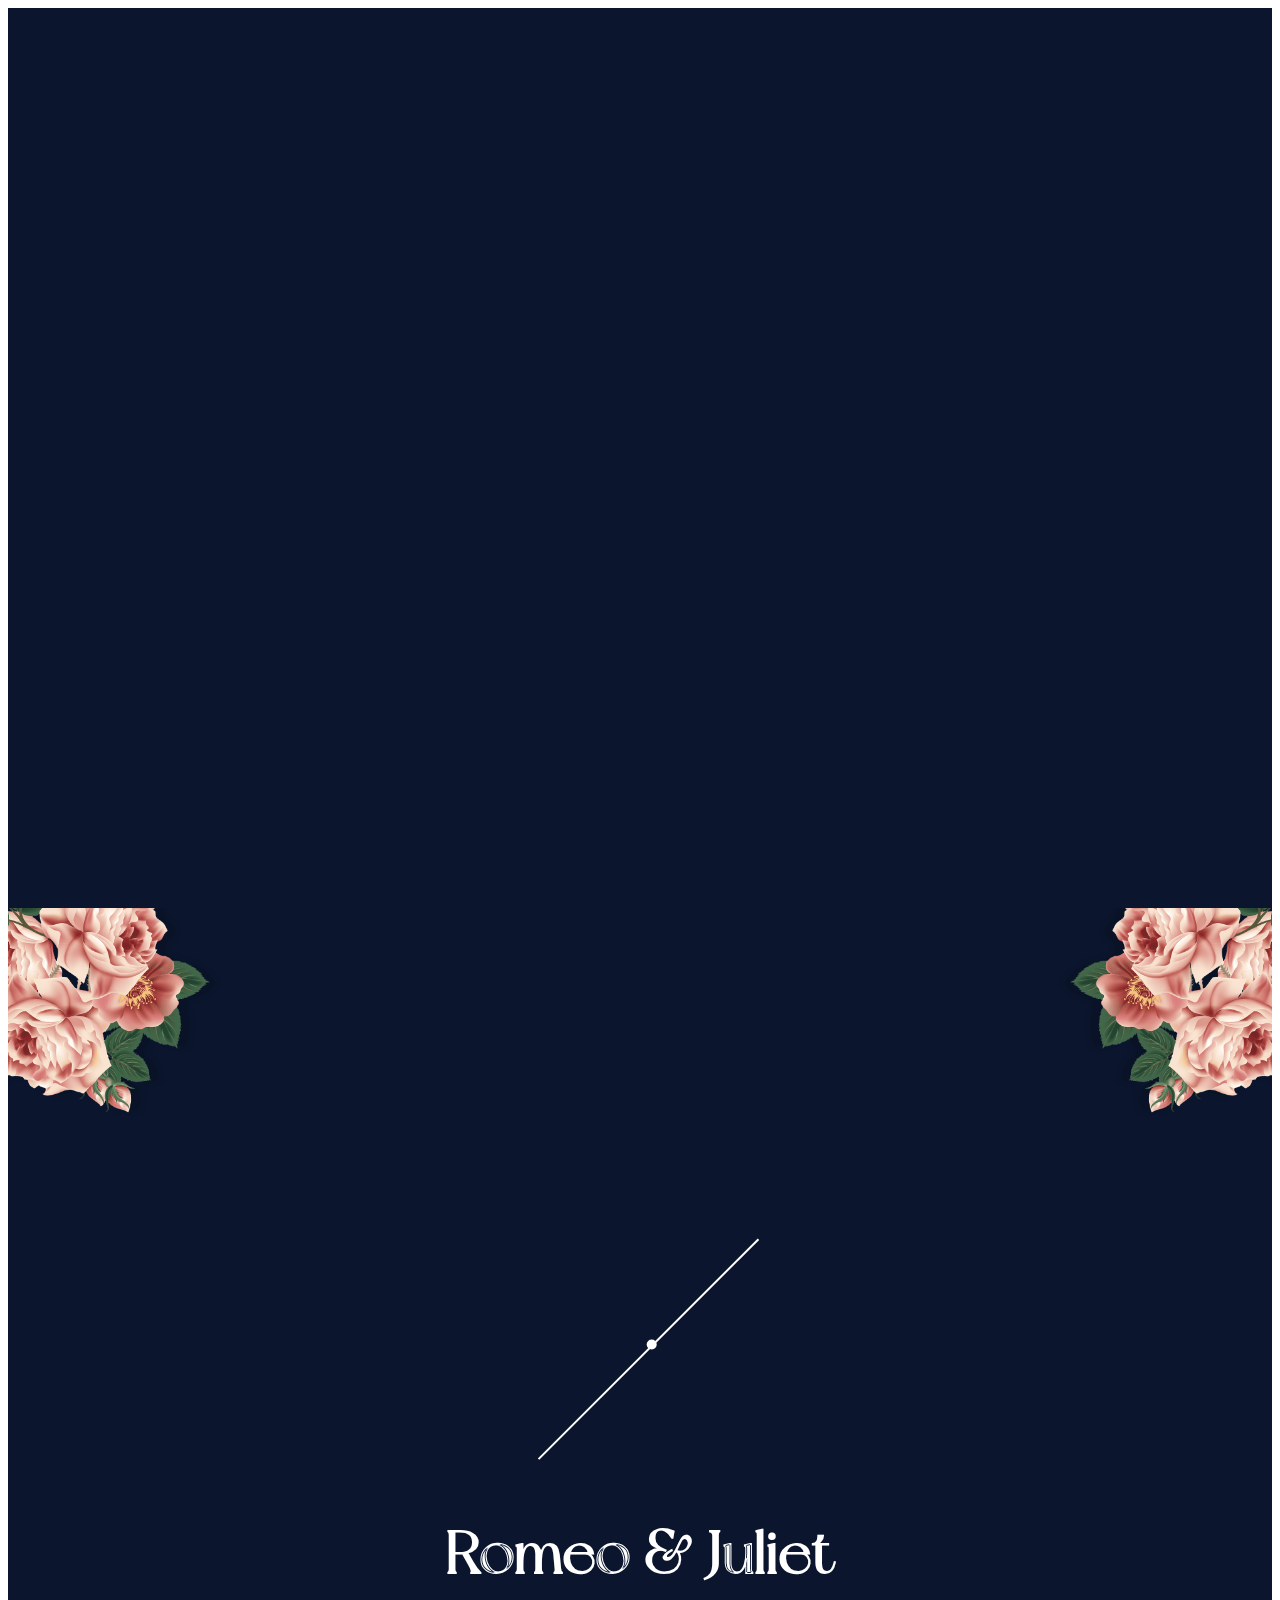
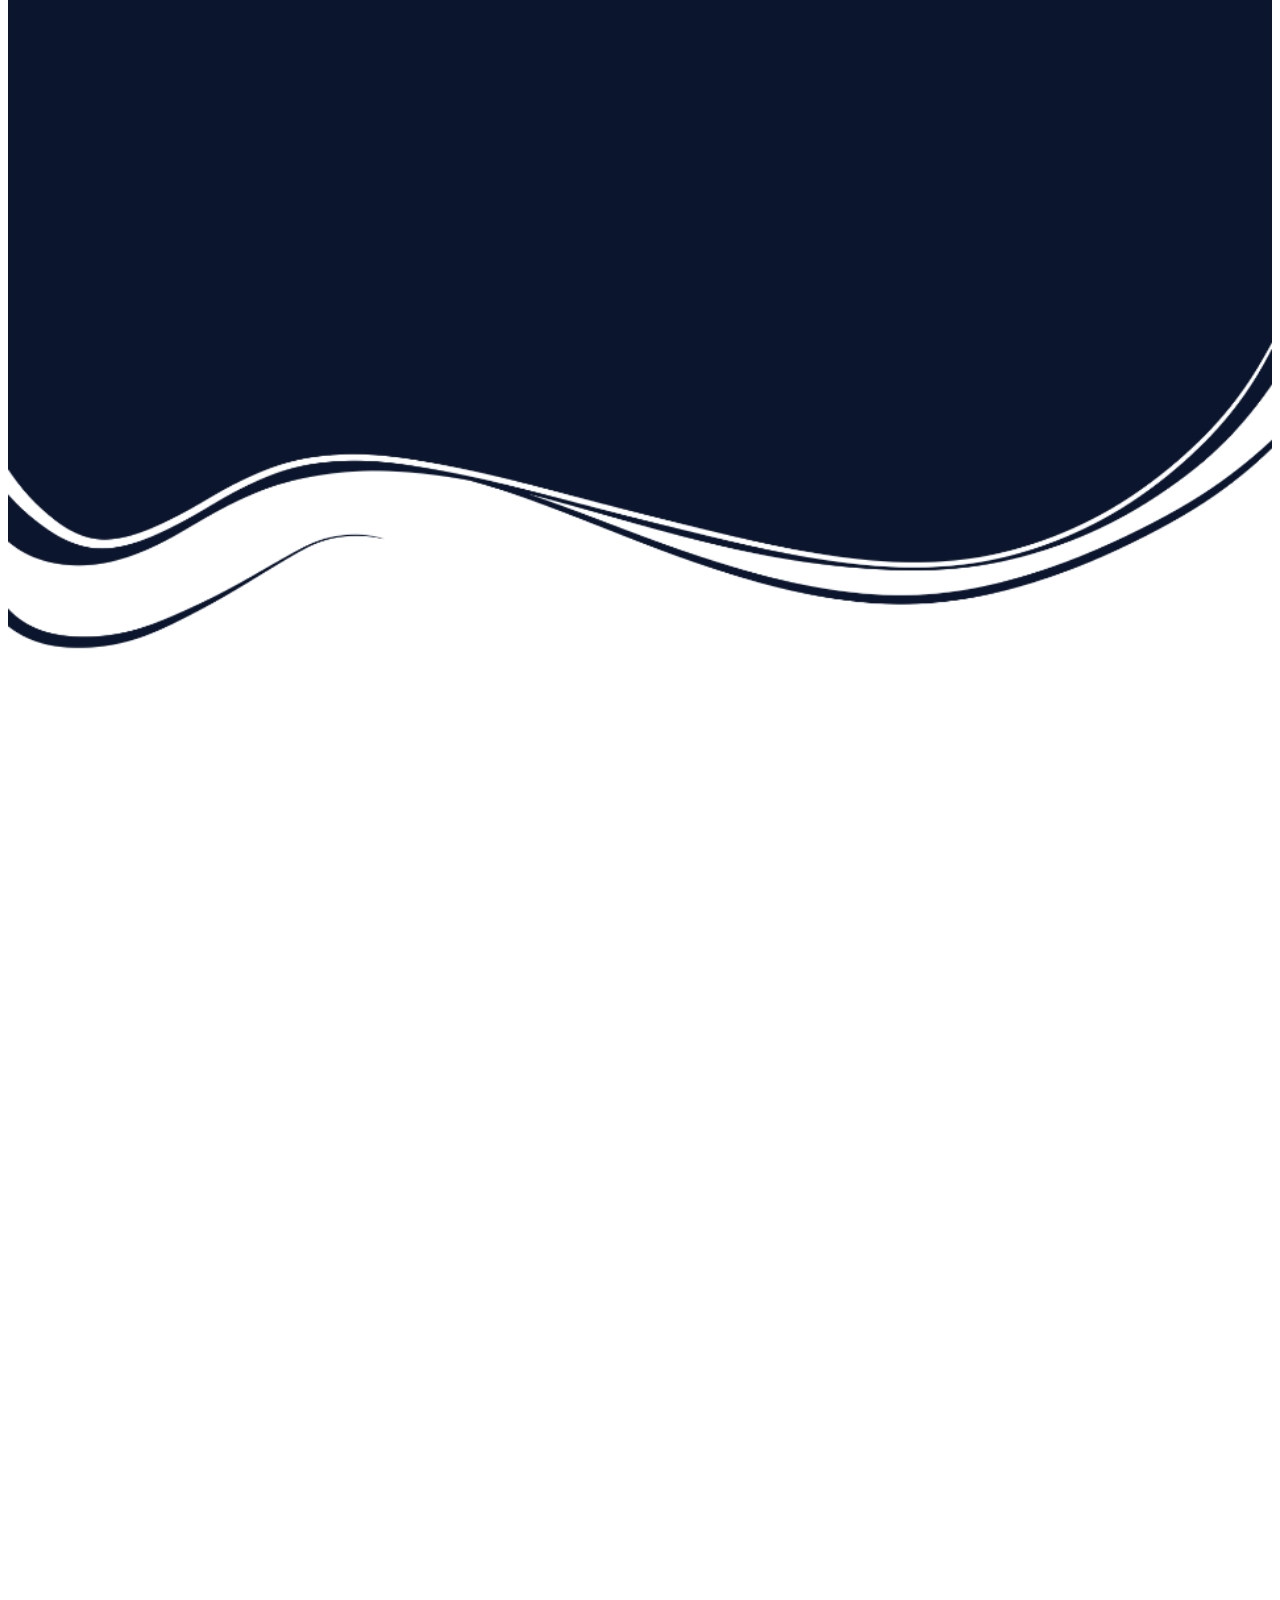
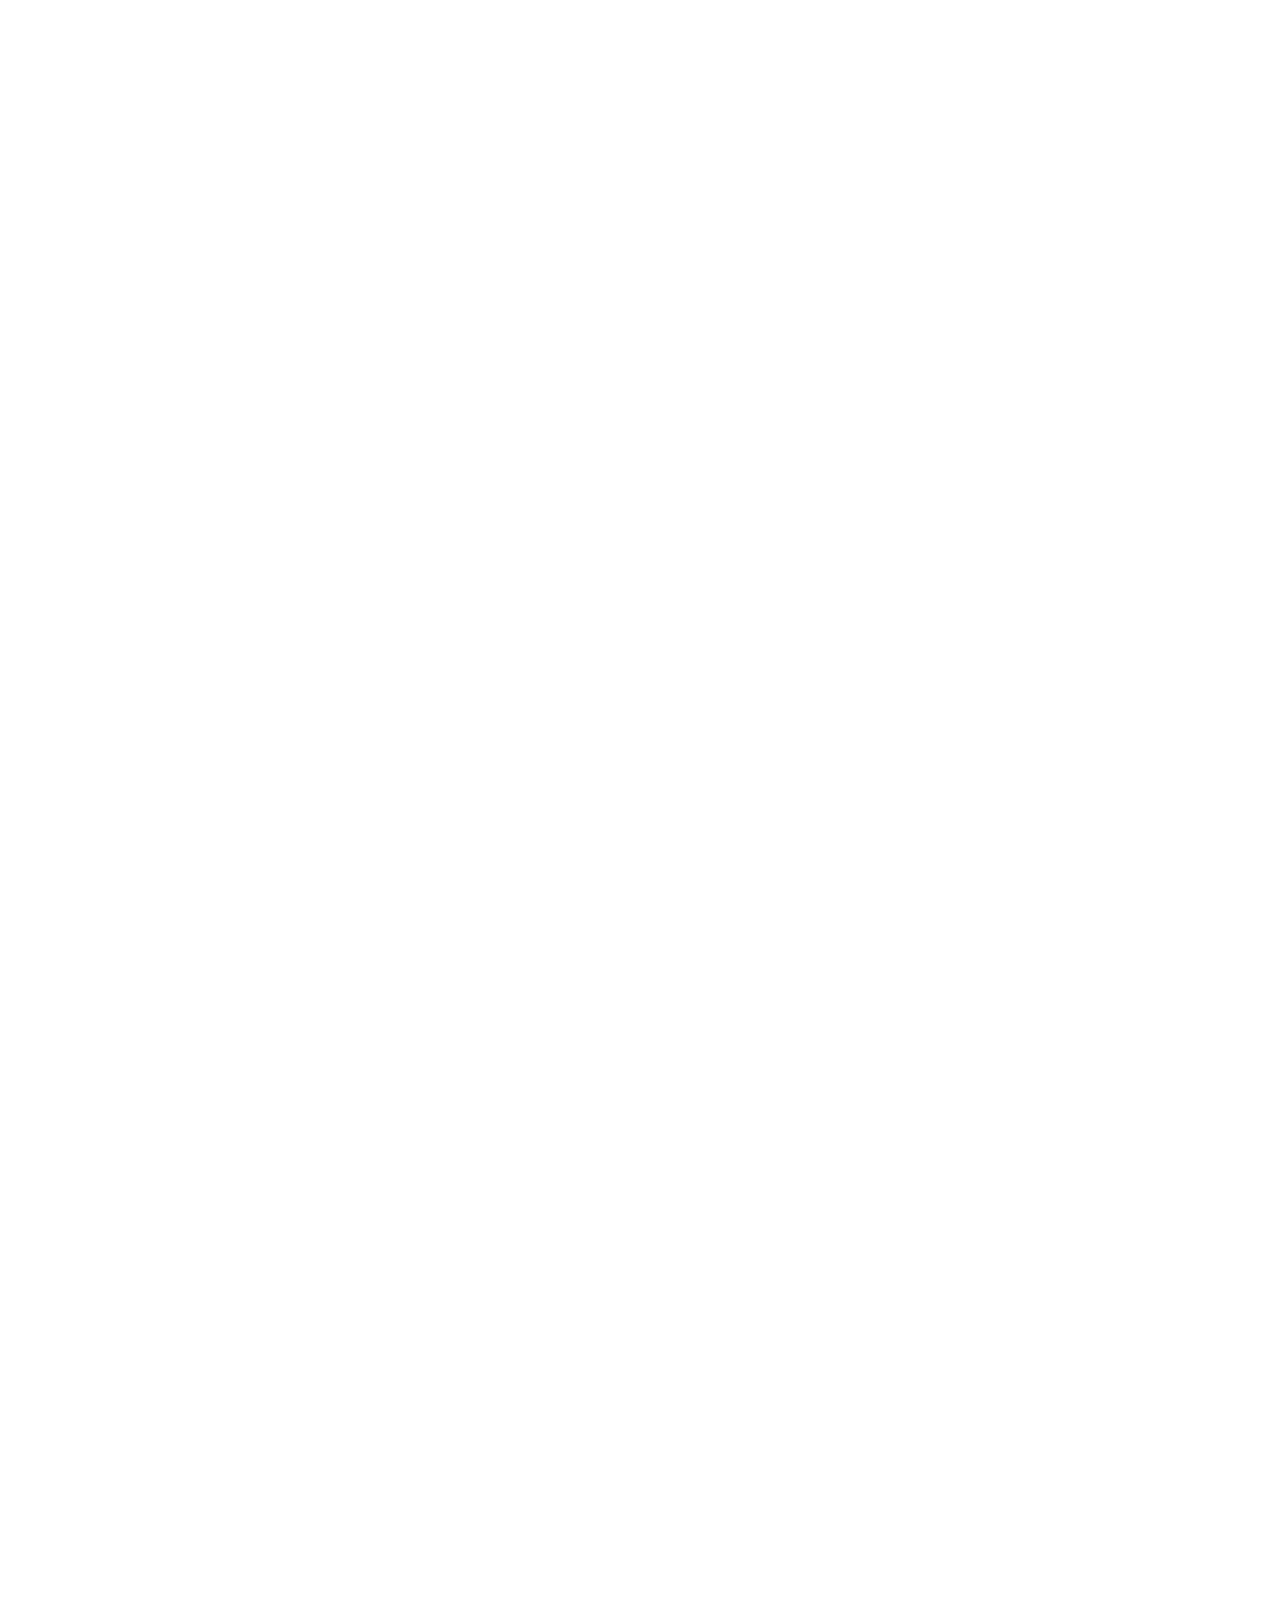
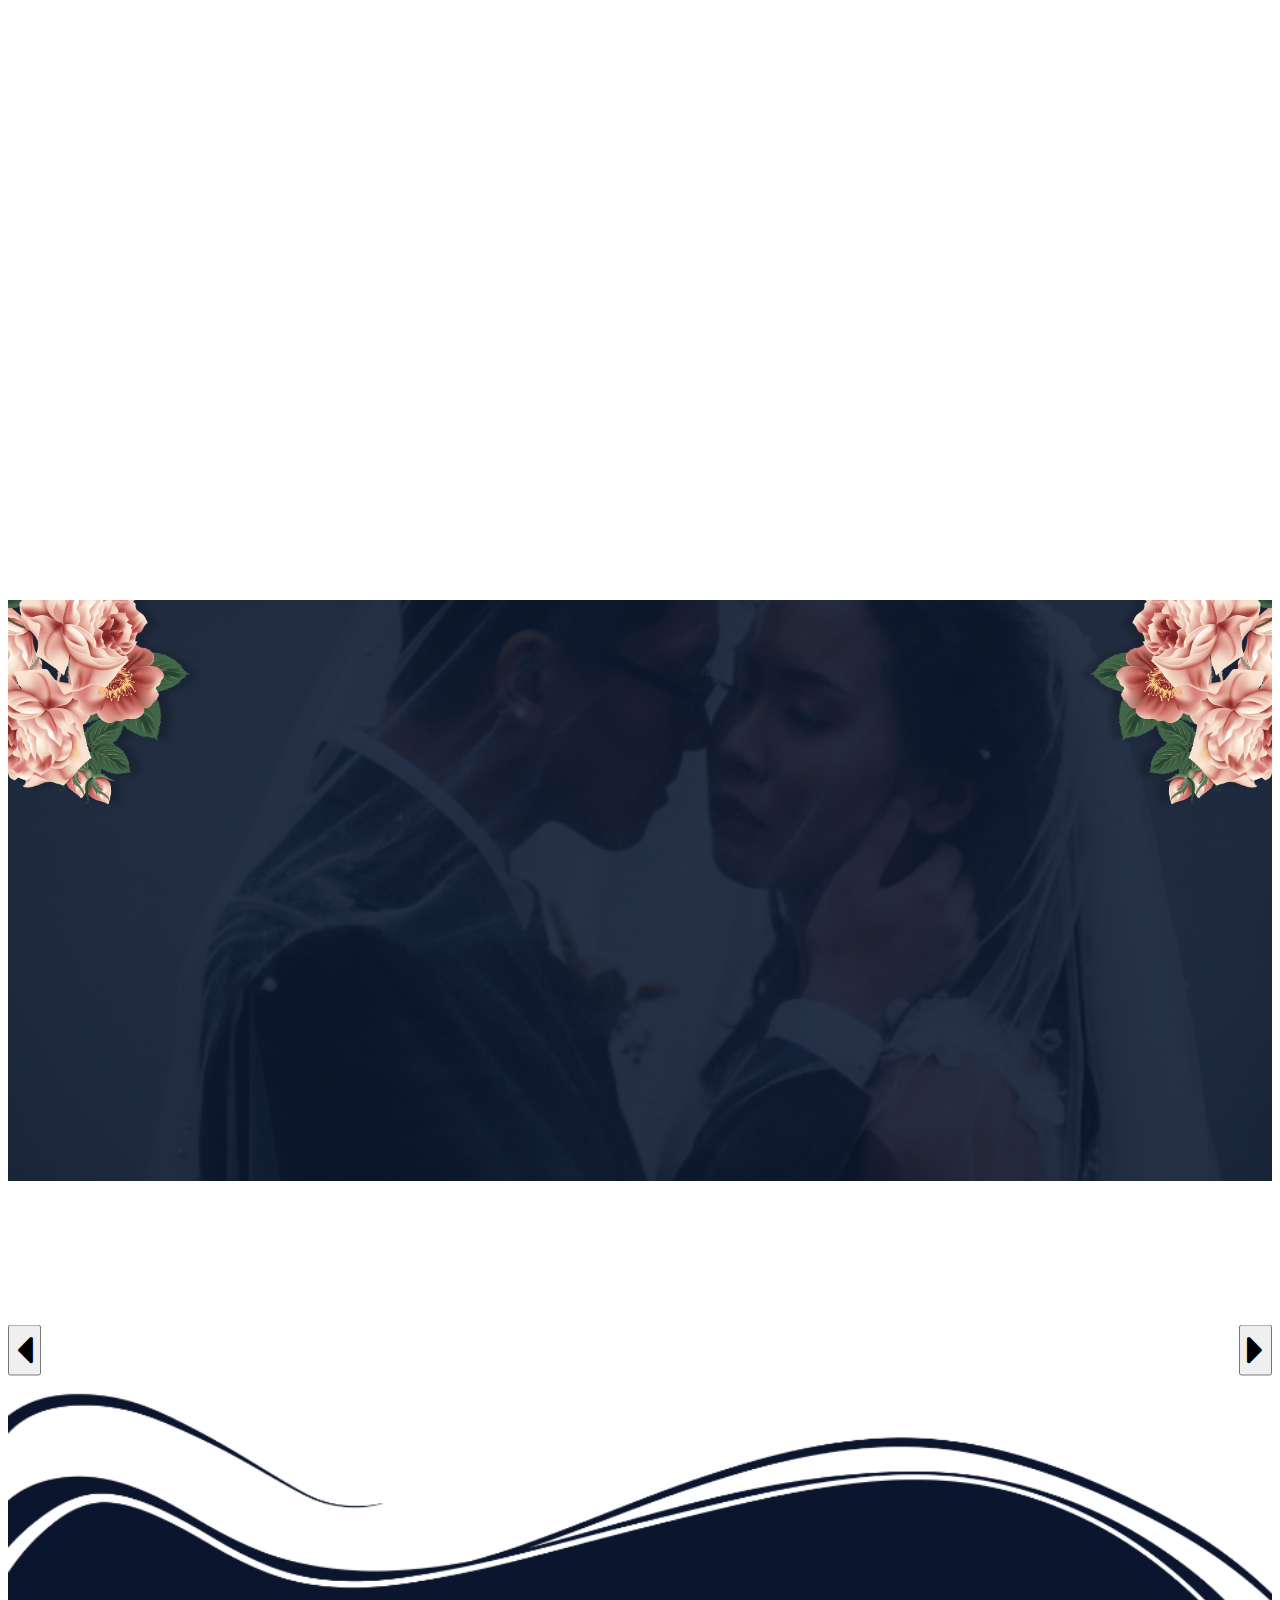
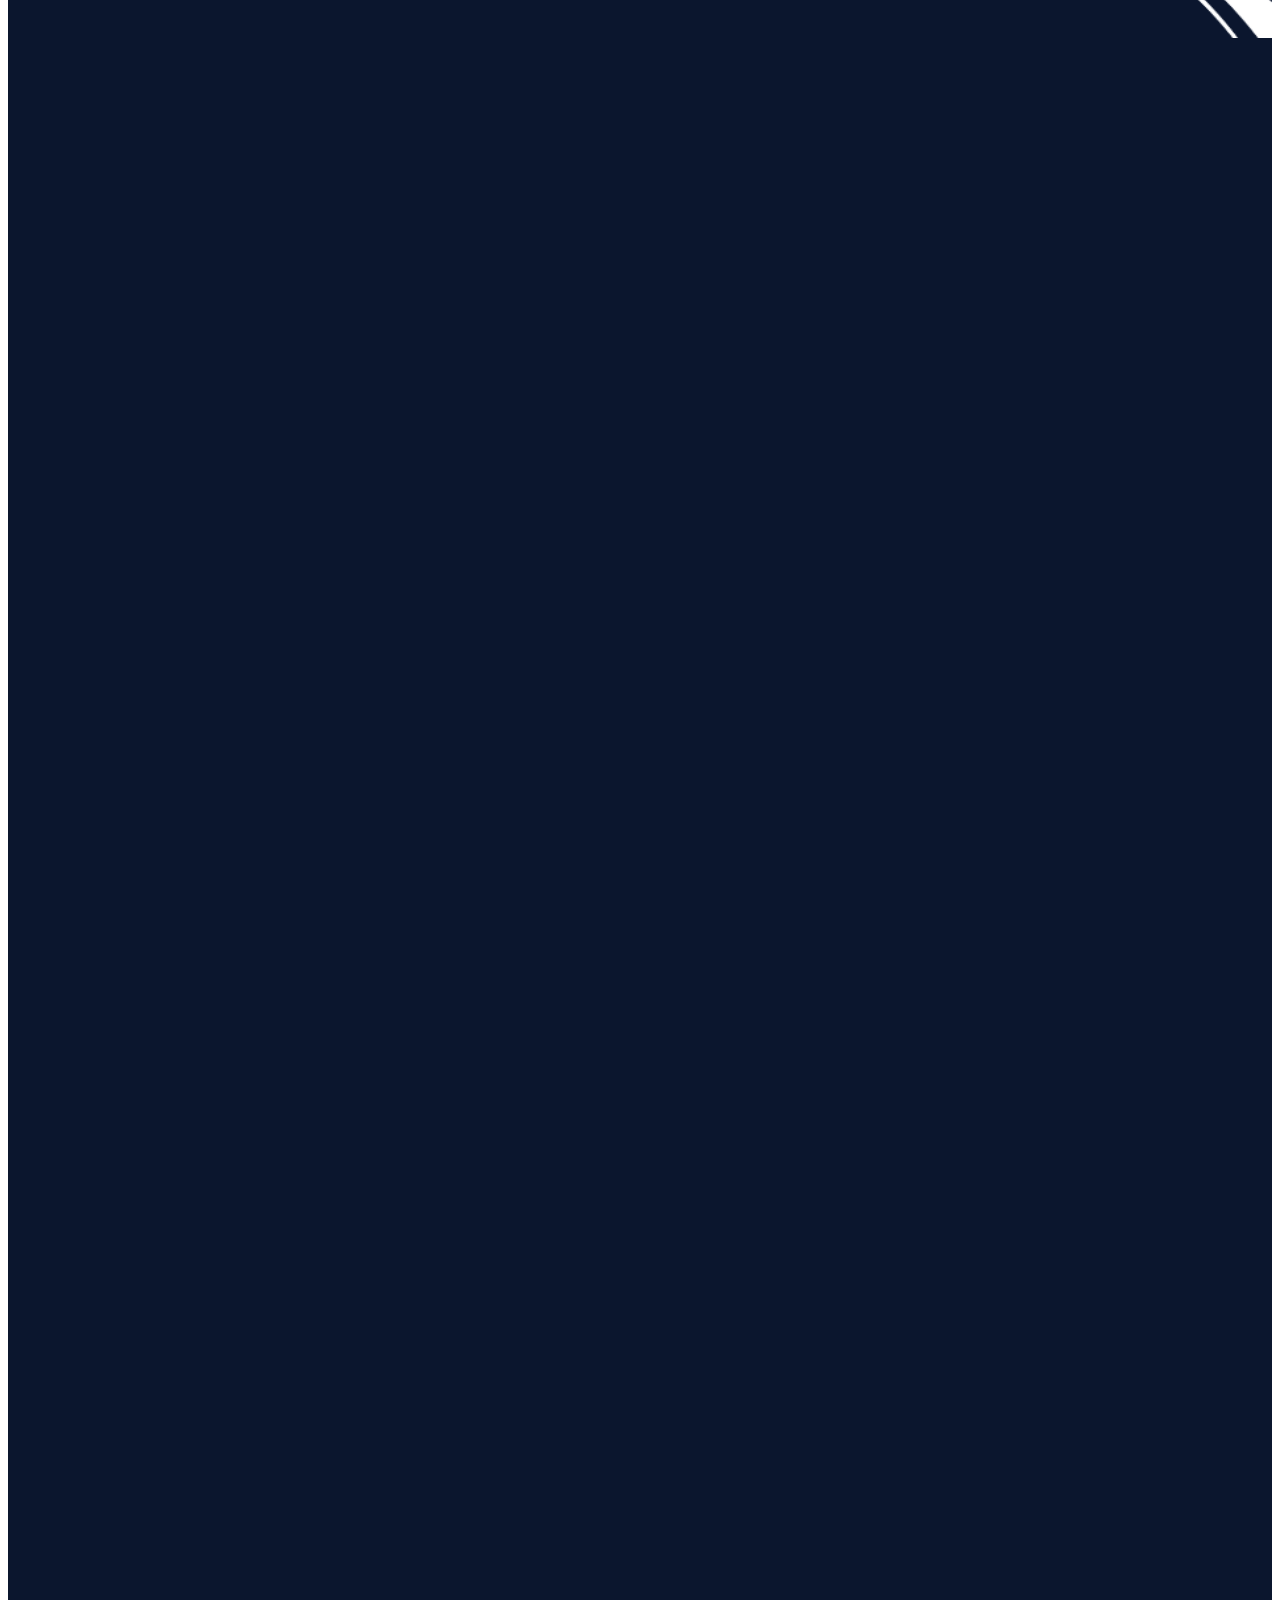
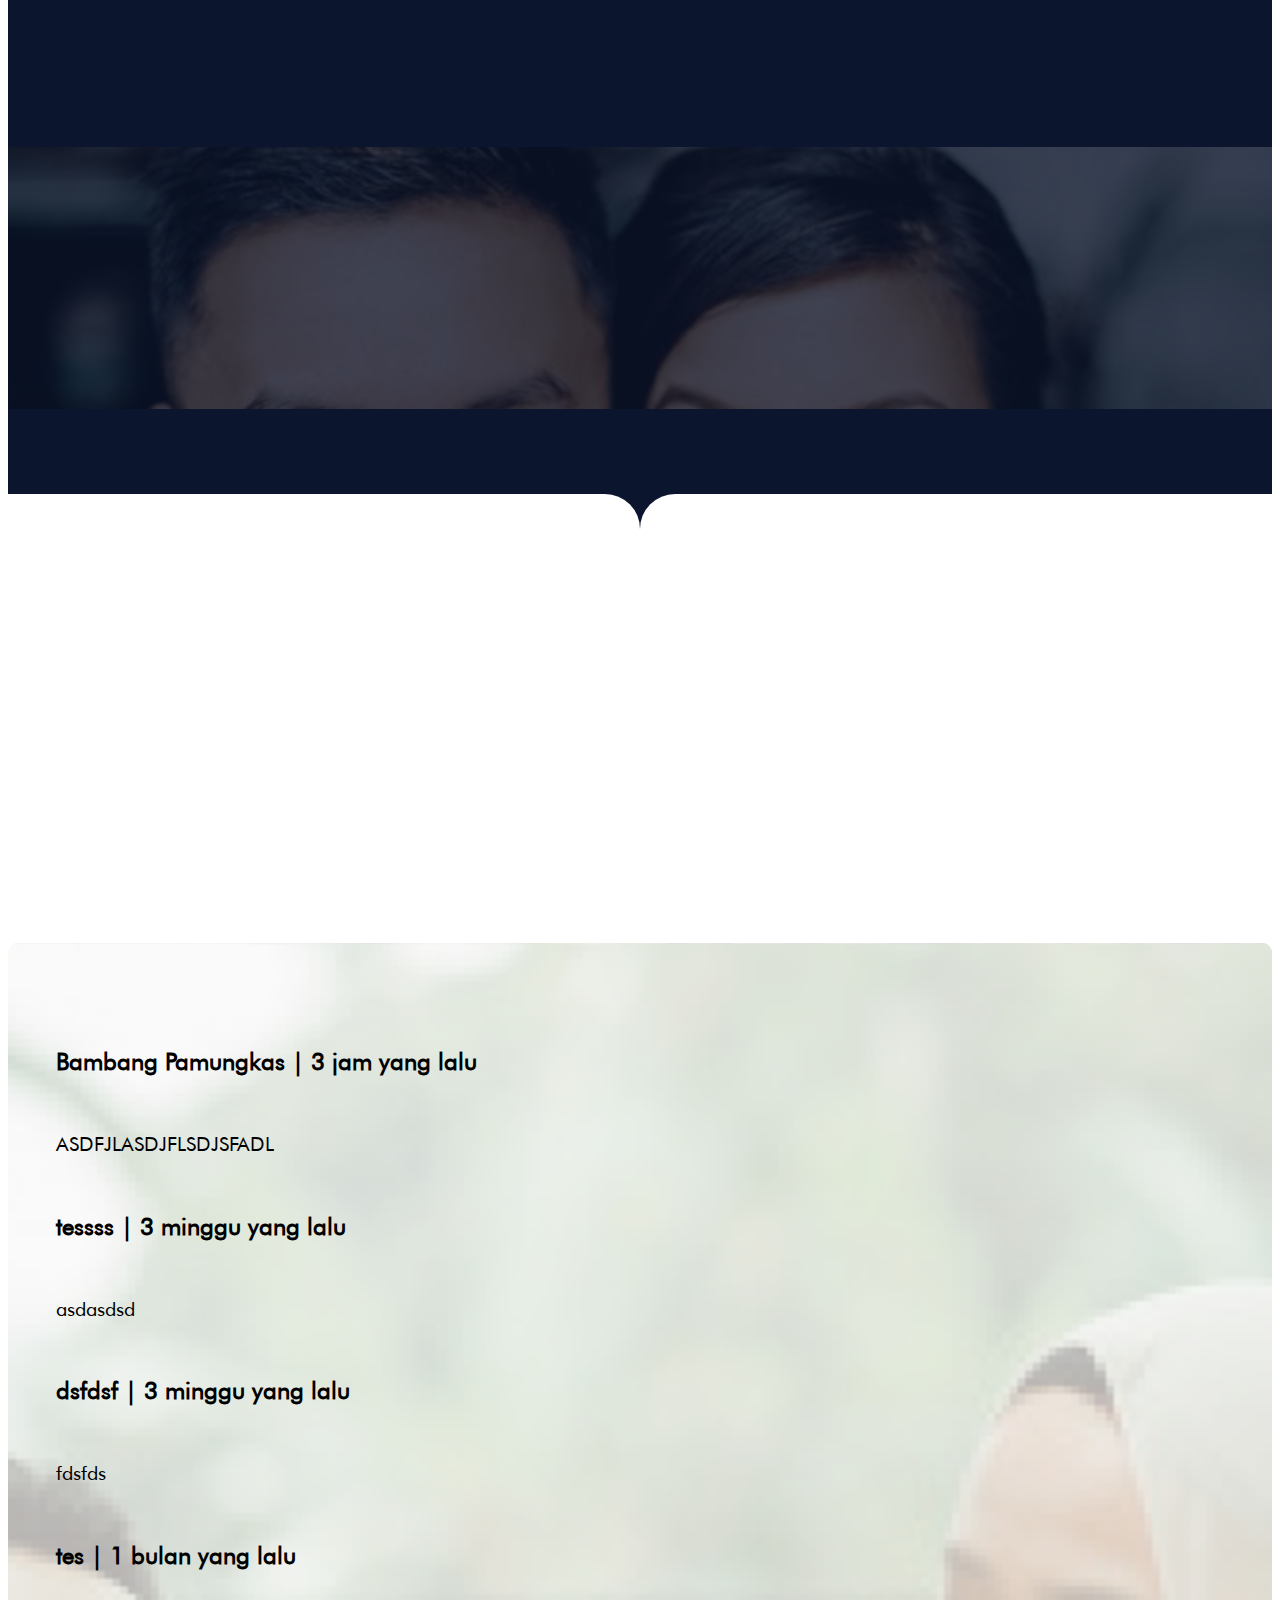
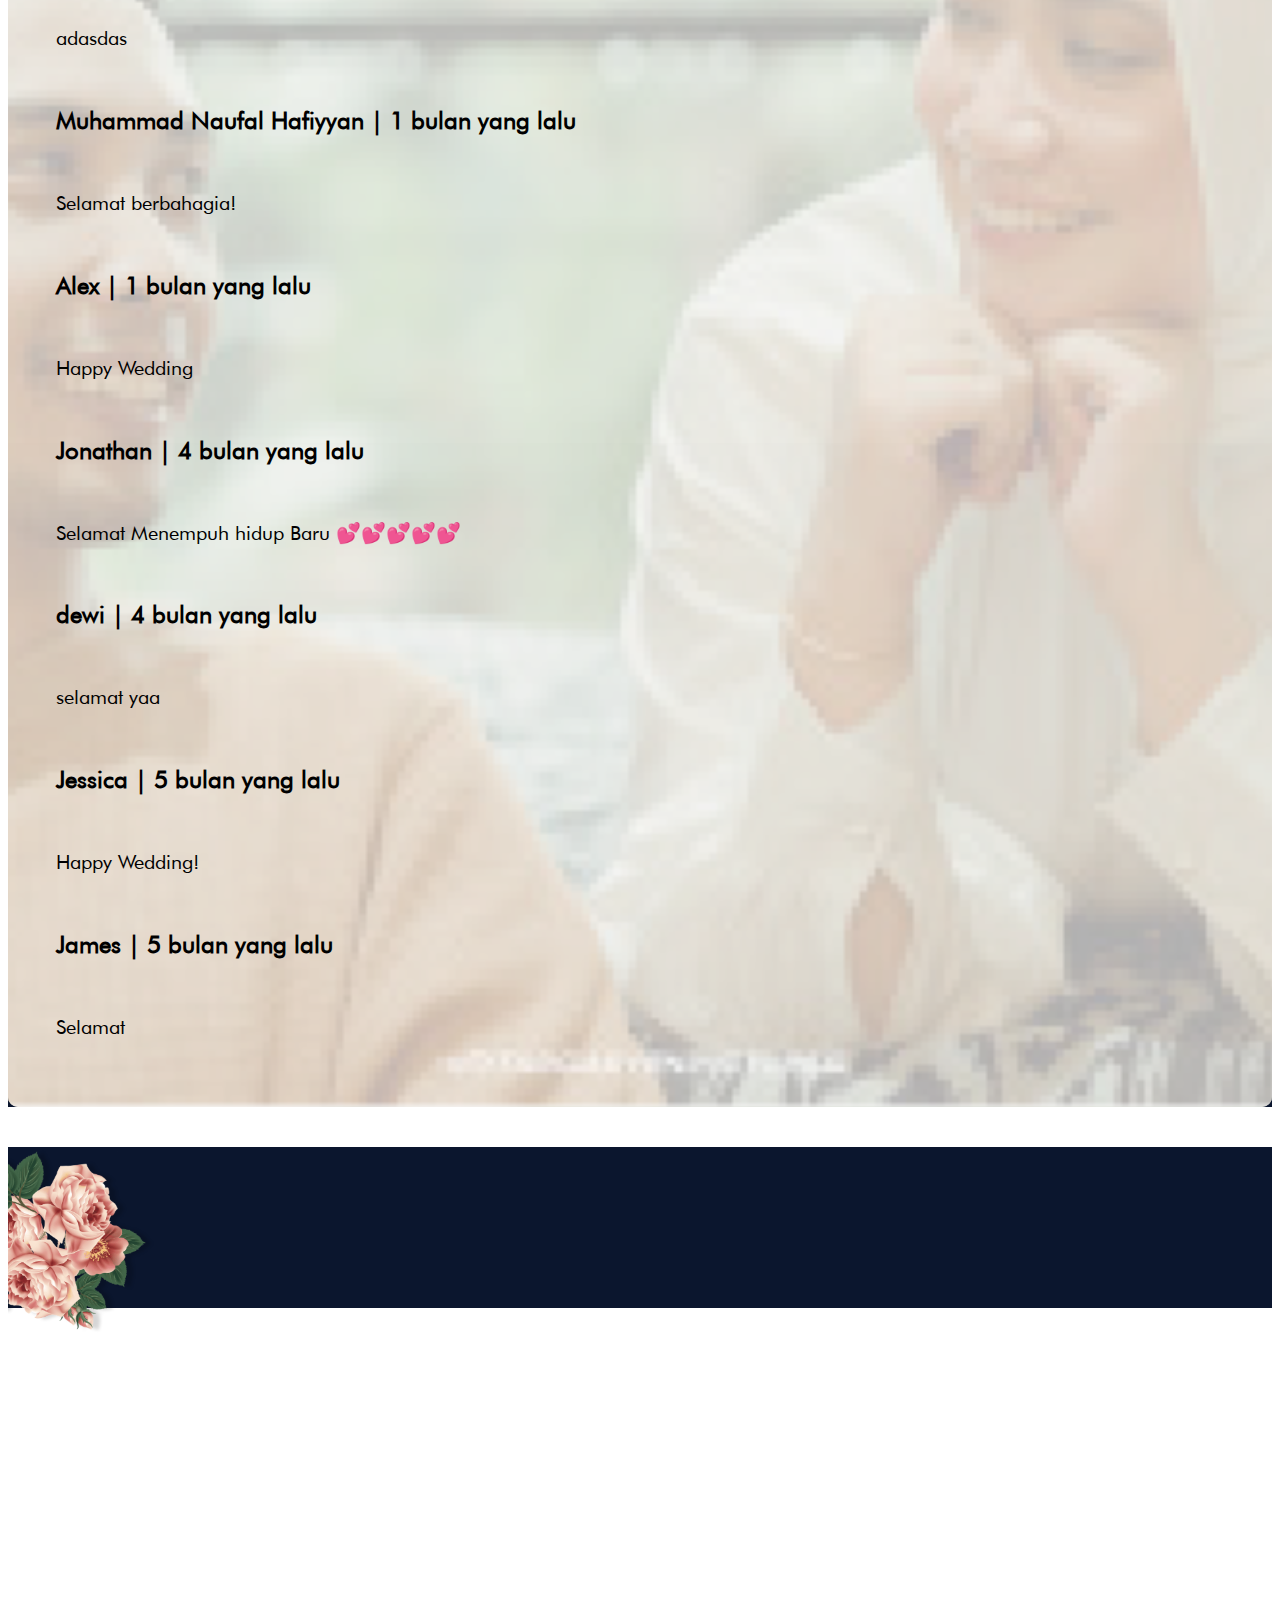
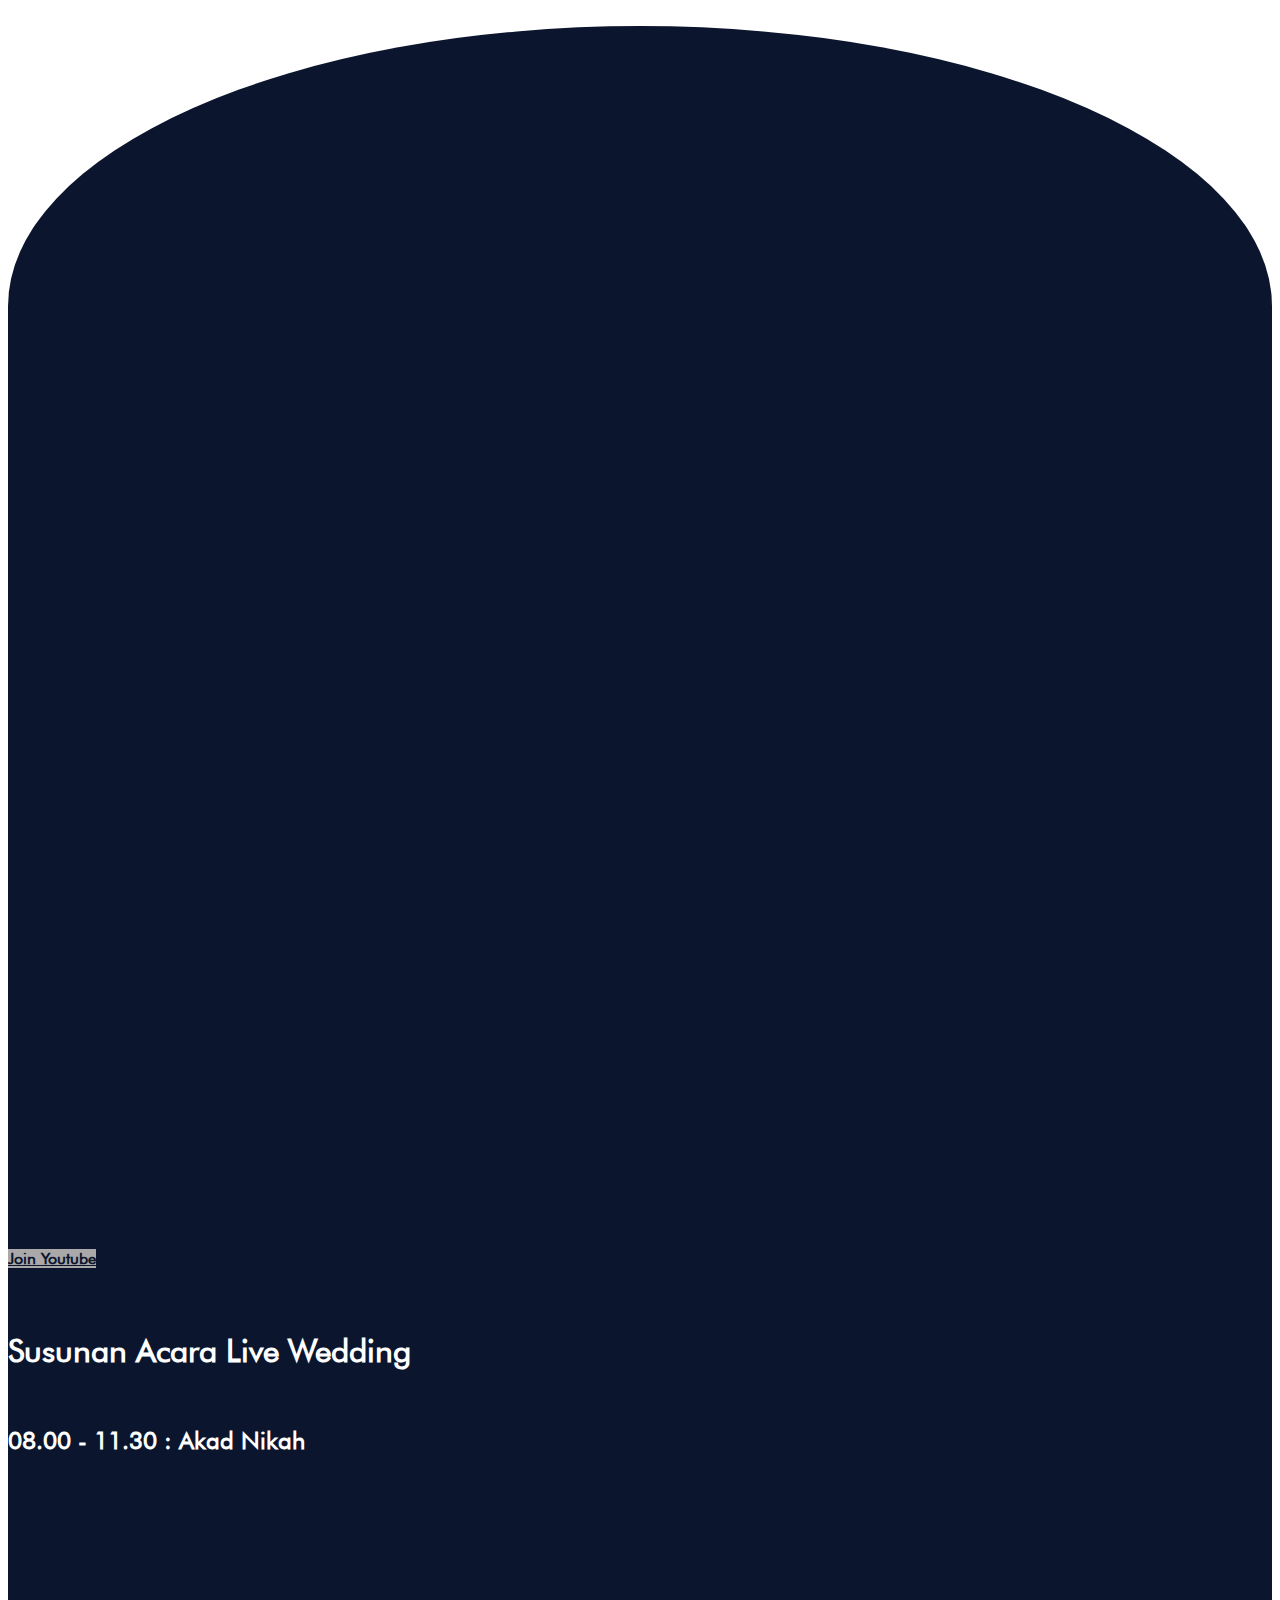
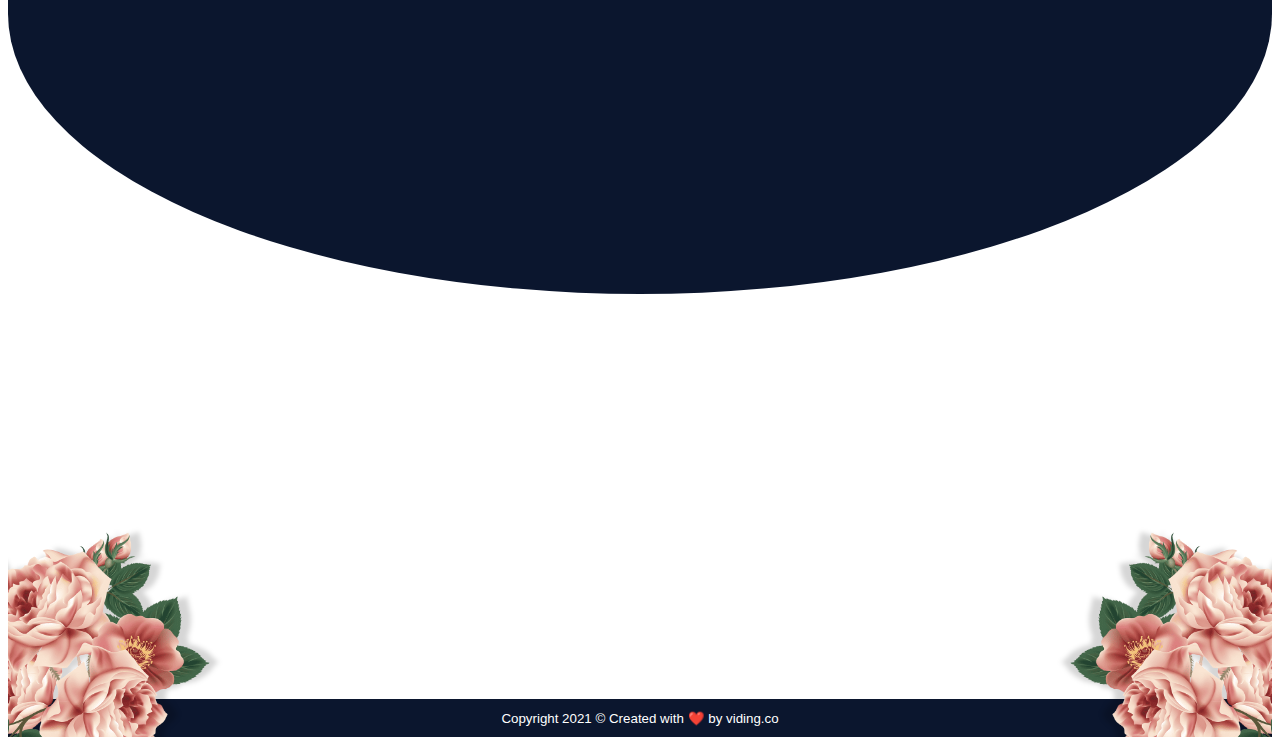
==== theme_02/index.html @ 01b5fd39 "remove theme 01" ====
<!DOCTYPE html>
<html lang="en">

<head>
    <meta charset="UTF-8">
    <meta http-equiv="X-UA-Compatible" content="IE=edge">
    <meta name="viewport" content="width=device-width, initial-scale=1.0">
    <title>Romeo & Juliet | Theme 02</title>
    <!-- styles library -->
    <link href="https://cdn.jsdelivr.net/npm/bootstrap@5.1.3/dist/css/bootstrap.min.css" rel="stylesheet"
        integrity="sha384-1BmE4kWBq78iYhFldvKuhfTAU6auU8tT94WrHftjDbrCEXSU1oBoqyl2QvZ6jIW3" crossorigin="anonymous">
    <link rel="stylesheet" href="https://cdnjs.cloudflare.com/ajax/libs/font-awesome/5.15.4/css/all.min.css"
        integrity="sha512-1ycn6IcaQQ40/MKBW2W4Rhis/DbILU74C1vSrLJxCq57o941Ym01SwNsOMqvEBFlcgUa6xLiPY/NS5R+E6ztJQ=="
        crossorigin="anonymous" referrerpolicy="no-referrer" />
    <link rel="stylesheet" href="https://unpkg.com/aos@next/dist/aos.css" />
    <link rel="stylesheet" href="./assets/css/lightslider.min.css">
    <link rel="stylesheet" href="./assets/css/owl.carousel.min.css">
    <link rel="stylesheet" href="./assets/css/owl.theme.default.css">
    <link rel="stylesheet" href="./assets/css/app.css">
    <script src="https://code.jquery.com/jquery-3.6.0.js"
        integrity="sha256-H+K7U5CnXl1h5ywQfKtSj8PCmoN9aaq30gDh27Xc0jk=" crossorigin="anonymous">
    </script>
</head>

<body>
    <div class="load-wrapper">
        <div class="loader-1"></div>
        <div class="loader-2"></div>
        <div class="loader-3"></div>
        <div class="loader-4"></div>
    </div>
    <script src="./assets/js/loader.js"></script>
    <main class="main-app">
        <section class="section-1">
            <img class="flower-1" src="./assets/images/flower01.png" alt="flower" />
            <img class="flower-2 lg" src="./assets/images/flower01.png" alt="flower" />
            <div class="container">
                <div class="content-wrapper">
                    <div class="content">
                        <h3 data-aos="fade-down">Undangan Pernikahan</h3>
                        <div class="content-title">
                            <h5 class="date-lg" data-aos="fade-right" data-aos-anchor-placement="top-bottom">
                                10 Des 202x</h5>
                            <div class="title">
                                <h1 data-aos="zoom-in" data-aos-anchor-placement="top-bottom">R
                                </h1>
                                <div class="line"></div>
                                <h1 data-aos="zoom-in" data-aos-anchor-placement="top-bottom">J
                                </h1>
                            </div>
                            <h5 class="date-lg" data-aos="fade-left" data-aos-anchor-placement="top-bottom">
                                09.00-Selesai</h5>
                        </div>
                        <h2>Romeo &
                            Juliet</h2>
                        <div class="date-sm">
                            <p>10 Des 202x</p>
                            <p>09.00-Selesai</p>
                        </div>
                    </div>
                </div>
            </div>
        </section>
        <section class="section-2">
            <div class="container">
                <div class="avatar-welcome" data-aos="zoom-in" data-aos-anchor-placement="center-bottom">
                    <h4>Assalamu'alaikum Warahmatullahi Wabarakaatuh</h4>
                    <p>Dengan mengucap penuh rasa syukur serta memohon rahmat dan ridho Allah SWT,
                        ijinkan kami mengundang Bapak/Ibu dan Saudara/i untuk menyaksikan serta memberikan
                        doa restu pada acara pernikahan putra dan putri kami :</p>
                </div>
            </div>
        </section>
        <section class="avatar-wrapper">
            <h3 data-aos="fade-down">Bride & Groom</h3>
            <div class="container mt-5 pb-5">
                <div class="row ">
                    <div class="col-md-6">
                        <div class="row reverse align-items-center">
                            <div class="col-md-6" data-aos="zoom-in">
                                <img src="./assets/images/avatar-boy.png" alt="avatar" class="avatar">
                            </div>
                            <div class="col-md-6" data-aos="fade-right">
                                <h2>Romeo Hermawan</h2>
                                <p>Putra Pertama Dari Keluarga
                                    Bapak Lorem & Ibu Ipsum</p>
                                <div class="icon-wrapper">
                                    <a href="#" class="icon text-decoration-none">
                                        <span class="fab fa-instagram"></span>
                                    </a>
                                    <a href="#" class="icon text-decoration-none">
                                        <span class="fab fa-whatsapp"></span>
                                    </a>
                                    <a href="#" class="icon text-decoration-none">
                                        <span class="fab fa-facebook"></span>
                                    </a>
                                </div>
                            </div>
                        </div>
                    </div>
                    <div class="col-md-6">
                        <div class="row align-items-center">
                            <div class="col-md-6" data-aos="zoom-in">
                                <img src="./assets/images/avatar-girl.png" alt="avatar" class="avatar">
                            </div>
                            <div class="col-md-6" data-aos="fade-left">
                                <h2>Juliet Rahmawati</h2>
                                <p>Putri Kedua Dari Keluarga
                                    Bapak Lorem & Ibu Ipsum</p>
                                <div class="icon-wrapper">
                                    <a href="#" class="icon text-decoration-none">
                                        <span class="fab fa-instagram"></span>
                                    </a>
                                    <a href="#" class="icon text-decoration-none">
                                        <span class="fab fa-whatsapp"></span>
                                    </a>
                                    <a href="#" class="icon text-decoration-none">
                                        <span class="fab fa-facebook"></span>
                                    </a>
                                </div>
                            </div>
                        </div>
                    </div>
                </div>
            </div>
        </section>
        <section class="section-3">
            <img class="flower-1" src="./assets/images/flower01.png" alt="flower" />
            <img class="flower-2 lg" src="./assets/images/flower01.png" alt="flower" />
            <div class="container">
                <div class="content-wrapper">
                    <div class="content">
                        <h3 data-aos="fade-down">Our Story</h3>
                        <div data-aos="zoom-in">
                            <p>Berawal dari seorang teman, kami saling berkenalan. <br>
                                Malam demi malam telah saling kirim ratusan pesan. <br>
                                Bukan jadi halangan walaupun terjarak ribuan kilometer dan pulau yang berjauhan.
                            </p>
                            <p>Hingga pada suatu titik kami memantapkan hati untuk saling
                                memantaskan
                                diri. <br>
                                Terujar doa yang tak henti agar kami yakin untuk saling melengkapi. <br>
                                Allah sungguh sangat baik hati. <br>
                                Menuntun hati kami. <br>
                                Yang awalnya penuh teka teki, hingga terlihat jelas jalan yang harus kami lalui.
                            </p>
                            <p>Dan ketika khitbah terucap di depan kedua orang tua, <br>
                                Raut wajah kami terpancar jelas rasa haru bercampur bahagia. <br>
                                Terasa begitu sempurna, Allah menjawab semua doa. <br>
                                Sujud syukur kami berdua, untuk semua rasa kantuk yang kami korbankan di setiap
                                malam
                                pukul
                                tiga.
                            </p>
                            <p>Begitu singkat proses kami sampai begitu dekat. <br>
                                Namun ketika jodoh sudah Allah takdirkan untuk mendekat, <br>
                                takkan pernah datang lebih cepat walau sesaat, takkan pernah datang terlambat walau
                                harus
                                seabad.
                            </p>
                            <p>Terimakasih telah saling sabar menunggu hingga hari kita bertemu dan
                                terimakasih untuk saling memilih tanpa ragu.
                            </p>
                        </div>
                    </div>
                </div>
            </div>
        </section>
        <section class="section-4">
            <div class="container">
                <div class="gallery-wrapper">
                    <h3 class="mb-5" data-aos="fade-down">Galeri</h3>
                    <div class="gallery">
                        <div class="nav">
                            <button class="btn prev"><i class="fas fa-caret-left"></i> </button>
                            <button class="btn next"><i class="fas fa-caret-right"></i></button>
                        </div>
                        <div id="gallery" class="owl-carousel owl-theme">
                            <div><img src="./assets/images/photo-gallery-1.png" alt="gallery" class="img-gallery" />
                            </div>
                            <div><img src="./assets/images/photo-gallery-2.png" alt="gallery" class="img-gallery" />
                            </div>
                            <div><img src="./assets/images/photo-gallery-3.png" alt="gallery" class="img-gallery" />
                            </div>
                            <div><img src="./assets/images/photo-gallery-1.png" alt="gallery" class="img-gallery" />
                            </div>
                            <div><img src="./assets/images/photo-gallery-2.png" alt="gallery" class="img-gallery" />
                            </div>
                            <div><img src="./assets/images/photo-gallery-3.png" alt="gallery" class="img-gallery" />
                            </div>
                        </div>
                    </div>
                </div>
            </div>
        </section>
        <section class="section-5-1">
            <div class="container d-flex justify-content-end pt-5 pb-5" data-aos="fade-left">
                <iframe class="yt-embed" src="https://www.youtube.com/embed/z2oKzxplzEY">
                </iframe>
            </div>
        </section>
        <section class="section-5-2">
            <div class="container">
                <h3 class="mb-5" data-aos="fade-down">Acara & Venue</h3>
                <div class="row pb-5">
                    <div class="col-md-6" data-aos="fade-right">
                        <div class="card">
                            <div class="card-body">
                                <h5 class="text-capitalize ">akad Nikah</h5>
                                <h6 class=" mb-0">Selasa, 13 Des 202x</h6>
                                <h6 class=" fw-bold text-capitalize mb-0">pukul 08:00-11:00</h6>
                            </div>
                        </div>
                        <h5>Masjid Lorem Ipsum</h5>
                        <h6>Jl. Lorem Ipsum No.xxx <br>
                            Lorem Ipsum, Indonesia</h6>
                        <div class="mapouter">
                            <div class="gmap_canvas"><iframe class="maps-embed" id="gmap_canvas"
                                    src="https://maps.google.com/maps?q=itc%20surabaya&t=&z=13&ie=UTF8&iwloc=&output=embed"
                                    frameborder="0" scrolling="no" marginheight="0" marginwidth="0"></iframe>
                            </div>
                        </div>
                        <a href="#" class="btn btn-custom w-100">Lokasi</a>
                    </div>
                    <div class="col-md-6" data-aos="fade-left">
                        <div class="card">
                            <div class="card-body">
                                <h5 class="text-capitalize">Resepsi</h5>
                                <h6 class=" mb-0">Rabu, 14 Des 202x</h6>
                                <h6 class="fw-bold text-capitalize mb-0">pukul 10:00-Selesai</h6>
                            </div>
                        </div>
                        <h5>Hotel Lorem Ipsum</h5>
                        <h6>Jl. Lorem Ipsum No.xxx <br>
                            Lorem Ipsum, Indonesia</h6>
                        <div class="mapouter">
                            <div class="gmap_canvas"><iframe class="maps-embed" id="gmap_canvas"
                                    src="https://maps.google.com/maps?q=itc%20surabaya&t=&z=13&ie=UTF8&iwloc=&output=embed"
                                    frameborder="0" scrolling="no" marginheight="0" marginwidth="0"></iframe>
                            </div>
                        </div>
                        <a href="#" class="btn btn-custom w-100">Lokasi</a>
                    </div>
                </div>
                <div class="d-flex justify-content-center pb-3" style="gap:10px">
                    <img src="./assets/icons/mask.png" alt="icon" class="icon" data-aos="fade-right">
                    <img src="./assets/icons/hand.png" alt="icon" class="icon" data-aos="zoom-in">
                    <img src="./assets/icons/distance.png" alt="icon" class="icon" data-aos="fade-left">
                </div>
            </div>
        </section>
        <section class="presence-wrapper">
            <div class="presence-bg"></div>
            <div class="m-auto presence-form container">
                <h5 data-aos="fade-down">Konfirmasi Kehadiran</h5>
                <form action="#" method="post" data-aos="zoom-in">
                    <div class="row mb-3">
                        <div class="col-md-6">
                            <input type="text" placeholder="Name" class="form-control">
                        </div>
                        <div class="col-md-6">
                            <input type="text" placeholder="Email" class="form-control">
                        </div>
                    </div>
                    <div class="row mb-3">
                        <div class="col-md-6">
                            <input type="text" placeholder="Nomor HP" class="form-control">
                        </div>
                        <div class="col-md-6">
                            <input type="text" placeholder="Jumlah Tamu" class="form-control">
                        </div>
                    </div>
                    <select class="form-control mb-3">
                        <option disabled selected class="text-center">Konfirmasi Kehadiran</option>
                    </select>
                    <button type="submit" class="btn btn-custom w-50">Send</button>
                </form>
            </div>
        </section>
        <section class="section-6">
            <div class="custom-bg-wrapper">
                <div class="custom-bg-left"></div>
                <div class="custom-bg-right"></div>
            </div>
            <div class="container">
                <div class="row">
                    <div class="col-md-10 col-lg-7 col-sm-11 m-auto">
                        <div class="card mb-5 shadow">
                            <div class="card-body text-center">
                                <h3 data-aos="fade-down">Buku Tamu</h3>
                                <form action="#" method="post" class="guest" data-aos="zoom-in">
                                    <div class="mb-3">
                                        <input type="text" class="form-control" placeholder="Name">
                                    </div>
                                    <div class="mb-3">
                                        <input type="text" class="form-control" placeholder="Address">
                                    </div>
                                    <div class="mb-3">
                                        <textarea cols="30" rows="10" class="form-control"
                                            placeholder="Message"></textarea>
                                    </div>
                                    <button type="submit" class="btn btn-custom">Send</button>
                                </form>
                            </div>
                            <div class="card-body bg-custom ">
                                <div class="text-slider" id="auto-scroll">
                                    <div>
                                        <h6 class="mb-0">Bambang Pamungkas | 3 jam yang lalu
                                        </h6>
                                        <p>ASDFJLASDJFLSDJSFADL</p>
                                    </div>
                                    <div>
                                        <h6 class="mb-0">tessss | 3 minggu yang lalu
                                        </h6>
                                        <p>asdasdsd</p>
                                    </div>
                                    <div>
                                        <h6 class="mb-0">dsfdsf | 3 minggu yang lalu
                                        </h6>
                                        <p>fdsfds</p>
                                    </div>
                                    <div>
                                        <h6 class="mb-0">tes | 1 bulan yang lalu
                                        </h6>
                                        <p>adasdas</p>
                                    </div>
                                    <div>
                                        <h6 class="mb-0">Muhammad Naufal Hafiyyan | 1 bulan yang lalu
                                        </h6>
                                        <p>Selamat berbahagia!</p>
                                    </div>
                                    <div>
                                        <h6 class="mb-0">Alex | 1 bulan yang lalu
                                        </h6>
                                        <p>Happy Wedding</p>
                                    </div>
                                    <div>
                                        <h6 class="mb-0">Jonathan | 4 bulan yang lalu
                                        </h6>
                                        <p>Selamat Menempuh hidup Baru 💕💕💕💕💕</p>
                                    </div>
                                    <div>
                                        <h6 class="mb-0">dewi | 4 bulan yang lalu
                                        </h6>
                                        <p>selamat yaa</p>
                                    </div>
                                    <div>
                                        <h6 class="mb-0">Jessica | 5 bulan yang lalu
                                        </h6>
                                        <p>Happy Wedding!</p>
                                    </div>
                                    <div>
                                        <h6 class="mb-0">James | 5 bulan yang lalu
                                        </h6>
                                        <p>Selamat</p>
                                    </div>
                                </div>
                            </div>
                        </div>
                    </div>
                </div>
            </div>
        </section>
        <section class="section-7">
            <img src="./assets/images/flower01.png" alt="flower" class="flower">
            <div class="pay-text">
                <div class="container">
                    <h3 data-aos="fade-down">E - Gift</h3>
                    <p class="mb-3" data-aos="zoom-in">Tanpa
                        mengurangi rasa hormat kami, apabila
                        Bapak/Ibu/Saudara/i
                        bermaksud
                        untuk memberikan hadiah
                        <br>
                        pernikahan secara online dengan berbagai <br>
                        macam metode pembayaran, silakan dapat mengisi form yang tersedia di bawah ini:</p>
                </div>
            </div>
            <div class="container">
                <div class="row">
                    <div class="col-md-7 col-sm-10 m-auto text-center">
                        <form action="#" method="post">
                            <div class="row mb-1">
                                <div class="col-md-6" data-aos="fade-right" data-aos-anchor-placement="top-bottom">
                                    <input type="text" class="form-control" placeholder="Name">
                                </div>
                                <div class="col-md-6" data-aos="fade-left" data-aos-anchor-placement="top-bottom">
                                    <input type="text" class="form-control" placeholder="Mobile Phone">
                                </div>
                            </div>
                            <div class="row mb-1">
                                <div class="col-md-6" data-aos="fade-right" data-aos-anchor-placement="top-bottom">
                                    <input type="text" class="form-control" placeholder="Email">
                                </div>
                                <div class="col-md-6" data-aos="fade-left" data-aos-anchor-placement="top-bottom">
                                    <div class="input-group">
                                        <span class="input-group-text" id="basic-addon1">Rp</span>
                                        <input type="text" class="form-control" placeholder="Amount">
                                    </div>
                                </div>
                            </div>
                            <div class="row mb-3">
                                <div class="col-md-6" data-aos="fade-right" data-aos-anchor-placement="bottom-bottom">
                                    <input type="text" class="form-control" placeholder="Address">
                                </div>
                                <div class="col-md-6" data-aos="fade-left" data-aos-anchor-placement="bottom-bottom">
                                    <select class="form-control">
                                        <option disabled selected>Payment Method</option>
                                    </select>
                                </div>
                            </div>
                            <button type="submit" class="btn btn-custom w-50 fw-bold" data-aos="zoom-in"
                                data-aos-anchor-placement="bottom-bottom">Send
                                Gift</button>
                        </form>
                    </div>
                </div>
            </div>
        </section>
        <section class="section-8">
            <div class="container text-center">
                <div class="row">
                    <div class="col-md-10 m-auto">
                        <h3 data-aos="fade-down">Apology</h3>
                        <p data-aos="zoom-in">
                            Merujuk kepada Peraturan Pemerintah mengenai Pemberlakuan Pembatasan Kegiatan Masyarakat
                            (PPKM) <br>
                            Darurat Jawa dan Bali, maka dengan rendah hati
                            untuk acara Akad Nikah hanya akan dihadiri oleh keluarga dan kerabat dekat saja.
                            Sedangkan untuk acara resepsi dilangsungkan dengan protokol kesehatan yang sangat ketat.
                            Bagi Bapak/Ibu/Saudara/i yang berkenan untuk menghadiri acara resepsi, kami mohon untuk
                            patuh <br>
                            terhadap protokol kesehatan yang telah <br>
                            ditetapkan dan tidak diperbolehkan
                            berjabat tangan baik kepada kedua mempelai maupun keluarga.
                        </p>
                        <p data-aos="zoom-in">
                            Dan perlu kami sampaikan bahwa sesuai anjuran Pemerintah mengenai PPKM Darurat Jawa dan
                            Bali,
                            kapasitas tamu undangan
                            yang diperbolehkan maksimal 30 tamu tiap kloter. Kami menyediakan ruangan tunggu bagi
                            kloter-kloter
                            berikutnya.
                            Serta kami menyediakan makanan dalam kemasan tertutup untuk dibawa pulang.
                        </p>
                    </div>
                </div>
                <div class="d-flex justify-content-center mb-3" style="gap:10px">
                    <img src="./assets/icons/mask.png" alt="icon" class="icon" data-aos="fade-right">
                    <img src="./assets/icons/hand.png" alt="icon" class="icon" data-aos="zoom-in">
                    <img src="./assets/icons/distance.png" alt="icon" class="icon" data-aos="fade-left">
                </div>
                <p data-aos="zoom-in">Bagi Bapak/Ibu/Saudara/i yang tidak dapat hadir dalam resepsi pernikahan, dapat
                    menyaksikan rangkaian
                    acara akad nikah melalui link Zoom dan Youtube Streaming
                    <br> di bawah ini:</p>
                <h3 data-aos="fade-down">Live Streaming</h3>
                <div class="yt-stream" data-aos="zoom-in">
                    <h5>Youtube Live</h5>
                    <iframe class="yt-embed" src="https://www.youtube.com/embed/z2oKzxplzEY">
                    </iframe>
                </div>
                <a href="#" class="btn btn-custom text-dark mb-3 ps-5 pe-5">Join Youtube</a>
                <h5 class="mt-3">Susunan Acara Live Wedding</h5>
                <h6>08.00 - 11.30 : Akad Nikah</h6>
                <div class="row">
                    <div class="col-md-6 m-auto" data-aos="zoom-in">
                        <h5>Live Wedding</h5>
                        <p>Kami mohon maaf karena keterbatasan partisipan Zoom, hanya bagi tamu
                            undangan
                            yang telah dibagikan
                            password,
                            yang dapat bergabung ke Room Zoom mempelai untuk menyaksikan serangkaian acara pernikahan
                            dan
                            menyapa
                            mempelai secara Live. Sedangkan bagi tamu undangan lain dapat menyaksikan melalui Youtube
                            Live
                            Streaming.</p>
                        <a href="#" class="btn btn-custom fw-bold">COMING SOON</a>
                    </div>
                </div>
            </div>
        </section>
        <section class="section-9">
            <img src="./assets/images/flower01.png" alt="flower" class="flower-1">
            <img src="./assets/images/flower01.png" alt="flower" class="flower-2">
            <div class="container">
                <div class="row">
                    <div class="col-md-6 m-auto pt-5 pb-5" data-aos="zoom-in">
                        <h3 class=" mb-5">Terima Kasih</h3>
                        <p class="mb-0">Terimakasih atas kehadiran, partisipasi dan doa restunya.</p>
                        <p class=" mb-5">Wassalamu'alaikum Warahmatullahi Wabarakaatuh</p>
                        <p class="fw-bold mb-0">Keluarga Besar Bapak Lorem dan Ibu Ipsum</p>
                        <small class="font-futura">Lorem Ipsum, Lorem Ipsum - Indonesia</small>
                        <p class=" mt-3">Beserta</p>
                        <p class="fw-bold mb-0">Keluarga Besar Bapak Lorem dan Ibu Ipsum</p>
                        <small class="font-futura">Lorem Ipsum, Lorem Ipsum - Indonesia</small>
                    </div>
                </div>
            </div>
            <footer class="footer">
                <div class="container">
                    <small class="font-futura">Copyright 2021 © Created with ❤️ by viding.co</small>
                </div>
            </footer>
        </section>
    </main>


    <!-- js libraries -->
    <script src="https://cdn.jsdelivr.net/npm/bootstrap@5.1.3/dist/js/bootstrap.bundle.min.js"
        integrity="sha384-ka7Sk0Gln4gmtz2MlQnikT1wXgYsOg+OMhuP+IlRH9sENBO0LRn5q+8nbTov4+1p" crossorigin="anonymous">
    </script>
    <script src="https://unpkg.com/aos@next/dist/aos.js"></script>
    <script>
        AOS.init({
            easing: 'ease-out-back',
            duration: 1000
        })
    </script>
    <!-- js plugins -->
    <script src="./assets/js/infiniteslidev2.js"></script>
    <script src="./assets/js/lightslider.js"></script>
    <script src="./assets/js/owl.carousel.js"></script>
    <!-- js customs -->
    <script src="./assets/js/app.js"></script>
</body>

</html>
---- theme_02/assets/css/app.css ----
@font-face {
  font-family: "Newyork";
  src: url("../fonts/NewYork.otf");
}

@font-face {
  font-family: "Futura-Book";
  src: url("../fonts/Futura-Book.ttf");
}

.section-1 {
  overflow: hidden;
  position: relative;
  height: 100vh;
  background-color: #0b162e;
}

.section-1 .flower-1,
.section-1 .flower-2 {
  position: absolute;
  top: -70px;
}

@media (max-width: 576px) {
  .section-1 .flower-1,
  .section-1 .flower-2 {
    width: 220px;
  }
}

.section-1 .flower-1 {
  left: -80px;
}

.section-1 .flower-2 {
  right: -80px;
  -webkit-transform: scaleX(-1);
          transform: scaleX(-1);
}

@media (max-width: 576px) {
  .section-1 .flower-2.lg {
    display: none;
  }
}

.section-1 .content-wrapper {
  position: absolute;
  top: 50%;
  left: 50%;
  -webkit-transform: translate(-50%, -50%);
          transform: translate(-50%, -50%);
  text-align: center;
  color: #fff;
  width: 100%;
}

.section-1 .content-wrapper .date-sm {
  display: none;
}

@media (max-width: 576px) {
  .section-1 .content-wrapper .date-sm {
    display: block;
    margin-top: 3rem;
  }
}

.section-1 .content-wrapper .content-title {
  margin: 50px 0;
  display: -webkit-box;
  display: -ms-flexbox;
  display: flex;
  -webkit-box-pack: space-evenly;
      -ms-flex-pack: space-evenly;
          justify-content: space-evenly;
  -webkit-box-align: center;
      -ms-flex-align: center;
          align-items: center;
}

@media (max-width: 576px) {
  .section-1 .content-wrapper .content-title .date-lg {
    display: none;
  }
}

.section-1 .content-wrapper .content-title .title {
  position: relative;
}

.section-1 .content-wrapper .content-title .title .line {
  position: absolute;
  width: 170%;
  border-bottom: 2px #fff solid;
  top: 53%;
  left: -27%;
  -webkit-transform: rotate(-45deg);
          transform: rotate(-45deg);
  -webkit-animation: 2s line ease;
          animation: 2s line ease;
}

.section-1 .content-wrapper .content-title .title .line::after {
  width: 10px;
  height: 10px;
  position: absolute;
  background-color: #fff;
  content: "";
  border-radius: 50%;
  margin-top: -1.5%;
  -webkit-animation: 3.5s dot ease;
          animation: 3.5s dot ease;
  z-index: 2;
}

.section-1 .content-wrapper .content-title .title h1:first-child {
  margin: 0 110px -55px 0;
}

@media (max-width: 576px) {
  .section-1 .content-wrapper .content-title .title h1:first-child {
    margin: 0 60px -20px 0;
  }
}

.section-1 .content-wrapper .content-title .title h1:last-child {
  margin: -55px 0 0 120px;
}

@media (max-width: 576px) {
  .section-1 .content-wrapper .content-title .title h1:last-child {
    margin: -10px 0 0 80px;
  }
}

@-webkit-keyframes line {
  0% {
    -webkit-transform: rotate(0deg);
            transform: rotate(0deg);
    width: 0;
  }
  50% {
    width: 170%;
  }
  100% {
    -webkit-transform: rotate(-45deg);
            transform: rotate(-45deg);
  }
}

@keyframes line {
  0% {
    -webkit-transform: rotate(0deg);
            transform: rotate(0deg);
    width: 0;
  }
  50% {
    width: 170%;
  }
  100% {
    -webkit-transform: rotate(-45deg);
            transform: rotate(-45deg);
  }
}

@-webkit-keyframes dot {
  0% {
    opacity: 0;
  }
  50% {
    -webkit-transform: scale(0);
            transform: scale(0);
  }
  70% {
    -webkit-transform: scale(2);
            transform: scale(2);
  }
  100% {
    -webkit-transform: scale(1);
            transform: scale(1);
  }
}

@keyframes dot {
  0% {
    opacity: 0;
  }
  50% {
    -webkit-transform: scale(0);
            transform: scale(0);
  }
  70% {
    -webkit-transform: scale(2);
            transform: scale(2);
  }
  100% {
    -webkit-transform: scale(1);
            transform: scale(1);
  }
}

.section-2 {
  color: #fff;
  text-align: center;
  background-color: #0b162e;
  background-image: url(../images/waves.png);
  background-size: cover;
  background-position: bottom;
  padding: 3rem 0;
}

.section-2 .avatar-welcome {
  width: 100%;
  height: 300px;
  padding: 0 20px;
}

.avatar-wrapper {
  background-color: #fff;
  text-align: center;
}

.avatar-wrapper .icon-wrapper {
  display: -webkit-box;
  display: -ms-flexbox;
  display: flex;
  gap: 10px;
  -webkit-box-pack: center;
      -ms-flex-pack: center;
          justify-content: center;
}

.avatar-wrapper .icon-wrapper .icon {
  color: #fff;
  background-color: #0b162e;
  border-radius: 50%;
  padding: 5px;
  font-size: 14px;
  line-height: 0;
}

.avatar-wrapper .avatar {
  border-radius: 50%;
  width: 100%;
  height: auto;
  aspect-ratio: 1;
  -o-object-fit: cover;
     object-fit: cover;
  -o-object-position: center;
     object-position: center;
}

@media (max-width: 576px) {
  .avatar-wrapper .avatar {
    width: 200px;
    margin: 2rem 0;
  }
}

.avatar-wrapper .reverse {
  -webkit-box-orient: horizontal;
  -webkit-box-direction: reverse;
      -ms-flex-direction: row-reverse;
          flex-direction: row-reverse;
}

.section-3 {
  overflow: hidden;
  position: relative;
  background-image: url(../images/bg-image-1.png);
  background-size: cover;
  background-position: center;
}

.section-3::before {
  background-color: #0b162e;
  opacity: 0.85;
  position: absolute;
  top: 0;
  content: "";
  left: 0;
  bottom: 0;
  right: 0;
}

.section-3 .flower-1,
.section-3 .flower-2 {
  position: absolute;
  top: -70px;
}

.section-3 .flower-1 {
  left: -100px;
}

@media (max-width: 576px) {
  .section-3 .flower-1 {
    width: 150px;
    left: -50px;
    top: -50px;
  }
}

.section-3 .flower-2 {
  right: -100px;
  -webkit-transform: scaleX(-1);
          transform: scaleX(-1);
}

@media (max-width: 576px) {
  .section-3 .flower-2.lg {
    display: none;
  }
}

.section-3 .content-wrapper {
  position: relative;
}

.section-3 .content-wrapper .content {
  color: #fff;
  text-align: center;
  margin: 4.5rem 0;
}

.section-3 .content-wrapper .content h1 {
  margin-bottom: 2rem;
}

.section-3 .content-wrapper .content p {
  font-style: italic;
  font-weight: 500;
  font-size: 15px;
}

@media (max-width: 576px) {
  .section-3 .content-wrapper .content p {
    font-size: 12px;
  }
}

.section-4 {
  background-color: #fff;
}

.section-4 .gallery-wrapper {
  text-align: center;
  padding: 40px 0;
}

.section-4 .gallery-wrapper .img-gallery {
  width: 100%;
  height: auto;
  border-radius: 10px;
}

.section-4 .gallery-wrapper .gallery {
  position: relative;
  padding: 0 2.5rem;
}

.section-4 .gallery-wrapper .gallery .nav .btn {
  position: absolute;
  top: 50%;
  -webkit-transform: translate(0, -50%);
          transform: translate(0, -50%);
  z-index: 10;
}

.section-4 .gallery-wrapper .gallery .nav .btn.prev {
  left: 0;
}

.section-4 .gallery-wrapper .gallery .nav .btn.next {
  right: 0;
}

.section-4 .gallery-wrapper .gallery .nav .btn:focus {
  -webkit-box-shadow: none;
          box-shadow: none;
}

.section-4 .gallery-wrapper .gallery .nav .fas {
  font-size: 45px;
}

.section-5-1 {
  background-image: url(../images/waves.png);
  -webkit-transform: scaleY(-1);
          transform: scaleY(-1);
  background-position: bottom;
  background-size: cover;
  background-color: #0b162e;
}

.section-5-1 .yt-embed {
  width: 480px;
  height: 240px;
  -webkit-transform: scaleY(-1);
          transform: scaleY(-1);
}

@media (max-width: 576px) {
  .section-5-1 .yt-embed {
    width: 280px;
    height: 160px;
  }
}

.section-5-2 {
  color: #fff;
  text-align: center;
  padding-top: 3rem;
  background-color: #0b162e;
}

.section-5-2 .maps-embed {
  width: 100%;
  height: auto;
  margin: 10px 0;
  border-radius: 5px;
}

.section-5-2 .maps-embed .gmap_canvas {
  overflow: hidden;
  background: none !important;
  height: auto;
  width: 100%;
}

.section-5-2 .maps-embed .mapouter {
  position: relative;
  text-align: right;
}

.section-5-2 .card {
  margin: 20px 0;
  background-color: #ffffff50;
}

.section-5-2 .icon {
  aspect-ratio: 1;
  width: 90px;
}

.presence-wrapper {
  width: 100%;
  padding: 15px 0 60px 0;
  position: relative;
  text-align: center;
  color: #fff;
  background-color: #0b162e;
}

.presence-wrapper .presence-form {
  width: 50%;
  position: relative;
}

@media (max-width: 576px) {
  .presence-wrapper .presence-form {
    width: 100%;
  }
  .presence-wrapper .presence-form .col-md-6 {
    width: 50%;
  }
}

.presence-wrapper .presence-form .form-control {
  font-family: "Futura-Book";
}

.presence-wrapper .presence-bg {
  background-image: url(../images/bg-image-2.png);
  position: absolute;
  top: 0;
  left: 0;
  right: 0;
  bottom: 85px;
  background-position: 0 -495px;
  background-size: cover;
}

@media (max-width: 576px) {
  .presence-wrapper .presence-bg {
    bottom: 0;
    background-position: center;
  }
}

.presence-wrapper .presence-bg::before {
  background-color: #0b162e;
  opacity: 0.75;
  position: absolute;
  top: 0;
  bottom: 0;
  right: 0;
  left: 0;
  content: "";
}

.section-6 {
  position: relative;
  padding-top: 5rem;
  color: #000;
  background-color: #0b162e;
}

.section-6 .custom-bg-wrapper {
  position: absolute;
  bottom: 30%;
  top: 0;
  right: 0;
  left: 0;
  display: -webkit-box;
  display: -ms-flexbox;
  display: flex;
}

.section-6 .custom-bg-wrapper .custom-bg-left,
.section-6 .custom-bg-wrapper .custom-bg-right {
  background-color: #fff;
  width: 50%;
  height: 100%;
}

.section-6 .custom-bg-wrapper .custom-bg-left {
  border-top-right-radius: 35px;
}

.section-6 .custom-bg-wrapper .custom-bg-right {
  border-top-left-radius: 35px;
}

.section-6 .text-slider {
  padding: 3rem;
  -webkit-box-align: start !important;
      -ms-flex-align: start !important;
          align-items: flex-start !important;
  aspect-ratio: 24;
  position: relative;
}

.section-6 .text-slider h6 {
  font-weight: 600;
}

.section-6 .card {
  border: none;
  background-color: #f3f3f3;
  border-radius: 10px;
}

.section-6 .card .guest {
  padding: 0 3rem;
}

@media (max-width: 576px) {
  .section-6 .card .guest {
    padding: 0;
  }
}

.section-6 .card .guest .form-control {
  background-color: #0b162e;
}

.section-6 .card .guest .form-control::-webkit-input-placeholder {
  color: #fff;
  font-family: "Futura-Book";
}

.section-6 .card .guest .form-control:-ms-input-placeholder {
  color: #fff;
  font-family: "Futura-Book";
}

.section-6 .card .guest .form-control::-ms-input-placeholder {
  color: #fff;
  font-family: "Futura-Book";
}

.section-6 .card .guest .form-control::placeholder {
  color: #fff;
  font-family: "Futura-Book";
}

.section-6 .bg-custom {
  background-image: url(../images/bg-image-3.png);
  background-size: cover;
  background-position: center;
  position: relative;
  border-radius: 10px;
}

.section-6 .bg-custom::before {
  background-color: #fefefe90;
  position: absolute;
  content: "";
  top: 0;
  left: 0;
  bottom: 0;
  right: 0;
  border-radius: 10px;
}

.section-7 {
  margin-bottom: 3rem;
  position: relative;
}

.section-7 .flower {
  position: absolute;
  width: 200px;
  top: 0;
  left: -50px;
}

@media (max-width: 576px) {
  .section-7 .flower {
    width: 120px;
  }
}

.section-7 .pay-text {
  background-color: #0b162e;
  text-align: center;
  color: #fff;
}

.section-7 .form-control {
  background-color: #e9e9e9;
  border: none;
  padding: 10px;
}

.section-7 .input-group .input-group-text {
  background-color: #0b162e;
  color: #fff;
}

@media (max-width: 576px) {
  .section-7 .row {
    gap: 0.25rem;
  }
}

.section-8 {
  background-color: #0b162e;
  color: #fff;
  padding: 10rem 0;
  border-radius: 50%/15%;
}

@media (max-width: 576px) {
  .section-8 {
    border-radius: 50%/70px;
    padding: 5rem 0;
  }
}

.section-8 .icon {
  aspect-ratio: 1;
  width: 90px;
}

.section-8 .yt-stream {
  width: -webkit-fit-content;
  width: -moz-fit-content;
  width: fit-content;
  margin: auto;
}

.section-8 .yt-stream h5 {
  text-align: left;
}

.section-8 .yt-stream .yt-embed {
  width: 480px;
  height: 240px;
}

@media (max-width: 576px) {
  .section-8 .yt-stream .yt-embed {
    width: 100%;
    height: auto;
    aspect-ratio: 2;
  }
}

.section-9 {
  position: relative;
  overflow: hidden;
  text-align: center;
}

.section-9 .flower-1,
.section-9 .flower-2 {
  bottom: -70px;
  position: absolute;
  width: 300px;
}

.section-9 .flower-1 {
  left: -80px;
  -webkit-transform: scaleY(-1);
          transform: scaleY(-1);
}

@media (max-width: 576px) {
  .section-9 .flower-1 {
    width: 150px;
    bottom: -50px;
  }
}

.section-9 .flower-2 {
  -webkit-transform: scaleY(-1) scaleX(-1);
          transform: scaleY(-1) scaleX(-1);
  right: -80px;
}

@media (max-width: 576px) {
  .section-9 .flower-2 {
    display: none;
  }
}

.section-9 .container small {
  font-family: Calibri, sans-serif;
  font-style: italic;
}

.section-9 .footer {
  background-color: #0b162e;
  color: #fff;
  padding: 10px 0;
}

.section-9 .footer small {
  font-family: "Poppins", sans-serif;
  font-style: normal;
  position: relative;
}

.font-futura {
  font-family: "Futura-Book", sans-serif;
}

.main-app {
  background-color: #fff;
  overflow: hidden;
}

h1 {
  font-size: 125px;
  font-family: "Newyork";
}

@media (max-width: 576px) {
  h1 {
    font-size: 64px;
  }
}

h2 {
  font-size: 60px;
  font-family: "Newyork";
}

@media (max-width: 576px) {
  h2 {
    font-size: 56px;
  }
}

h3 {
  font-size: 40px;
  font-weight: 700;
  font-family: "Newyork";
}

@media (max-width: 576px) {
  h3 {
    font-size: 24px;
  }
}

h4 {
  font-size: 36px;
  font-family: "Newyork";
}

@media (max-width: 576px) {
  h4 {
    font-size: 20px;
  }
}

h5 {
  font-size: 32px;
  font-family: "Futura-Book";
}

@media (max-width: 576px) {
  h5 {
    font-size: 20px;
  }
}

h6 {
  font-size: 24px;
  font-family: "Futura-Book";
}

@media (max-width: 576px) {
  h6 {
    font-size: 16px;
  }
}

p,
ol {
  font-size: 20px;
  font-family: "Futura-Book";
}

@media (max-width: 768px) {
  p,
  ol {
    line-height: 1.8rem;
  }
}

@media (max-width: 576px) {
  p,
  ol {
    font-size: 14px;
    line-height: 1.8rem;
  }
}

.btn-custom {
  background-color: #aaa8a8;
  color: #0b162e;
  font-weight: 700;
  font-family: "Futura-Book";
  width: 374px;
  height: 38px;
  padding: 0;
  line-height: 38px;
}

.load-wrapper {
  height: 100vh;
  width: 100%;
  background-color: #0b162e;
  position: relative;
}

.load-wrapper .loader-1 {
  border-bottom: 2px solid #fff;
  border-top: 2px solid #fff;
  border-radius: 50%;
  position: absolute;
  top: 50%;
  left: 50%;
  -webkit-transform: translate(-50%, -50%);
          transform: translate(-50%, -50%);
  -webkit-animation: loader 3s infinite;
          animation: loader 3s infinite;
}

.load-wrapper .loader-2 {
  border-bottom: 2px solid #008b13;
  border-top: 2px solid #008b13;
  border-radius: 50%;
  position: absolute;
  top: 50%;
  left: 50%;
  -webkit-transform: translate(-50%, -50%);
          transform: translate(-50%, -50%);
  -webkit-animation: loader 3s infinite 0.8s;
          animation: loader 3s infinite 0.8s;
}

.load-wrapper .loader-3 {
  border-bottom: 2px solid #e00038;
  border-top: 2px solid #e00038;
  border-radius: 50%;
  position: absolute;
  top: 50%;
  left: 50%;
  -webkit-transform: translate(-50%, -50%);
          transform: translate(-50%, -50%);
  -webkit-animation: loader 3s infinite 1.6s;
          animation: loader 3s infinite 1.6s;
}

.load-wrapper .loader-4 {
  border-bottom: 2px solid #ca8503;
  border-top: 2px solid #ca8503;
  border-radius: 50%;
  position: absolute;
  top: 50%;
  left: 50%;
  -webkit-transform: translate(-50%, -50%);
          transform: translate(-50%, -50%);
  -webkit-animation: loader 3s infinite 2.2s;
          animation: loader 3s infinite 2.2s;
}

@-webkit-keyframes loader {
  0% {
    width: 10px;
    height: 10px;
    -webkit-transform: translate(-50%, -50%) rotate(0deg);
            transform: translate(-50%, -50%) rotate(0deg);
  }
  50% {
    opacity: 1;
    -webkit-transform: translate(-50%, -50%) rotate(200deg);
            transform: translate(-50%, -50%) rotate(200deg);
  }
  100% {
    width: 150px;
    height: 150px;
    -webkit-transform: translate(-50%, -50%) rotate(360deg);
            transform: translate(-50%, -50%) rotate(360deg);
    opacity: 0;
  }
}

@keyframes loader {
  0% {
    width: 10px;
    height: 10px;
    -webkit-transform: translate(-50%, -50%) rotate(0deg);
            transform: translate(-50%, -50%) rotate(0deg);
  }
  50% {
    opacity: 1;
    -webkit-transform: translate(-50%, -50%) rotate(200deg);
            transform: translate(-50%, -50%) rotate(200deg);
  }
  100% {
    width: 150px;
    height: 150px;
    -webkit-transform: translate(-50%, -50%) rotate(360deg);
            transform: translate(-50%, -50%) rotate(360deg);
    opacity: 0;
  }
}
/*# sourceMappingURL=app.css.map */
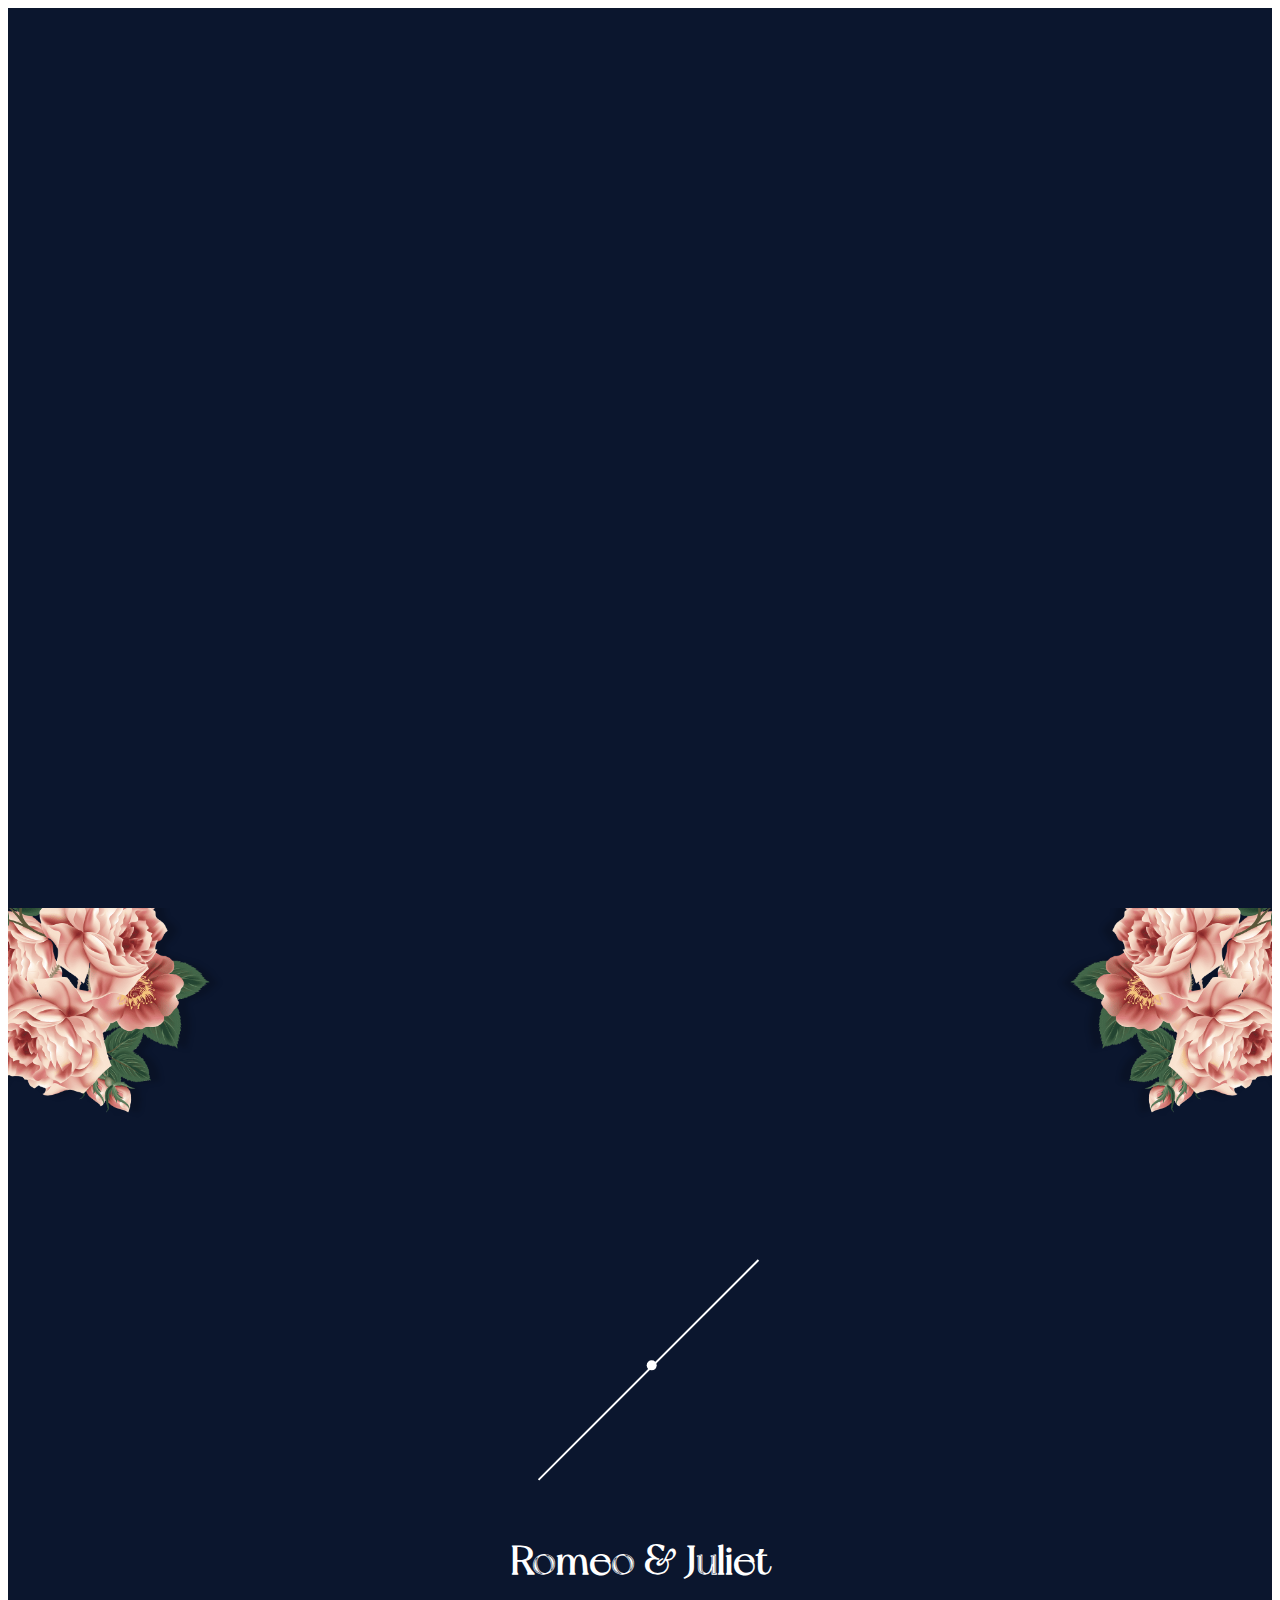
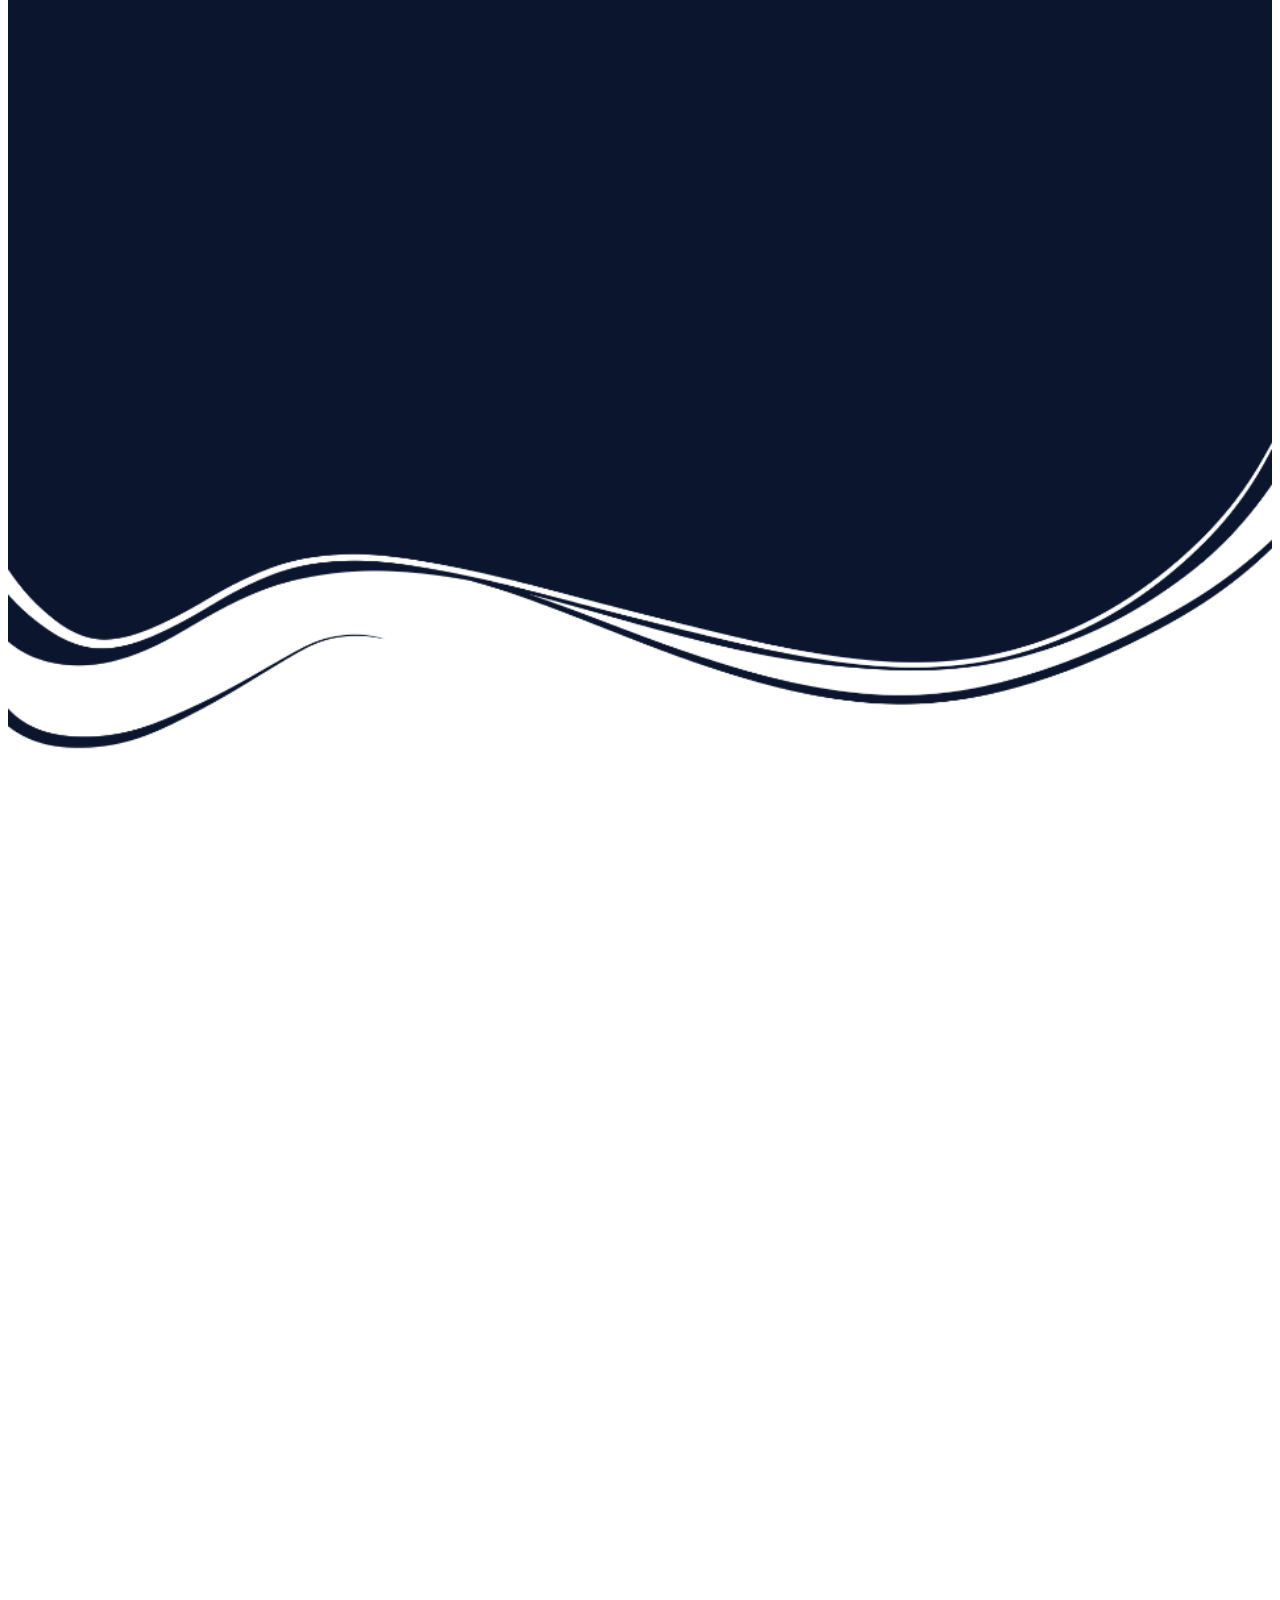
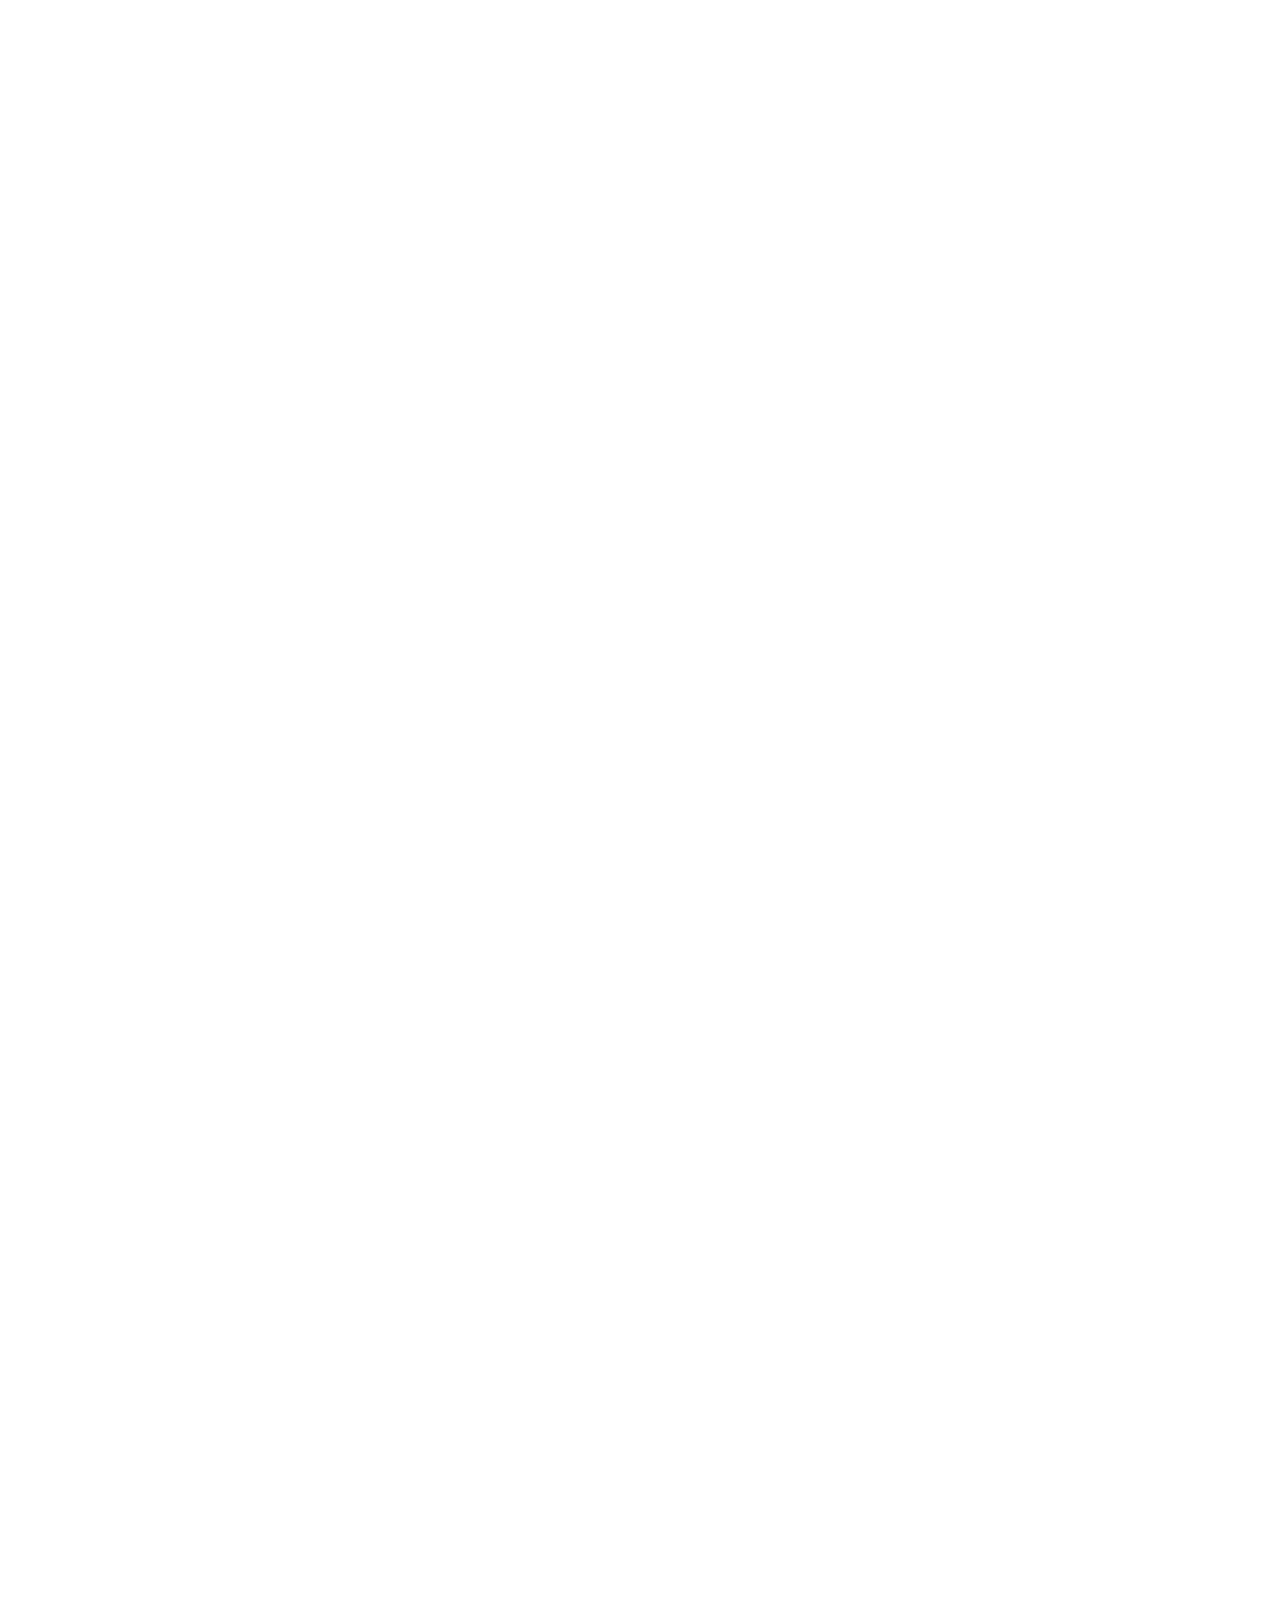
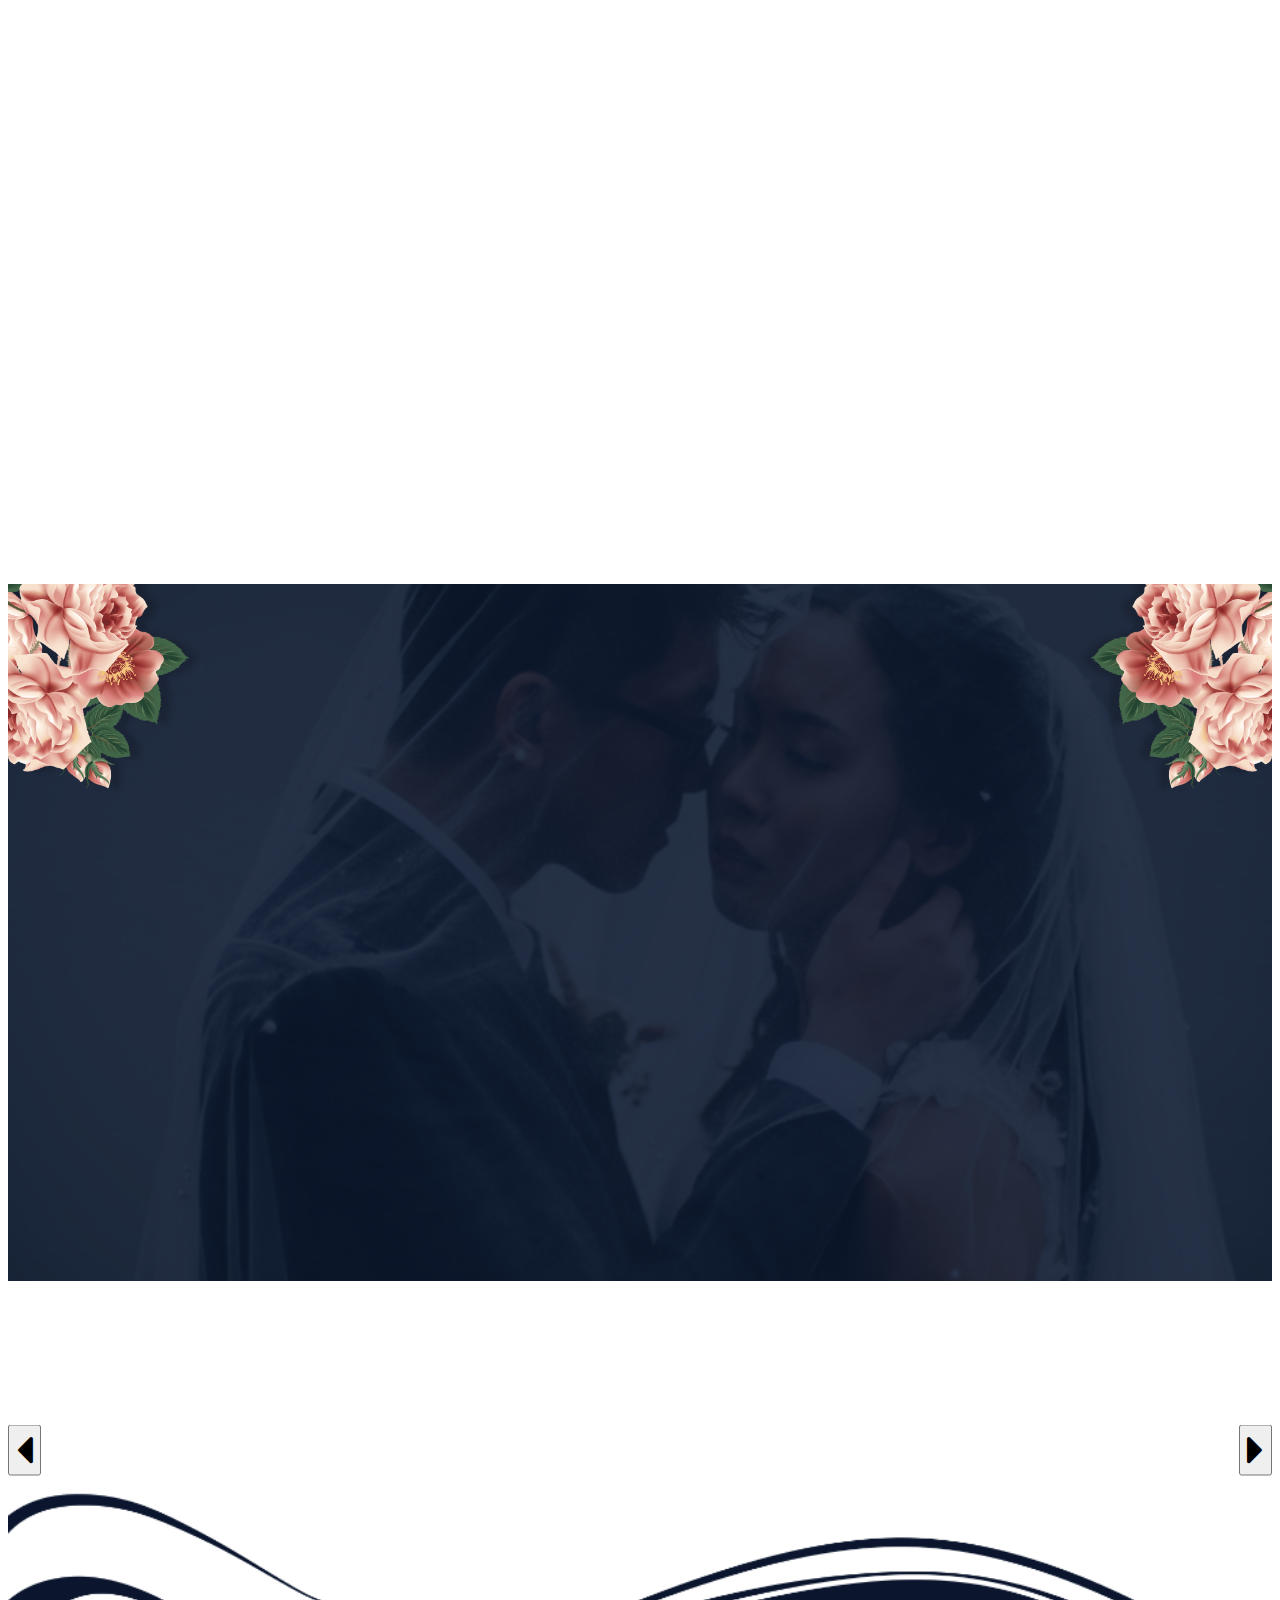
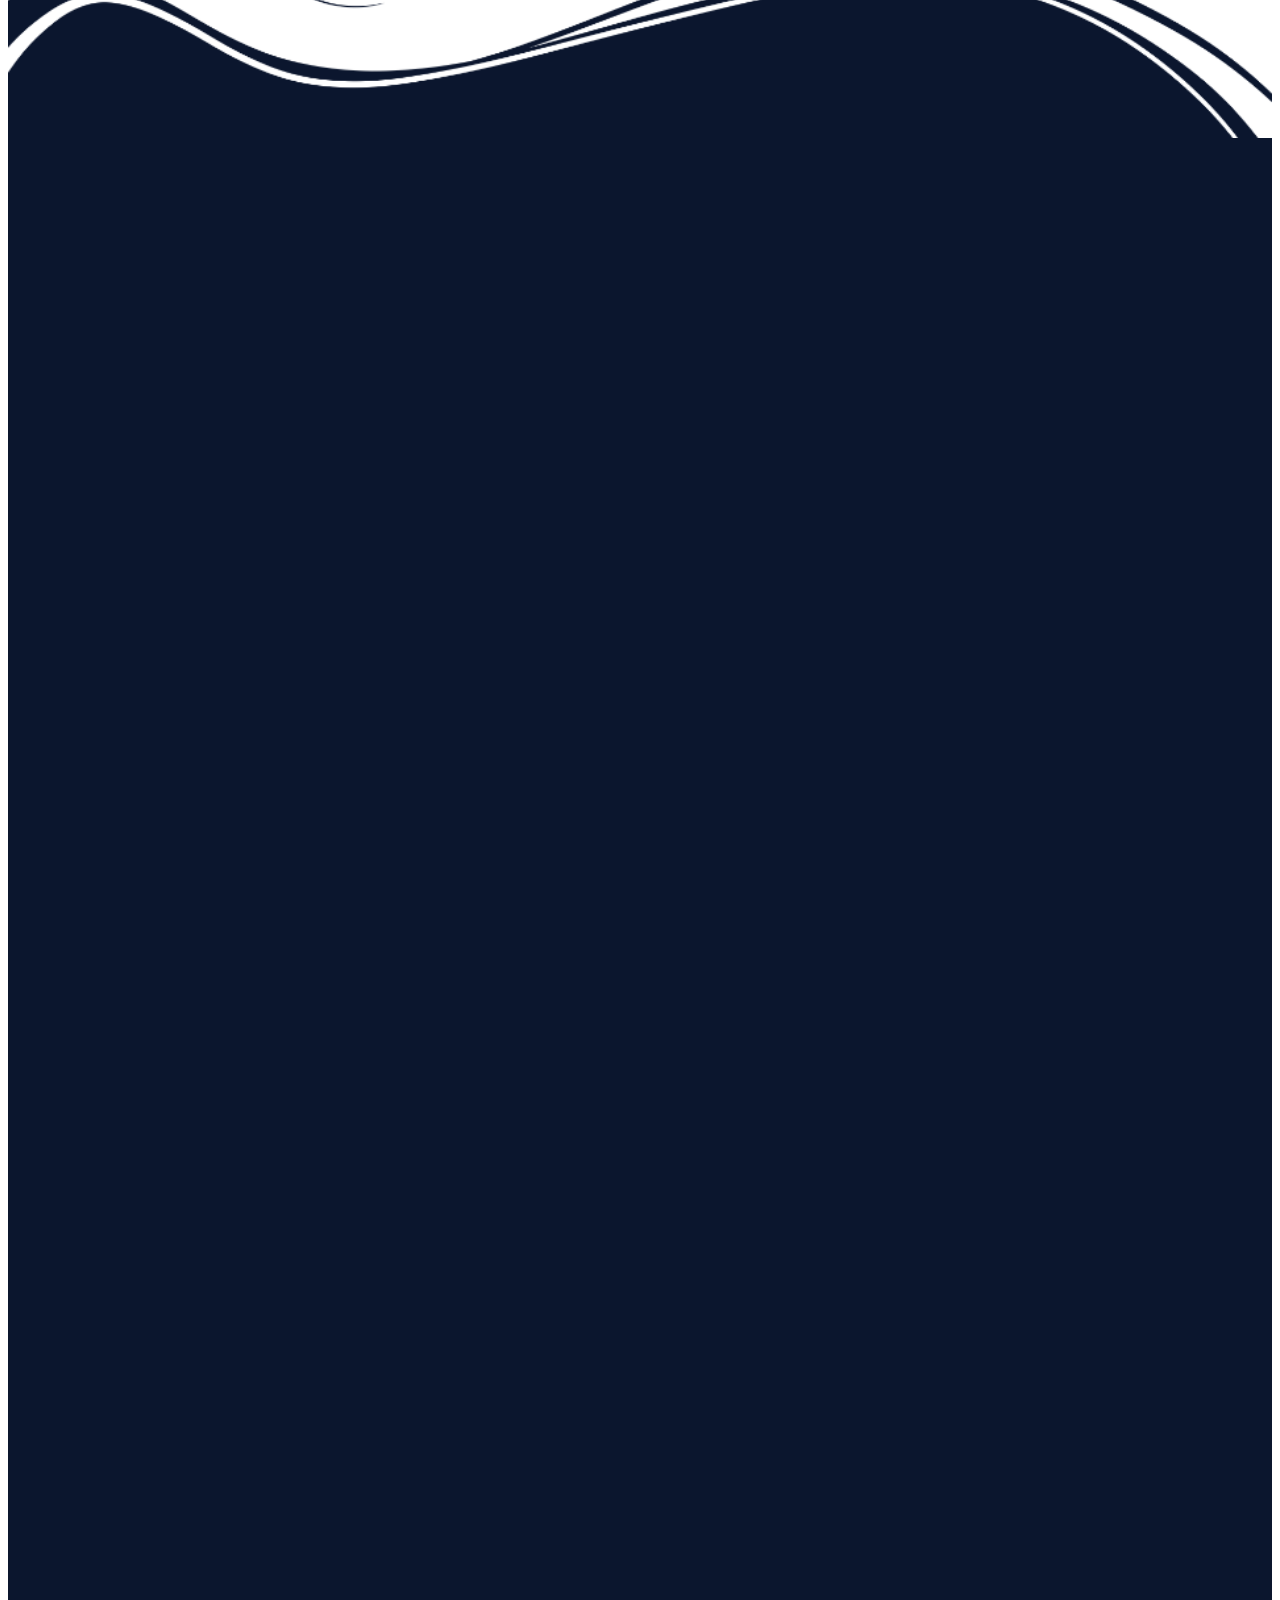
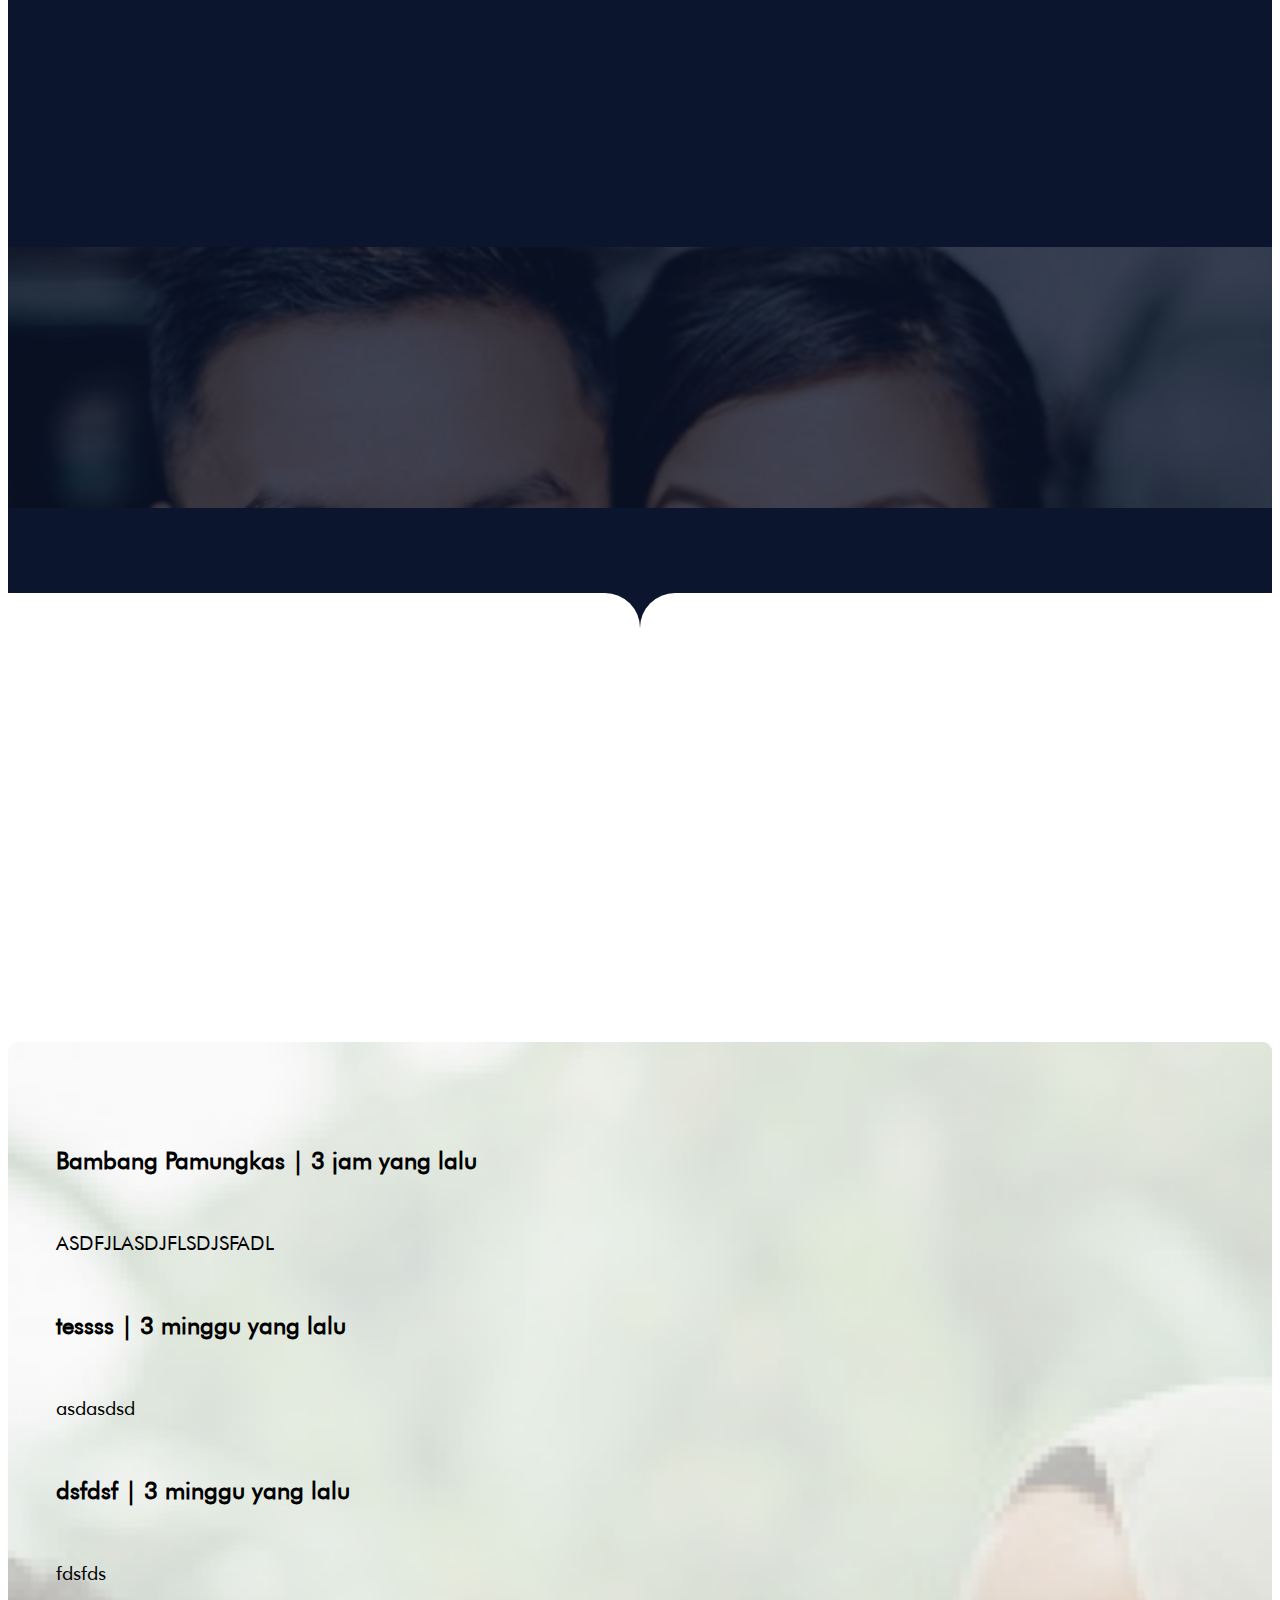
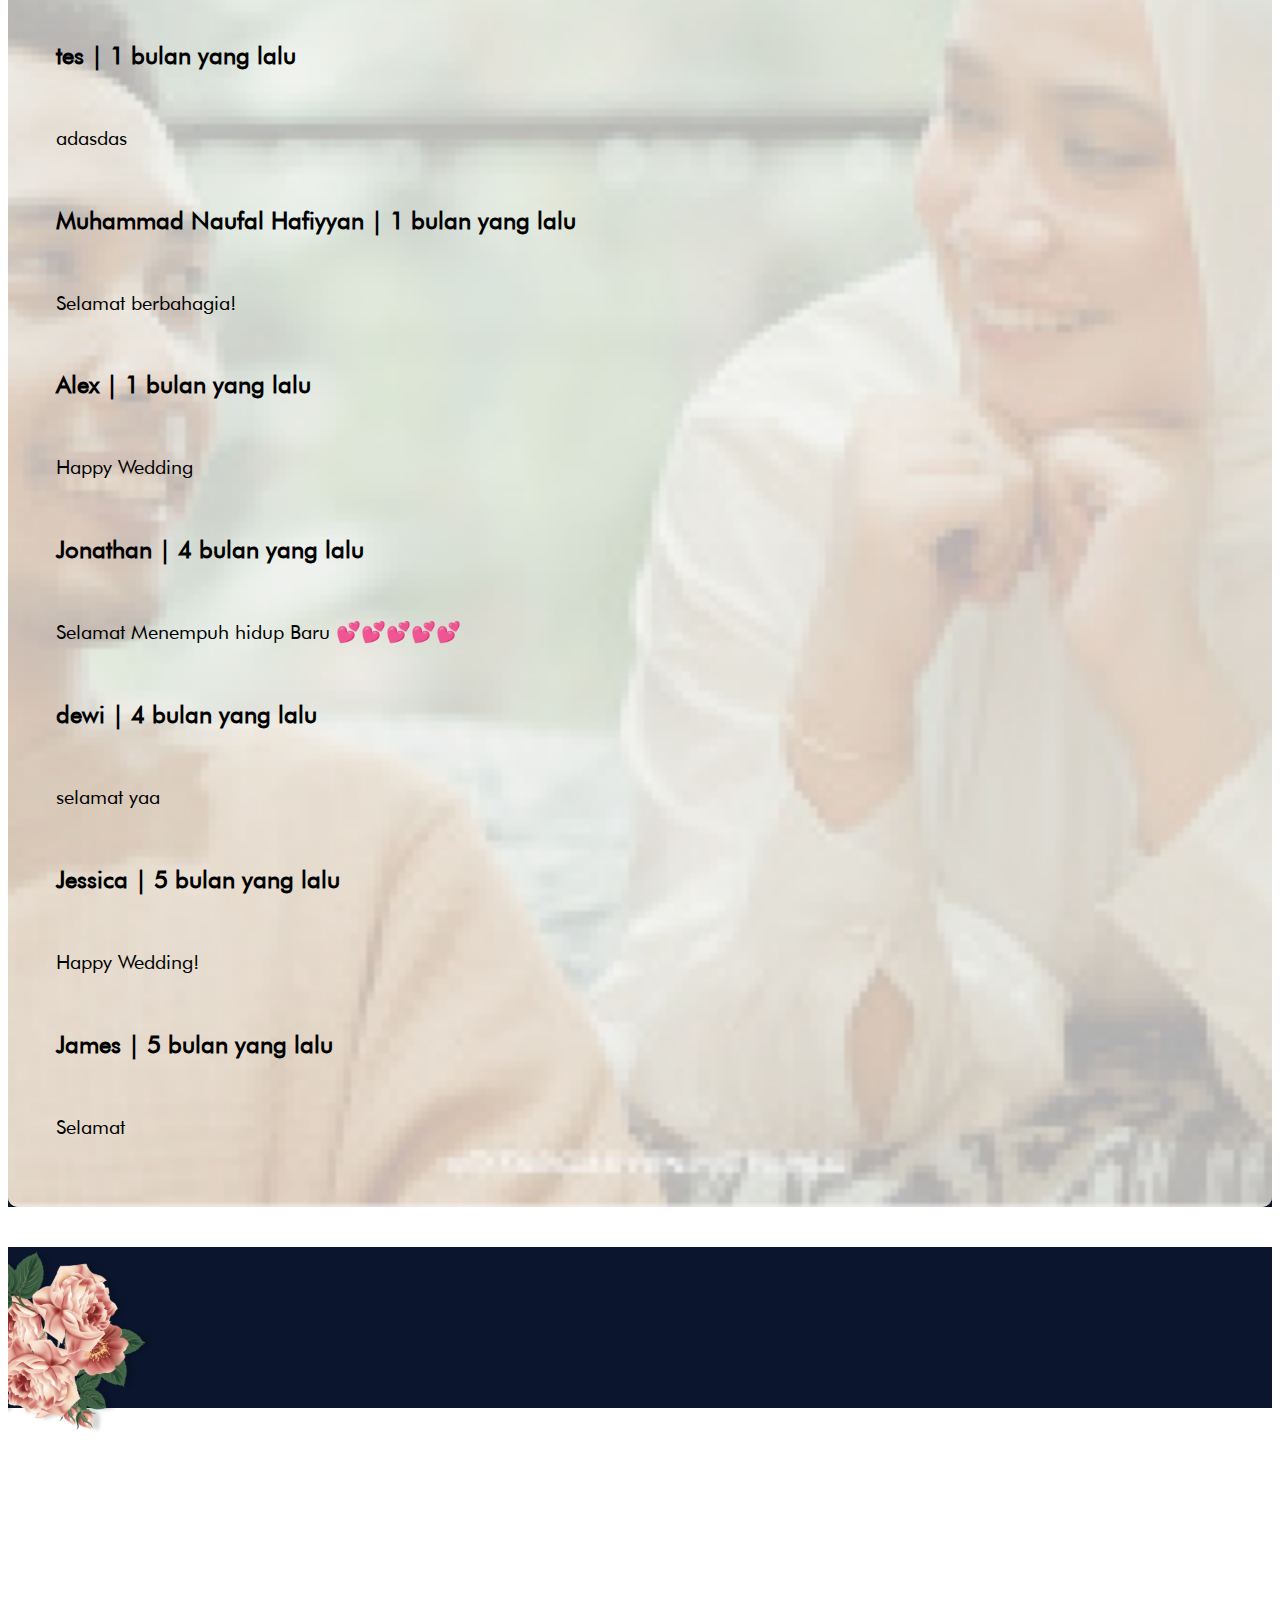
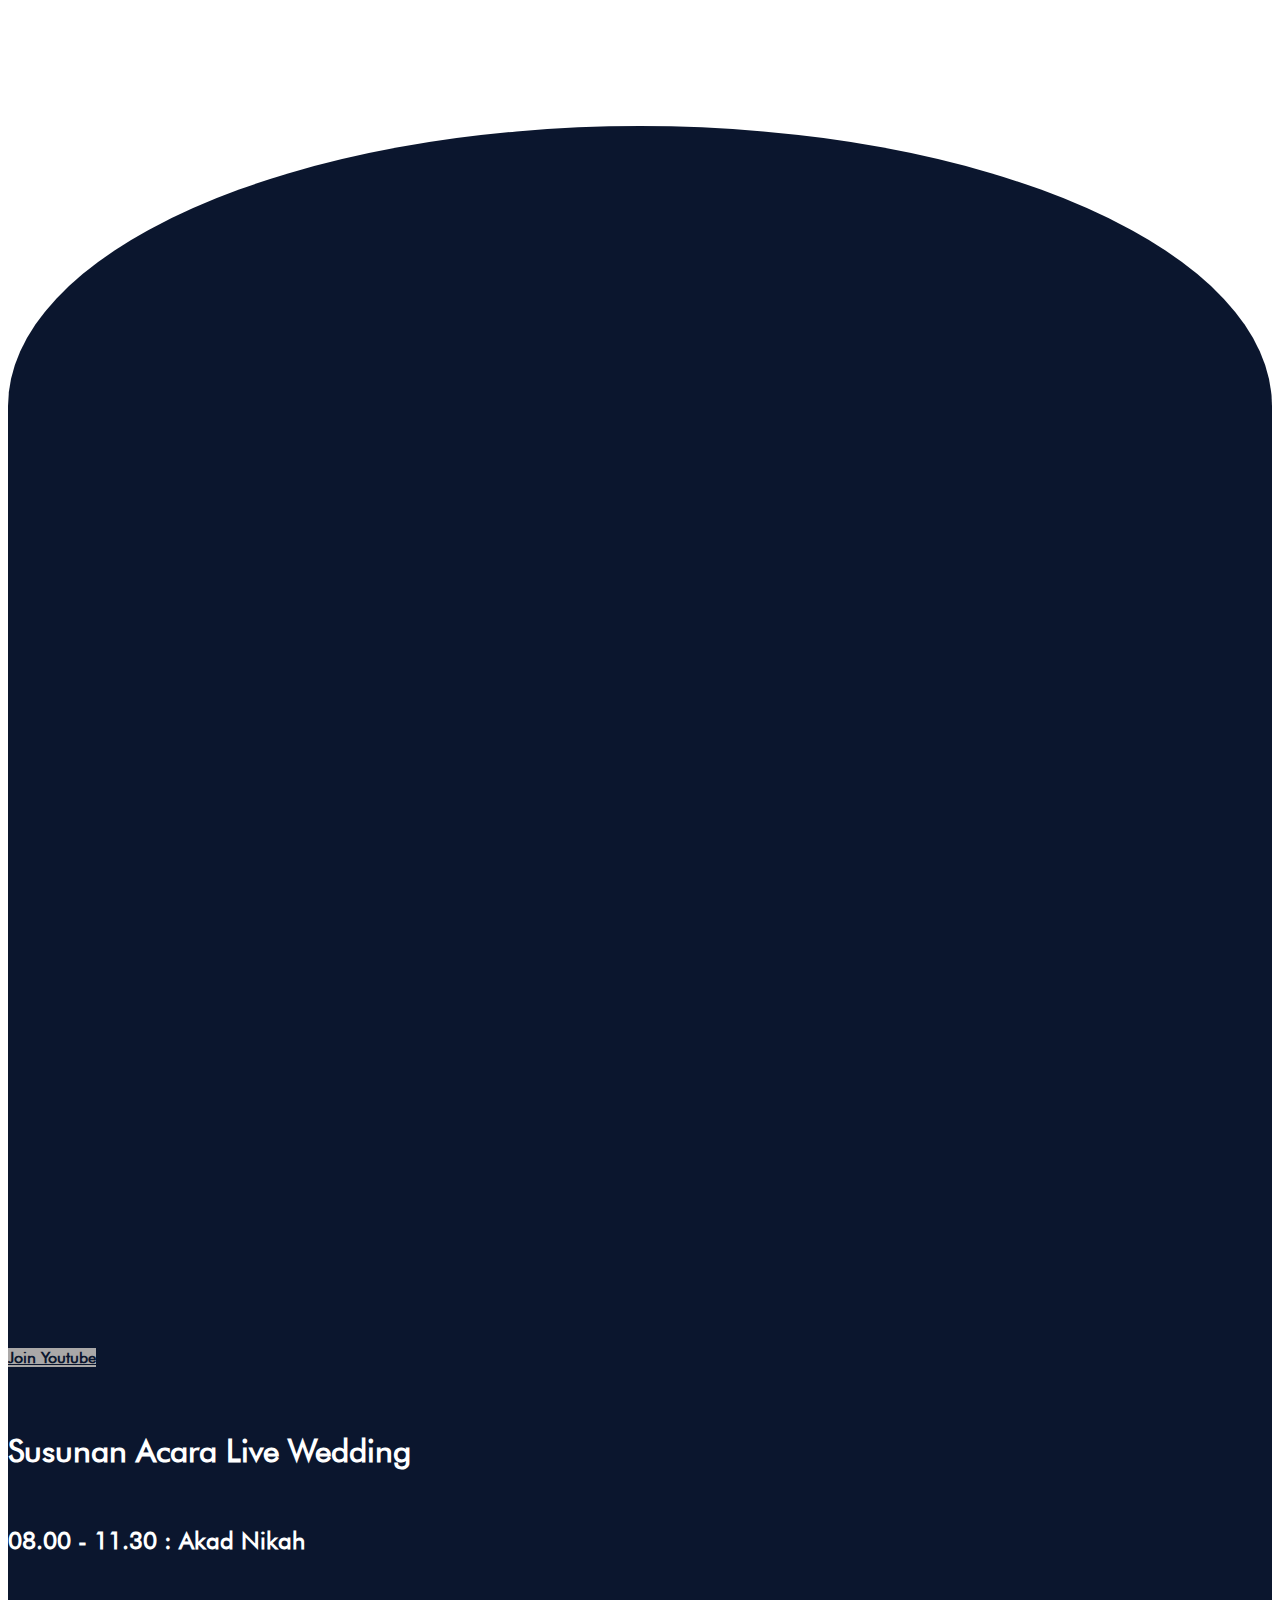
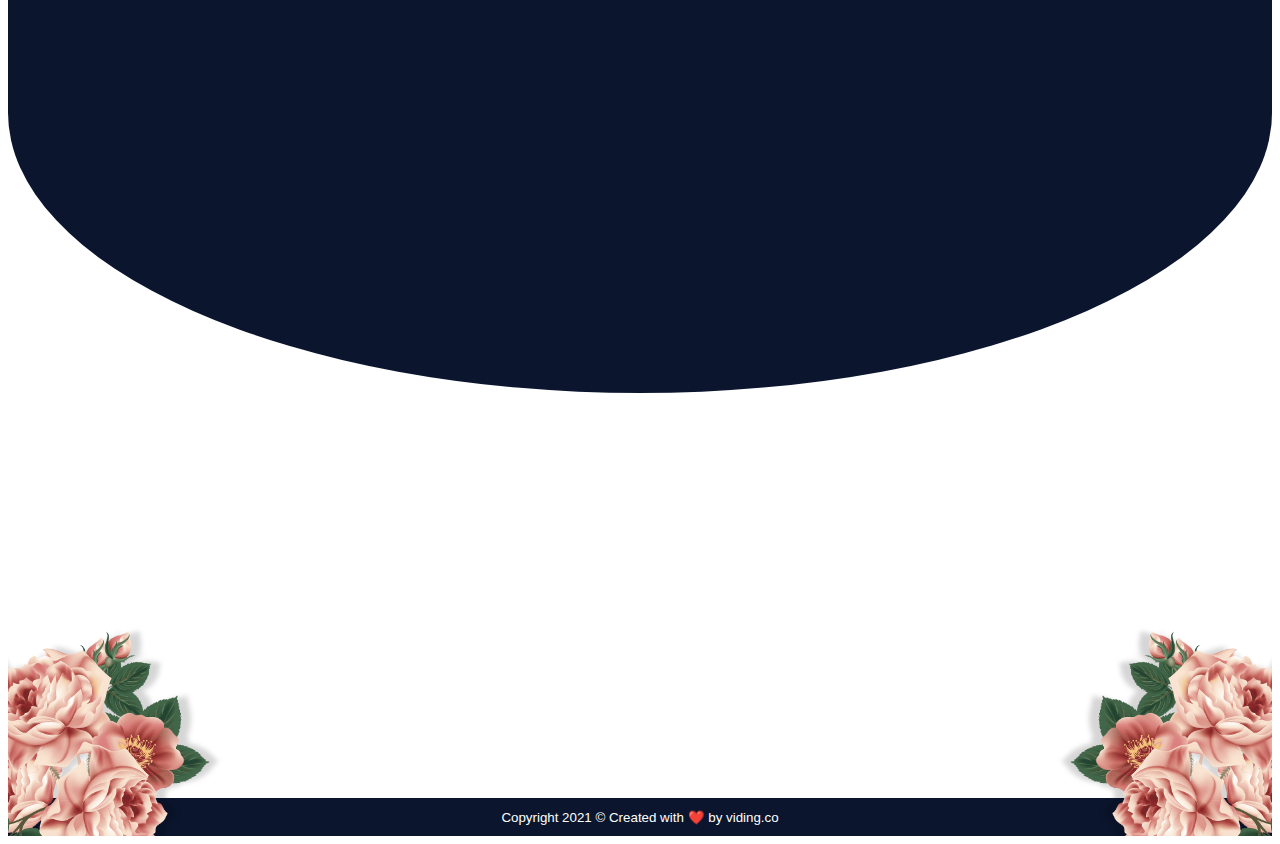
==== commit 1255e305: "revisi" ====
--- a/theme_02/index.html
+++ b/theme_02/index.html
@@ -194,7 +194,7 @@
             </div>
         </section>
         <section class="section-5-1">
-            <div class="container d-flex justify-content-end pt-5 pb-5" data-aos="fade-left">
+            <div class="container d-flex justify-content-center pt-5 pb-5" data-aos="fade-left">
                 <iframe class="yt-embed" src="https://www.youtube.com/embed/z2oKzxplzEY">
                 </iframe>
             </div>
--- a/theme_02/assets/css/app.css
+++ b/theme_02/assets/css/app.css
@@ -212,8 +212,14 @@
 
 .section-2 .avatar-welcome {
   width: 100%;
-  height: 300px;
+  height: 400px;
   padding: 0 20px;
+}
+
+@media (min-width: 2048px) {
+  .section-2 .avatar-welcome {
+    height: 450px;
+  }
 }
 
 .avatar-wrapper {
@@ -331,13 +337,6 @@
 .section-3 .content-wrapper .content p {
   font-style: italic;
   font-weight: 500;
-  font-size: 15px;
-}
-
-@media (max-width: 576px) {
-  .section-3 .content-wrapper .content p {
-    font-size: 12px;
-  }
 }
 
 .section-4 {
@@ -765,13 +764,13 @@
 }
 
 h2 {
-  font-size: 60px;
+  font-size: 40px;
   font-family: "Newyork";
 }
 
 @media (max-width: 576px) {
   h2 {
-    font-size: 56px;
+    font-size: 36px;
   }
 }
 
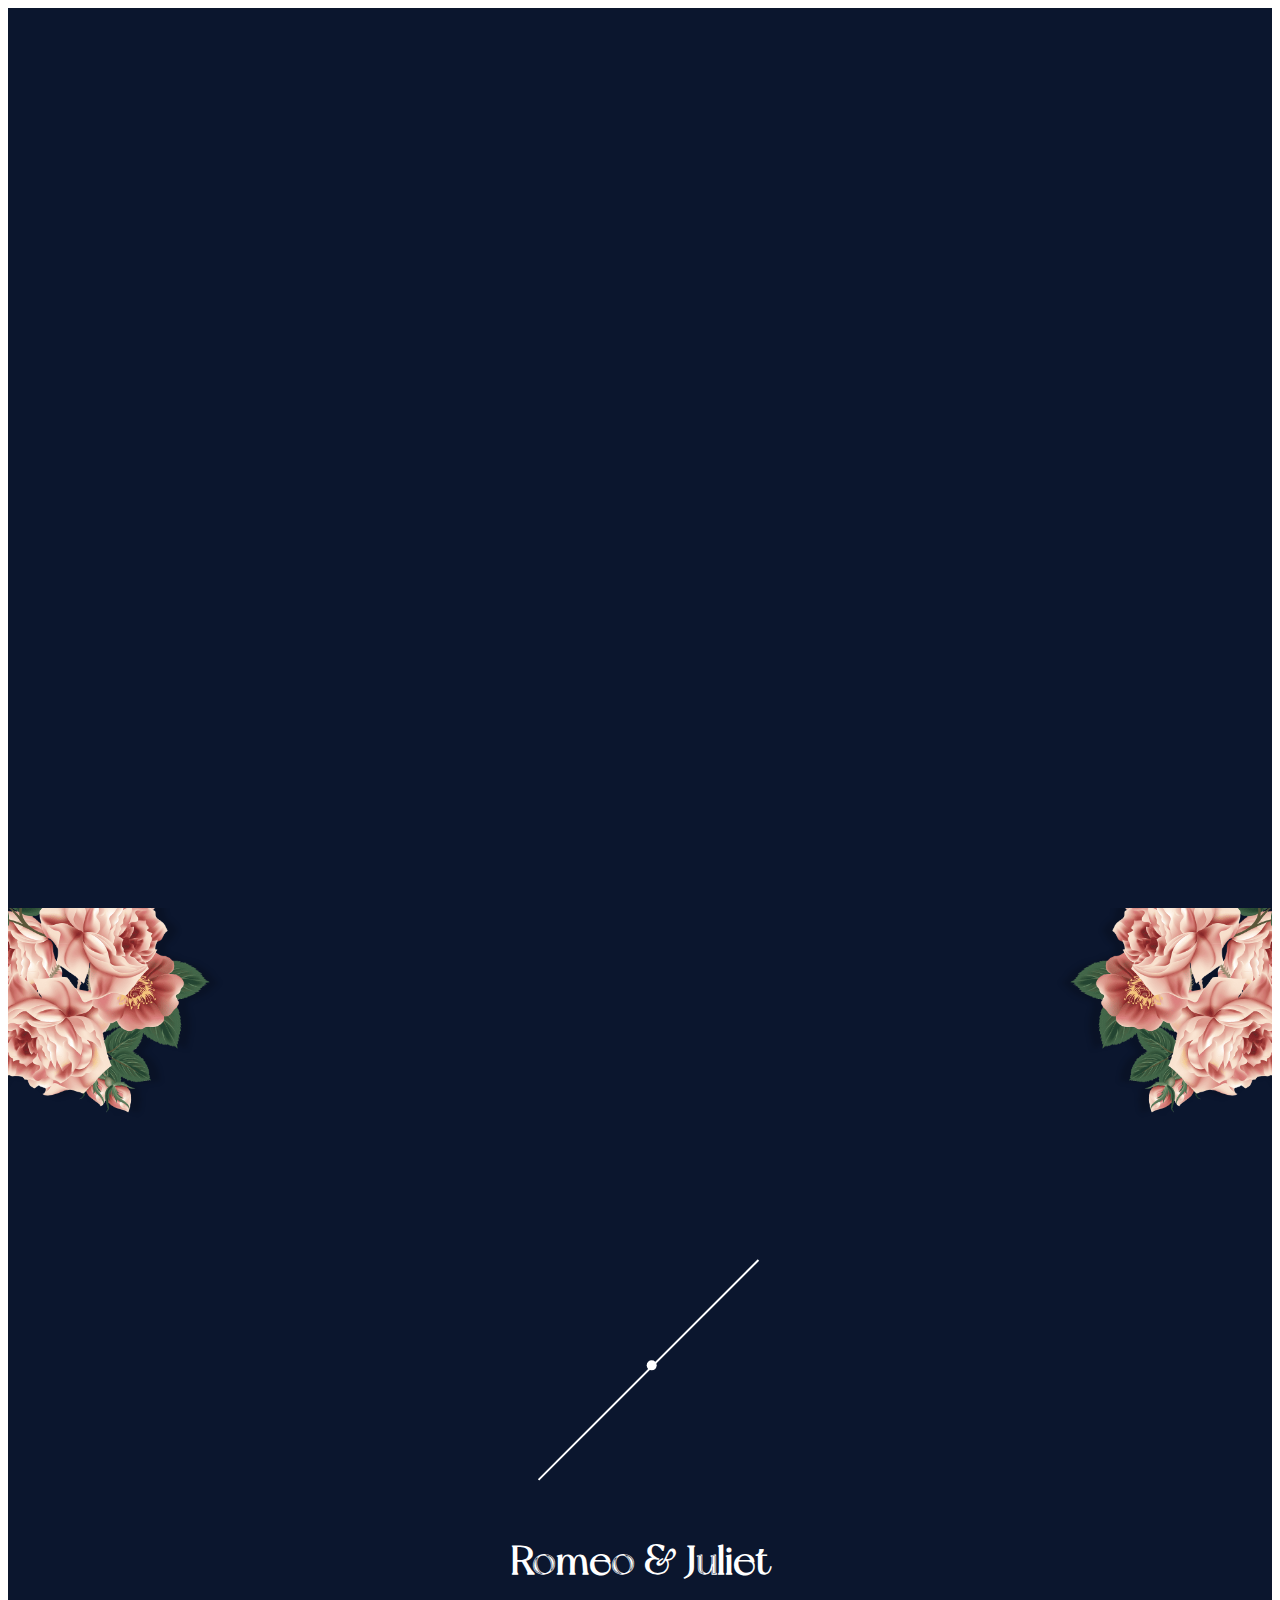
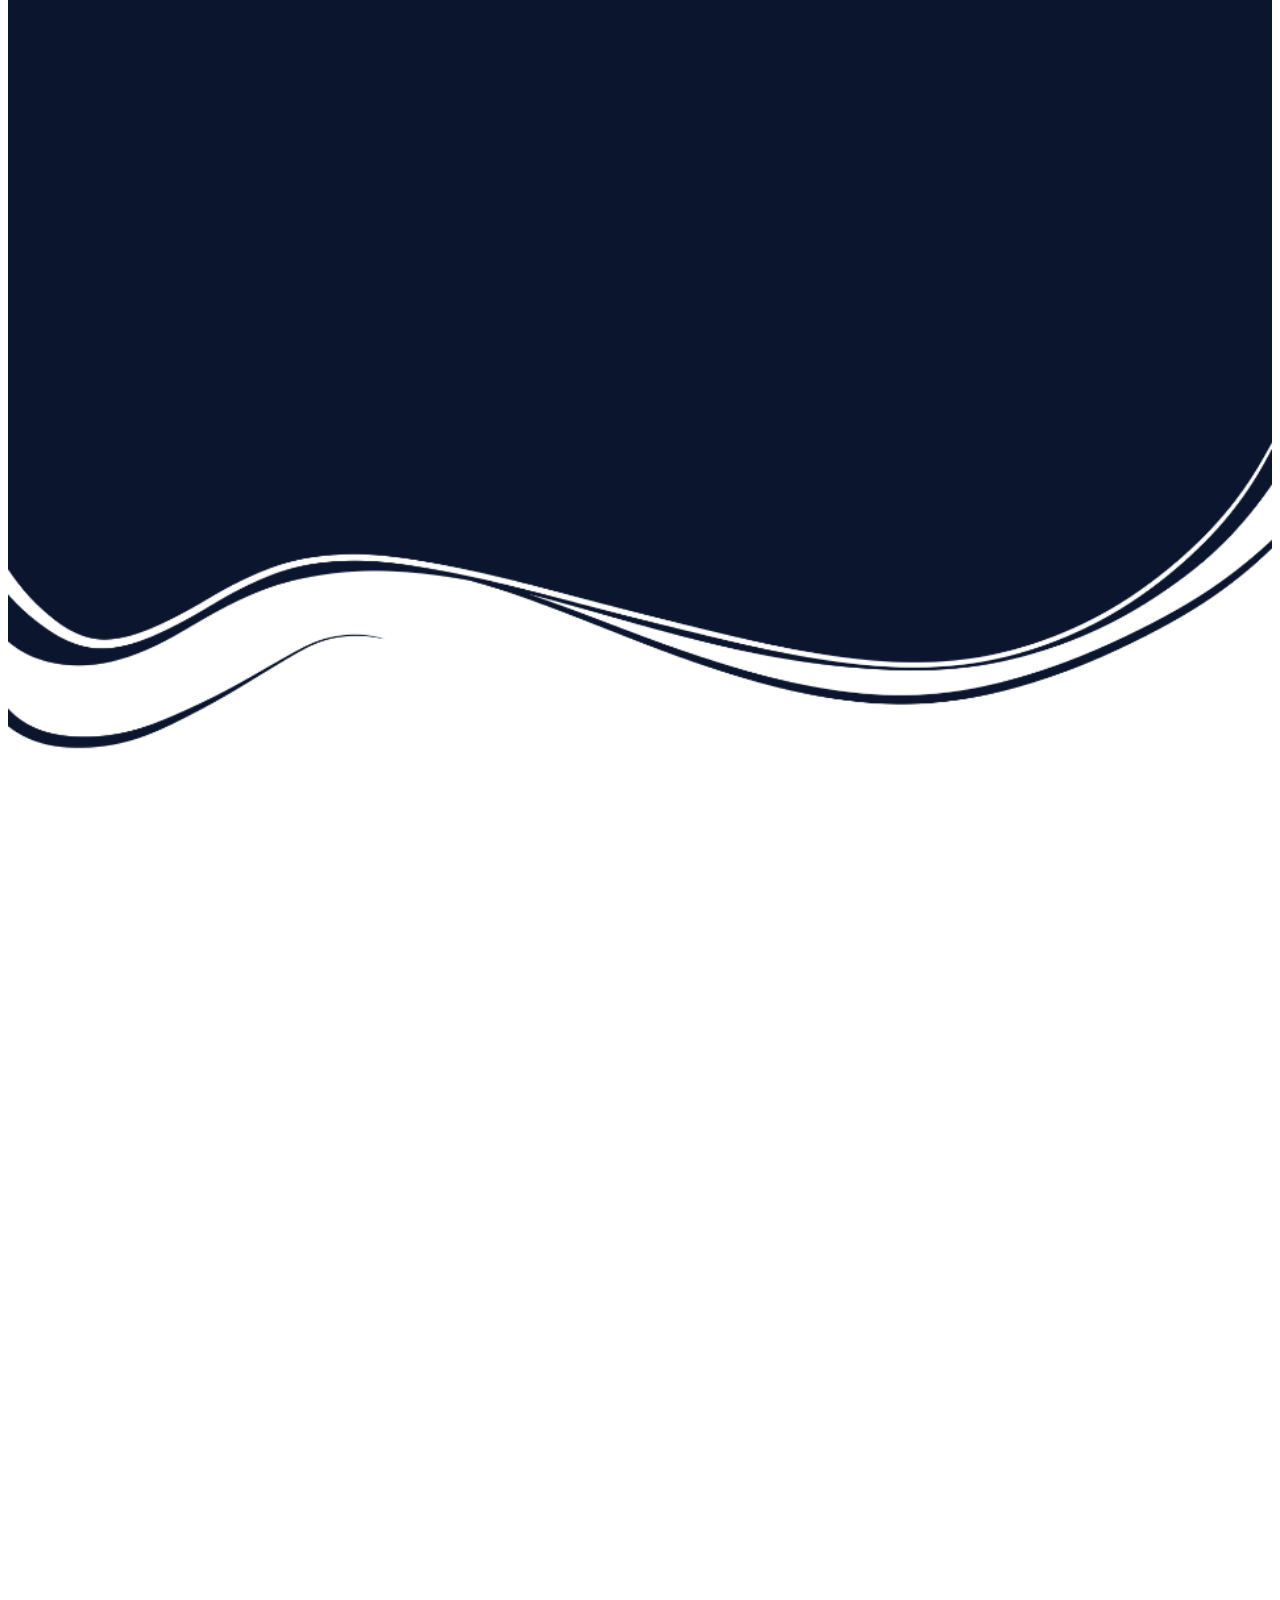
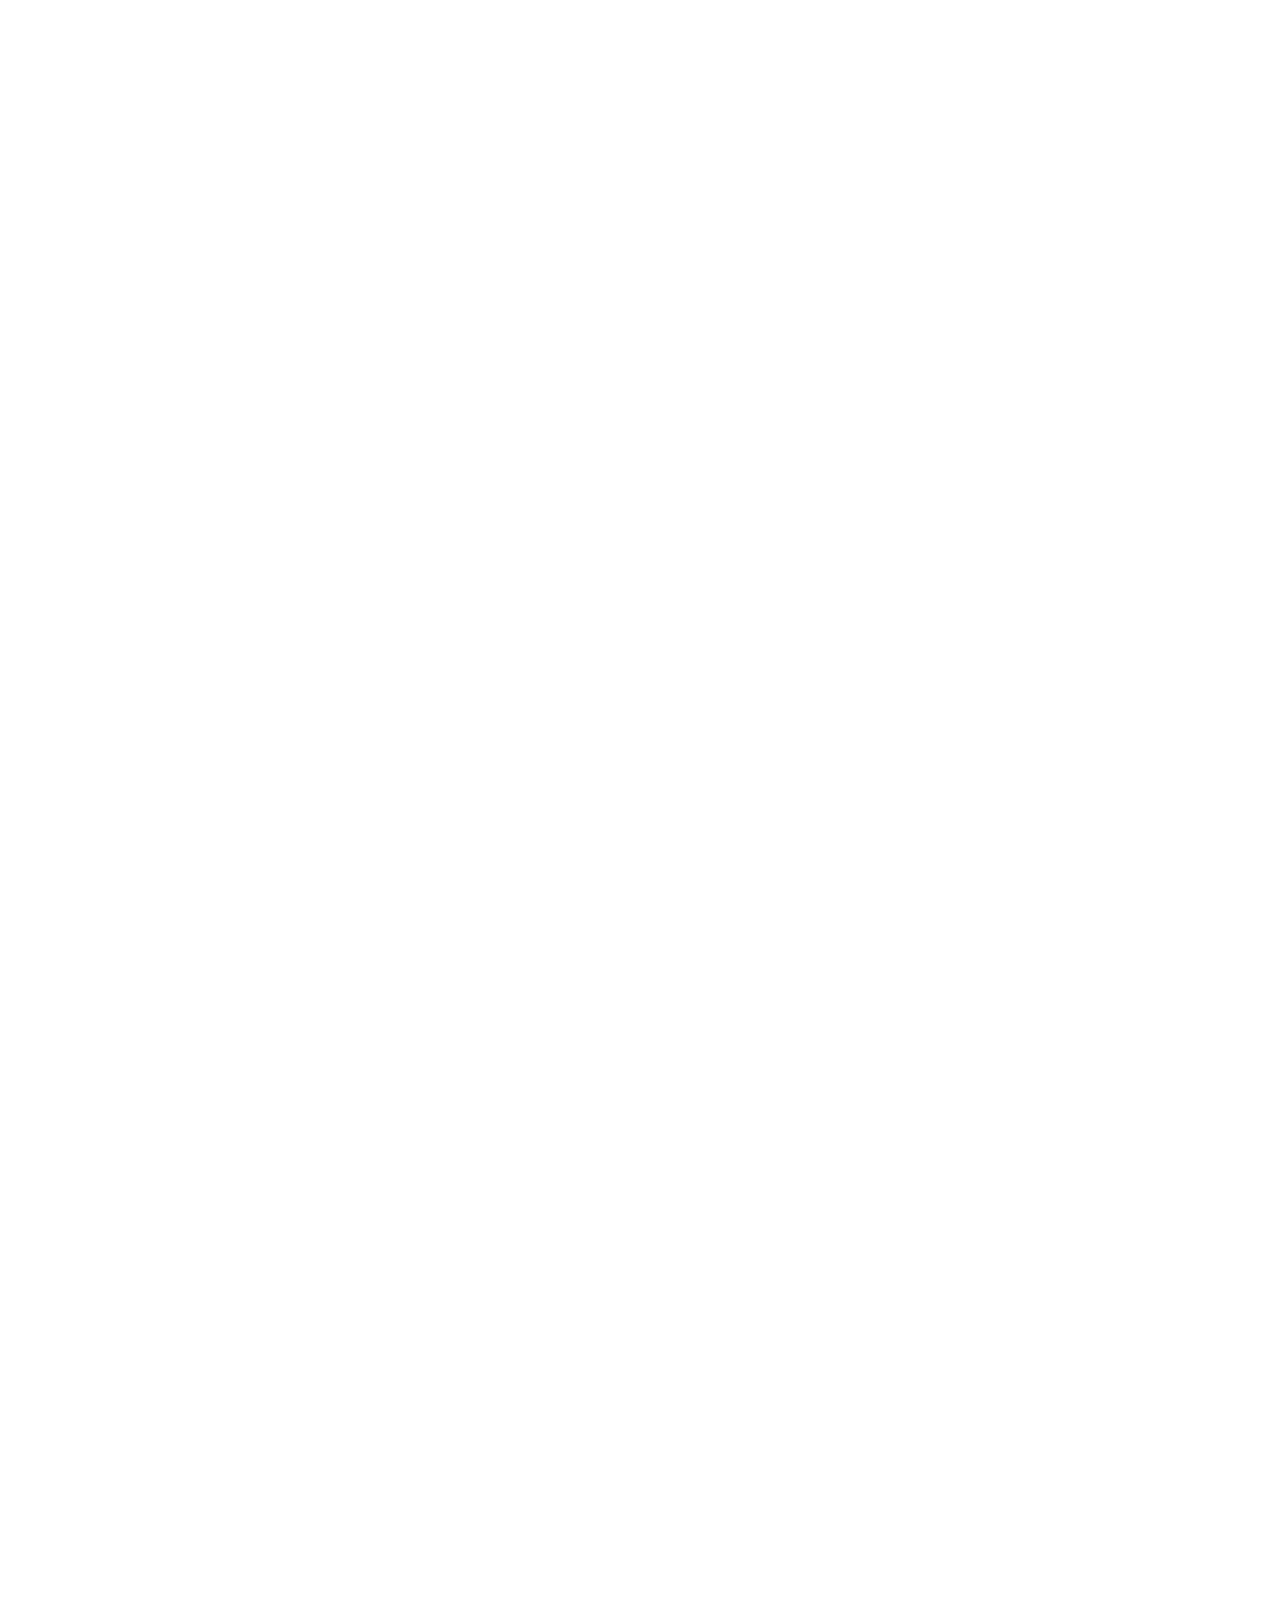
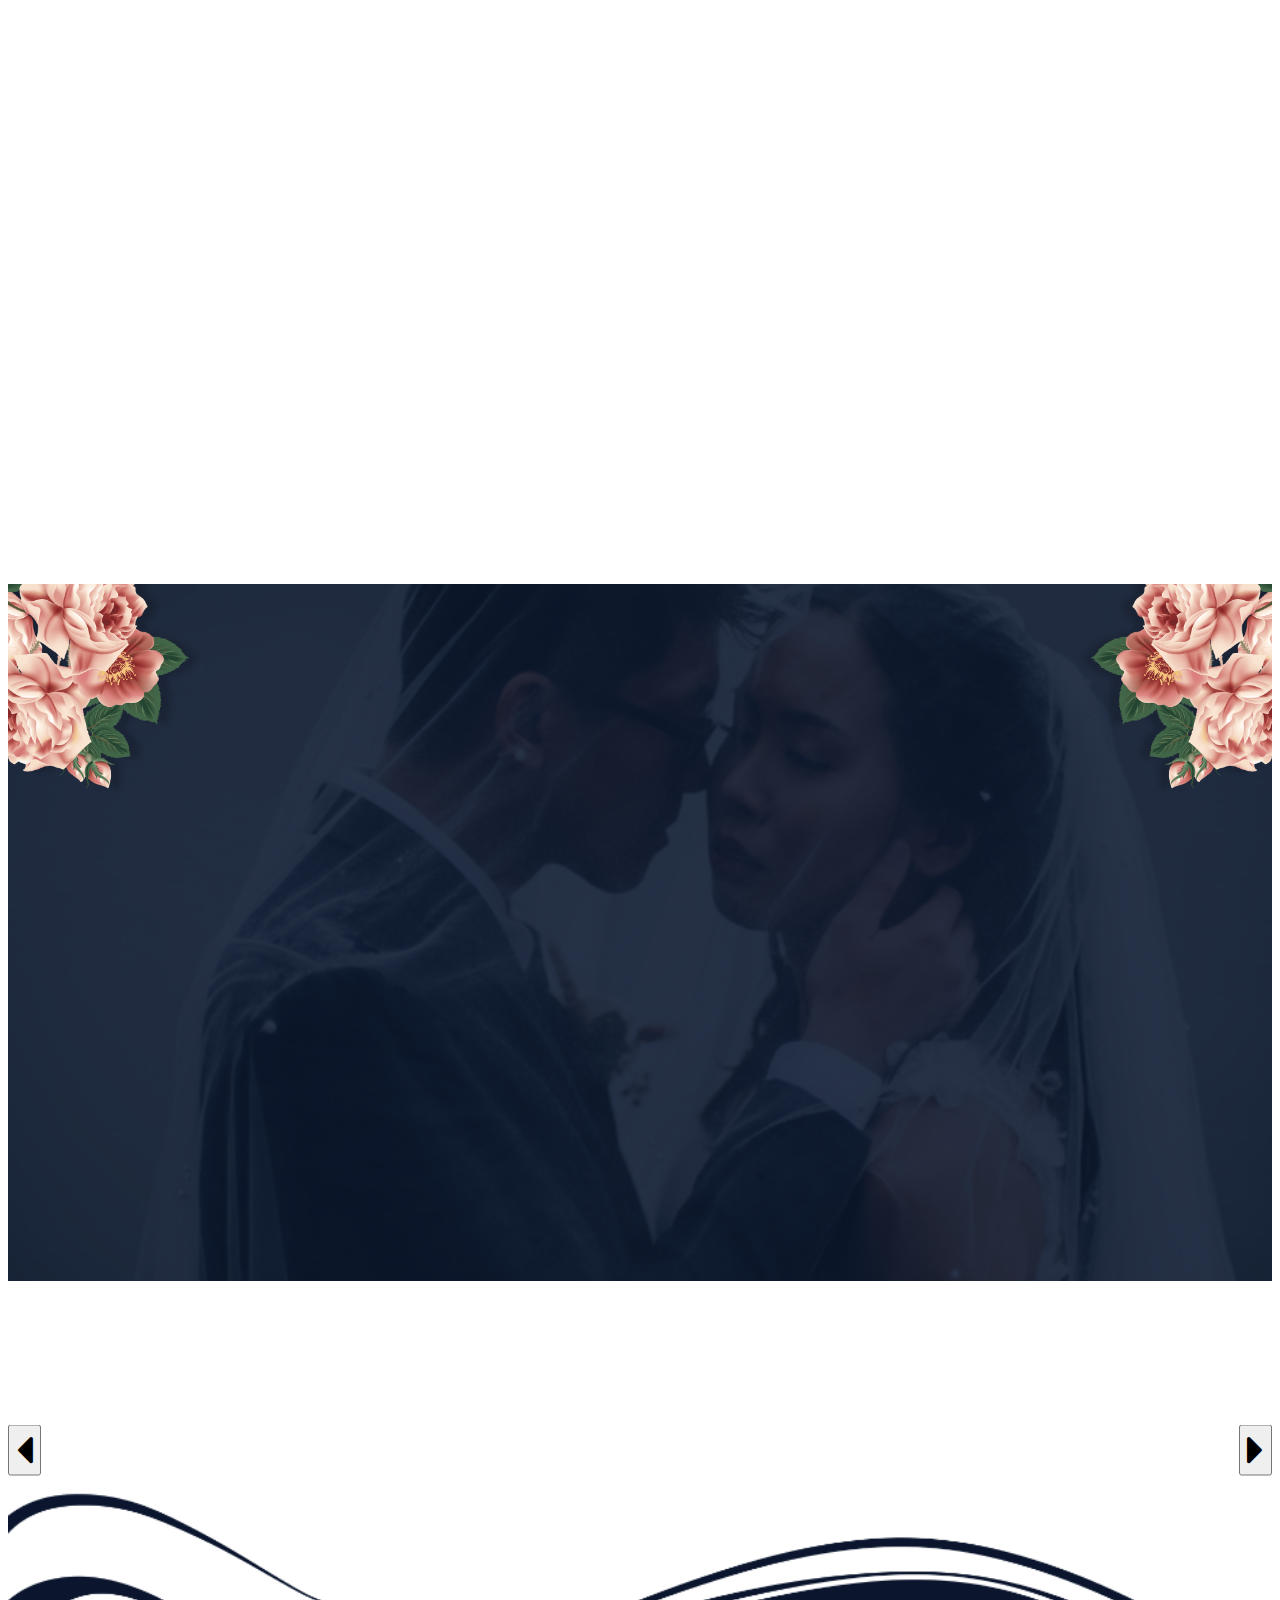
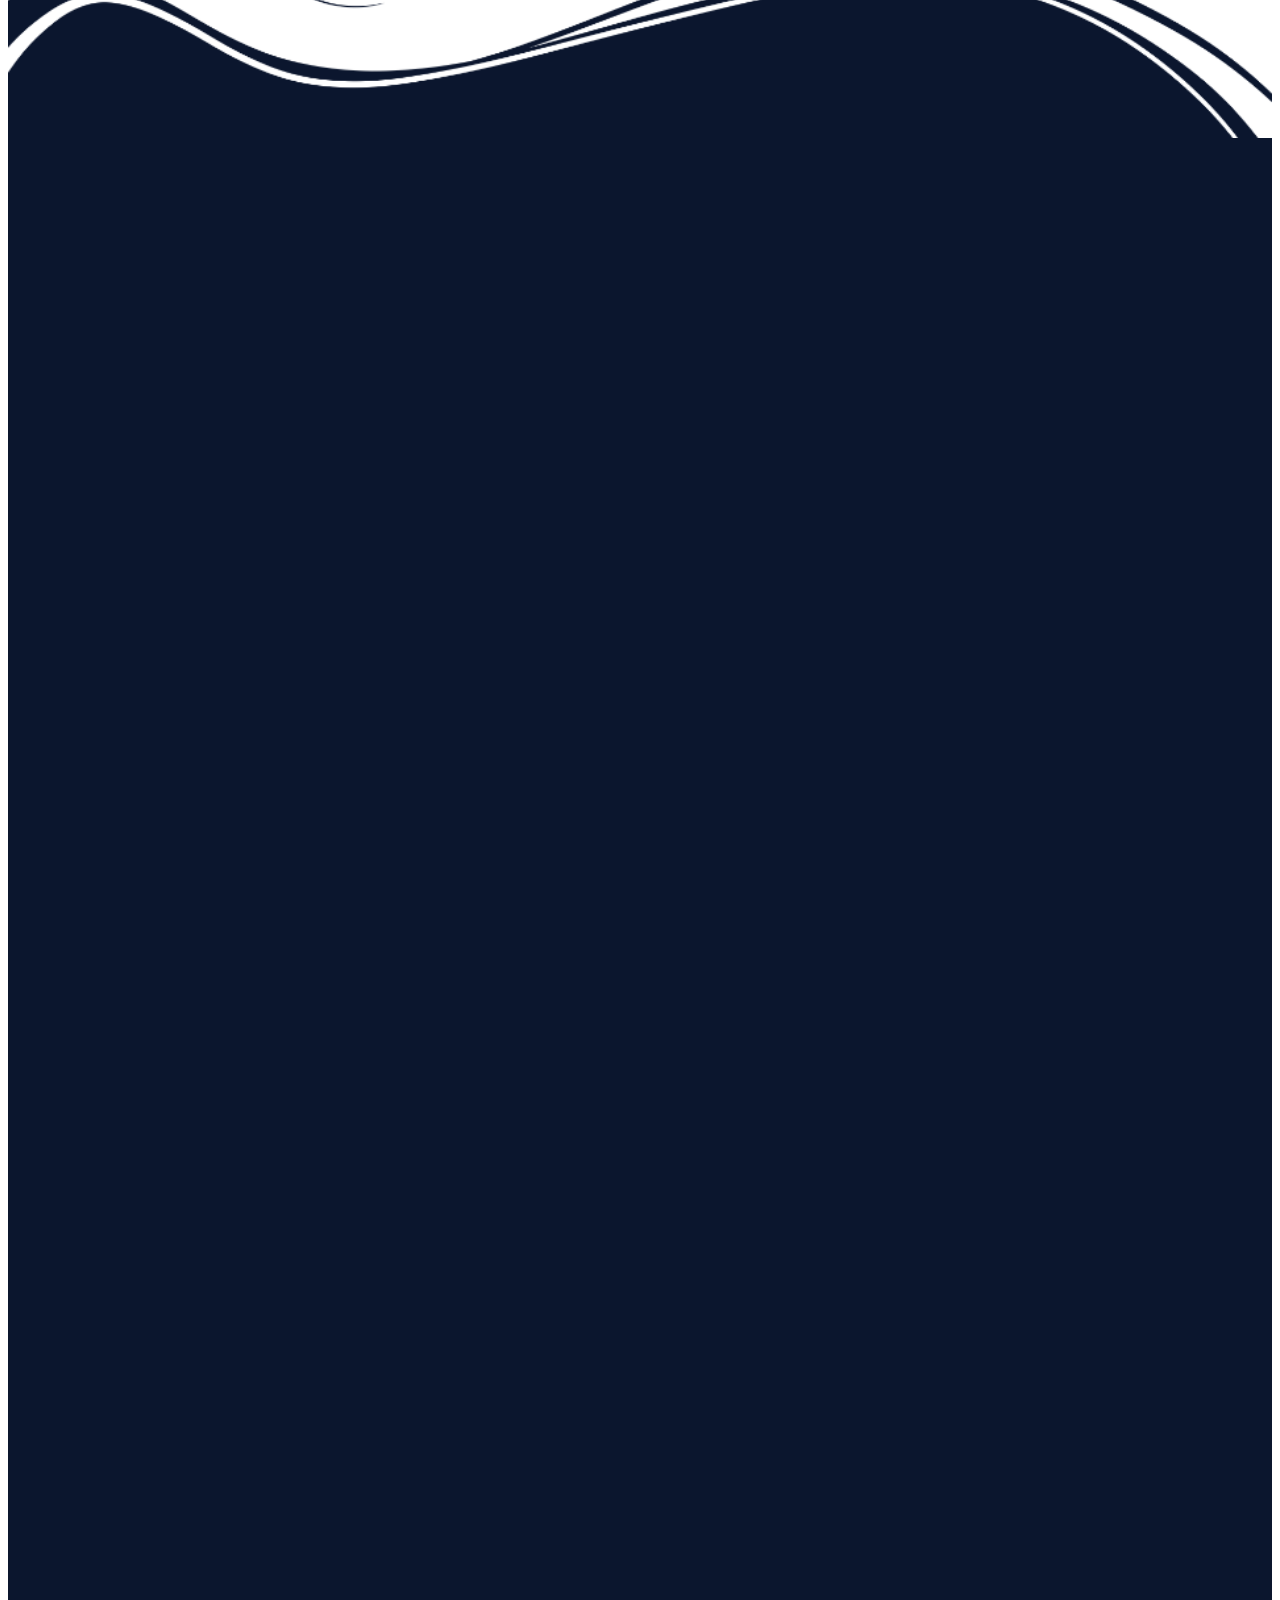
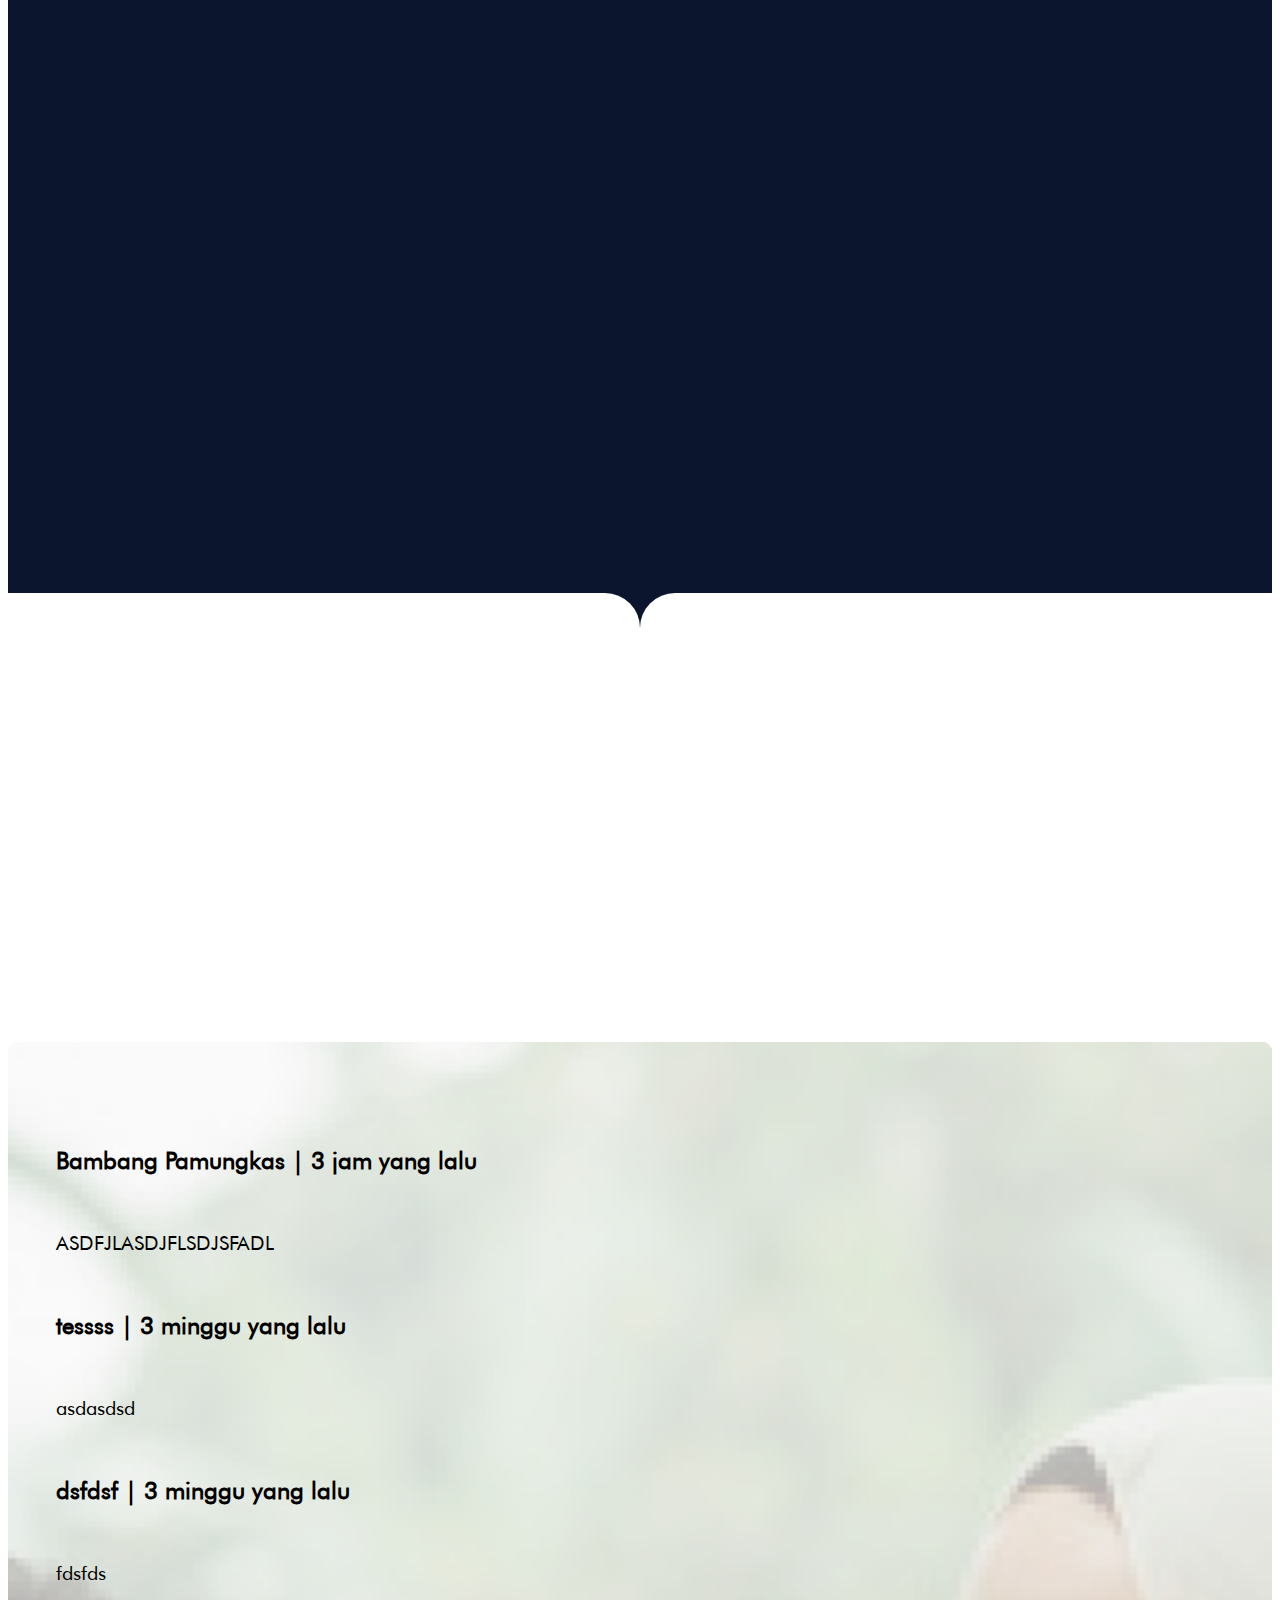
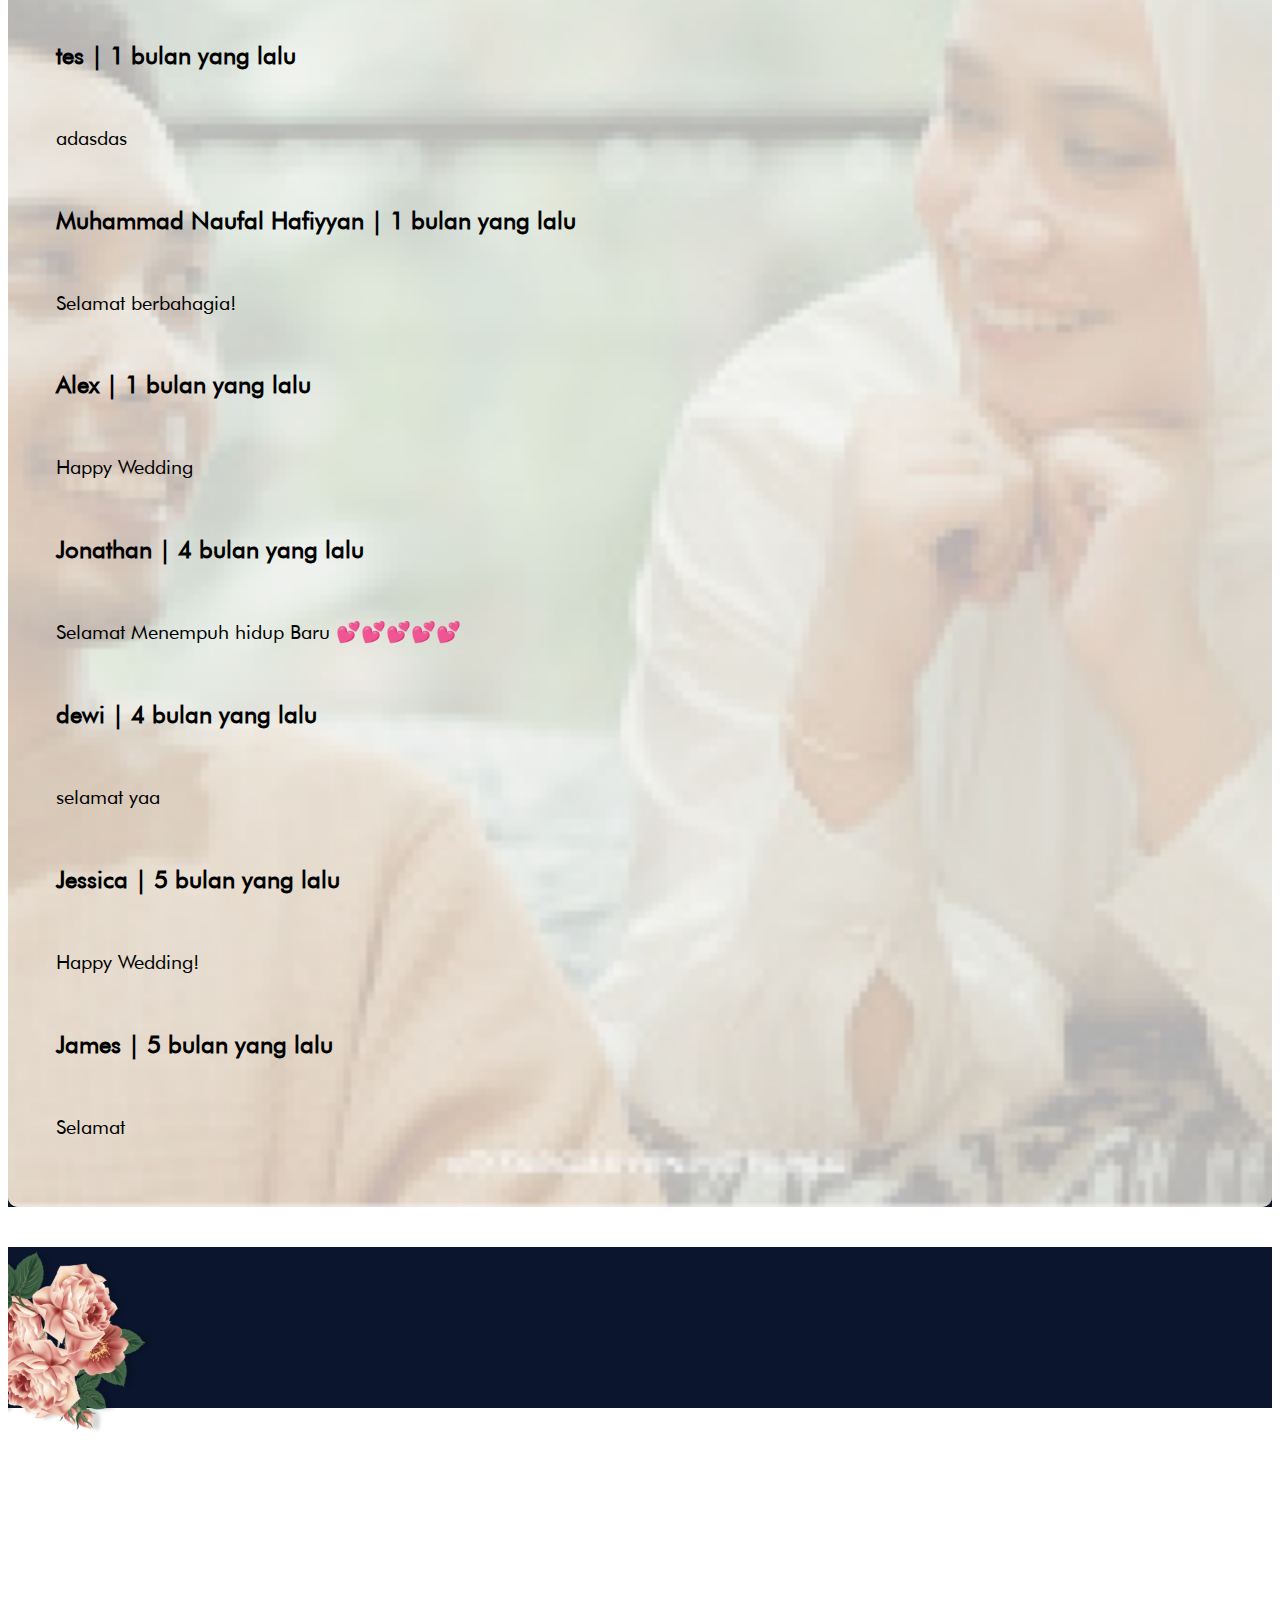
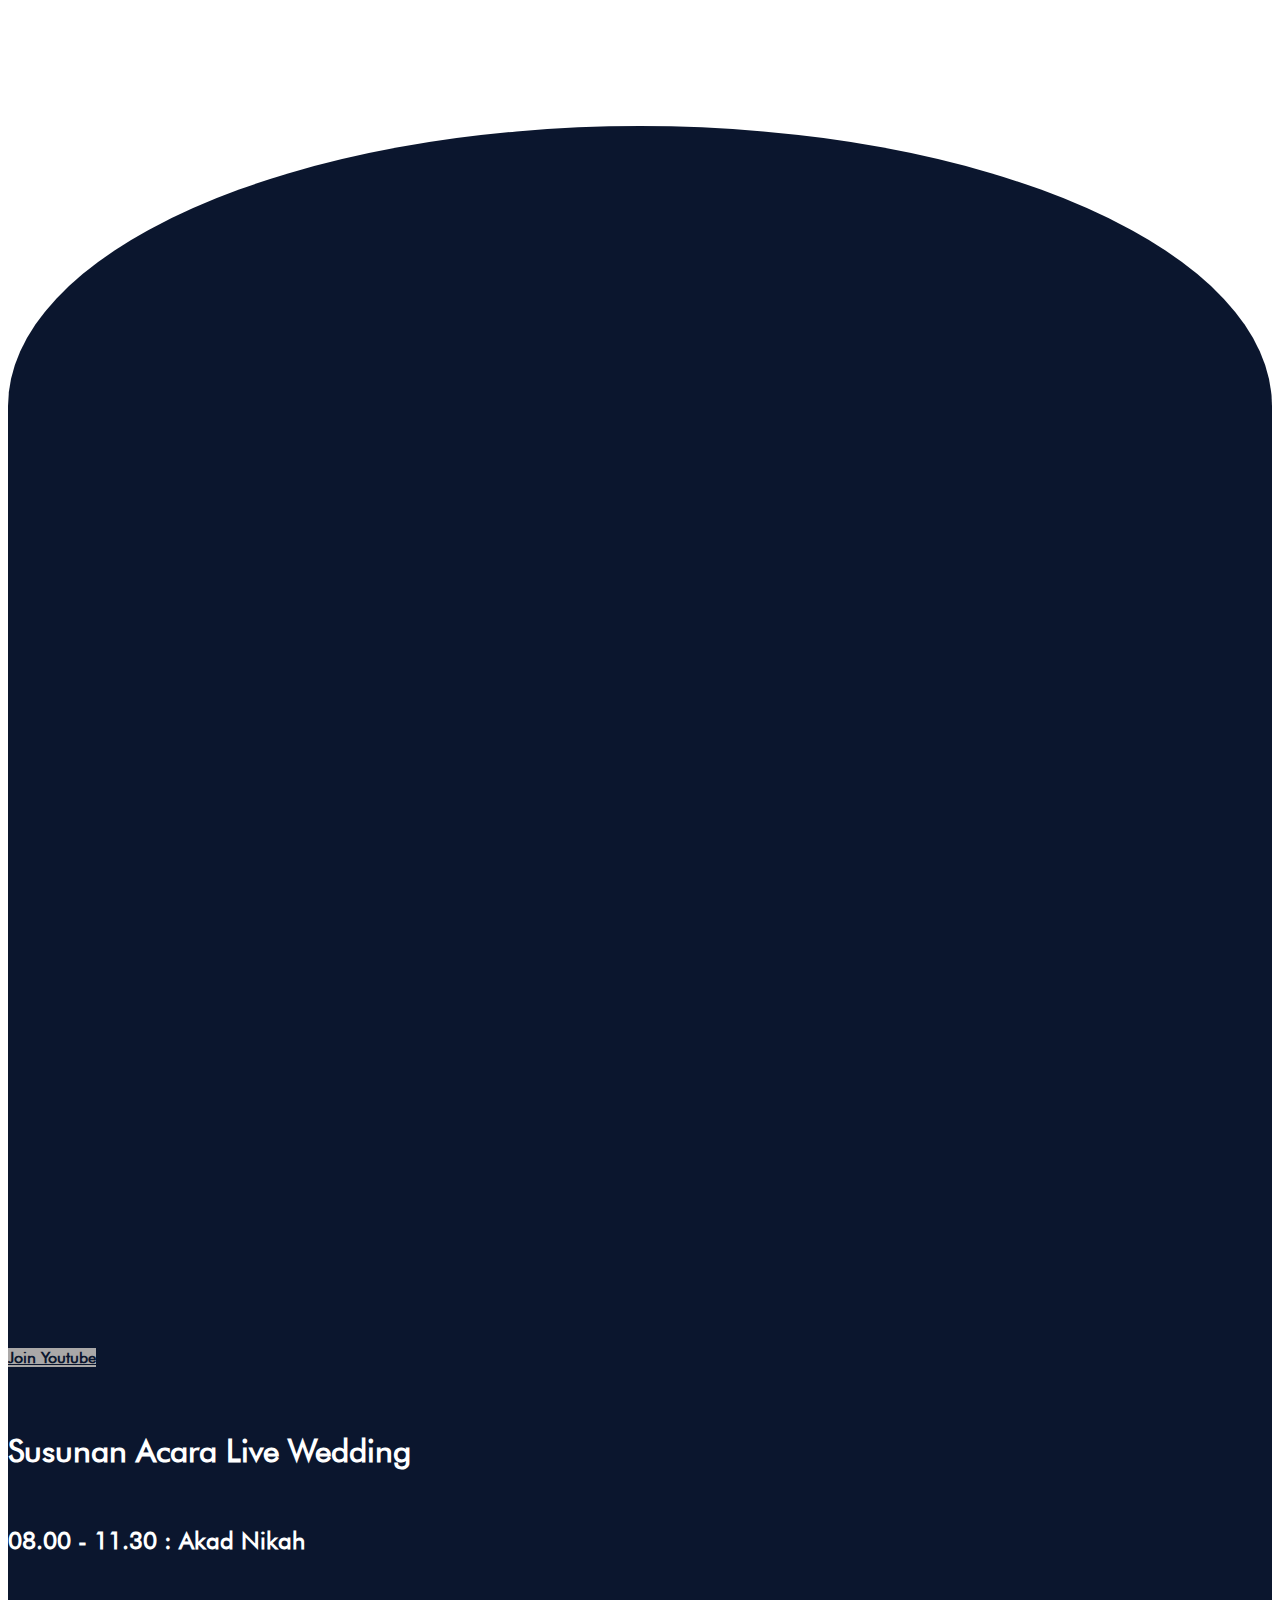
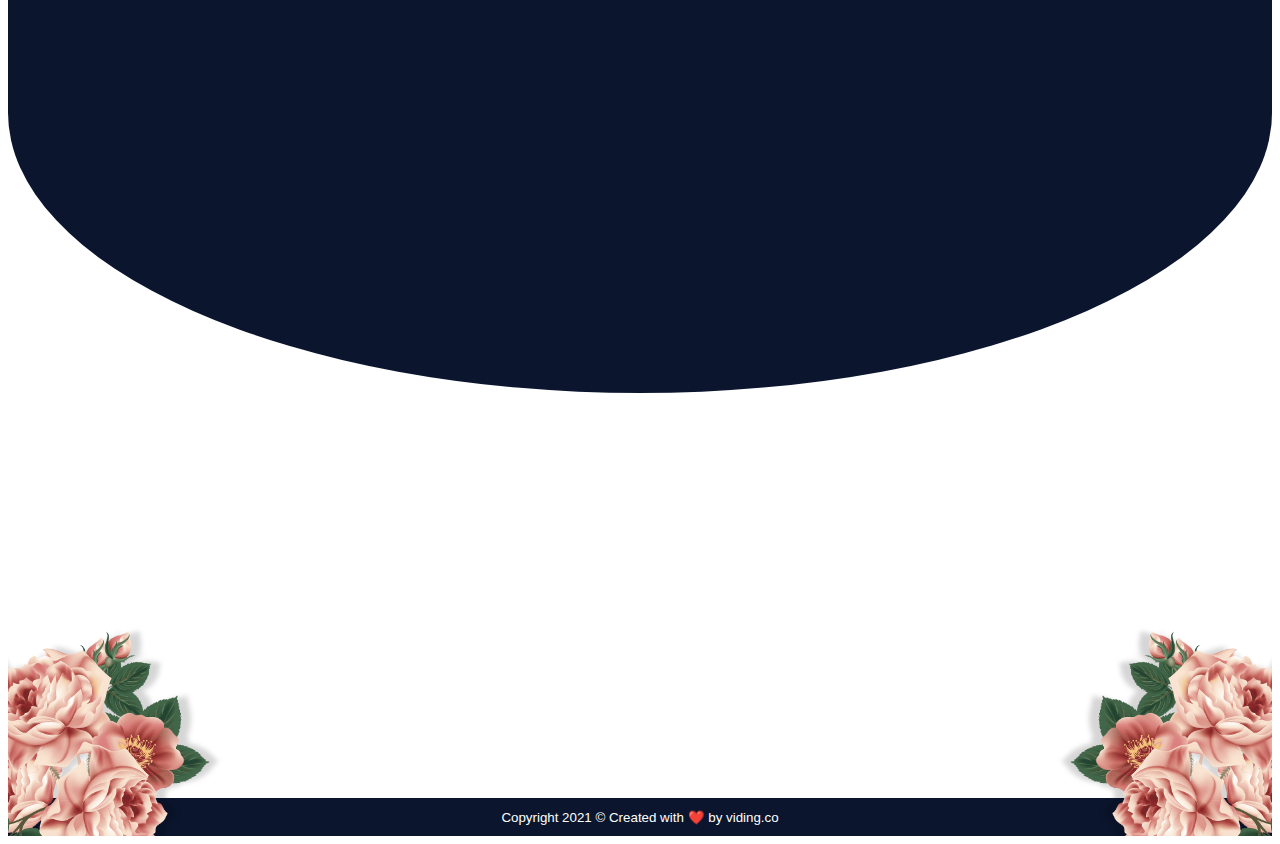
==== commit 1a18e087: "fixed the gallery and added some animations" ====
--- a/theme_02/index.html
+++ b/theme_02/index.html
@@ -250,7 +250,6 @@
             </div>
         </section>
         <section class="presence-wrapper">
-            <div class="presence-bg"></div>
             <div class="m-auto presence-form container">
                 <h5 data-aos="fade-down">Konfirmasi Kehadiran</h5>
                 <form action="#" method="post" data-aos="zoom-in">
--- a/theme_02/assets/css/app.css
+++ b/theme_02/assets/css/app.css
@@ -747,6 +747,10 @@
   font-family: "Futura-Book", sans-serif;
 }
 
+html {
+  font-size: 16px;
+}
+
 .main-app {
   background-color: #fff;
   overflow: hidden;
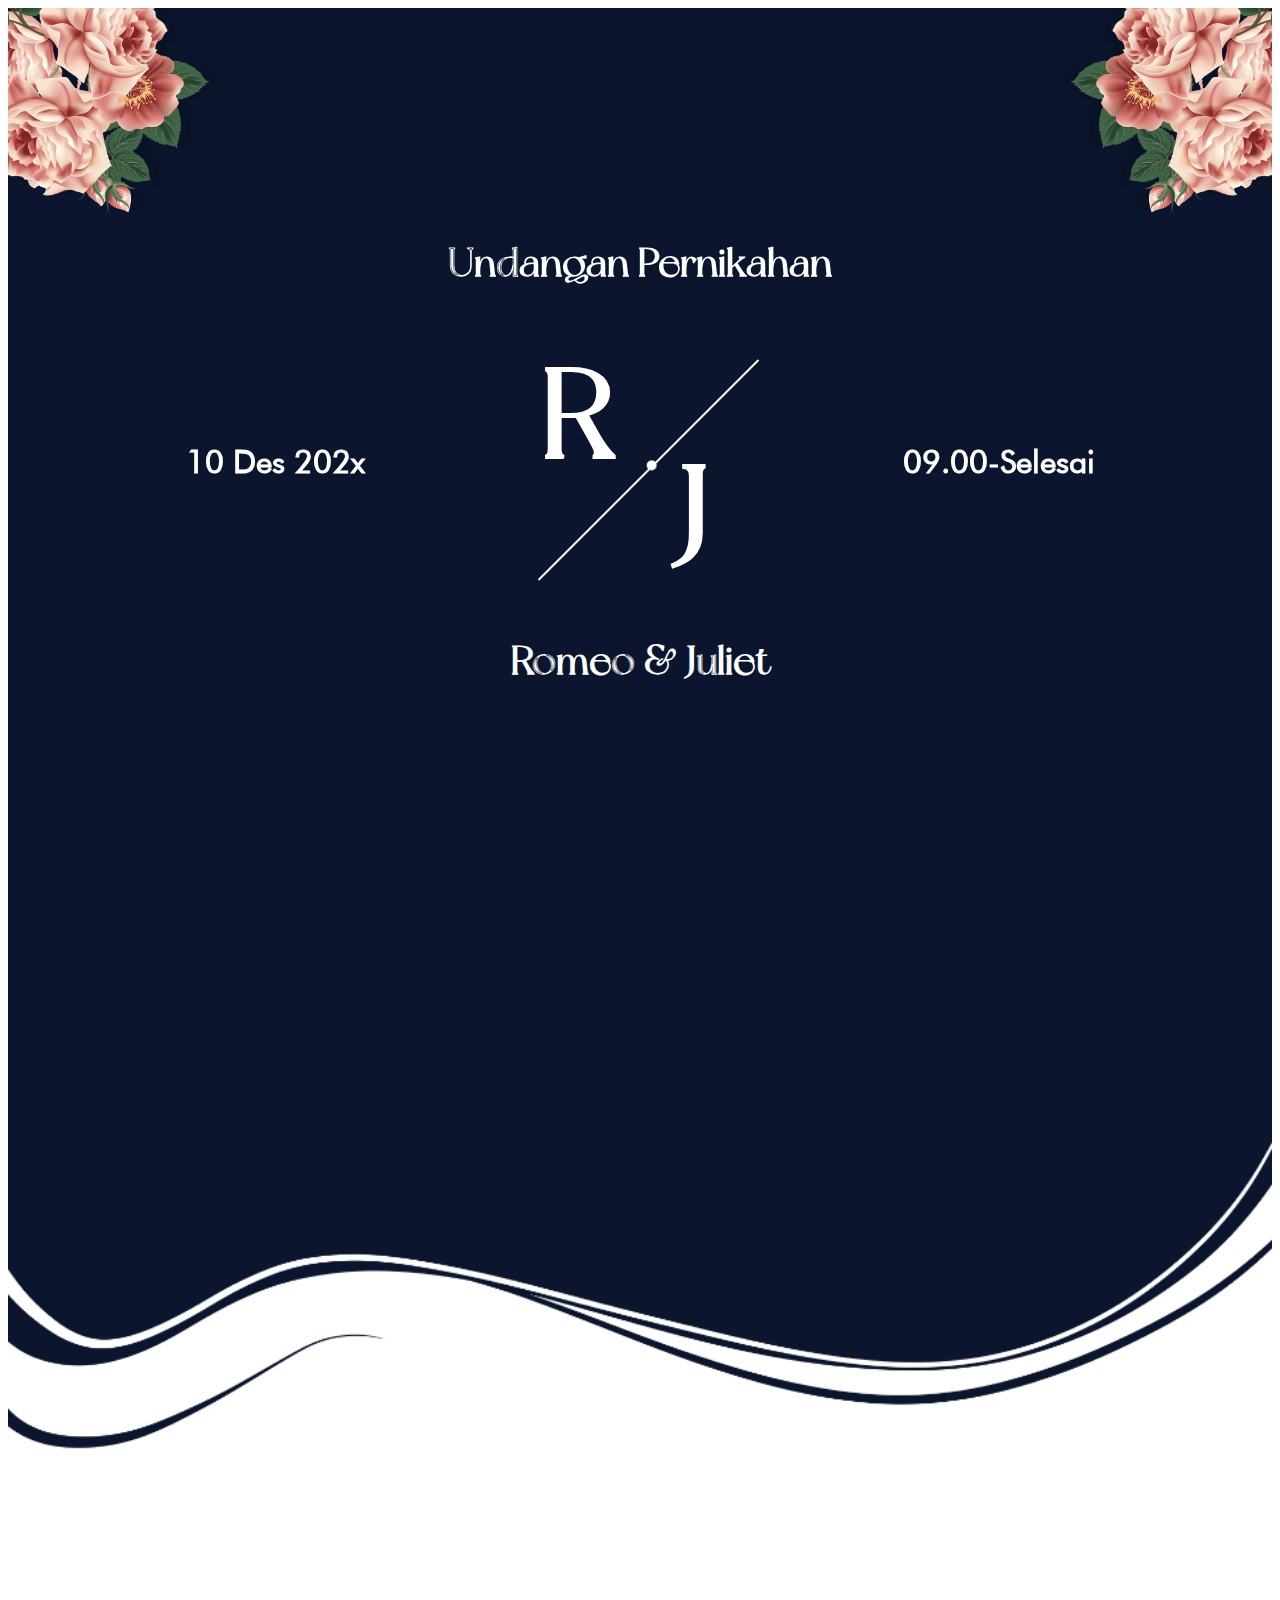
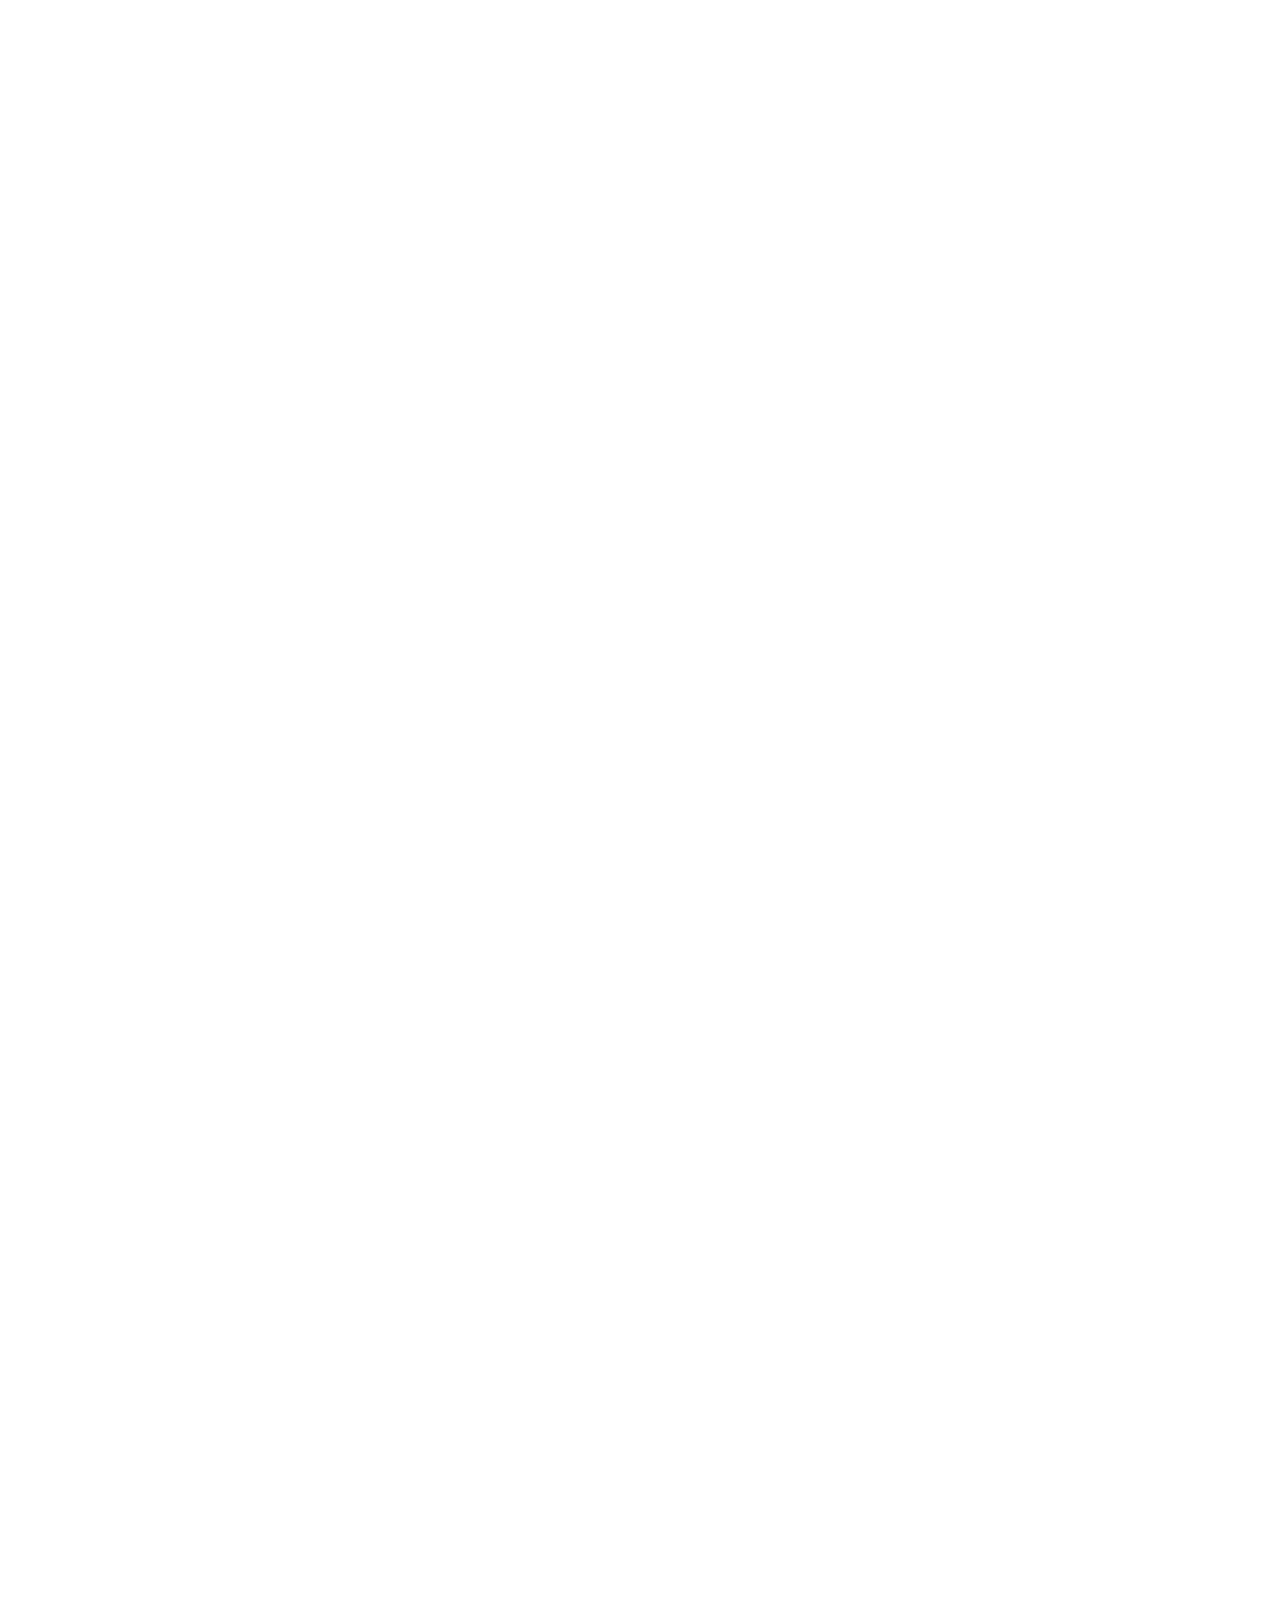
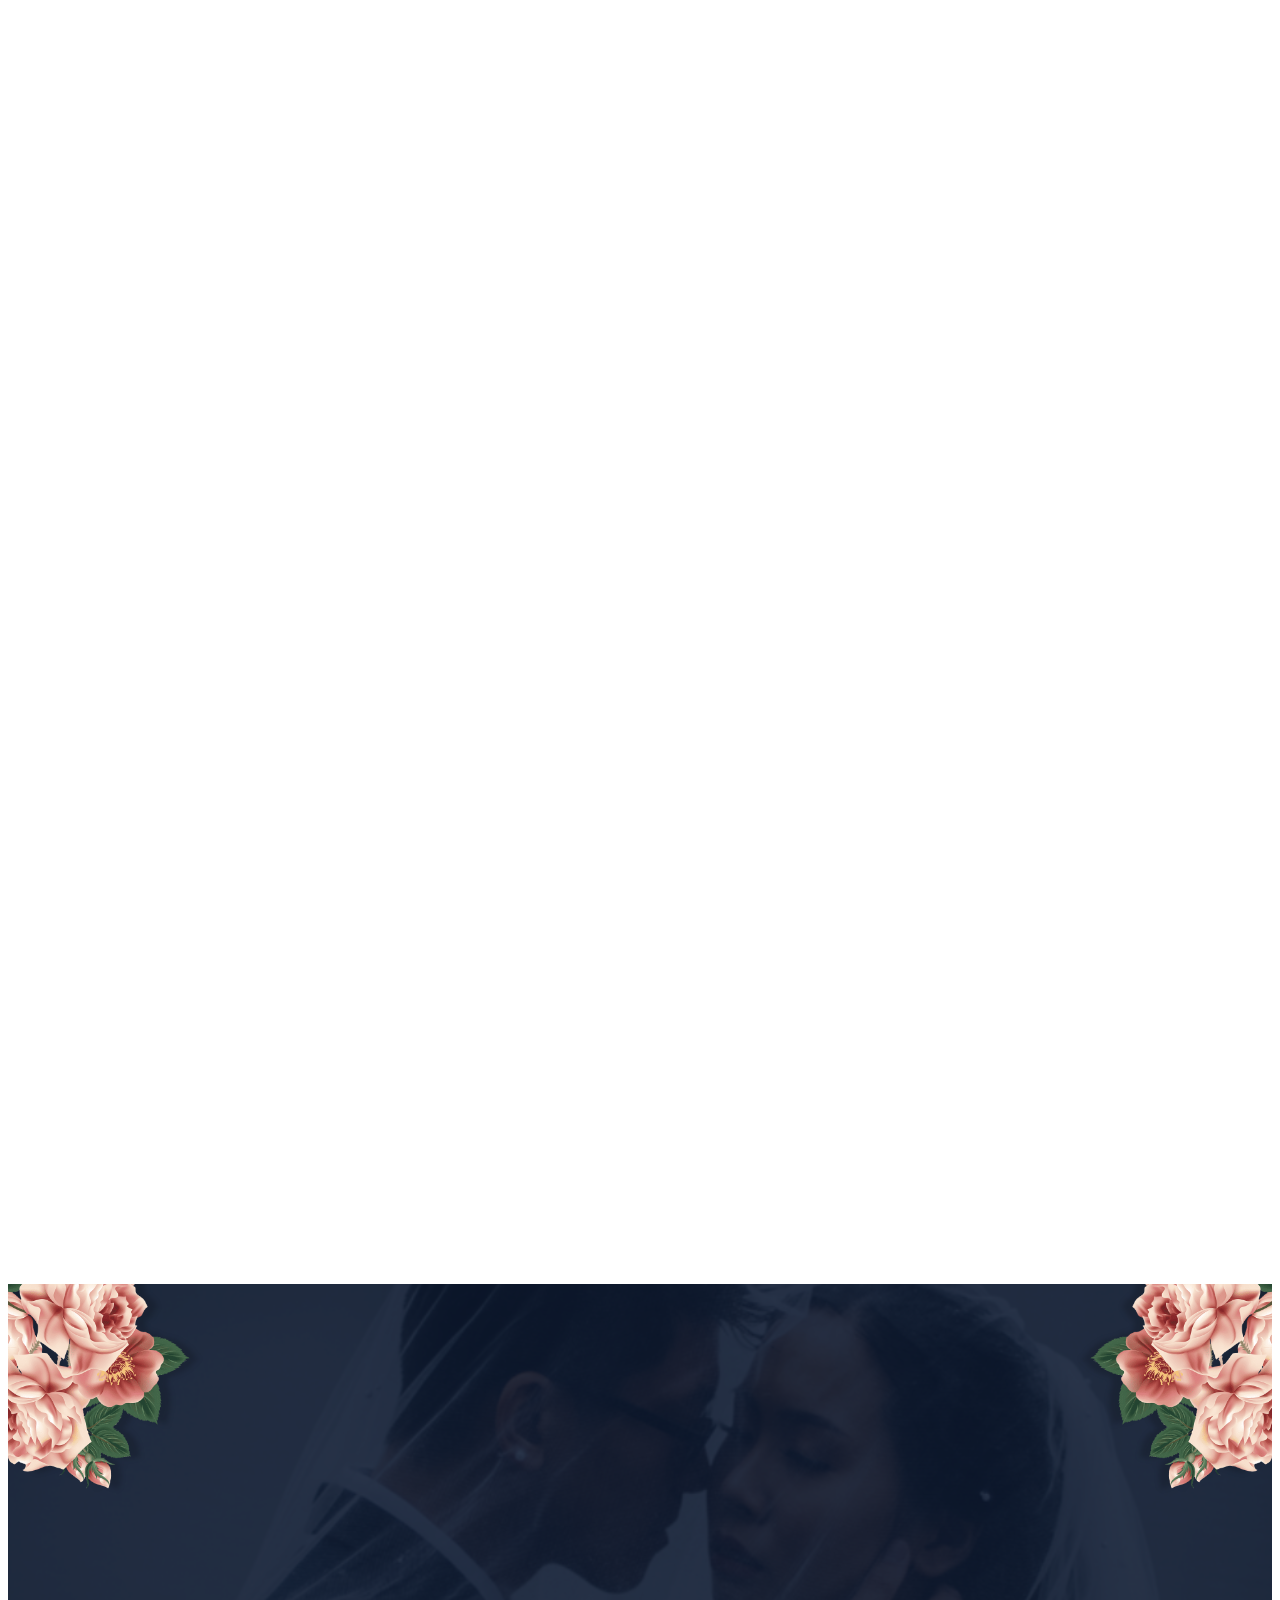
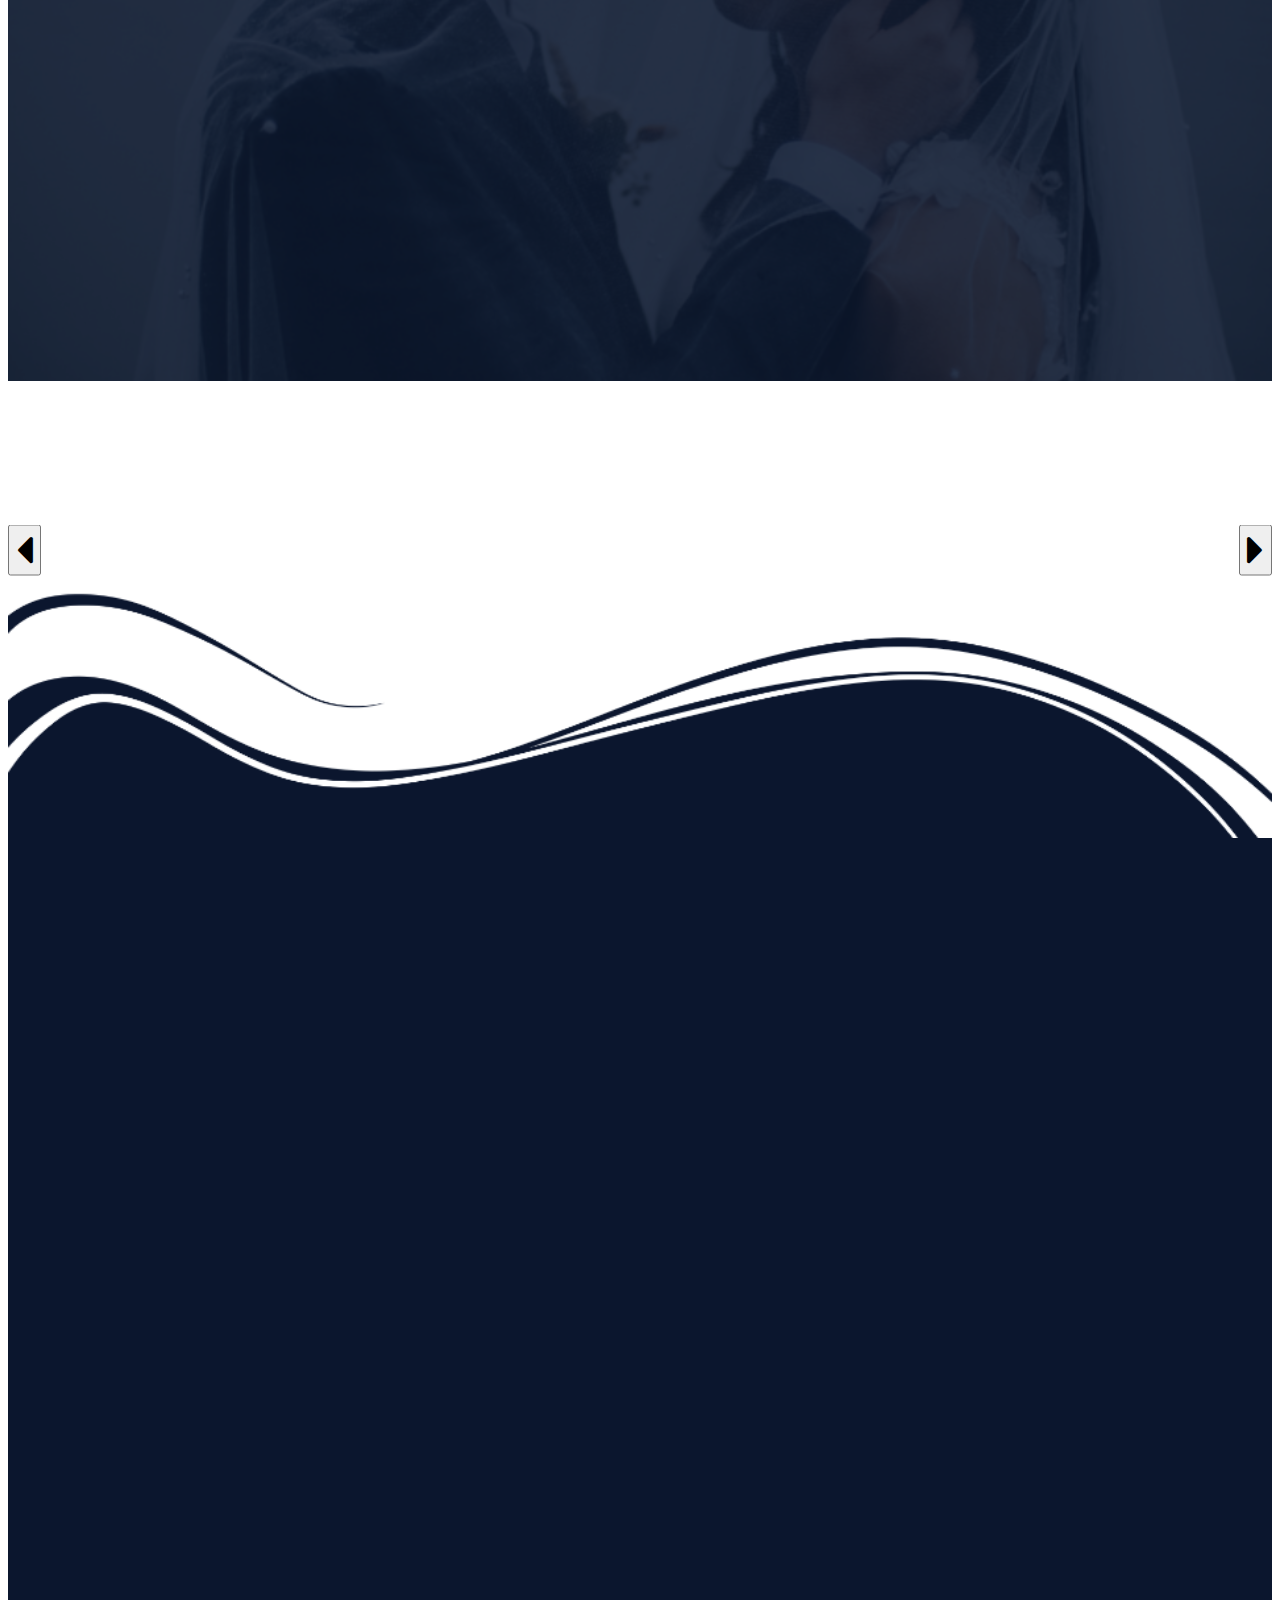
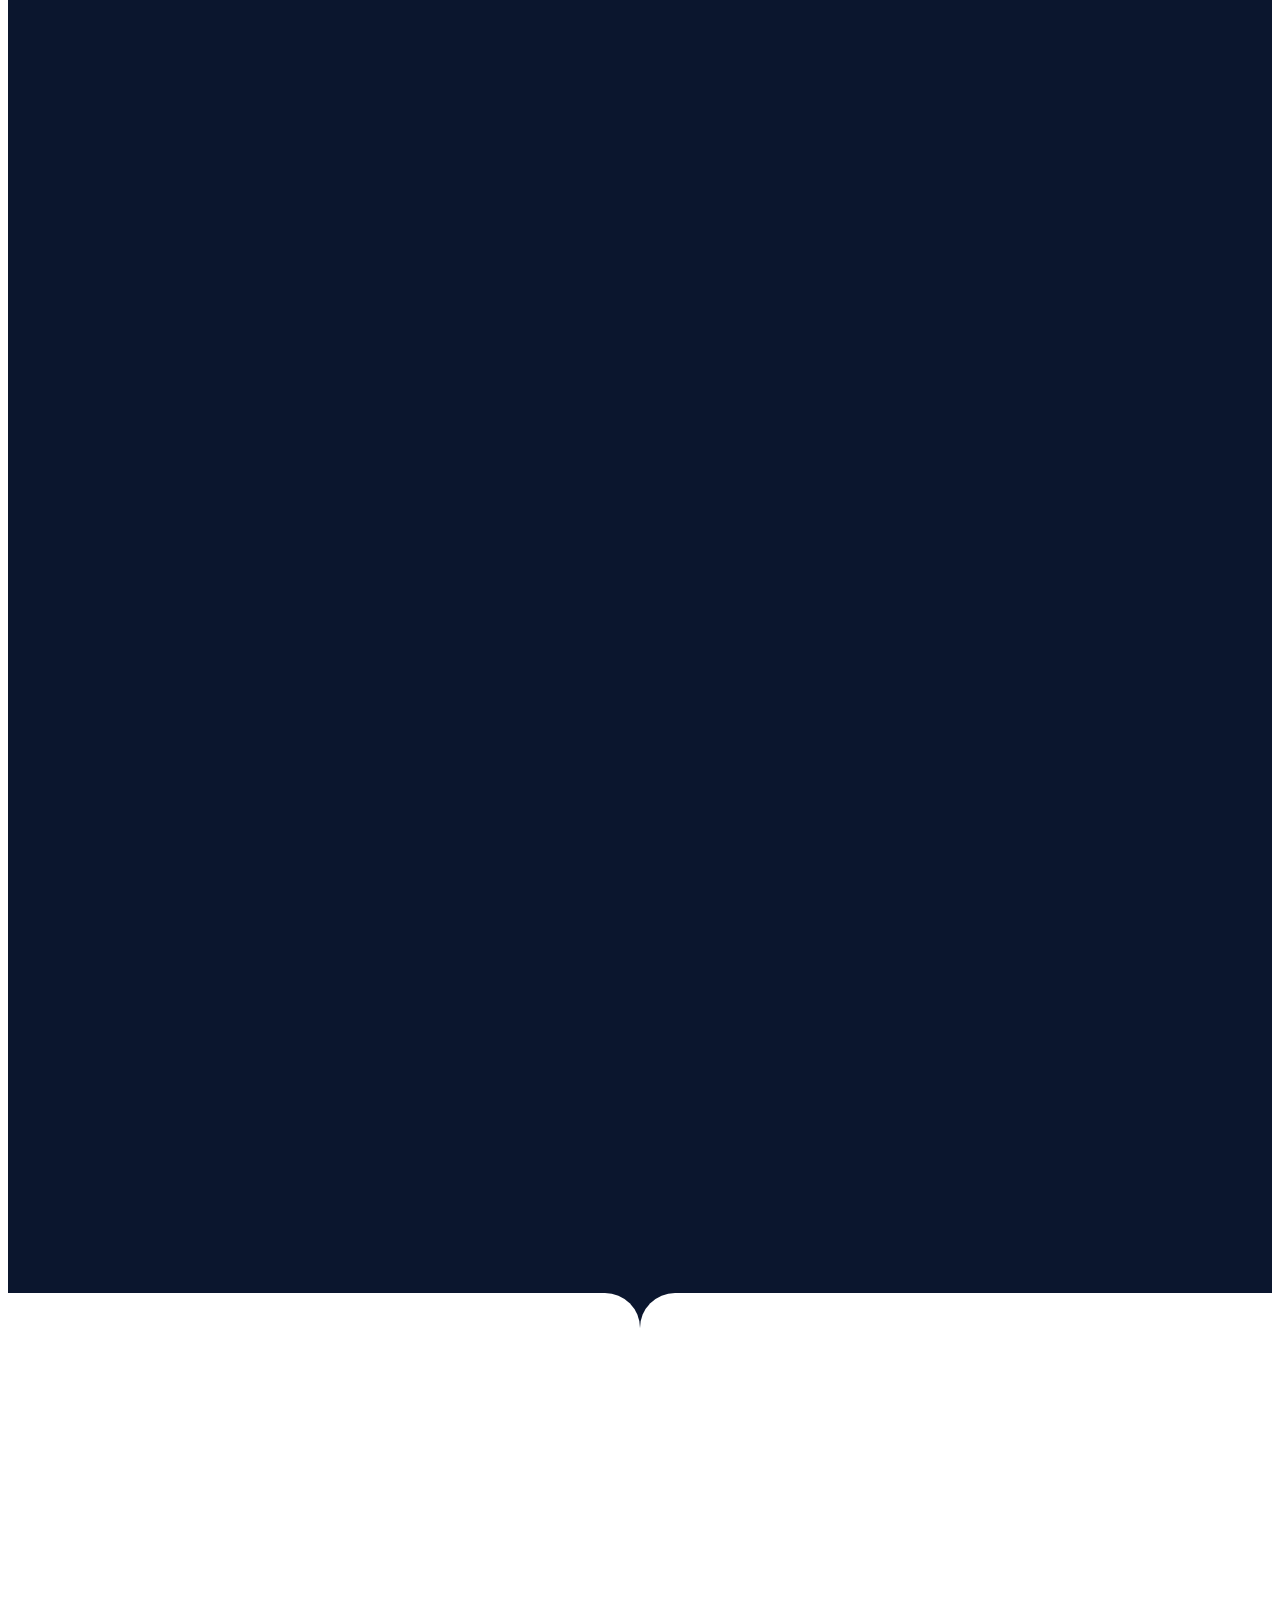
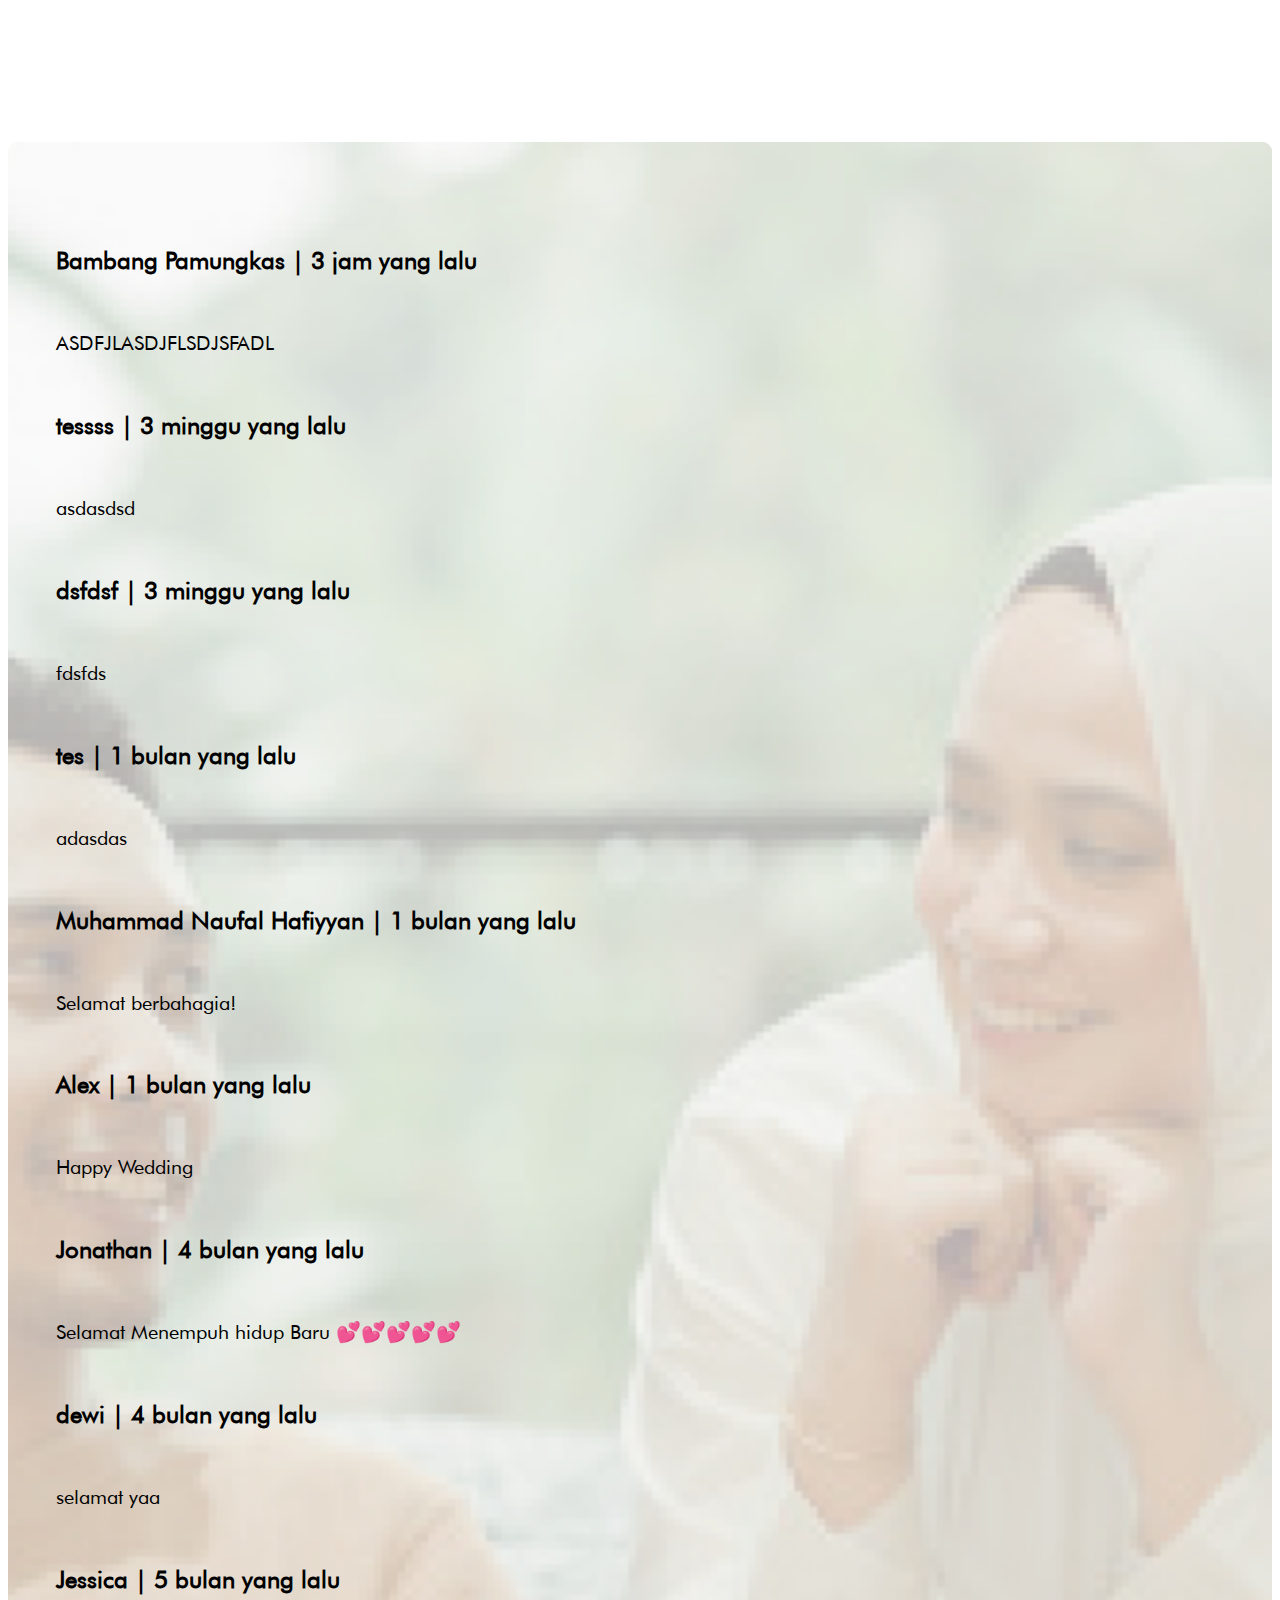
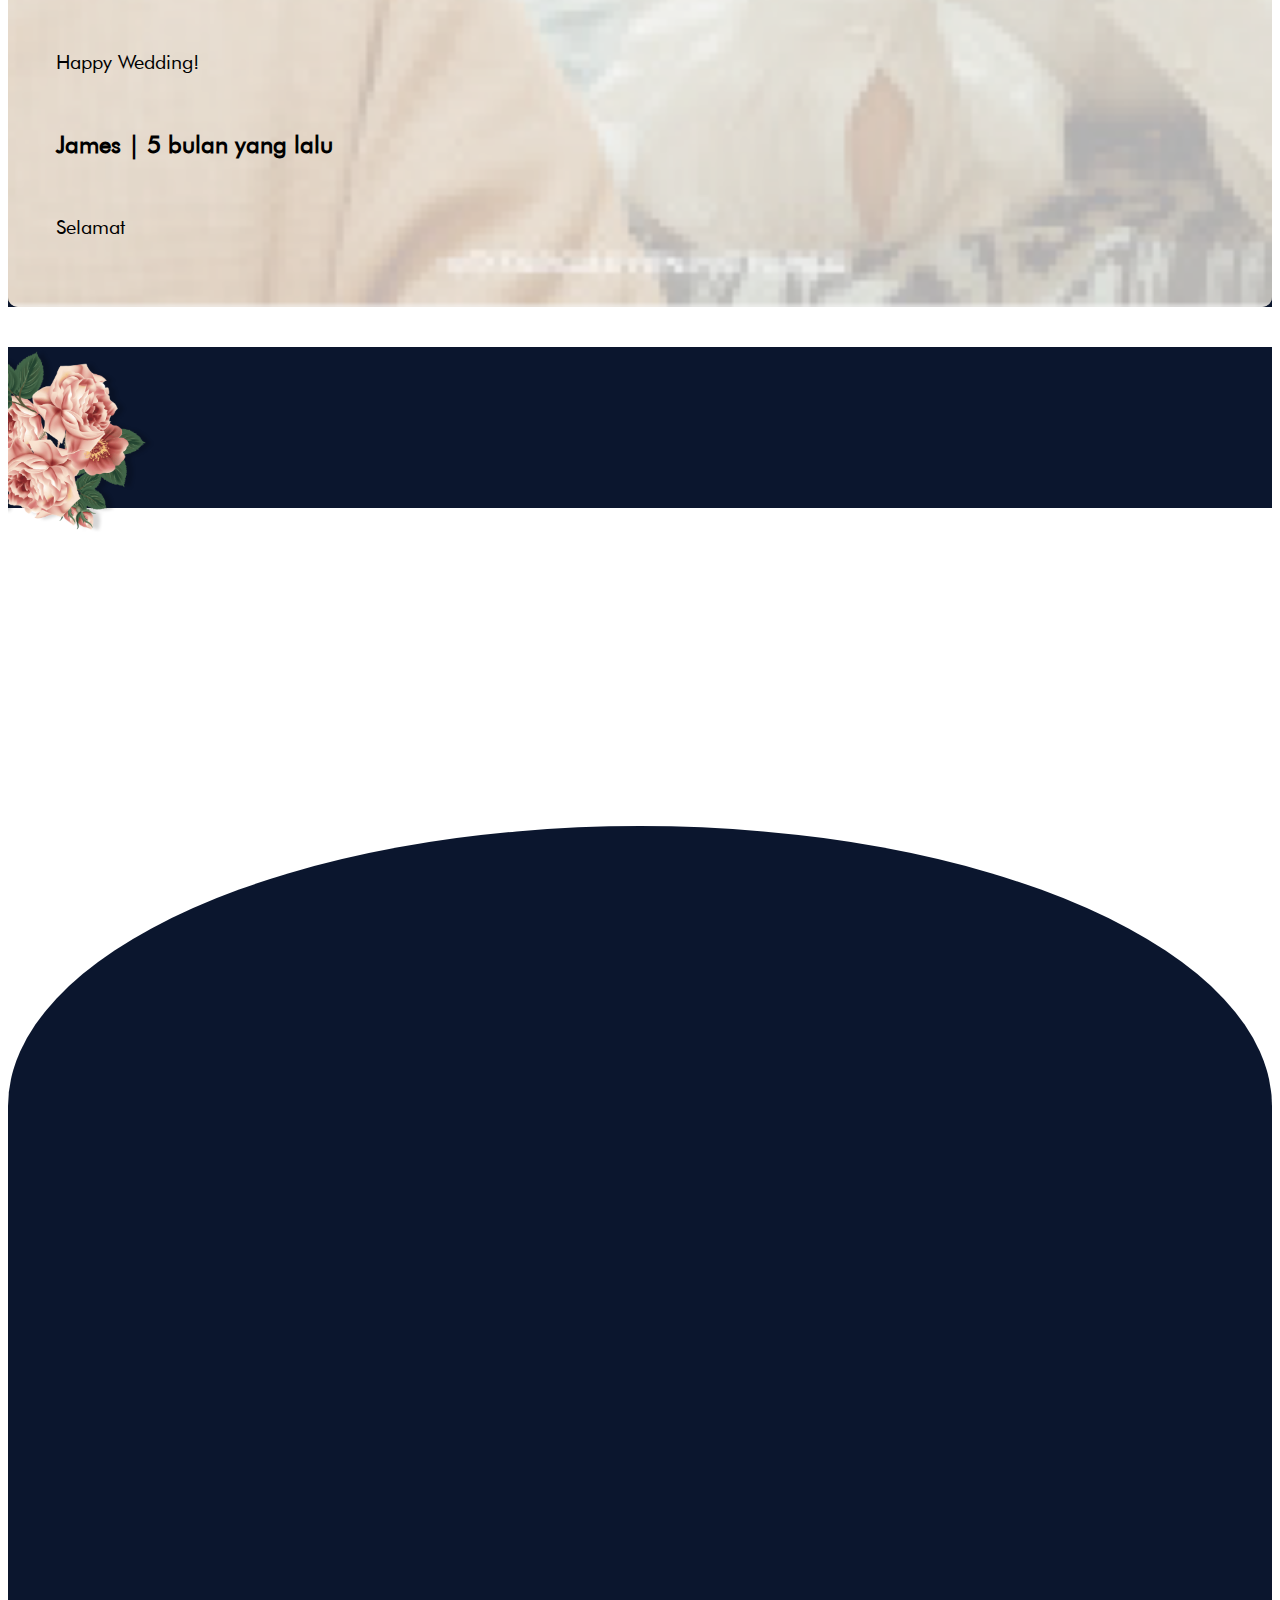
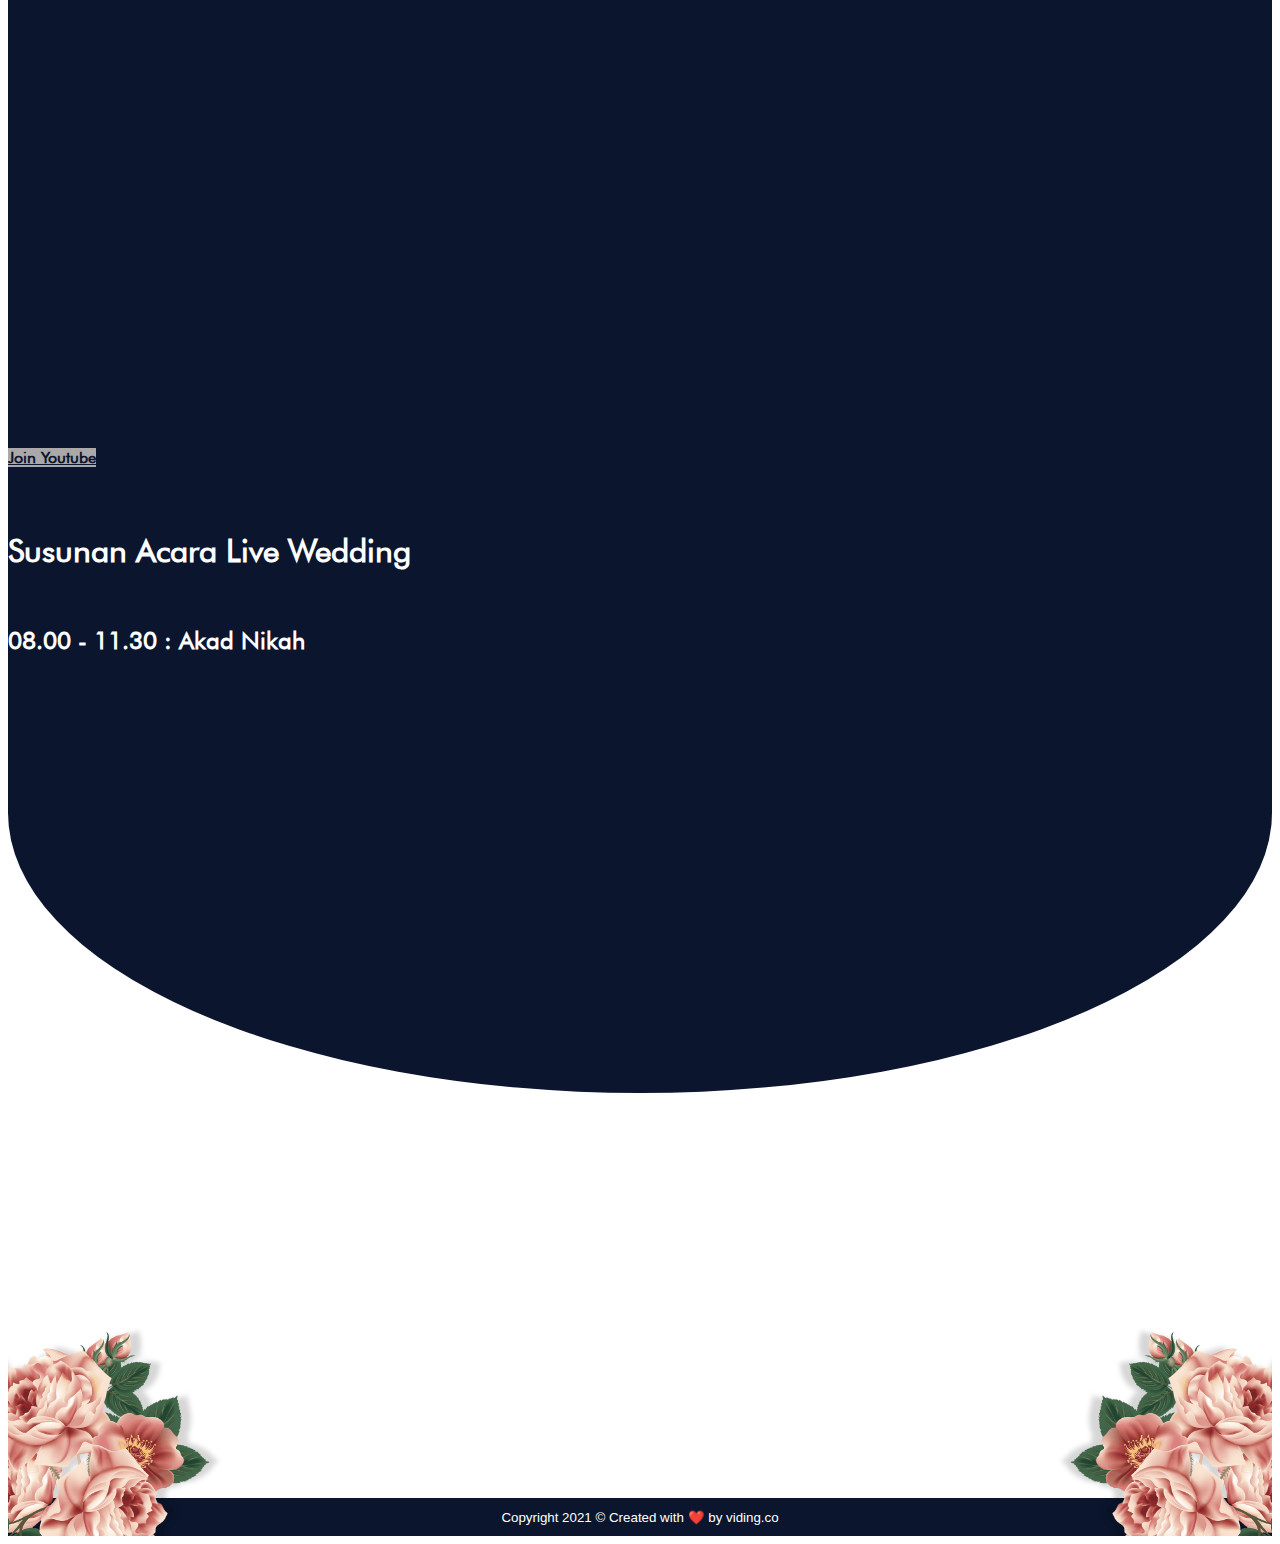
==== commit fb45d095: "fixed animation" ====
--- a/theme_02/index.html
+++ b/theme_02/index.html
@@ -17,9 +17,6 @@
     <link rel="stylesheet" href="./assets/css/owl.carousel.min.css">
     <link rel="stylesheet" href="./assets/css/owl.theme.default.css">
     <link rel="stylesheet" href="./assets/css/app.css">
-    <script src="https://code.jquery.com/jquery-3.6.0.js"
-        integrity="sha256-H+K7U5CnXl1h5ywQfKtSj8PCmoN9aaq30gDh27Xc0jk=" crossorigin="anonymous">
-    </script>
 </head>
 
 <body>
@@ -517,6 +514,9 @@
             duration: 1000
         })
     </script>
+    <script src="https://code.jquery.com/jquery-3.6.0.js"
+        integrity="sha256-H+K7U5CnXl1h5ywQfKtSj8PCmoN9aaq30gDh27Xc0jk=" crossorigin="anonymous">
+    </script>
     <!-- js plugins -->
     <script src="./assets/js/infiniteslidev2.js"></script>
     <script src="./assets/js/lightslider.js"></script>
--- a/theme_02/assets/css/app.css
+++ b/theme_02/assets/css/app.css
@@ -859,7 +859,7 @@
   height: 100vh;
   width: 100%;
   background-color: #0b162e;
-  position: relative;
+  position: fixed;
 }
 
 .load-wrapper .loader-1 {
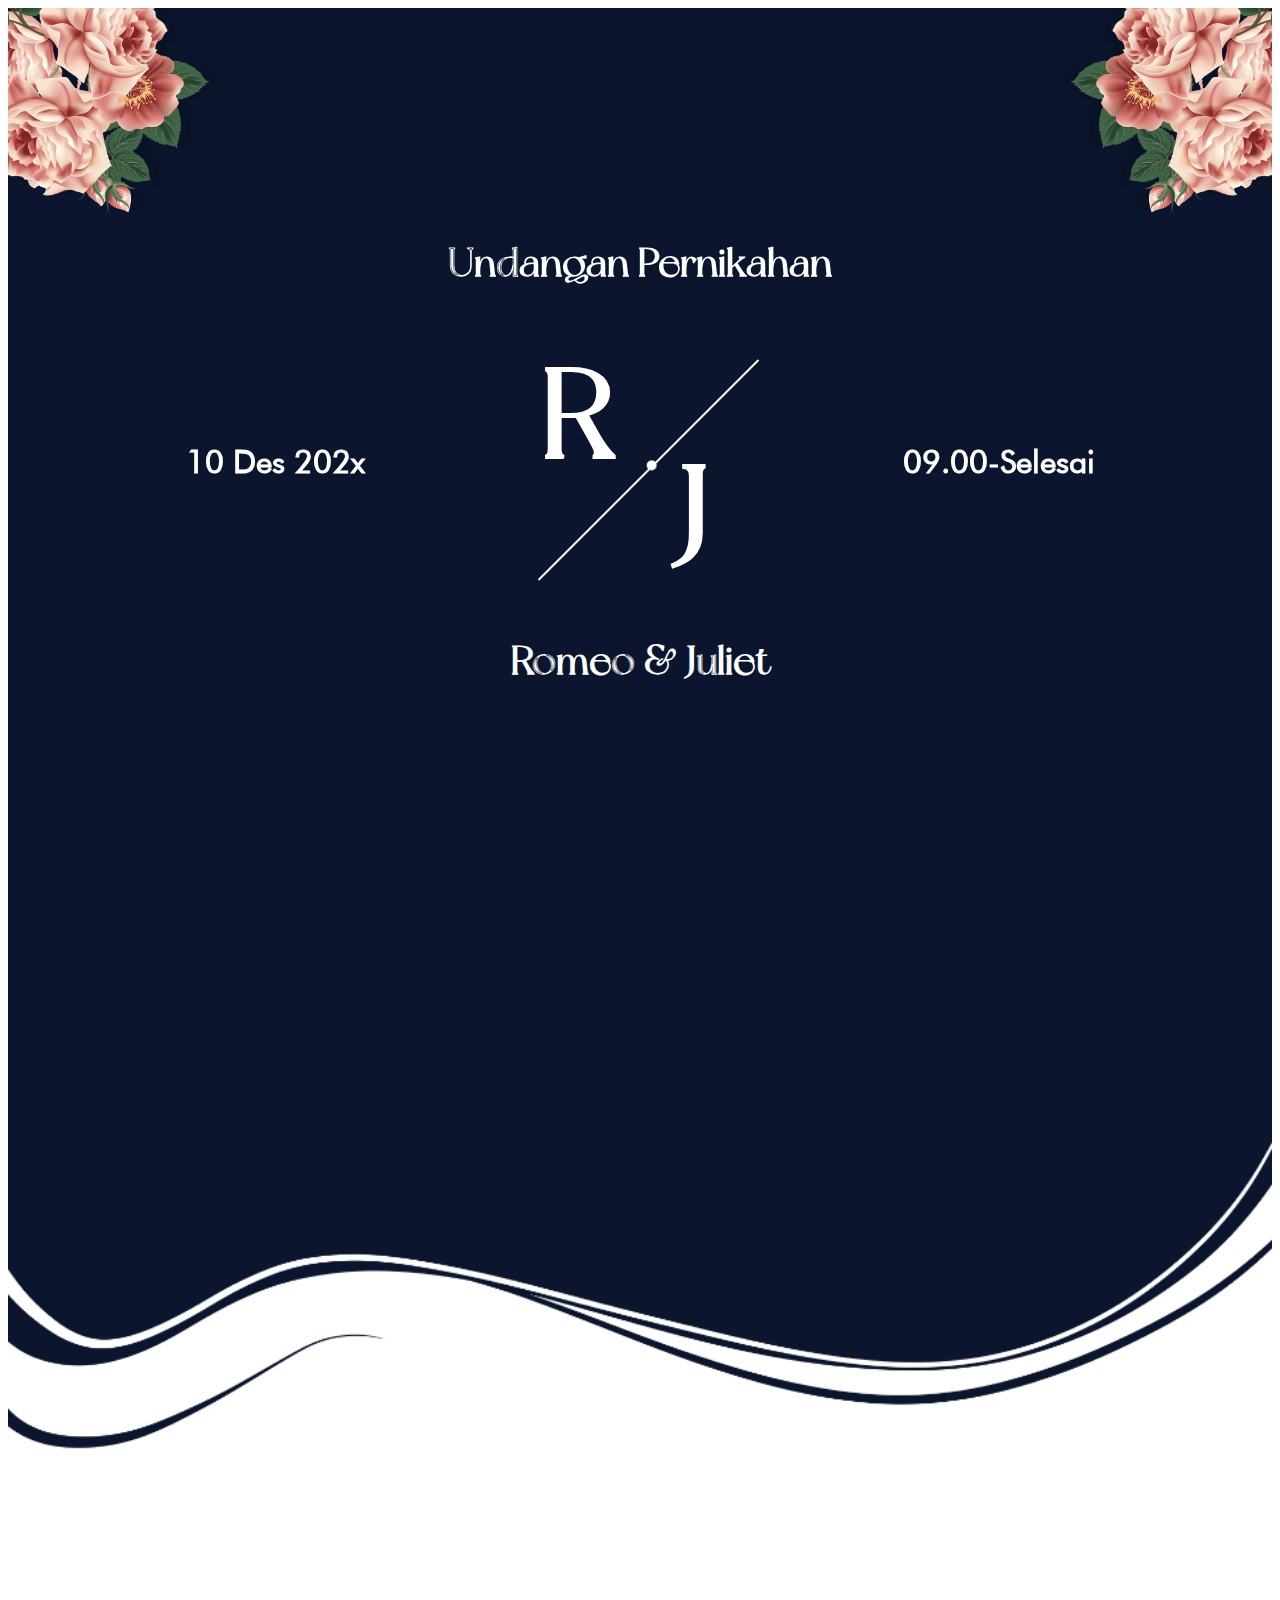
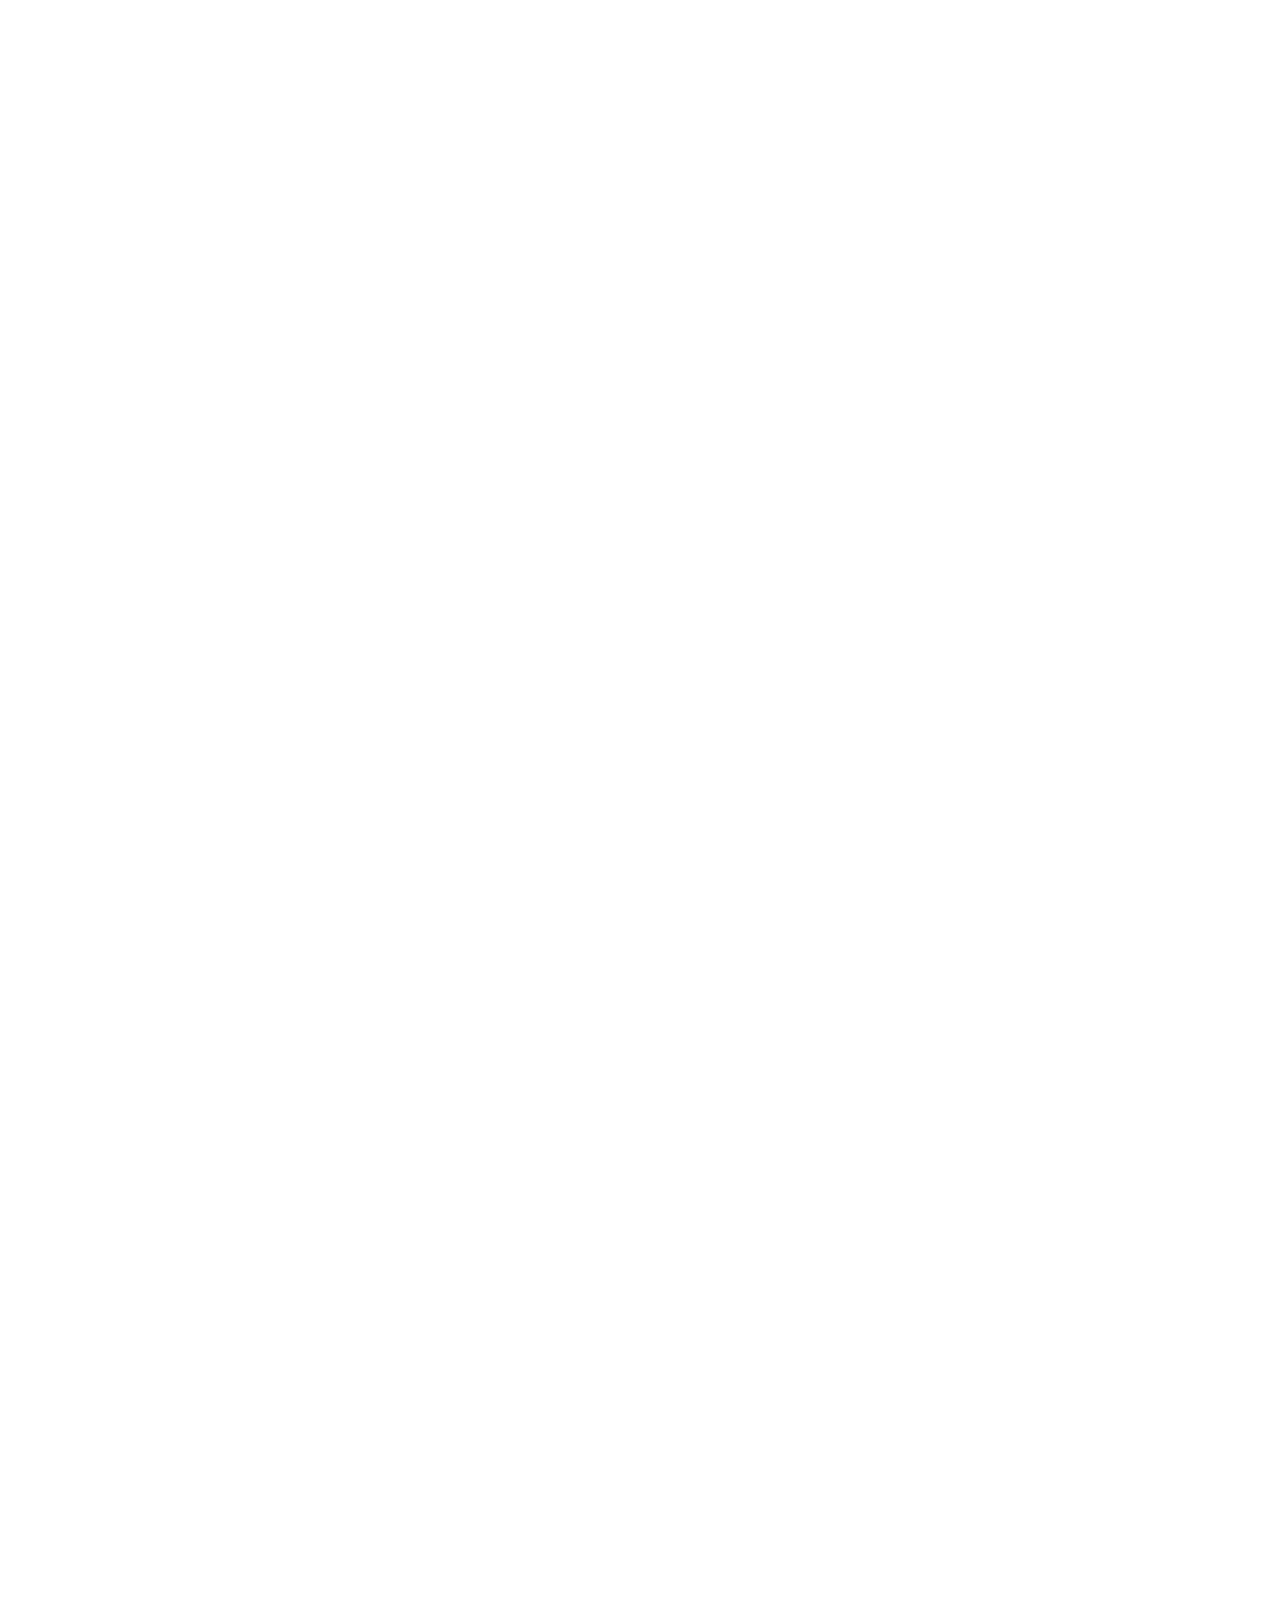
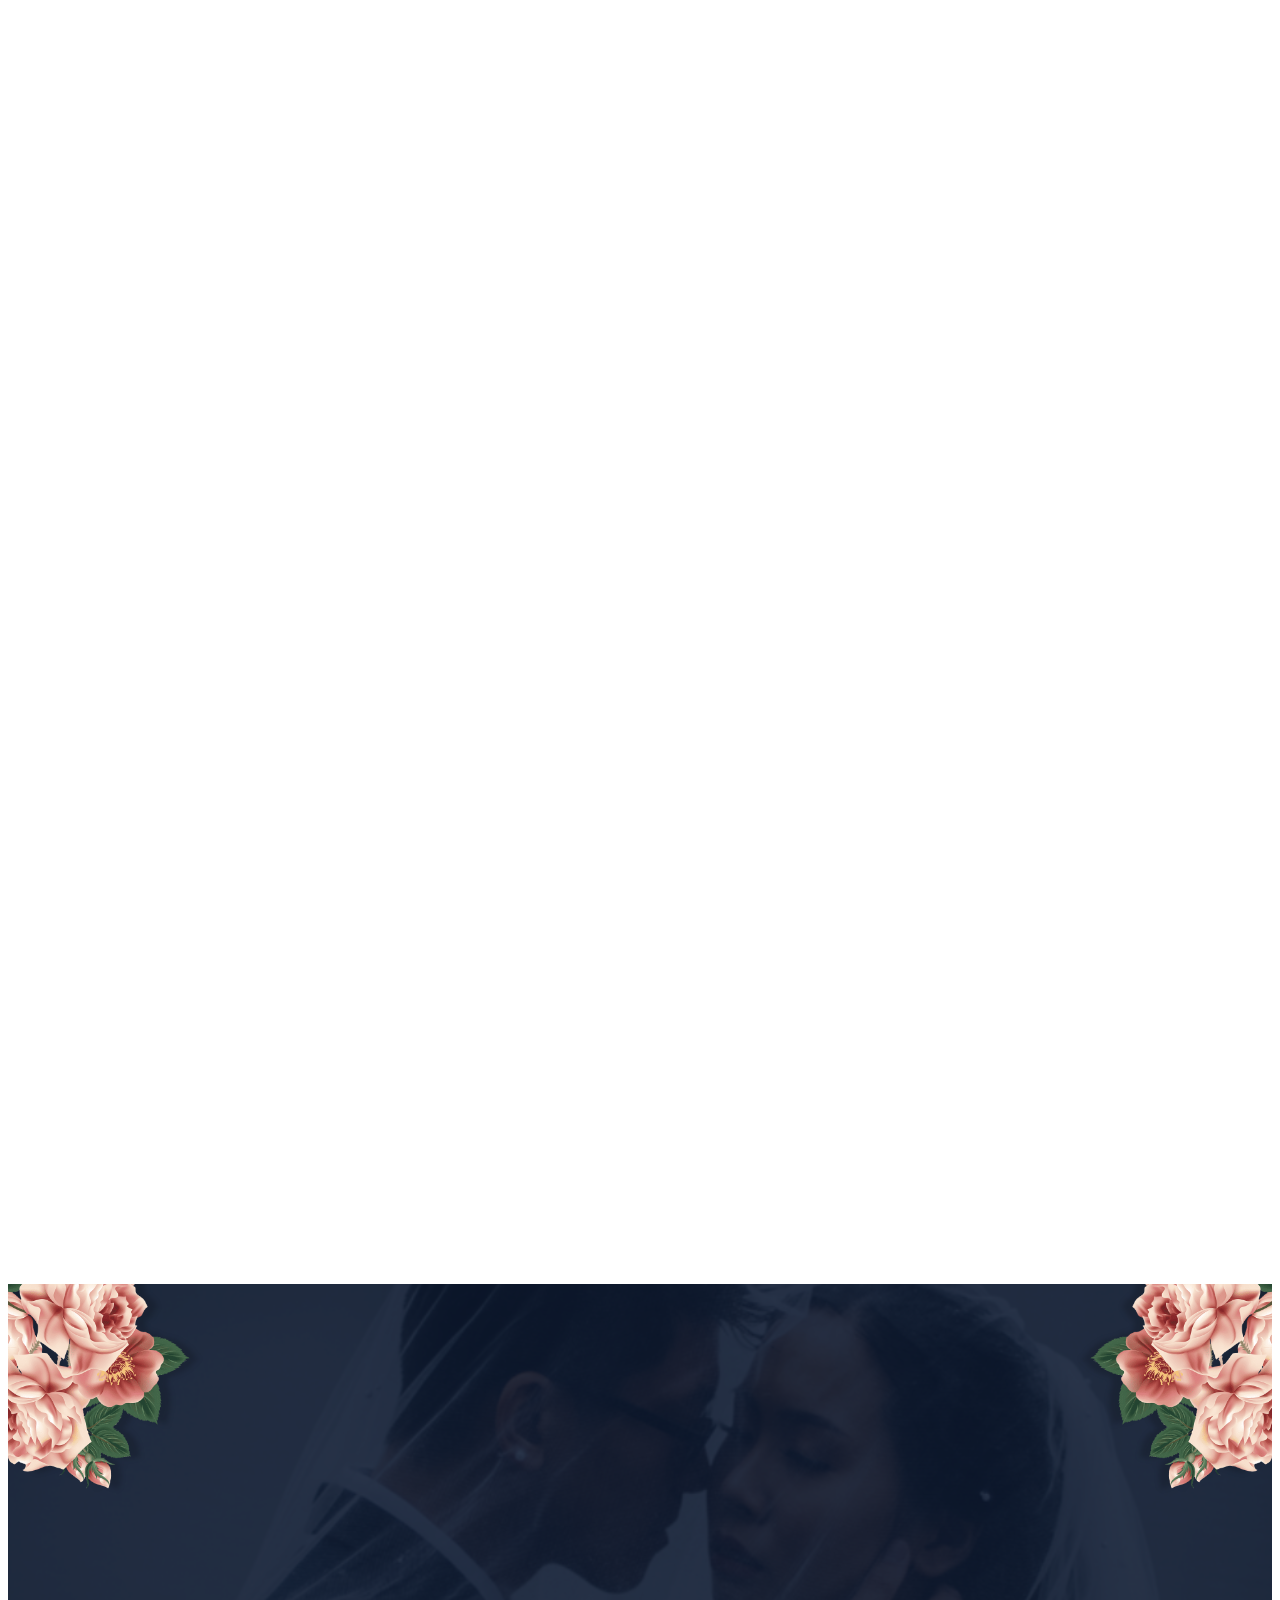
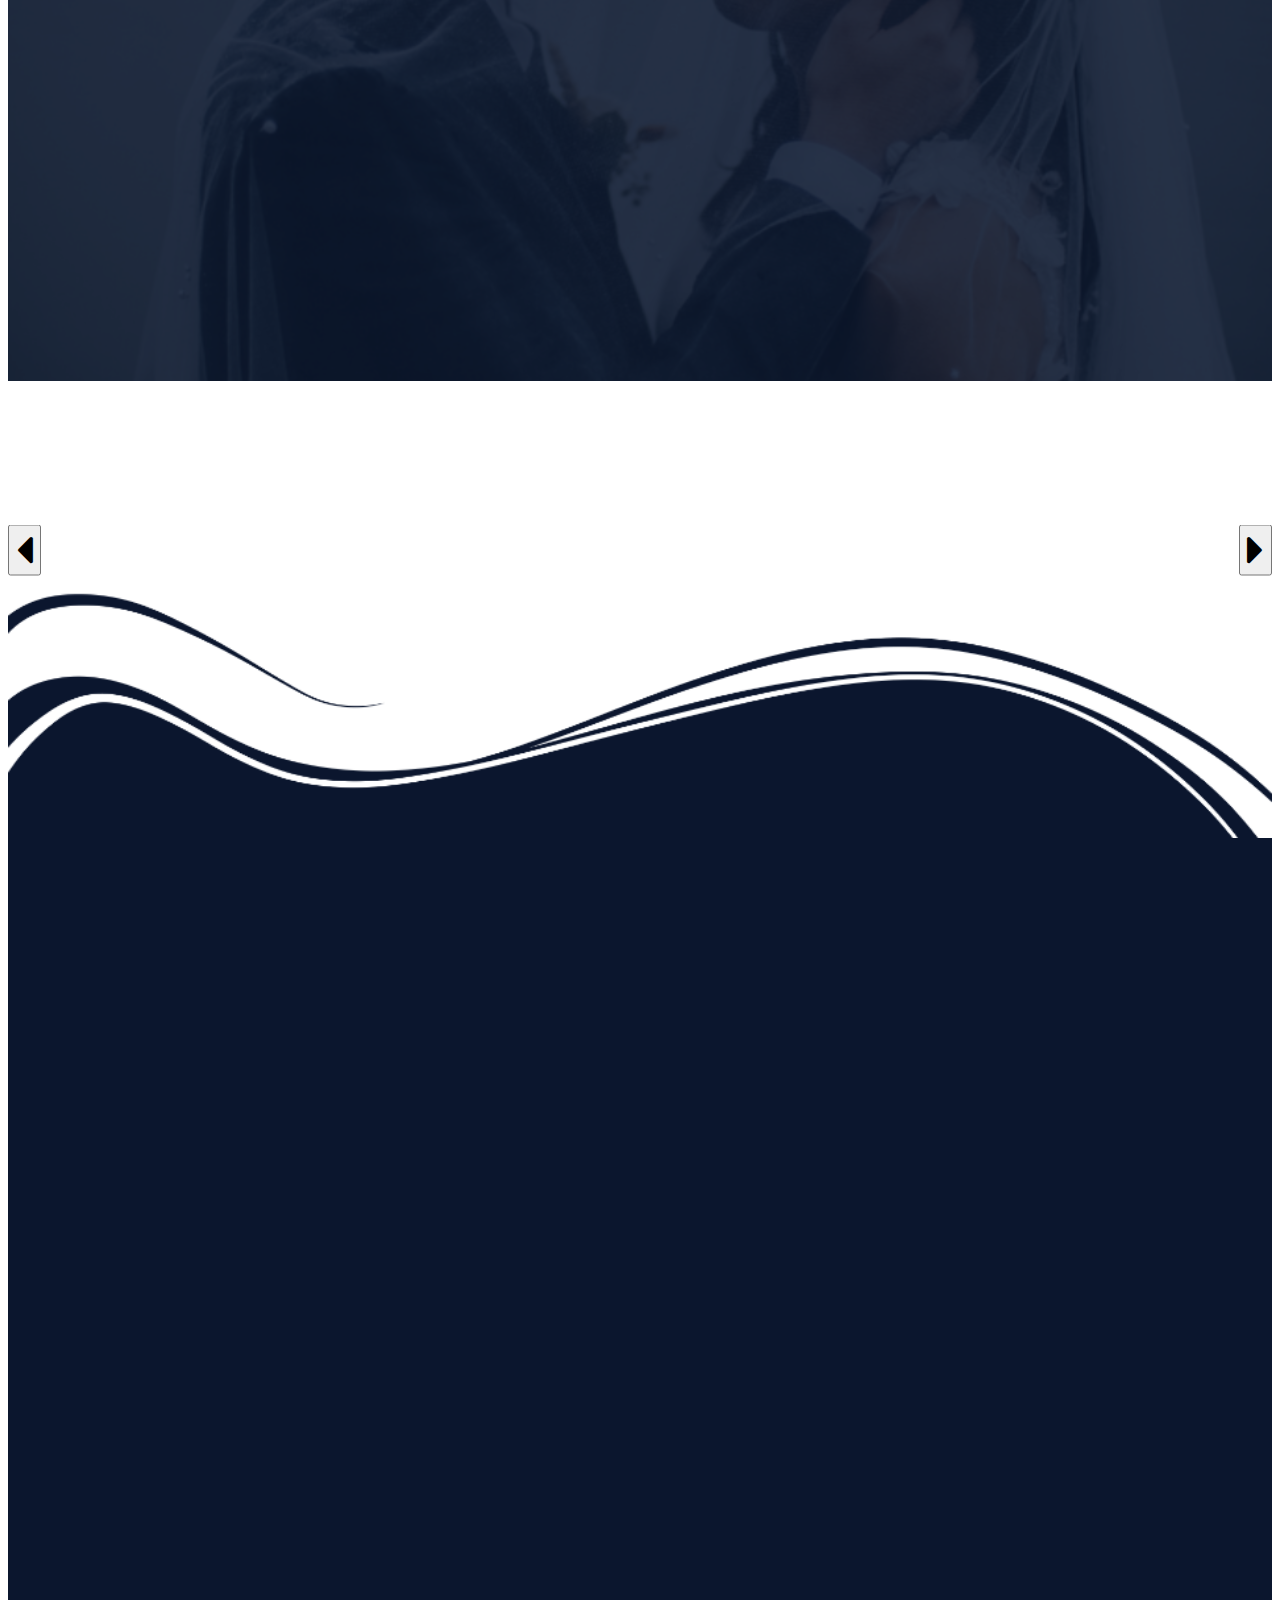
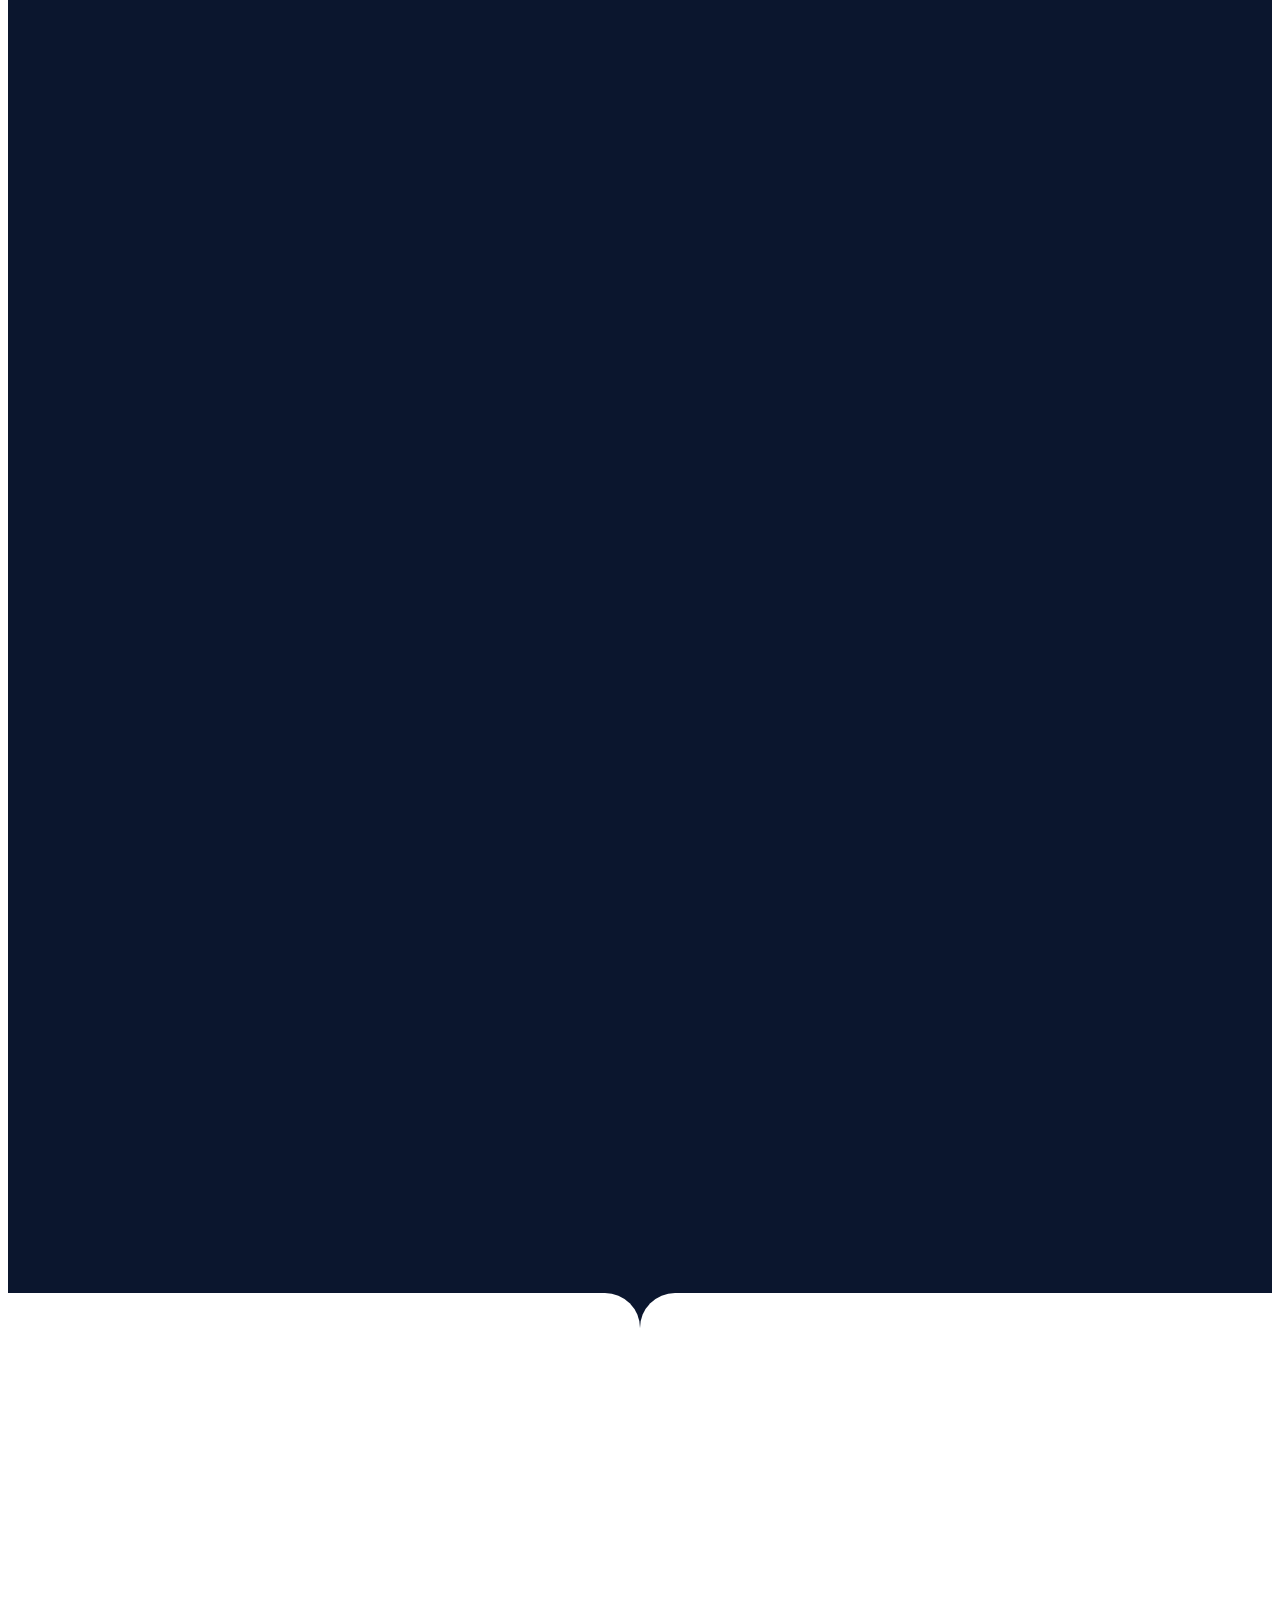
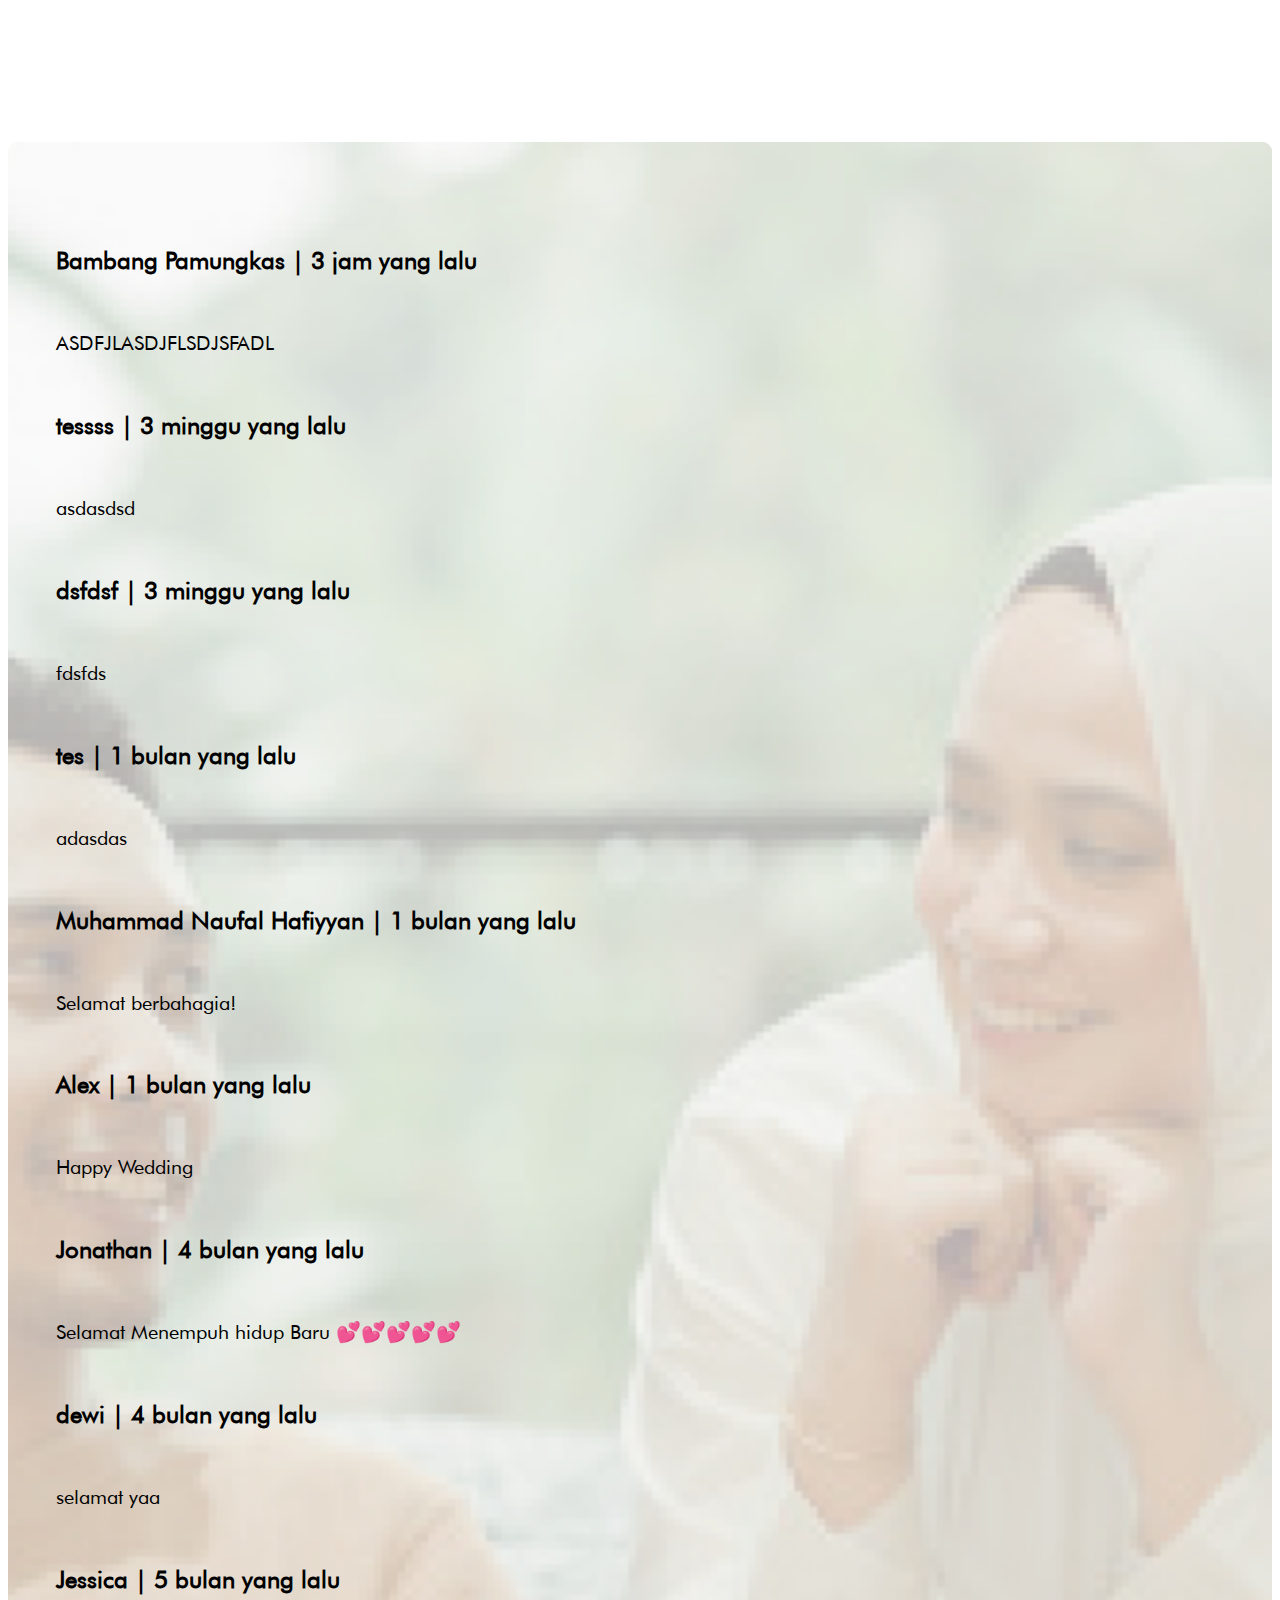
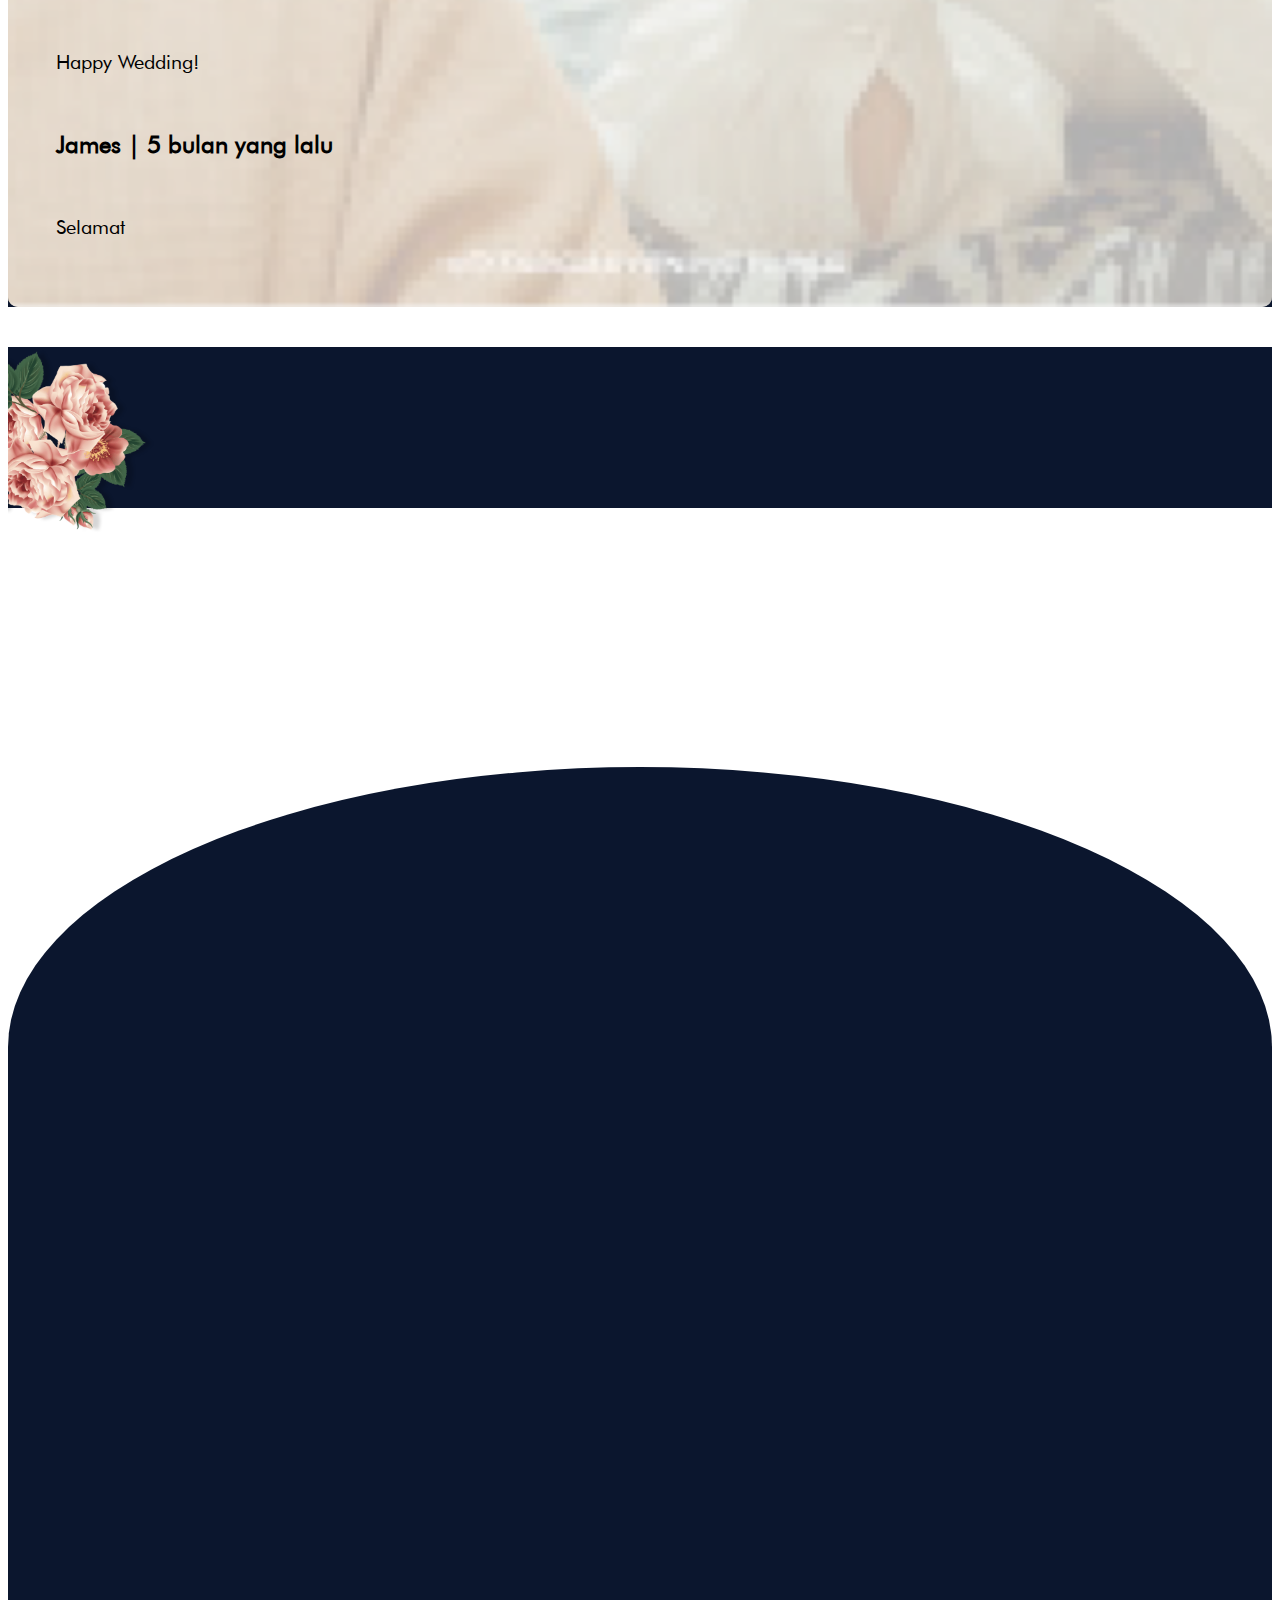
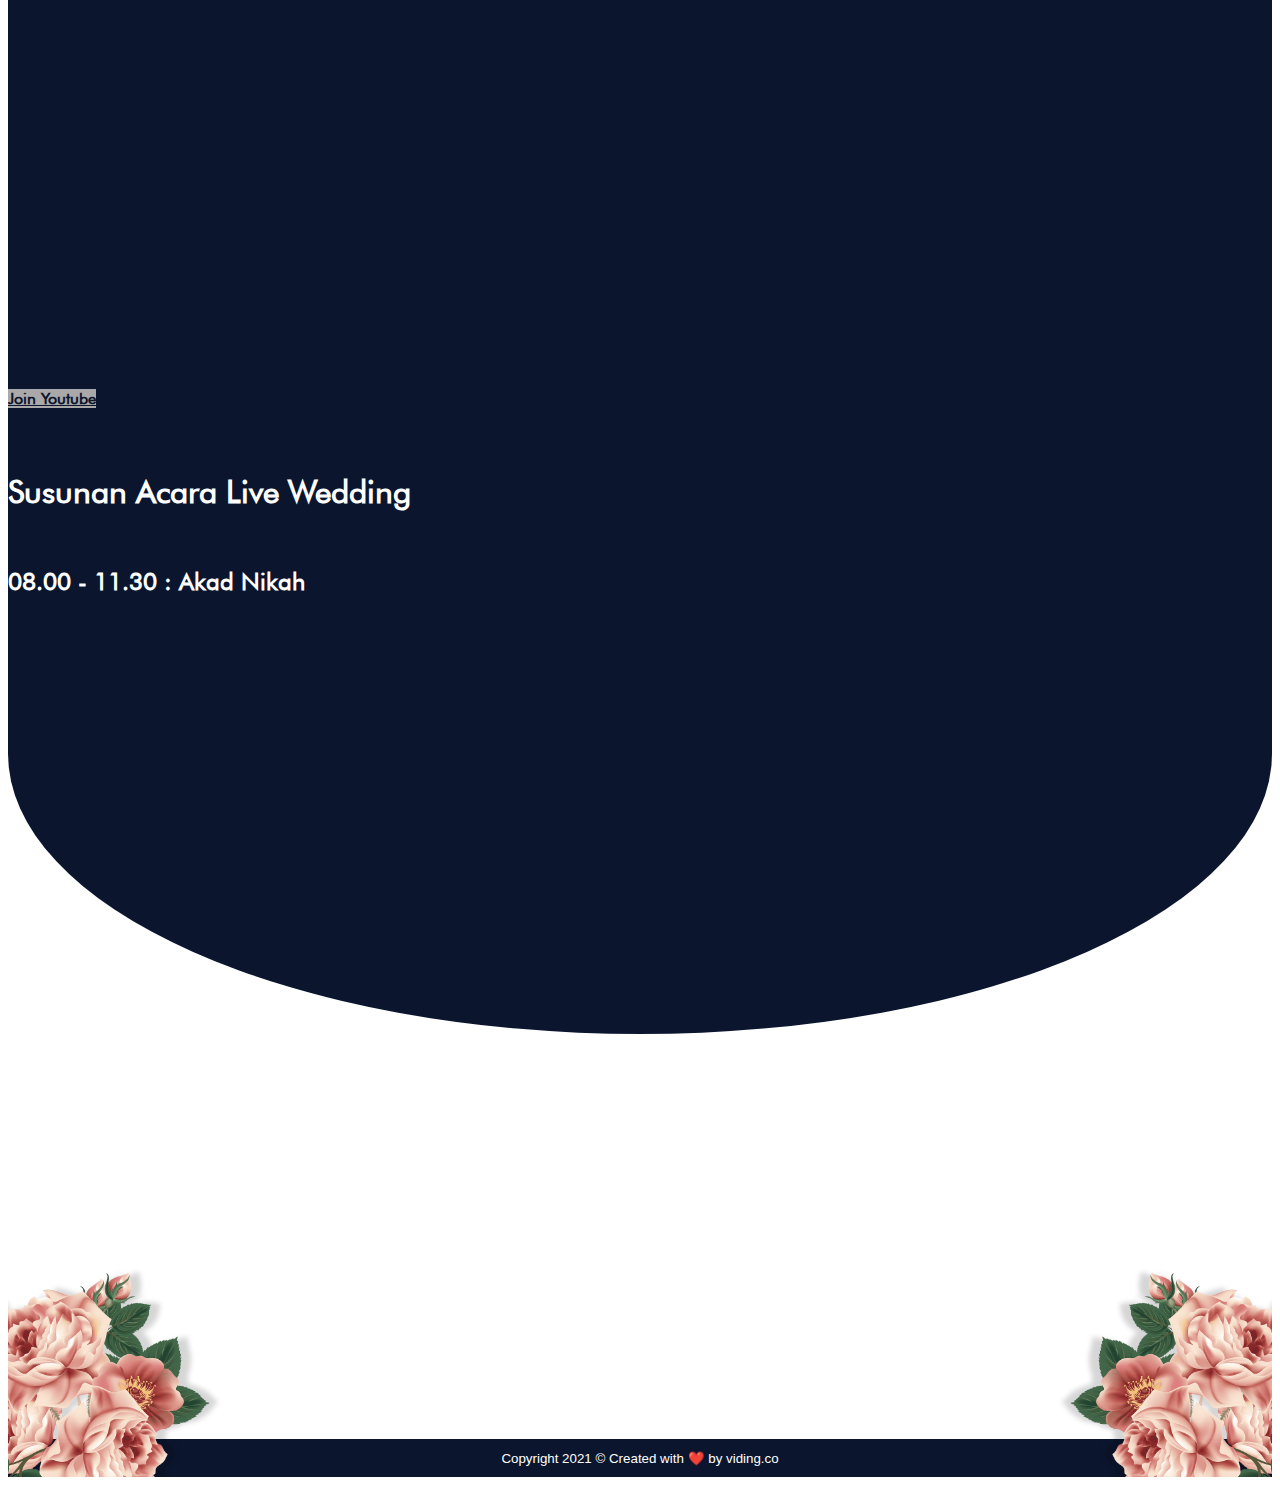
==== commit f4f237c7: "bismillah last" ====
--- a/theme_02/index.html
+++ b/theme_02/index.html
@@ -266,7 +266,7 @@
                             <input type="text" placeholder="Jumlah Tamu" class="form-control">
                         </div>
                     </div>
-                    <select class="form-control mb-3">
+                    <select class="form-select mb-3">
                         <option disabled selected class="text-center">Konfirmasi Kehadiran</option>
                     </select>
                     <button type="submit" class="btn btn-custom w-50">Send</button>
@@ -375,39 +375,24 @@
             <div class="container">
                 <div class="row">
                     <div class="col-md-7 col-sm-10 m-auto text-center">
-                        <form action="#" method="post">
-                            <div class="row mb-1">
-                                <div class="col-md-6" data-aos="fade-right" data-aos-anchor-placement="top-bottom">
+                        <form action="#" method="post" data-aos="zoom-in">
+                            <div class="row">
+                                <div class="col-md-6">
                                     <input type="text" class="form-control" placeholder="Name">
-                                </div>
-                                <div class="col-md-6" data-aos="fade-left" data-aos-anchor-placement="top-bottom">
-                                    <input type="text" class="form-control" placeholder="Mobile Phone">
-                                </div>
-                            </div>
-                            <div class="row mb-1">
-                                <div class="col-md-6" data-aos="fade-right" data-aos-anchor-placement="top-bottom">
                                     <input type="text" class="form-control" placeholder="Email">
                                 </div>
-                                <div class="col-md-6" data-aos="fade-left" data-aos-anchor-placement="top-bottom">
+                                <div class="col-md-6">
+                                    <input type="text" class="form-control" placeholder="Mobile Phone">
+                                    <input type="text" class="form-control" placeholder="Address">
+                                </div>
+                                <div class="col-md-12">
                                     <div class="input-group">
                                         <span class="input-group-text" id="basic-addon1">Rp</span>
                                         <input type="text" class="form-control" placeholder="Amount">
                                     </div>
                                 </div>
                             </div>
-                            <div class="row mb-3">
-                                <div class="col-md-6" data-aos="fade-right" data-aos-anchor-placement="bottom-bottom">
-                                    <input type="text" class="form-control" placeholder="Address">
-                                </div>
-                                <div class="col-md-6" data-aos="fade-left" data-aos-anchor-placement="bottom-bottom">
-                                    <select class="form-control">
-                                        <option disabled selected>Payment Method</option>
-                                    </select>
-                                </div>
-                            </div>
-                            <button type="submit" class="btn btn-custom w-50 fw-bold" data-aos="zoom-in"
-                                data-aos-anchor-placement="bottom-bottom">Send
-                                Gift</button>
+                            <button type="submit" class="btn btn-custom">Send Gift</button>
                         </form>
                     </div>
                 </div>
@@ -496,7 +481,7 @@
             </div>
             <footer class="footer">
                 <div class="container">
-                    <small class="font-futura">Copyright 2021 © Created with ❤️ by viding.co</small>
+                    <small>Copyright 2021 © Created with ❤️ by viding.co</small>
                 </div>
             </footer>
         </section>
--- a/theme_02/assets/css/app.css
+++ b/theme_02/assets/css/app.css
@@ -461,12 +461,13 @@
   .presence-wrapper .presence-form {
     width: 100%;
   }
-  .presence-wrapper .presence-form .col-md-6 {
-    width: 50%;
-  }
-}
-
-.presence-wrapper .presence-form .form-control {
+  .presence-wrapper .presence-form .row {
+    gap: 1rem;
+  }
+}
+
+.presence-wrapper .presence-form .form-control,
+.presence-wrapper .presence-form .form-select {
   font-family: "Futura-Book";
 }
 
@@ -541,6 +542,12 @@
   position: relative;
 }
 
+@media (max-width: 576px) {
+  .section-6 .text-slider {
+    padding: 1rem;
+  }
+}
+
 .section-6 .text-slider h6 {
   font-weight: 600;
 }
@@ -632,11 +639,13 @@
   background-color: #e9e9e9;
   border: none;
   padding: 10px;
+  margin-bottom: 1rem;
 }
 
 .section-7 .input-group .input-group-text {
   background-color: #0b162e;
   color: #fff;
+  margin-bottom: 1rem;
 }
 
 @media (max-width: 576px) {
@@ -842,6 +851,28 @@
     font-size: 14px;
     line-height: 1.8rem;
   }
+}
+
+@media (max-width: 576px) {
+  small {
+    font-size: 10px;
+  }
+}
+
+.form-control::-webkit-input-placeholder {
+  color: #212529;
+}
+
+.form-control:-ms-input-placeholder {
+  color: #212529;
+}
+
+.form-control::-ms-input-placeholder {
+  color: #212529;
+}
+
+.form-control::placeholder {
+  color: #212529;
 }
 
 .btn-custom {
@@ -855,6 +886,12 @@
   line-height: 38px;
 }
 
+@media (max-width: 576px) {
+  .btn-custom {
+    width: 100%;
+  }
+}
+
 .load-wrapper {
   height: 100vh;
   width: 100%;
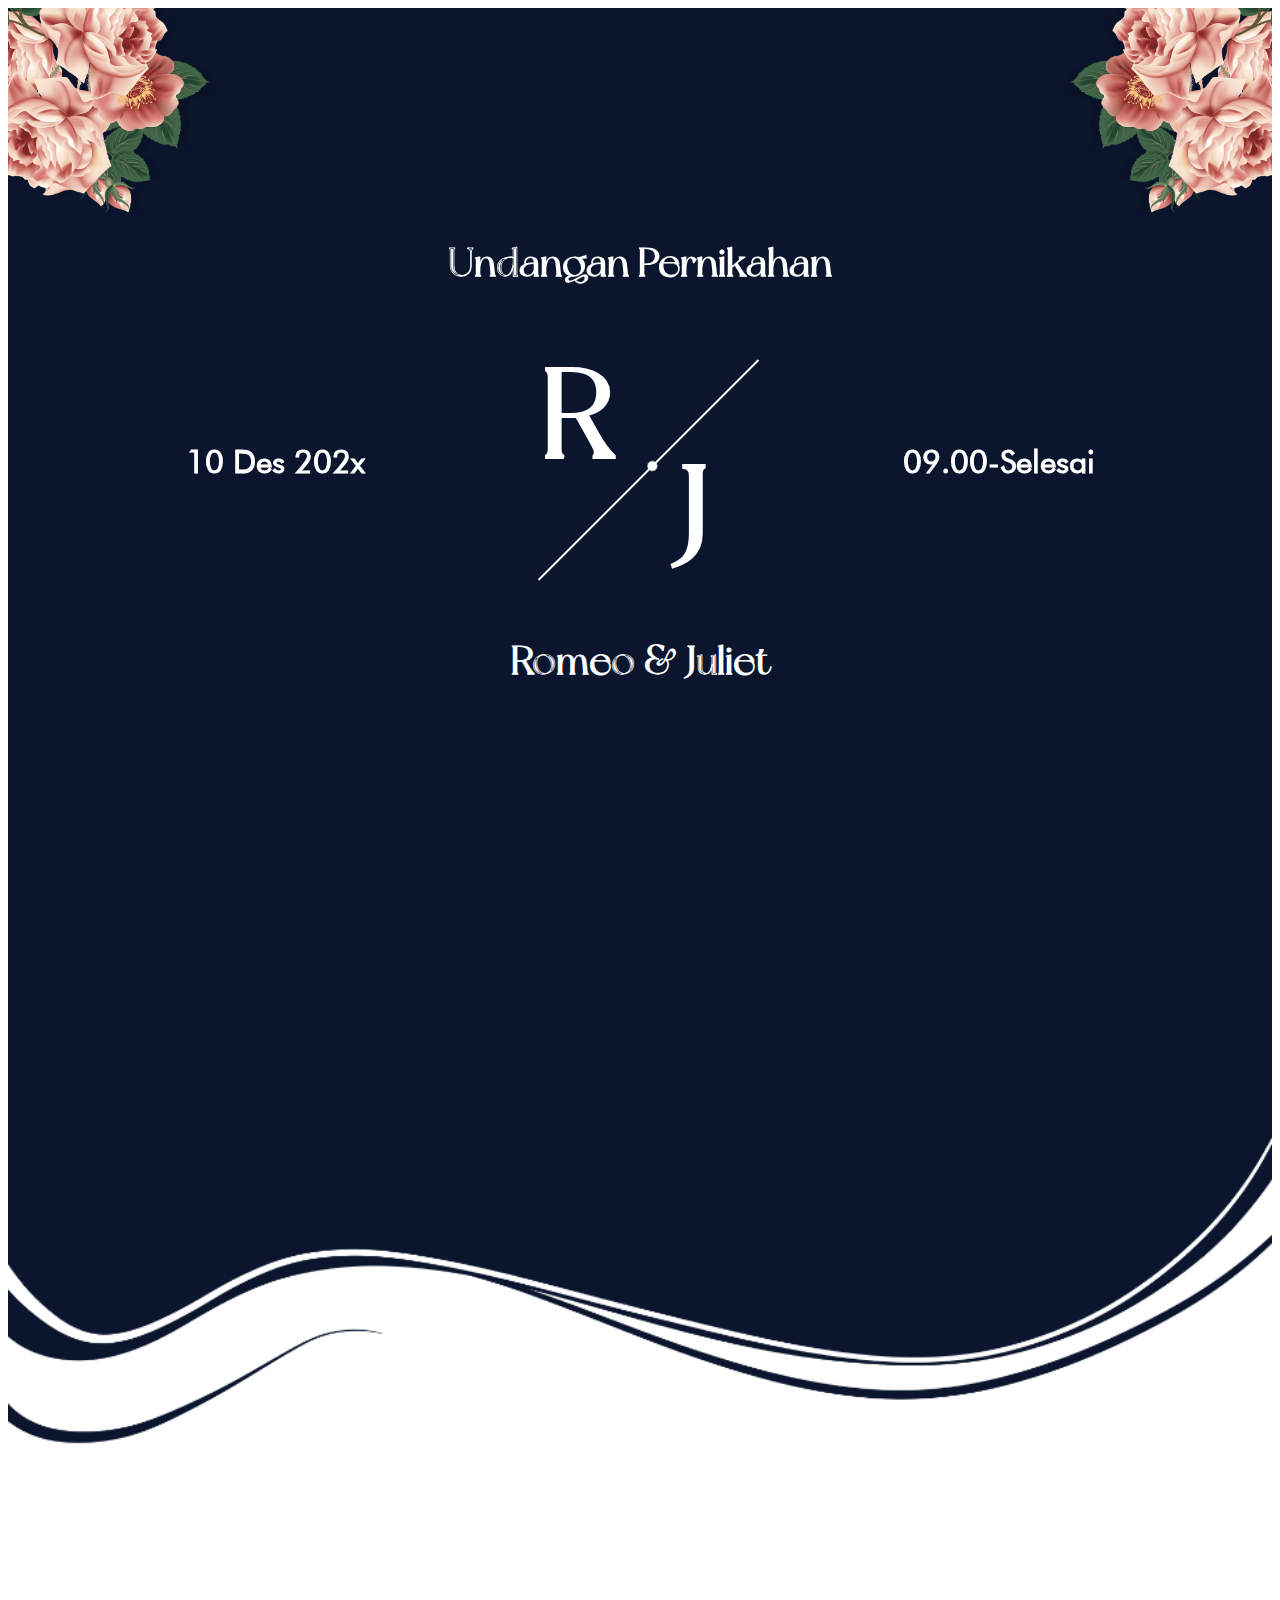
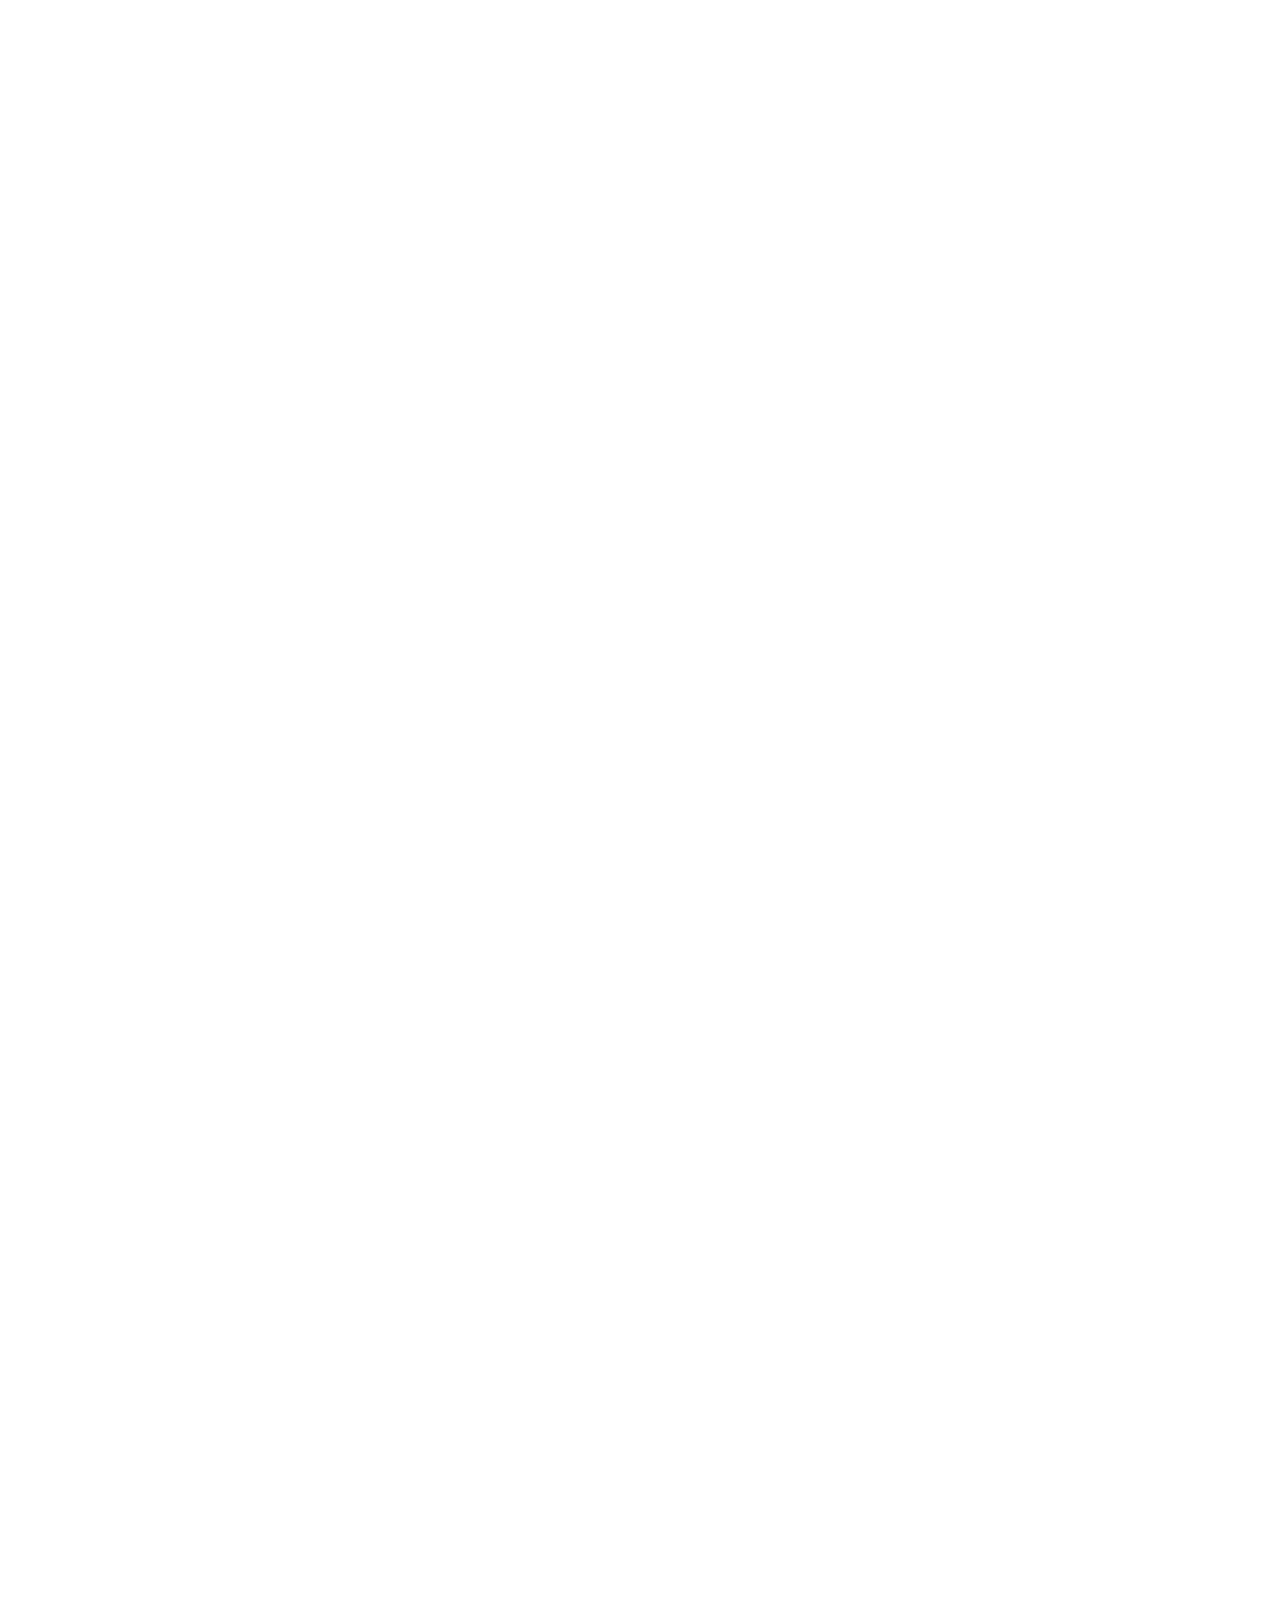
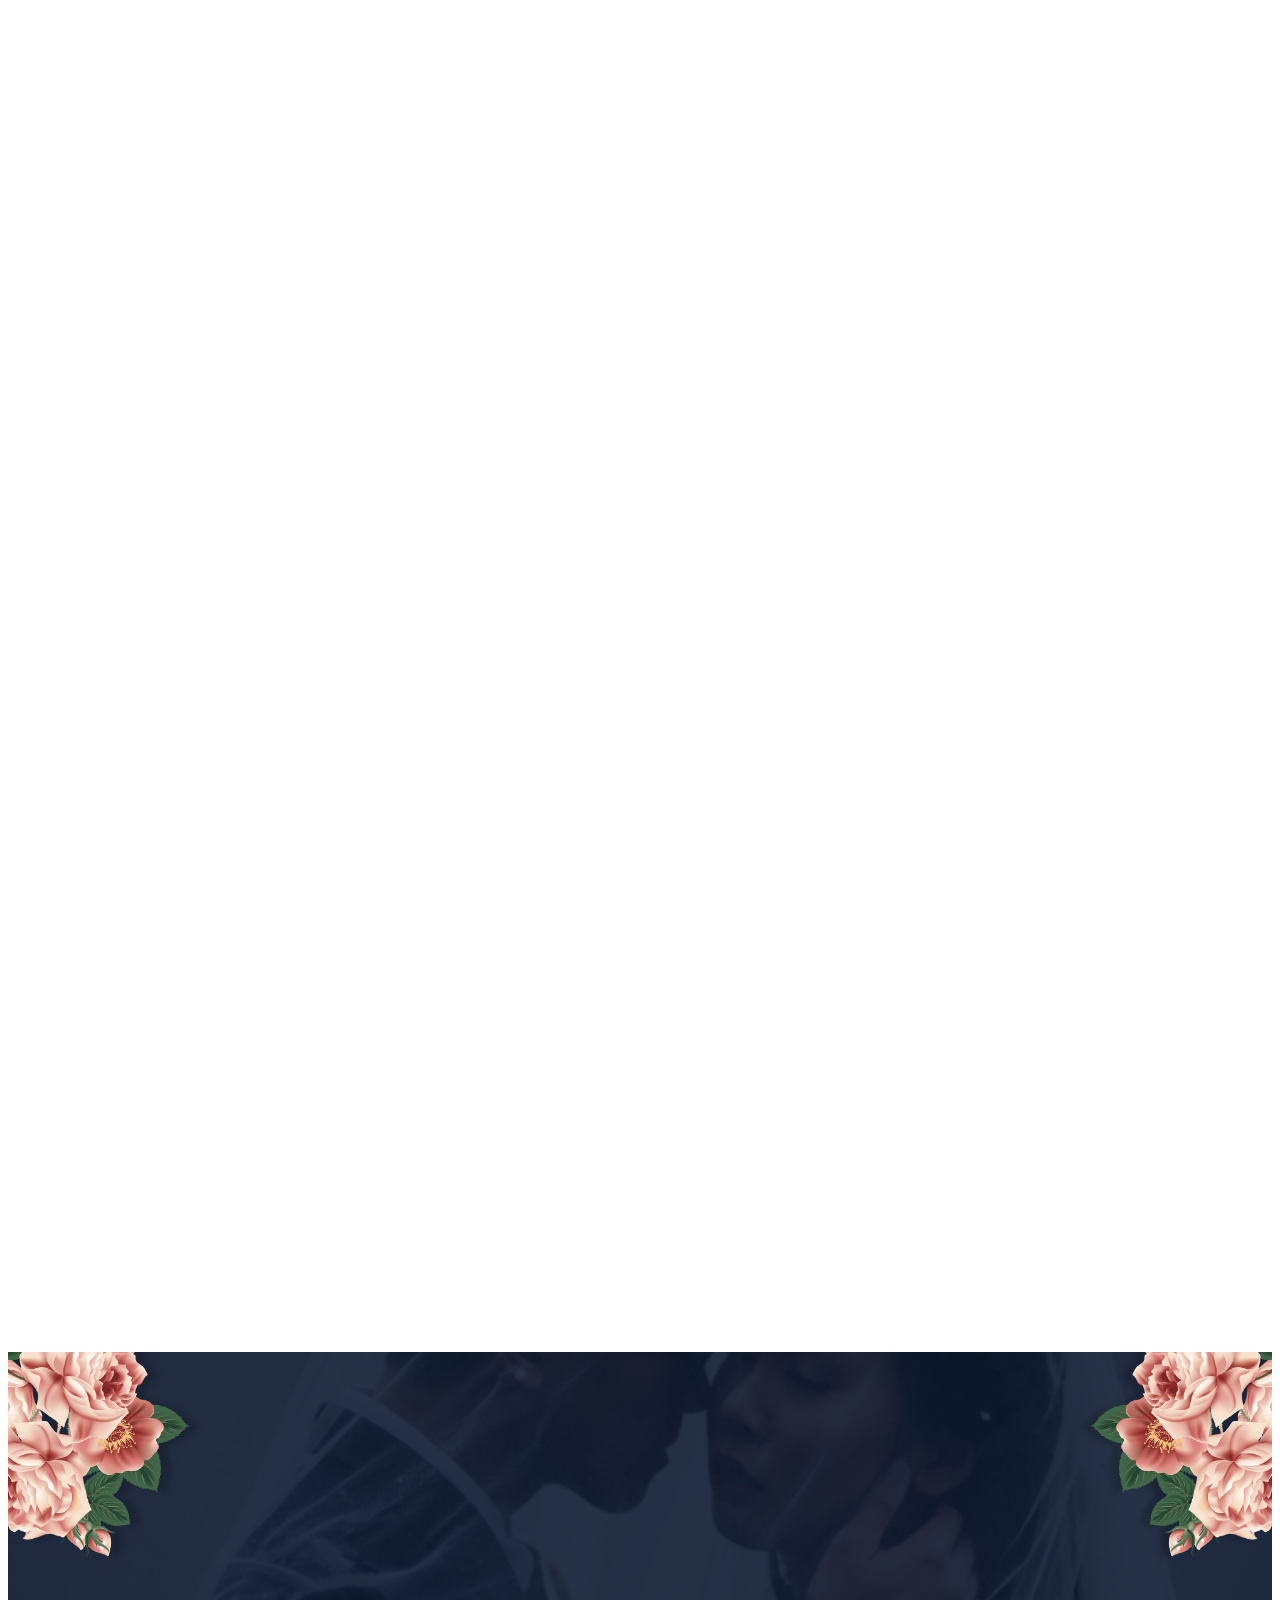
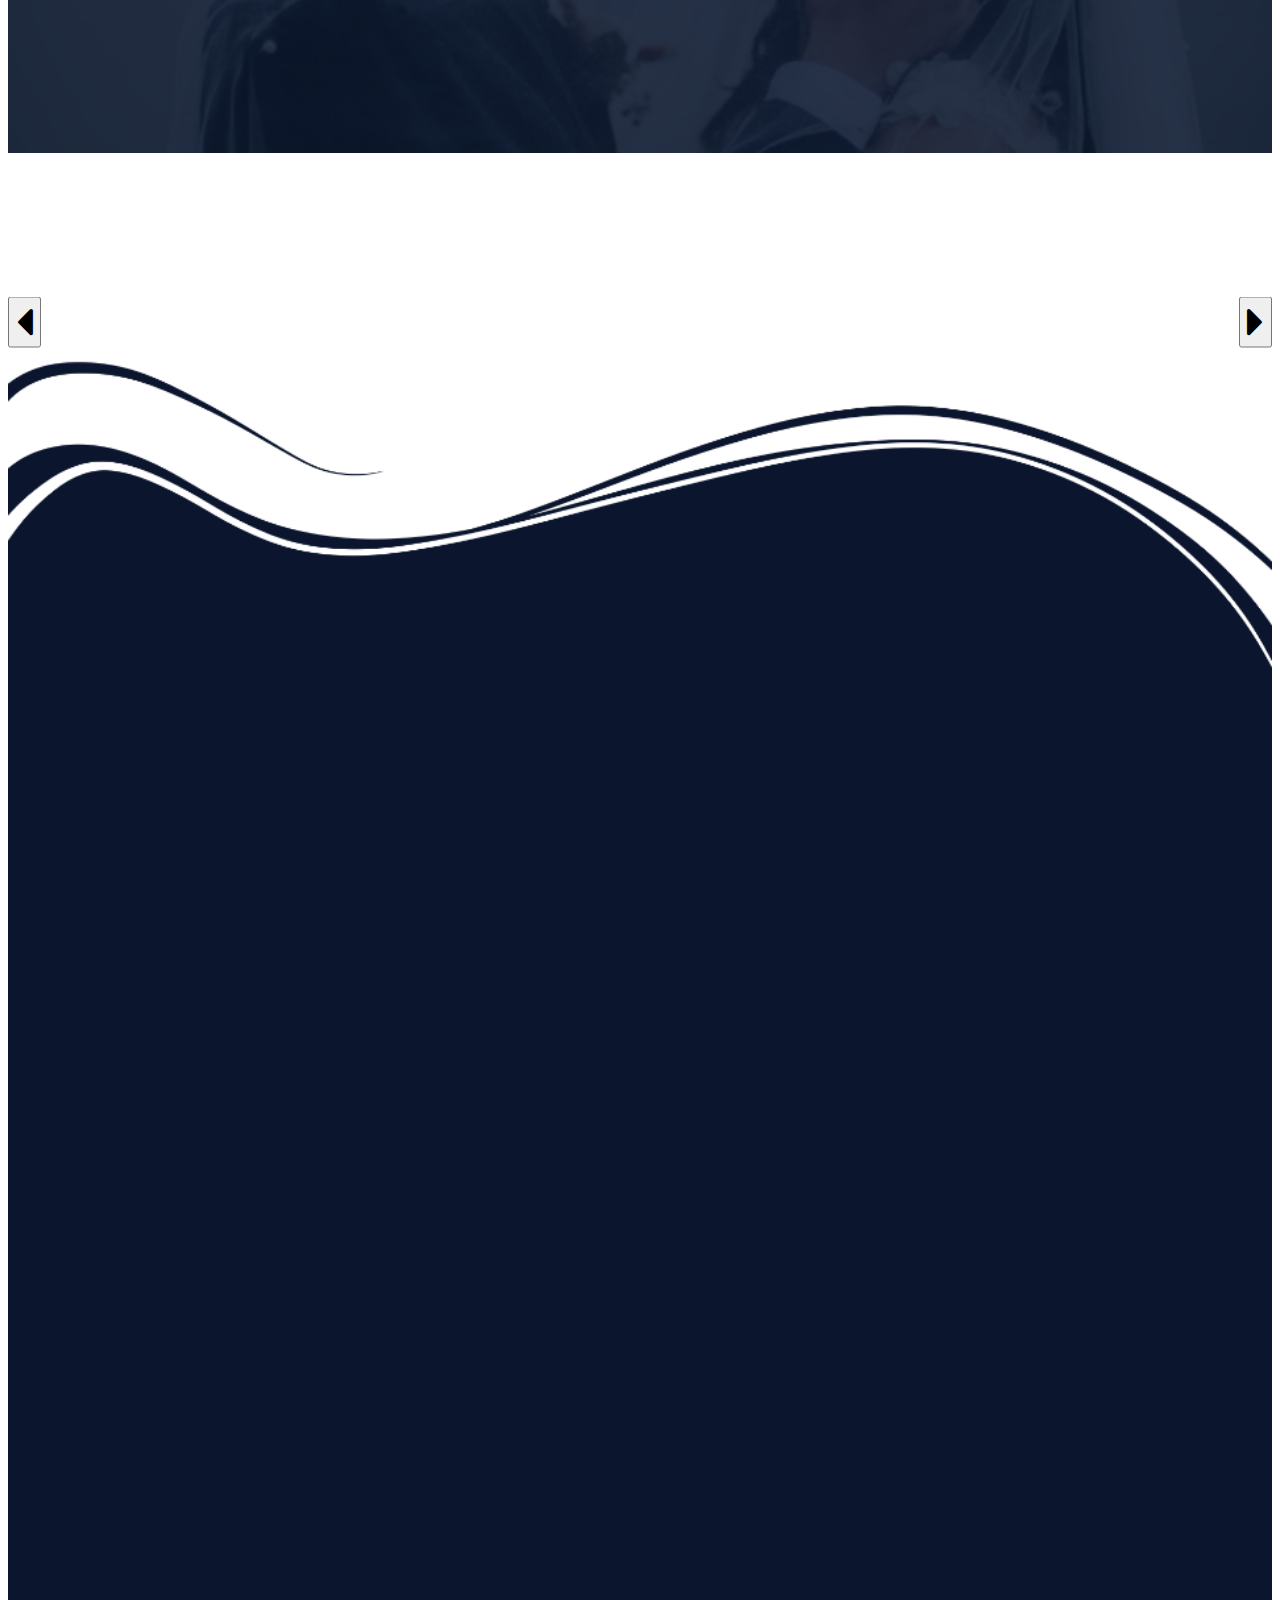
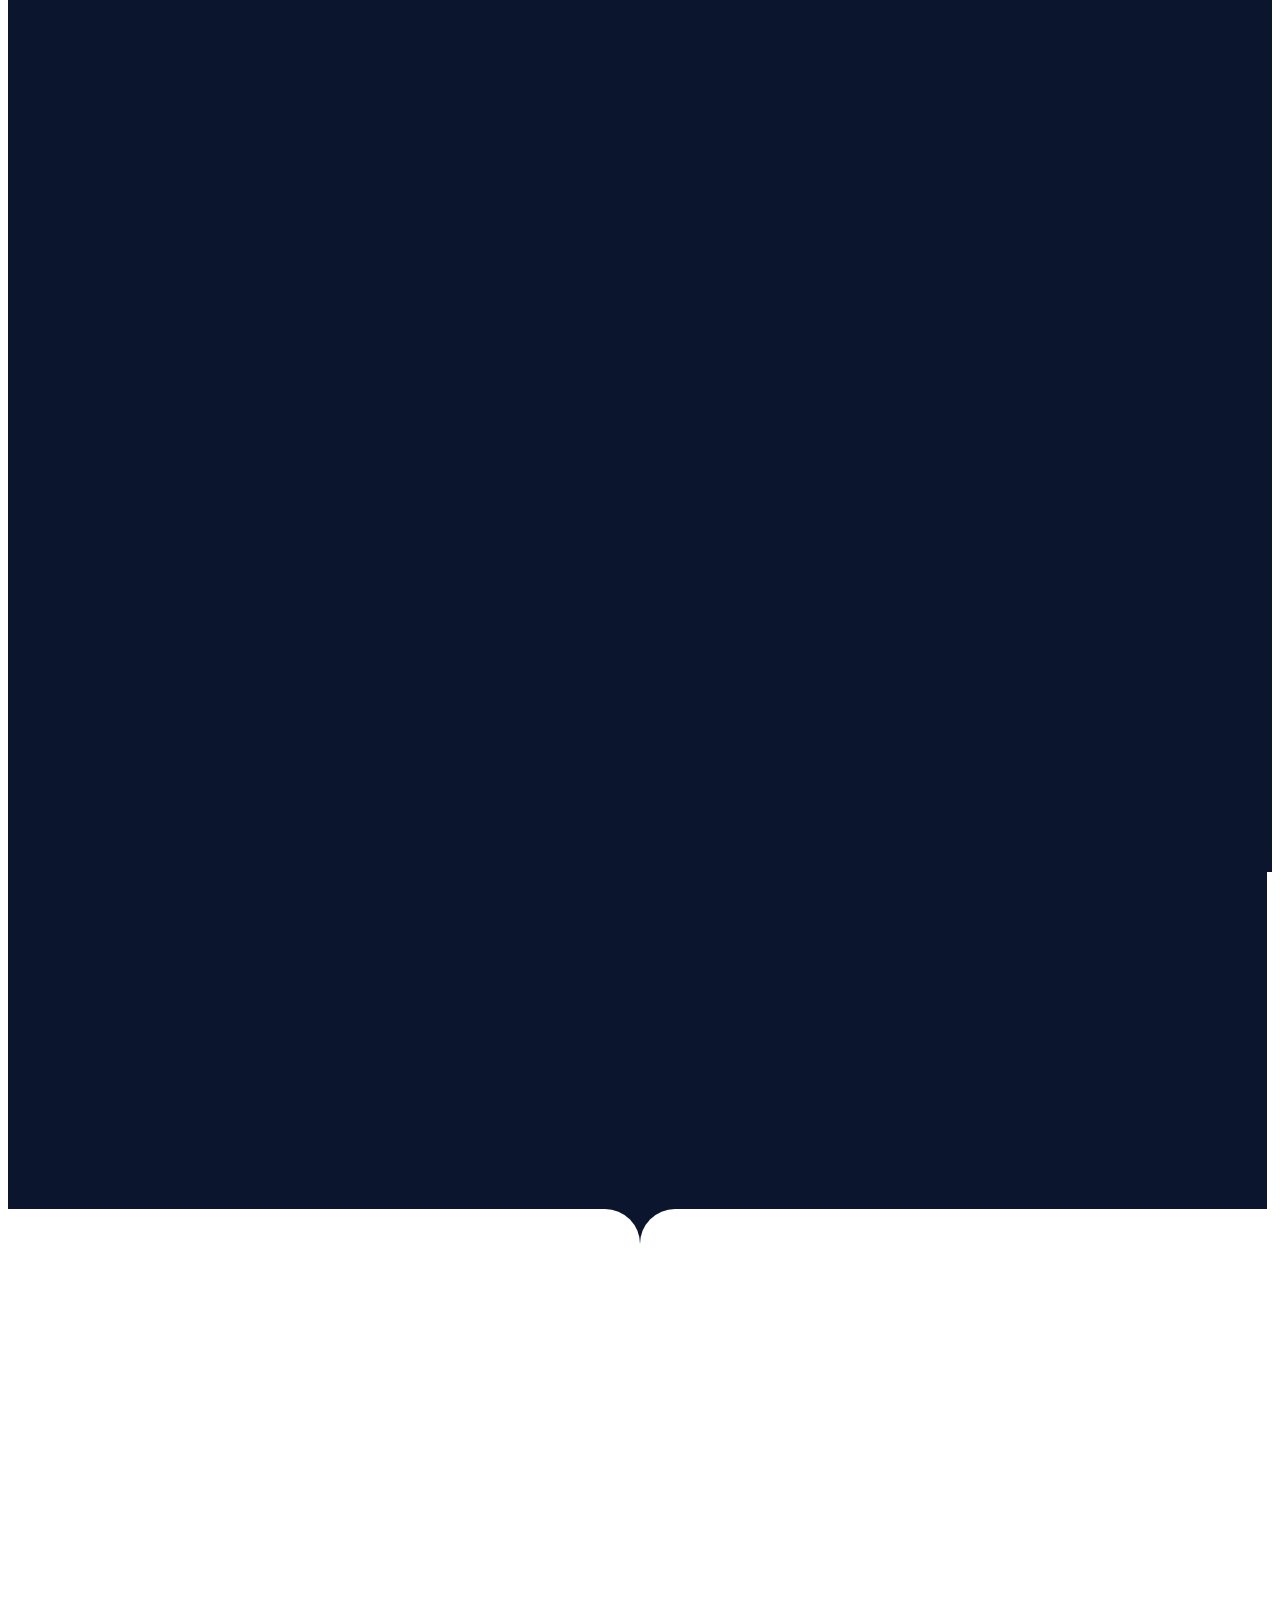
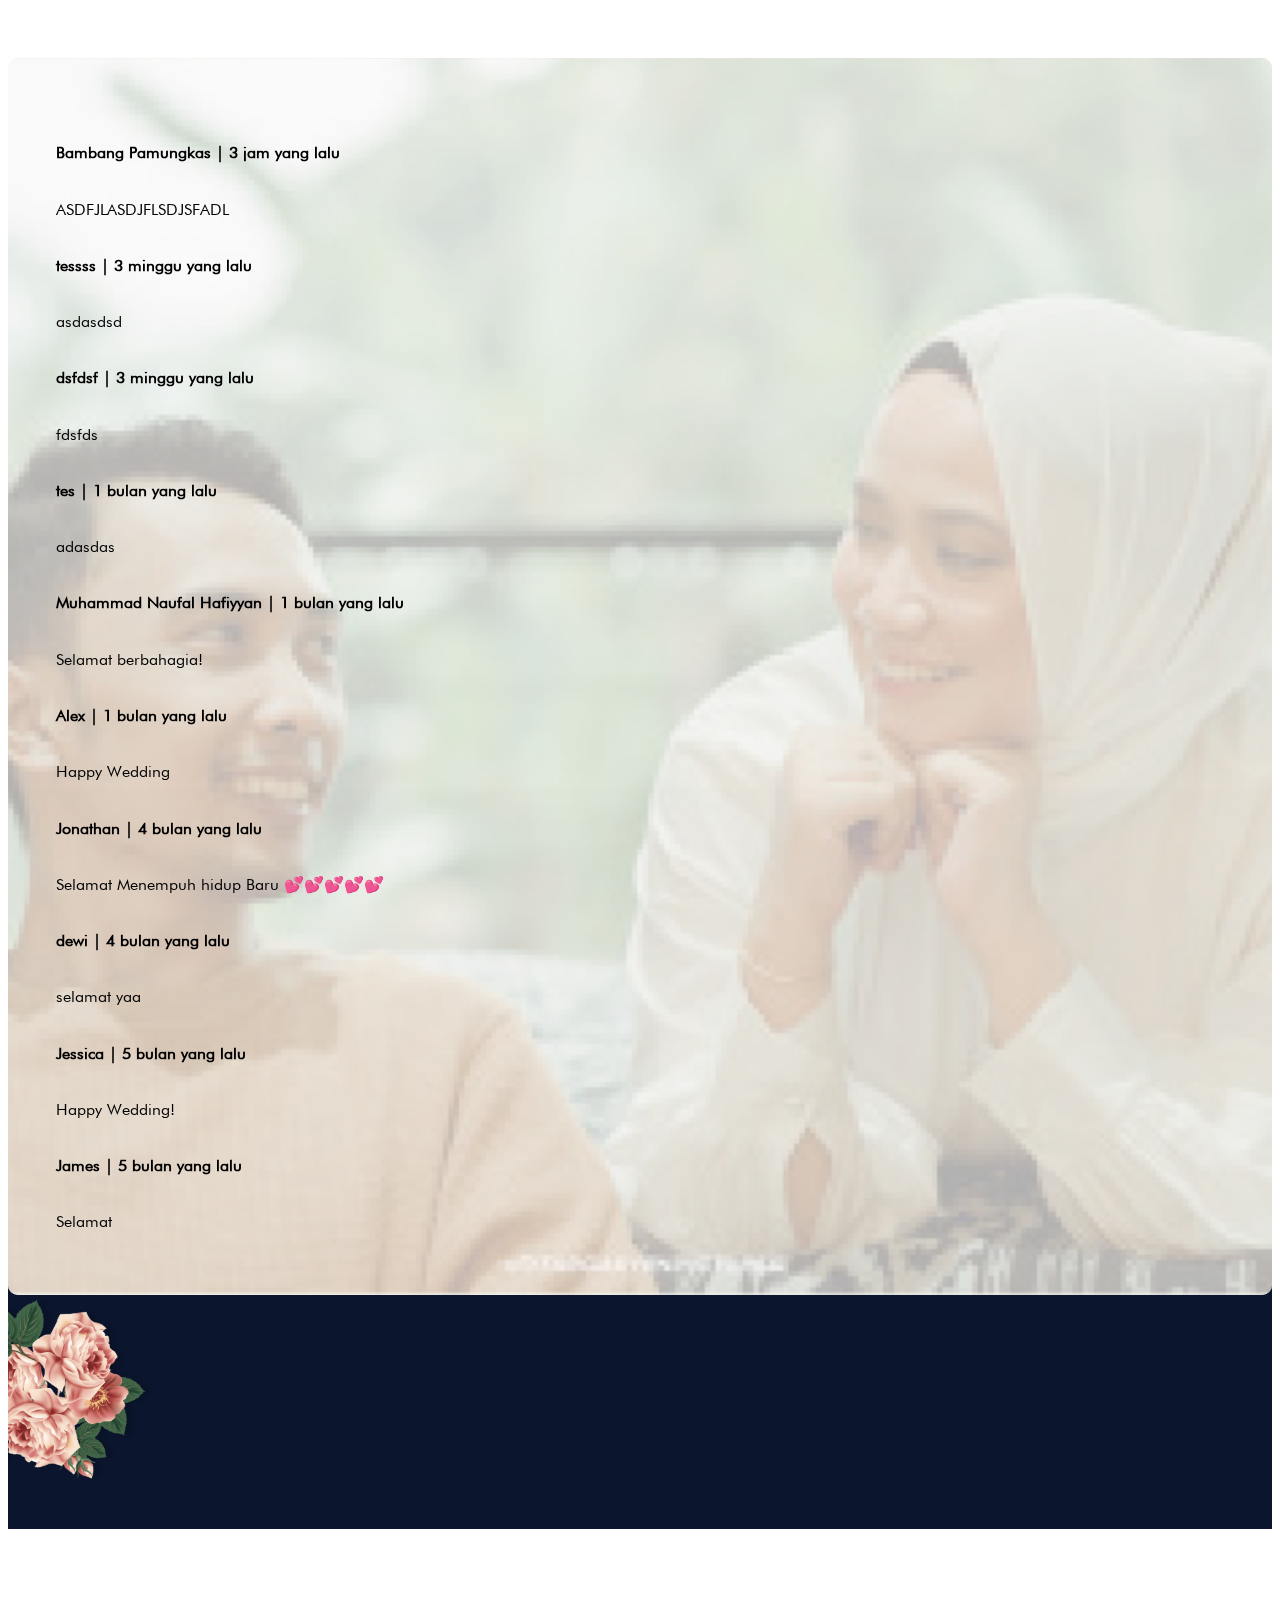
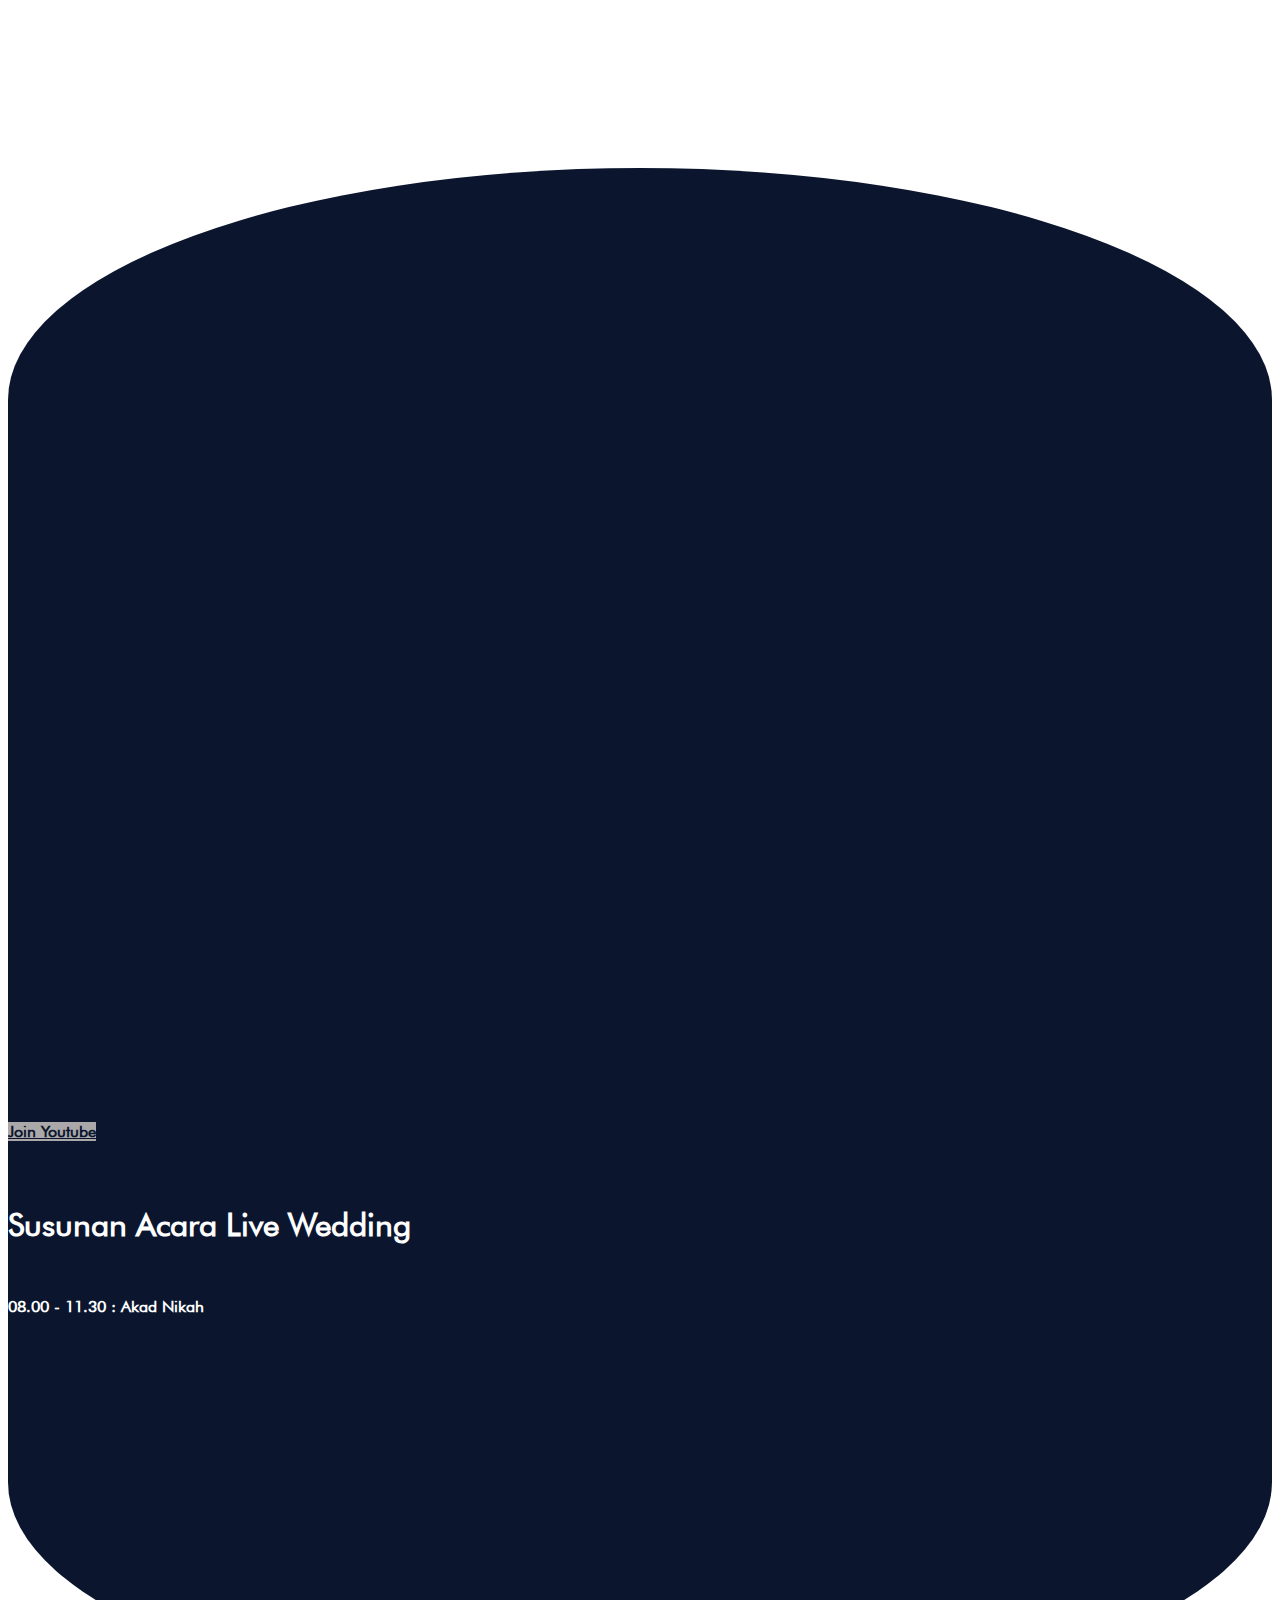
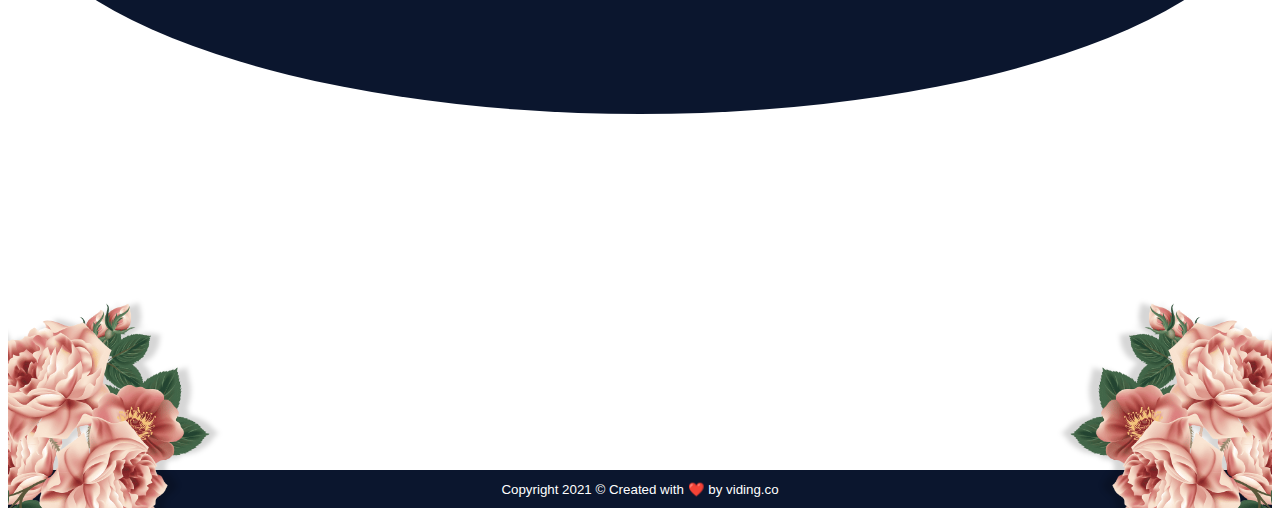
==== commit f290f467: "updated revisi" ====
--- a/theme_02/index.html
+++ b/theme_02/index.html
@@ -62,15 +62,17 @@
             <div class="container">
                 <div class="avatar-welcome" data-aos="zoom-in" data-aos-anchor-placement="center-bottom">
                     <h4>Assalamu'alaikum Warahmatullahi Wabarakaatuh</h4>
-                    <p>Dengan mengucap penuh rasa syukur serta memohon rahmat dan ridho Allah SWT,
-                        ijinkan kami mengundang Bapak/Ibu dan Saudara/i untuk menyaksikan serta memberikan
-                        doa restu pada acara pernikahan putra dan putri kami :</p>
+                    <div class="col-md-8 m-auto">
+                        <p>Dengan mengucap penuh rasa syukur serta memohon rahmat dan ridho Allah SWT,
+                            ijinkan kami mengundang Bapak/Ibu dan Saudara/i untuk menyaksikan serta memberikan
+                            doa restu pada acara pernikahan putra dan putri kami :</p>
+                    </div>
                 </div>
             </div>
         </section>
         <section class="avatar-wrapper">
-            <h3 data-aos="fade-down">Bride & Groom</h3>
-            <div class="container mt-5 pb-5">
+            <h3 class="mb-3" data-aos="fade-down">Bride & Groom</h3>
+            <div class="container">
                 <div class="row ">
                     <div class="col-md-6">
                         <div class="row reverse align-items-center">
@@ -127,30 +129,29 @@
             <div class="container">
                 <div class="content-wrapper">
                     <div class="content">
-                        <h3 data-aos="fade-down">Our Story</h3>
-                        <div data-aos="zoom-in">
-                            <p>Berawal dari seorang teman, kami saling berkenalan. <br>
-                                Malam demi malam telah saling kirim ratusan pesan. <br>
+                        <h3 class="mb-3" data-aos="fade-down">Our Story</h3>
+                        <div class="col-md-8 m-auto" data-aos="zoom-in">
+                            <p>Berawal dari seorang teman, kami saling berkenalan.
                                 Bukan jadi halangan walaupun terjarak ribuan kilometer dan pulau yang berjauhan.
                             </p>
                             <p>Hingga pada suatu titik kami memantapkan hati untuk saling
                                 memantaskan
-                                diri. <br>
-                                Terujar doa yang tak henti agar kami yakin untuk saling melengkapi. <br>
-                                Allah sungguh sangat baik hati. <br>
-                                Menuntun hati kami. <br>
+                                diri.
+                                Terujar doa yang tak henti agar kami yakin untuk saling melengkapi.
+                                Allah sungguh sangat baik hati.
+                                Menuntun hati kami.
                                 Yang awalnya penuh teka teki, hingga terlihat jelas jalan yang harus kami lalui.
                             </p>
-                            <p>Dan ketika khitbah terucap di depan kedua orang tua, <br>
-                                Raut wajah kami terpancar jelas rasa haru bercampur bahagia. <br>
-                                Terasa begitu sempurna, Allah menjawab semua doa. <br>
+                            <p>Dan ketika khitbah terucap di depan kedua orang tua,
+                                Raut wajah kami terpancar jelas rasa haru bercampur bahagia.
+                                Terasa begitu sempurna, Allah menjawab semua doa.
                                 Sujud syukur kami berdua, untuk semua rasa kantuk yang kami korbankan di setiap
                                 malam
                                 pukul
                                 tiga.
                             </p>
-                            <p>Begitu singkat proses kami sampai begitu dekat. <br>
-                                Namun ketika jodoh sudah Allah takdirkan untuk mendekat, <br>
+                            <p>Begitu singkat proses kami sampai begitu dekat.
+                                Namun ketika jodoh sudah Allah takdirkan untuk mendekat,
                                 takkan pernah datang lebih cepat walau sesaat, takkan pernah datang terlambat walau
                                 harus
                                 seabad.
@@ -166,7 +167,7 @@
         <section class="section-4">
             <div class="container">
                 <div class="gallery-wrapper">
-                    <h3 class="mb-5" data-aos="fade-down">Galeri</h3>
+                    <h3 class="mb-3" data-aos="fade-down">Galeri</h3>
                     <div class="gallery">
                         <div class="nav">
                             <button class="btn prev"><i class="fas fa-caret-left"></i> </button>
@@ -191,14 +192,28 @@
             </div>
         </section>
         <section class="section-5-1">
-            <div class="container d-flex justify-content-center pt-5 pb-5" data-aos="fade-left">
+            <div class="container d-flex justify-content-center " data-aos="fade-left">
                 <iframe class="yt-embed" src="https://www.youtube.com/embed/z2oKzxplzEY">
                 </iframe>
             </div>
         </section>
         <section class="section-5-2">
             <div class="container">
-                <h3 class="mb-5" data-aos="fade-down">Acara & Venue</h3>
+                <h3 class="mb-3" data-aos="fade-down">Acara & Venue</h3>
+                <p data-aos="zoom-in">
+                    Dan perlu kami sampaikan bahwa sesuai anjuran Pemerintah mengenai PPKM Darurat Jawa dan
+                    Bali,
+                    kapasitas tamu undangan
+                    yang diperbolehkan maksimal 30 tamu tiap kloter. Kami menyediakan ruangan tunggu bagi
+                    kloter-kloter
+                    berikutnya.
+                    Serta kami menyediakan makanan dalam kemasan tertutup untuk dibawa pulang.
+                </p>
+                <div class="d-flex justify-content-center pb-3" style="gap:10px">
+                    <img src="./assets/icons/mask.png" alt="icon" class="icon" data-aos="fade-right">
+                    <img src="./assets/icons/hand.png" alt="icon" class="icon" data-aos="zoom-in">
+                    <img src="./assets/icons/distance.png" alt="icon" class="icon" data-aos="fade-left">
+                </div>
                 <div class="row pb-5">
                     <div class="col-md-6" data-aos="fade-right">
                         <div class="card">
@@ -238,11 +253,6 @@
                         </div>
                         <a href="#" class="btn btn-custom w-100">Lokasi</a>
                     </div>
-                </div>
-                <div class="d-flex justify-content-center pb-3" style="gap:10px">
-                    <img src="./assets/icons/mask.png" alt="icon" class="icon" data-aos="fade-right">
-                    <img src="./assets/icons/hand.png" alt="icon" class="icon" data-aos="zoom-in">
-                    <img src="./assets/icons/distance.png" alt="icon" class="icon" data-aos="fade-left">
                 </div>
             </div>
         </section>
@@ -372,7 +382,7 @@
                         macam metode pembayaran, silakan dapat mengisi form yang tersedia di bawah ini:</p>
                 </div>
             </div>
-            <div class="container">
+            <div class="container mt-3 mb-3">
                 <div class="row">
                     <div class="col-md-7 col-sm-10 m-auto text-center">
                         <form action="#" method="post" data-aos="zoom-in">
@@ -415,27 +425,13 @@
                             ditetapkan dan tidak diperbolehkan
                             berjabat tangan baik kepada kedua mempelai maupun keluarga.
                         </p>
-                        <p data-aos="zoom-in">
-                            Dan perlu kami sampaikan bahwa sesuai anjuran Pemerintah mengenai PPKM Darurat Jawa dan
-                            Bali,
-                            kapasitas tamu undangan
-                            yang diperbolehkan maksimal 30 tamu tiap kloter. Kami menyediakan ruangan tunggu bagi
-                            kloter-kloter
-                            berikutnya.
-                            Serta kami menyediakan makanan dalam kemasan tertutup untuk dibawa pulang.
-                        </p>
-                    </div>
-                </div>
-                <div class="d-flex justify-content-center mb-3" style="gap:10px">
-                    <img src="./assets/icons/mask.png" alt="icon" class="icon" data-aos="fade-right">
-                    <img src="./assets/icons/hand.png" alt="icon" class="icon" data-aos="zoom-in">
-                    <img src="./assets/icons/distance.png" alt="icon" class="icon" data-aos="fade-left">
-                </div>
+                    </div>
+                </div>
+                <h3 data-aos="fade-down">Live Streaming</h3>
                 <p data-aos="zoom-in">Bagi Bapak/Ibu/Saudara/i yang tidak dapat hadir dalam resepsi pernikahan, dapat
                     menyaksikan rangkaian
                     acara akad nikah melalui link Zoom dan Youtube Streaming
                     <br> di bawah ini:</p>
-                <h3 data-aos="fade-down">Live Streaming</h3>
                 <div class="yt-stream" data-aos="zoom-in">
                     <h5>Youtube Live</h5>
                     <iframe class="yt-embed" src="https://www.youtube.com/embed/z2oKzxplzEY">
@@ -468,9 +464,9 @@
             <div class="container">
                 <div class="row">
                     <div class="col-md-6 m-auto pt-5 pb-5" data-aos="zoom-in">
-                        <h3 class=" mb-5">Terima Kasih</h3>
+                        <h3 class="mb-3">Terima Kasih</h3>
                         <p class="mb-0">Terimakasih atas kehadiran, partisipasi dan doa restunya.</p>
-                        <p class=" mb-5">Wassalamu'alaikum Warahmatullahi Wabarakaatuh</p>
+                        <p class=" mb-3">Wassalamu'alaikum Warahmatullahi Wabarakaatuh</p>
                         <p class="fw-bold mb-0">Keluarga Besar Bapak Lorem dan Ibu Ipsum</p>
                         <small class="font-futura">Lorem Ipsum, Lorem Ipsum - Indonesia</small>
                         <p class=" mt-3">Beserta</p>
--- a/theme_02/assets/css/app.css
+++ b/theme_02/assets/css/app.css
@@ -24,7 +24,7 @@
 @media (max-width: 576px) {
   .section-1 .flower-1,
   .section-1 .flower-2 {
-    width: 220px;
+    width: 180px;
   }
 }
 
@@ -108,7 +108,7 @@
   background-color: #fff;
   content: "";
   border-radius: 50%;
-  margin-top: -1.5%;
+  margin-top: -4.4px;
   -webkit-animation: 3.5s dot ease;
           animation: 3.5s dot ease;
   z-index: 2;
@@ -205,9 +205,23 @@
   text-align: center;
   background-color: #0b162e;
   background-image: url(../images/waves.png);
-  background-size: cover;
+  background-size: 100%;
+  background-repeat: no-repeat;
   background-position: bottom;
   padding: 3rem 0;
+  margin: -5px 0;
+}
+
+@media (min-width: 2560px) {
+  .section-2 {
+    margin: -17px 0;
+  }
+}
+
+@media (width: 1024px) {
+  .section-2 {
+    margin: -6px 0;
+  }
 }
 
 .section-2 .avatar-welcome {
@@ -218,13 +232,20 @@
 
 @media (min-width: 2048px) {
   .section-2 .avatar-welcome {
-    height: 450px;
+    height: 550px;
+  }
+}
+
+@media (max-width: 576px) {
+  .section-2 .avatar-welcome {
+    padding: 0;
+    height: auto;
   }
 }
 
 .avatar-wrapper {
-  background-color: #fff;
   text-align: center;
+  padding: 3rem 0;
 }
 
 .avatar-wrapper .icon-wrapper {
@@ -327,7 +348,7 @@
 .section-3 .content-wrapper .content {
   color: #fff;
   text-align: center;
-  margin: 4.5rem 0;
+  margin: 3rem 0;
 }
 
 .section-3 .content-wrapper .content h1 {
@@ -389,21 +410,43 @@
   -webkit-transform: scaleY(-1);
           transform: scaleY(-1);
   background-position: bottom;
-  background-size: cover;
-  background-color: #0b162e;
+  background-size: 100%;
+  background-repeat: no-repeat;
+  background-color: #0b162e;
+  margin: -4px 0 -3px 0;
+  padding: 3rem 0;
+}
+
+@media (width: 1024px) {
+  .section-5-1 {
+    margin-top: -5px;
+  }
+}
+
+@media (min-width: 2560px) {
+  .section-5-1 {
+    padding-bottom: 250px;
+    margin-top: 8px;
+  }
 }
 
 .section-5-1 .yt-embed {
-  width: 480px;
-  height: 240px;
+  width: 720px;
+  height: 380px;
   -webkit-transform: scaleY(-1);
           transform: scaleY(-1);
 }
 
-@media (max-width: 576px) {
+@media (max-width: 768px) {
   .section-5-1 .yt-embed {
-    width: 280px;
-    height: 160px;
+    width: 80%;
+    height: 280px;
+  }
+}
+
+@media (max-width: 576px) {
+  .section-5-1 .yt-embed {
+    height: 180px;
   }
 }
 
@@ -412,6 +455,12 @@
   text-align: center;
   padding-top: 3rem;
   background-color: #0b162e;
+}
+
+@media (max-width: 576px) {
+  .section-5-2 .row {
+    gap: 3rem;
+  }
 }
 
 .section-5-2 .maps-embed {
@@ -450,6 +499,7 @@
   text-align: center;
   color: #fff;
   background-color: #0b162e;
+  margin: -5px;
 }
 
 .presence-wrapper .presence-form {
@@ -626,6 +676,7 @@
 @media (max-width: 576px) {
   .section-7 .flower {
     width: 120px;
+    top: -70px;
   }
 }
 
@@ -633,6 +684,7 @@
   background-color: #0b162e;
   text-align: center;
   color: #fff;
+  padding: 1rem 0;
 }
 
 .section-7 .form-control {
@@ -642,6 +694,10 @@
   margin-bottom: 1rem;
 }
 
+.section-7 .form-control p {
+  margin-bottom: 0;
+}
+
 .section-7 .input-group .input-group-text {
   background-color: #0b162e;
   color: #fff;
@@ -664,7 +720,7 @@
 @media (max-width: 576px) {
   .section-8 {
     border-radius: 50%/70px;
-    padding: 5rem 0;
+    padding: 4rem 0;
   }
 }
 
@@ -822,34 +878,26 @@
 }
 
 h6 {
-  font-size: 24px;
+  font-size: 16px;
   font-family: "Futura-Book";
 }
 
 @media (max-width: 576px) {
   h6 {
-    font-size: 16px;
+    font-size: 14px;
   }
 }
 
 p,
 ol {
-  font-size: 20px;
+  font-size: 16px;
   font-family: "Futura-Book";
-}
-
-@media (max-width: 768px) {
-  p,
-  ol {
-    line-height: 1.8rem;
-  }
 }
 
 @media (max-width: 576px) {
   p,
   ol {
     font-size: 14px;
-    line-height: 1.8rem;
   }
 }
 
@@ -873,6 +921,21 @@
 
 .form-control::placeholder {
   color: #212529;
+}
+
+@media (max-width: 576px) {
+  .form-control::-webkit-input-placeholder {
+    font-size: 14px;
+  }
+  .form-control:-ms-input-placeholder {
+    font-size: 14px;
+  }
+  .form-control::-ms-input-placeholder {
+    font-size: 14px;
+  }
+  .form-control::placeholder {
+    font-size: 14px;
+  }
 }
 
 .btn-custom {
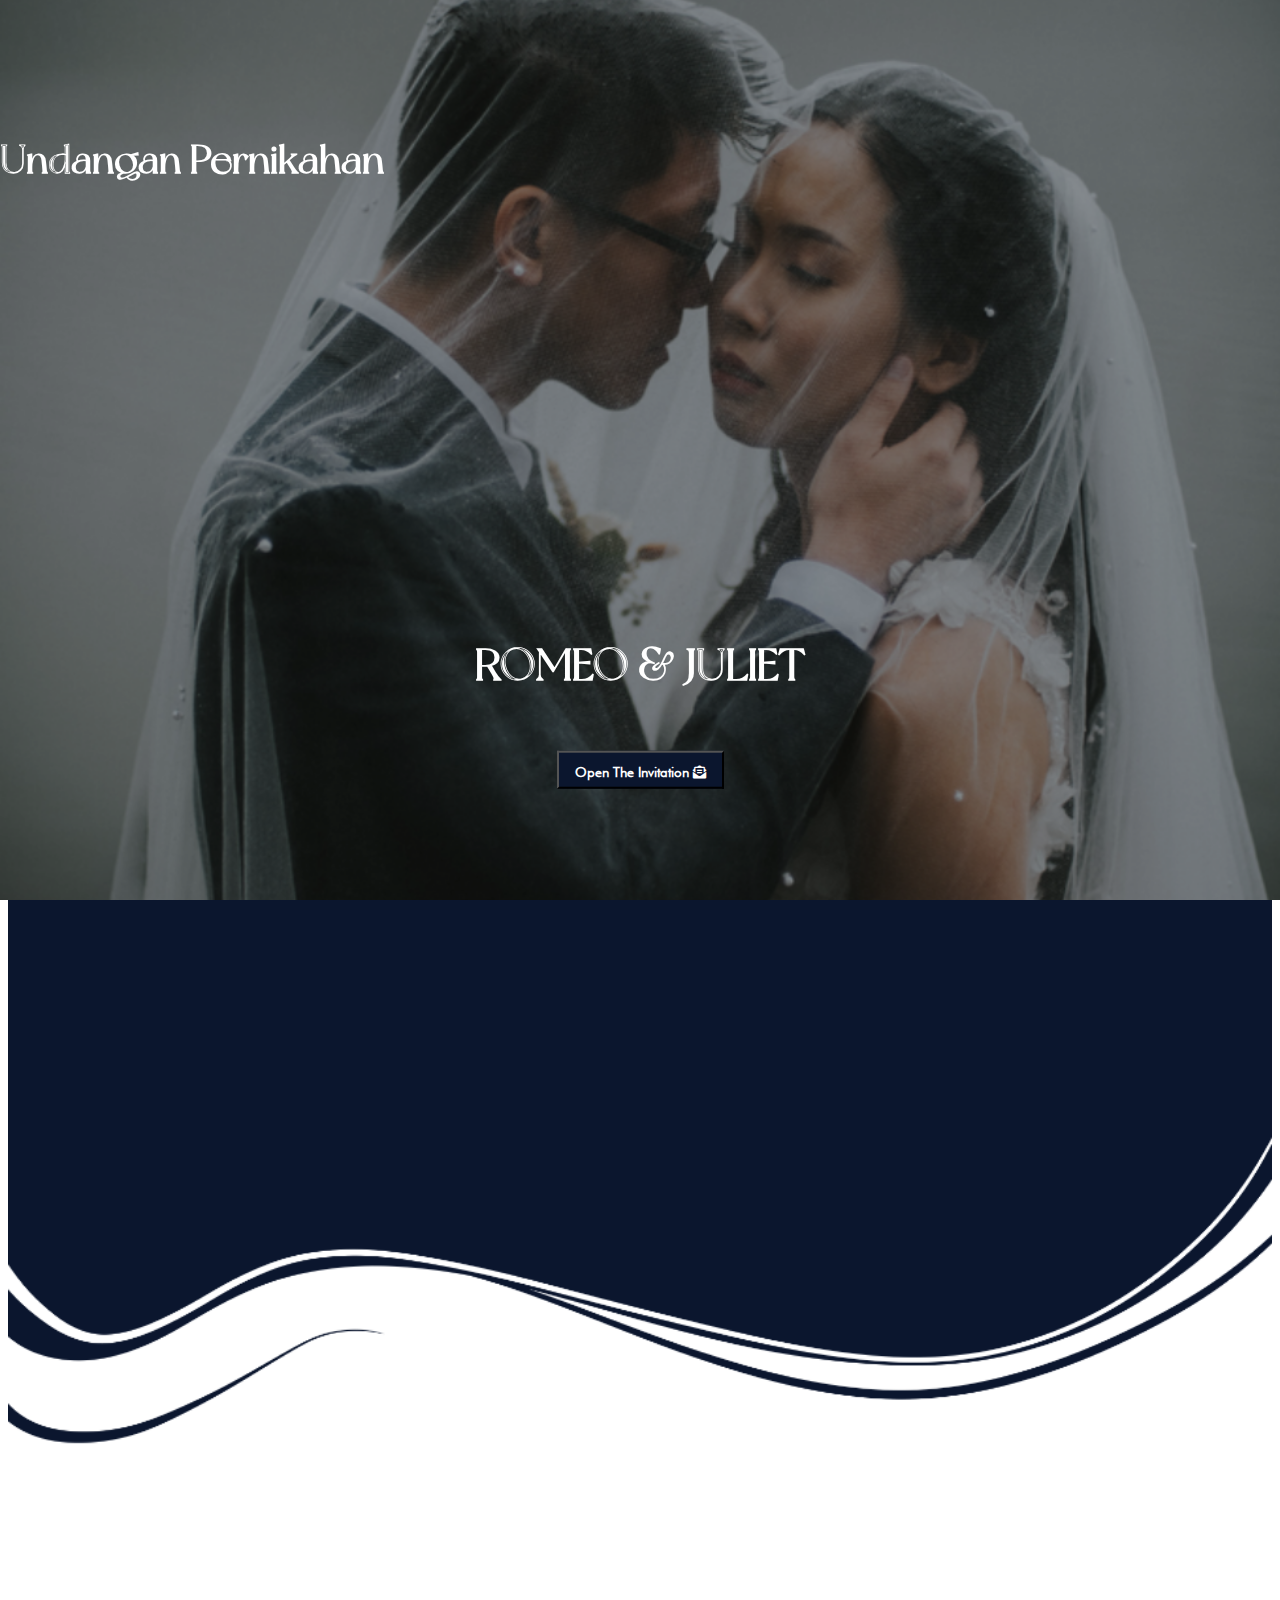
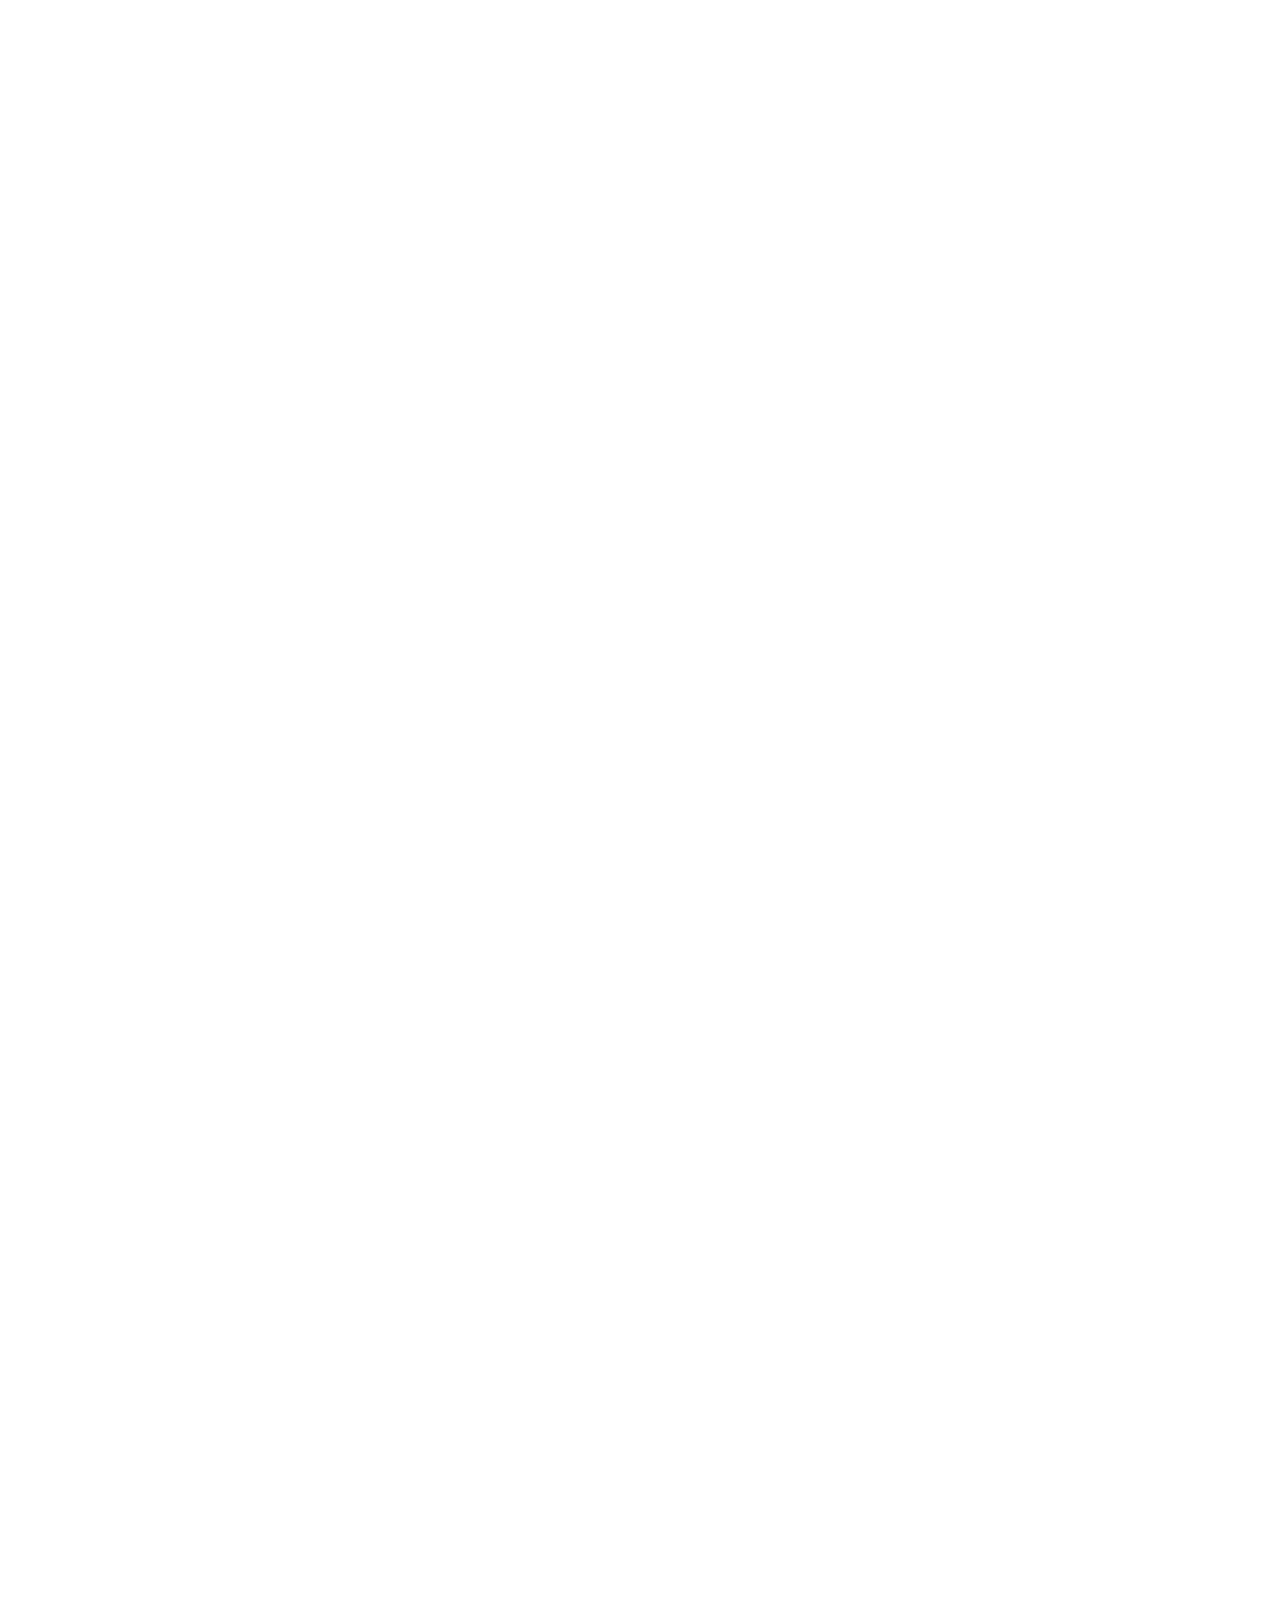
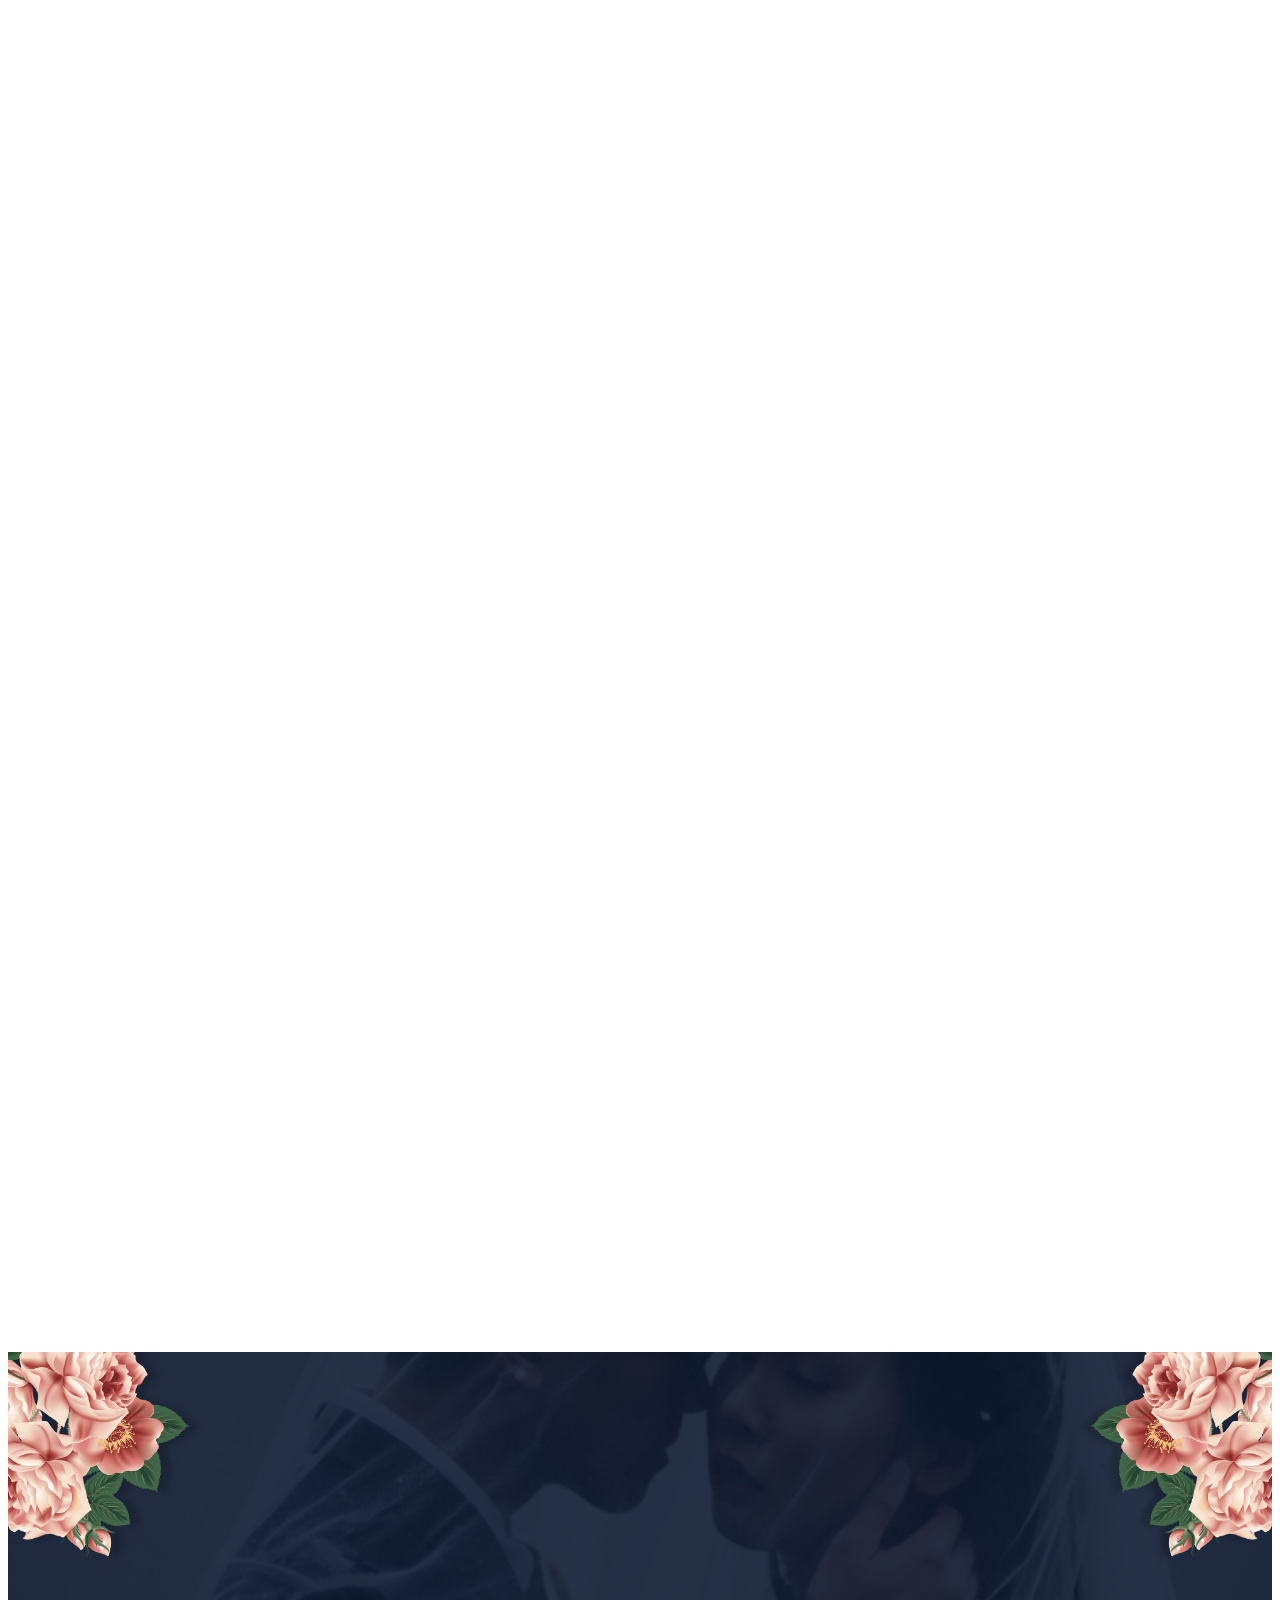
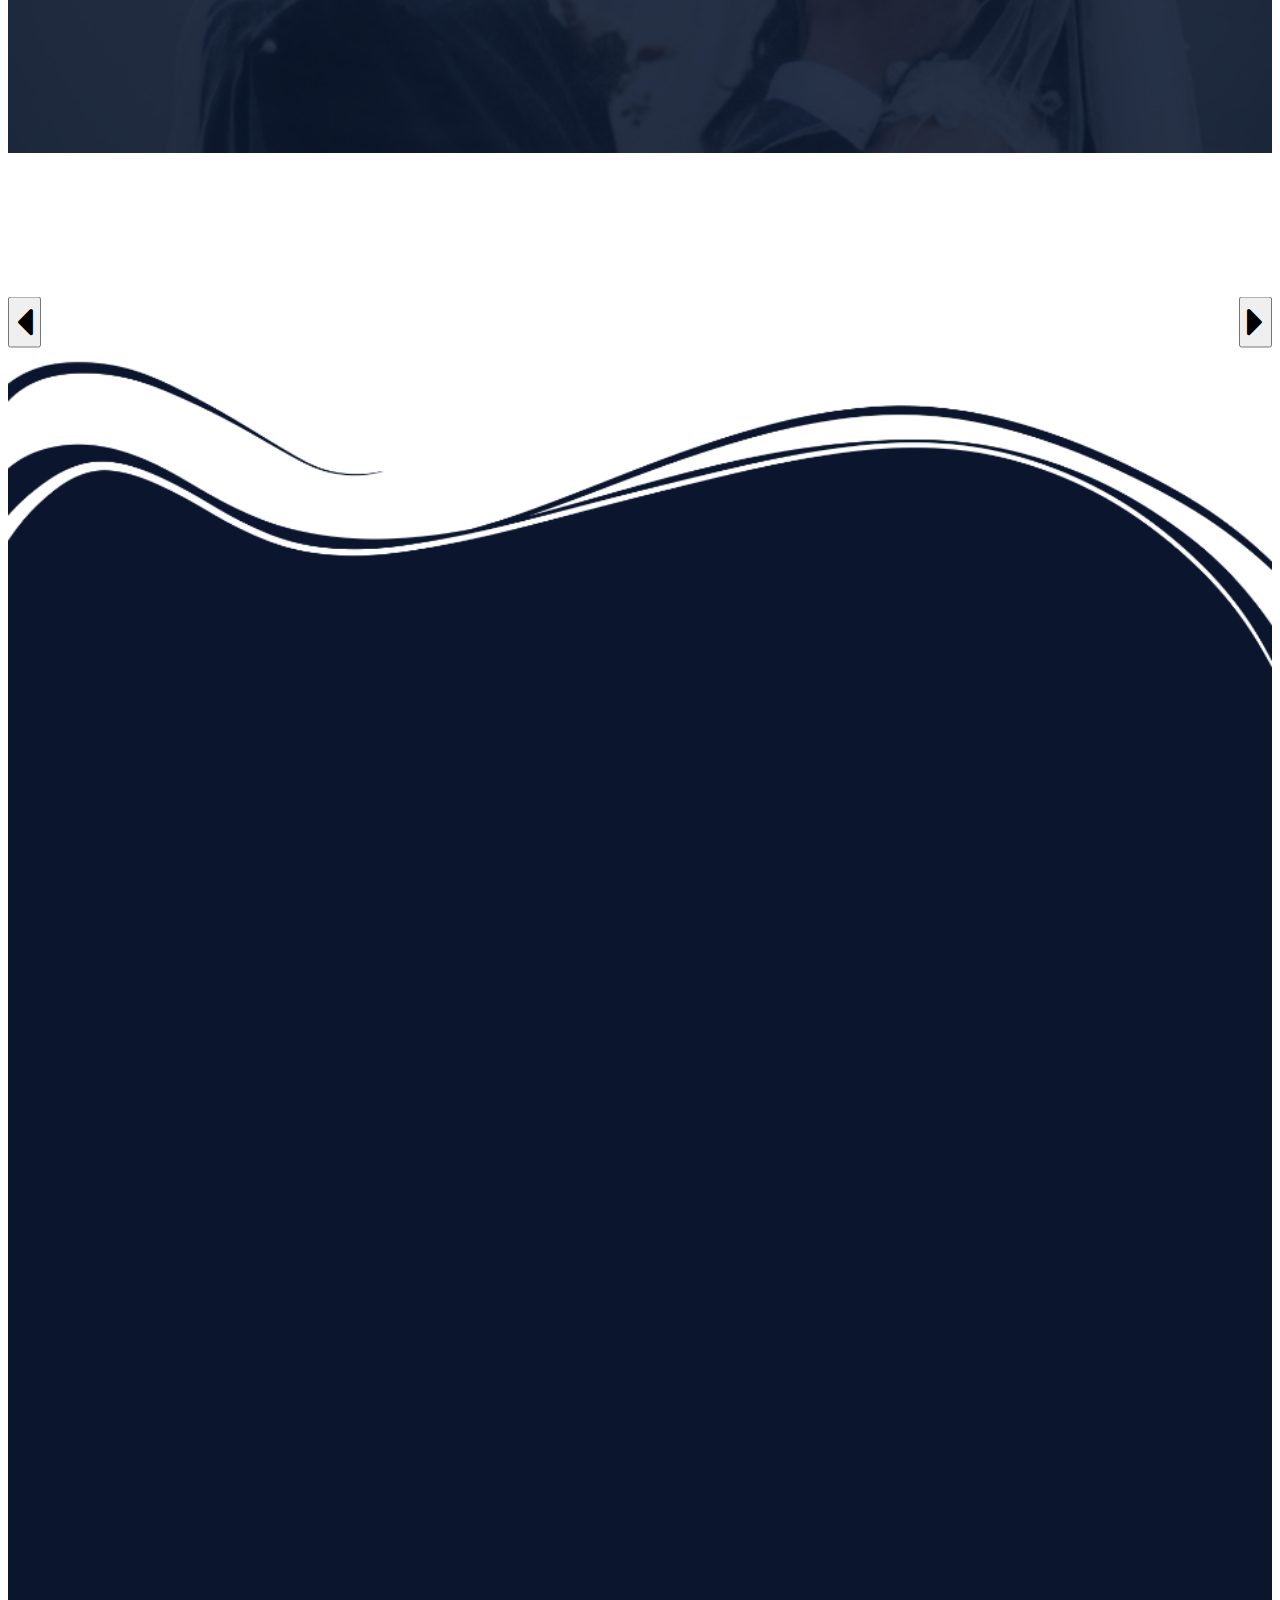
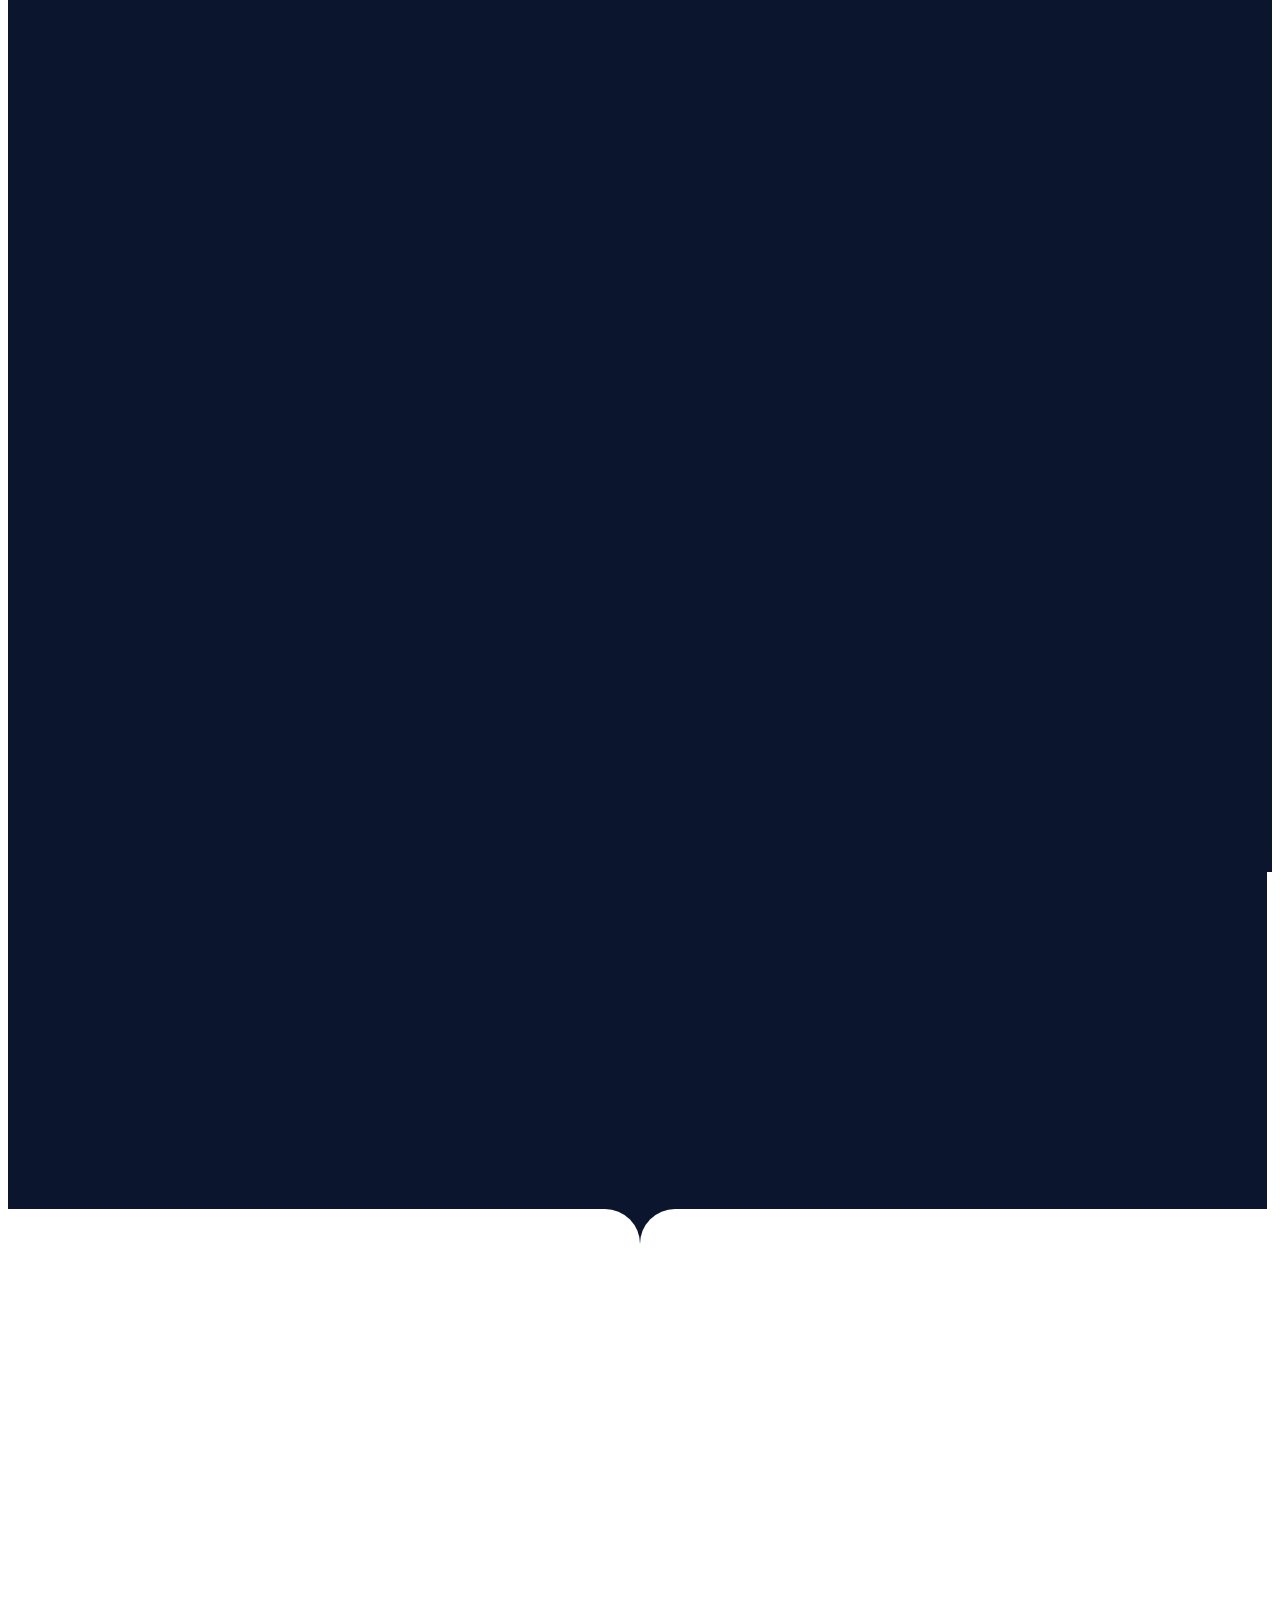
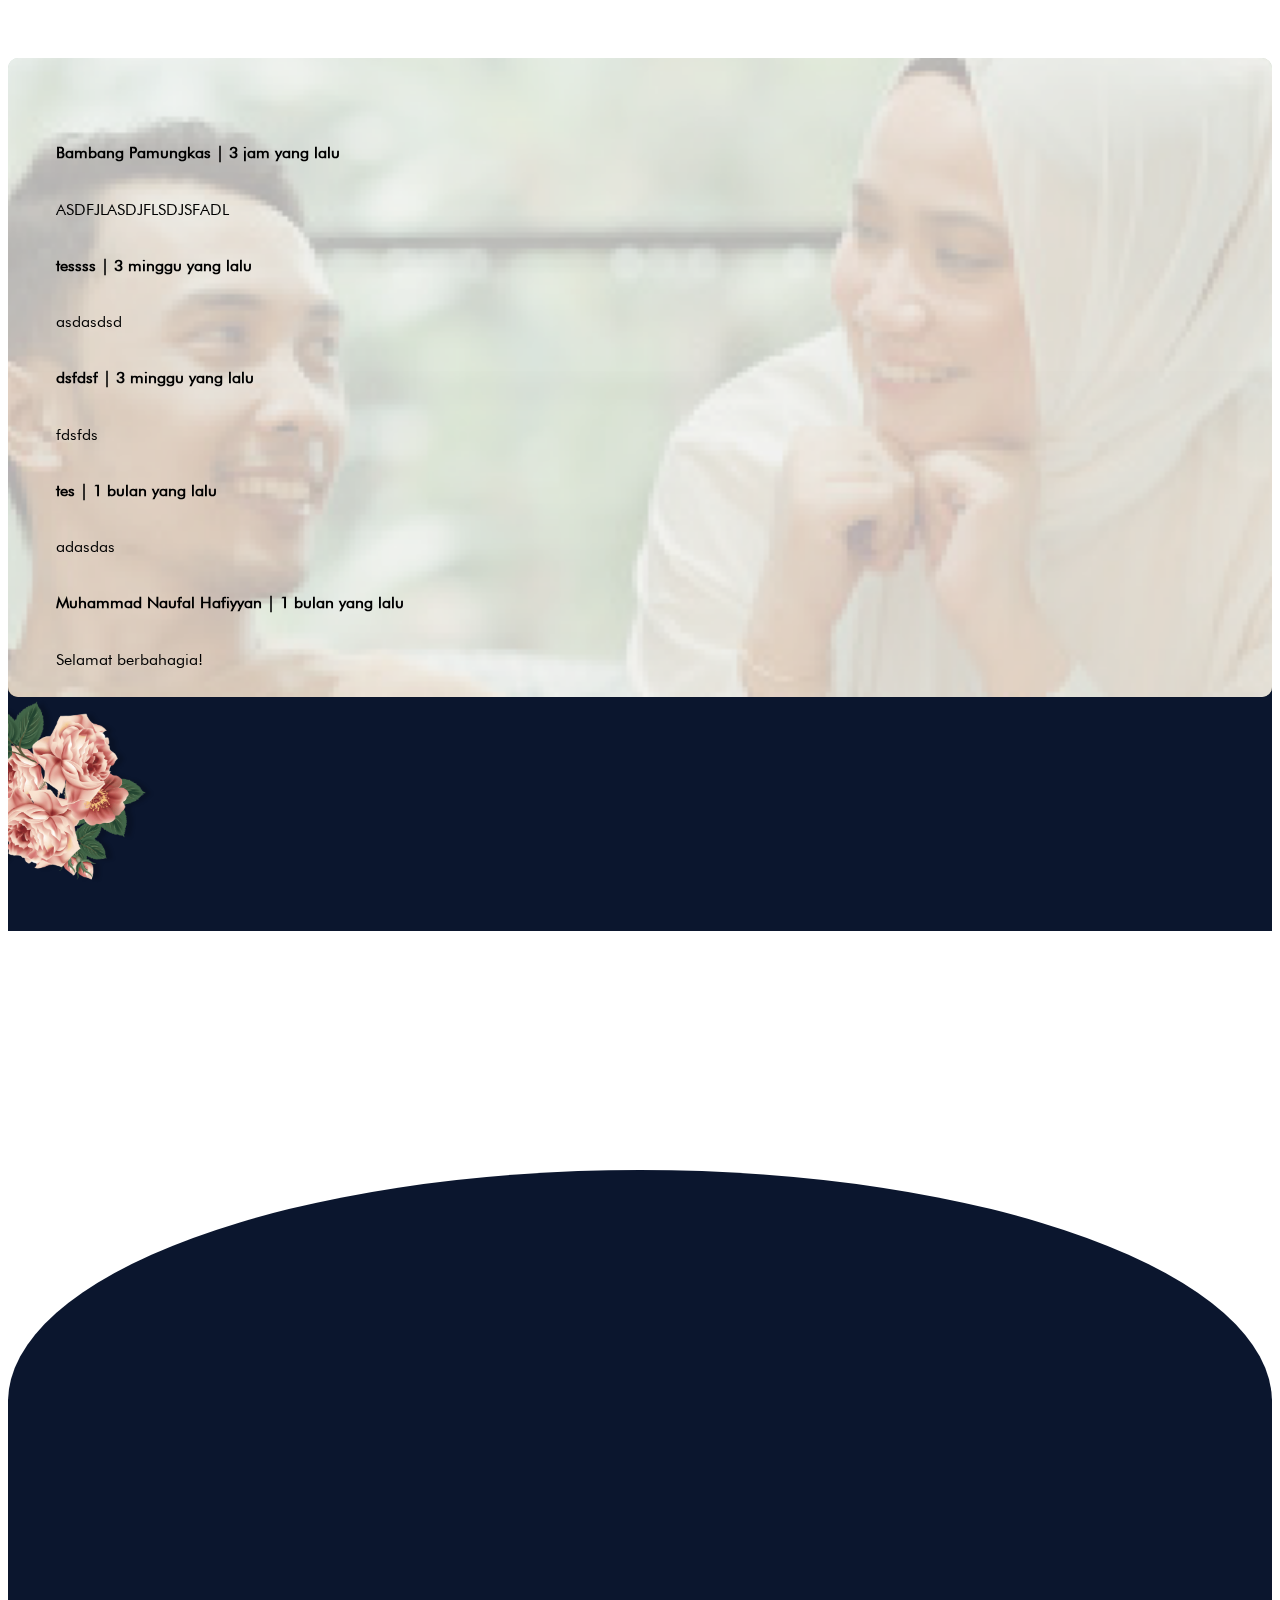
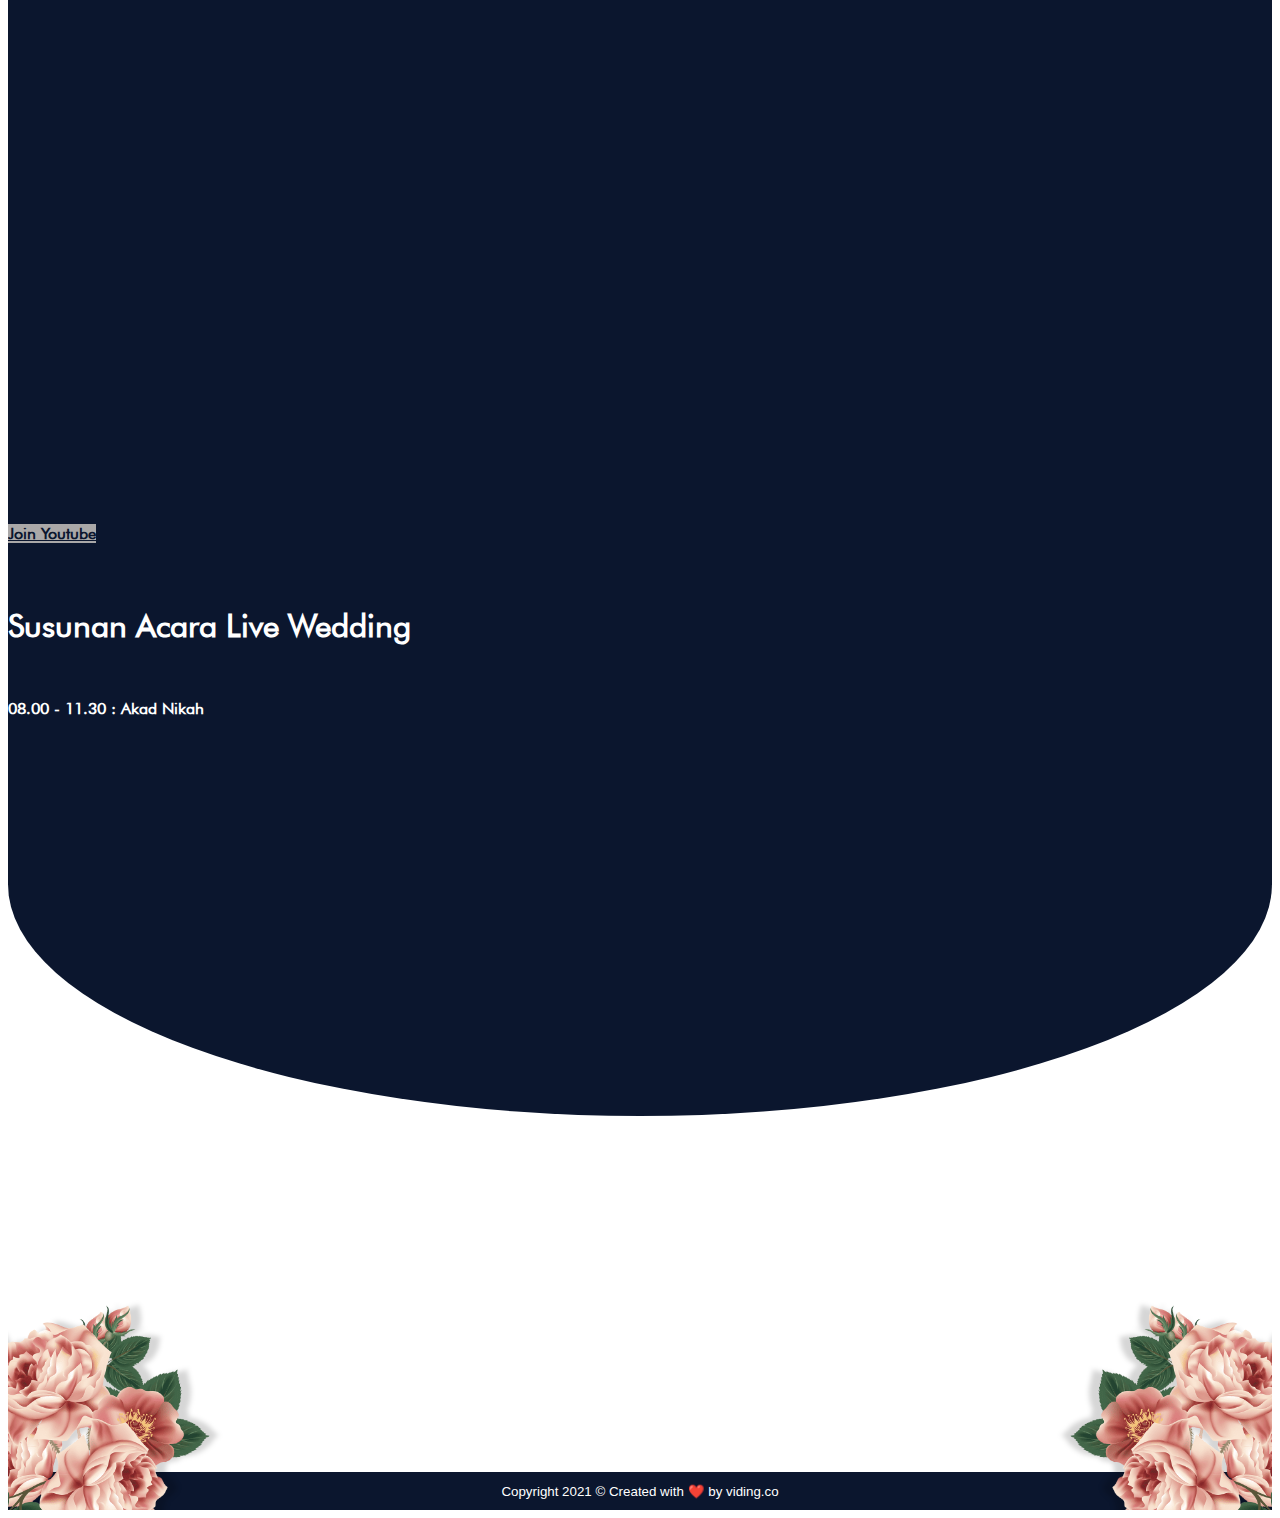
==== commit 762beb70: "added cover" ====
--- a/theme_02/index.html
+++ b/theme_02/index.html
@@ -1,509 +1,711 @@
 <!DOCTYPE html>
 <html lang="en">
-
-<head>
-    <meta charset="UTF-8">
-    <meta http-equiv="X-UA-Compatible" content="IE=edge">
-    <meta name="viewport" content="width=device-width, initial-scale=1.0">
+  <head>
+    <meta charset="UTF-8" />
+    <meta http-equiv="X-UA-Compatible" content="IE=edge" />
+    <meta name="viewport" content="width=device-width, initial-scale=1.0" />
     <title>Romeo & Juliet | Theme 02</title>
     <!-- styles library -->
-    <link href="https://cdn.jsdelivr.net/npm/bootstrap@5.1.3/dist/css/bootstrap.min.css" rel="stylesheet"
-        integrity="sha384-1BmE4kWBq78iYhFldvKuhfTAU6auU8tT94WrHftjDbrCEXSU1oBoqyl2QvZ6jIW3" crossorigin="anonymous">
-    <link rel="stylesheet" href="https://cdnjs.cloudflare.com/ajax/libs/font-awesome/5.15.4/css/all.min.css"
-        integrity="sha512-1ycn6IcaQQ40/MKBW2W4Rhis/DbILU74C1vSrLJxCq57o941Ym01SwNsOMqvEBFlcgUa6xLiPY/NS5R+E6ztJQ=="
-        crossorigin="anonymous" referrerpolicy="no-referrer" />
+    <link
+      href="https://cdn.jsdelivr.net/npm/bootstrap@5.1.3/dist/css/bootstrap.min.css"
+      rel="stylesheet"
+      integrity="sha384-1BmE4kWBq78iYhFldvKuhfTAU6auU8tT94WrHftjDbrCEXSU1oBoqyl2QvZ6jIW3"
+      crossorigin="anonymous"
+    />
+    <link
+      rel="stylesheet"
+      href="https://cdnjs.cloudflare.com/ajax/libs/font-awesome/5.15.4/css/all.min.css"
+      integrity="sha512-1ycn6IcaQQ40/MKBW2W4Rhis/DbILU74C1vSrLJxCq57o941Ym01SwNsOMqvEBFlcgUa6xLiPY/NS5R+E6ztJQ=="
+      crossorigin="anonymous"
+      referrerpolicy="no-referrer"
+    />
     <link rel="stylesheet" href="https://unpkg.com/aos@next/dist/aos.css" />
-    <link rel="stylesheet" href="./assets/css/lightslider.min.css">
-    <link rel="stylesheet" href="./assets/css/owl.carousel.min.css">
-    <link rel="stylesheet" href="./assets/css/owl.theme.default.css">
-    <link rel="stylesheet" href="./assets/css/app.css">
-</head>
+    <link rel="stylesheet" href="./assets/css/lightslider.min.css" />
+    <link rel="stylesheet" href="./assets/css/owl.carousel.min.css" />
+    <link rel="stylesheet" href="./assets/css/owl.theme.default.css" />
+    <link rel="stylesheet" href="./assets/css/app.css" />
+  </head>
 
-<body>
-    <div class="load-wrapper">
-        <div class="loader-1"></div>
-        <div class="loader-2"></div>
-        <div class="loader-3"></div>
-        <div class="loader-4"></div>
+  <body>
+    <div class="loader-wrapper">
+      <div class="dots-loader"></div>
+      <div class="dots-loader"></div>
+      <div class="dots-loader"></div>
+      <div class="dots-loader"></div>
+      <!-- <div class="dots"></div> -->
     </div>
     <script src="./assets/js/loader.js"></script>
+    <div class="envelope-wrapper">
+      <img
+        src="./assets/images/bg-image-1.png"
+        alt="image"
+        class="image-envelope"
+      />
+      <h3
+        class="text-center"
+        data-aos="fade-down"
+        style="
+          top: 10%;
+          position: absolute;
+          left: 50%;
+          transform: translate(-50%, 10%);
+          color: #fff;
+          width: 100%;
+        "
+      >
+        Undangan Pernikahan
+      </h3>
+      <div class="envelope">
+        <h2 class="text-uppercase" data-aos="zoom-in">ROMEO & JULIET</h2>
+        <button class="btn btn-custom" id="btn-envelope">
+          <strong
+            >Open The Invitation <i class="fas fa-envelope-open-text"></i
+          ></strong>
+        </button>
+      </div>
+    </div>
     <main class="main-app">
-        <section class="section-1">
-            <img class="flower-1" src="./assets/images/flower01.png" alt="flower" />
-            <img class="flower-2 lg" src="./assets/images/flower01.png" alt="flower" />
-            <div class="container">
-                <div class="content-wrapper">
-                    <div class="content">
-                        <h3 data-aos="fade-down">Undangan Pernikahan</h3>
-                        <div class="content-title">
-                            <h5 class="date-lg" data-aos="fade-right" data-aos-anchor-placement="top-bottom">
-                                10 Des 202x</h5>
-                            <div class="title">
-                                <h1 data-aos="zoom-in" data-aos-anchor-placement="top-bottom">R
-                                </h1>
-                                <div class="line"></div>
-                                <h1 data-aos="zoom-in" data-aos-anchor-placement="top-bottom">J
-                                </h1>
-                            </div>
-                            <h5 class="date-lg" data-aos="fade-left" data-aos-anchor-placement="top-bottom">
-                                09.00-Selesai</h5>
-                        </div>
-                        <h2>Romeo &
-                            Juliet</h2>
-                        <div class="date-sm">
-                            <p>10 Des 202x</p>
-                            <p>09.00-Selesai</p>
-                        </div>
-                    </div>
-                </div>
-            </div>
-        </section>
-        <section class="section-2">
-            <div class="container">
-                <div class="avatar-welcome" data-aos="zoom-in" data-aos-anchor-placement="center-bottom">
-                    <h4>Assalamu'alaikum Warahmatullahi Wabarakaatuh</h4>
-                    <div class="col-md-8 m-auto">
-                        <p>Dengan mengucap penuh rasa syukur serta memohon rahmat dan ridho Allah SWT,
-                            ijinkan kami mengundang Bapak/Ibu dan Saudara/i untuk menyaksikan serta memberikan
-                            doa restu pada acara pernikahan putra dan putri kami :</p>
-                    </div>
-                </div>
-            </div>
-        </section>
-        <section class="avatar-wrapper">
-            <h3 class="mb-3" data-aos="fade-down">Bride & Groom</h3>
-            <div class="container">
-                <div class="row ">
-                    <div class="col-md-6">
-                        <div class="row reverse align-items-center">
-                            <div class="col-md-6" data-aos="zoom-in">
-                                <img src="./assets/images/avatar-boy.png" alt="avatar" class="avatar">
-                            </div>
-                            <div class="col-md-6" data-aos="fade-right">
-                                <h2>Romeo Hermawan</h2>
-                                <p>Putra Pertama Dari Keluarga
-                                    Bapak Lorem & Ibu Ipsum</p>
-                                <div class="icon-wrapper">
-                                    <a href="#" class="icon text-decoration-none">
-                                        <span class="fab fa-instagram"></span>
-                                    </a>
-                                    <a href="#" class="icon text-decoration-none">
-                                        <span class="fab fa-whatsapp"></span>
-                                    </a>
-                                    <a href="#" class="icon text-decoration-none">
-                                        <span class="fab fa-facebook"></span>
-                                    </a>
-                                </div>
-                            </div>
-                        </div>
-                    </div>
-                    <div class="col-md-6">
-                        <div class="row align-items-center">
-                            <div class="col-md-6" data-aos="zoom-in">
-                                <img src="./assets/images/avatar-girl.png" alt="avatar" class="avatar">
-                            </div>
-                            <div class="col-md-6" data-aos="fade-left">
-                                <h2>Juliet Rahmawati</h2>
-                                <p>Putri Kedua Dari Keluarga
-                                    Bapak Lorem & Ibu Ipsum</p>
-                                <div class="icon-wrapper">
-                                    <a href="#" class="icon text-decoration-none">
-                                        <span class="fab fa-instagram"></span>
-                                    </a>
-                                    <a href="#" class="icon text-decoration-none">
-                                        <span class="fab fa-whatsapp"></span>
-                                    </a>
-                                    <a href="#" class="icon text-decoration-none">
-                                        <span class="fab fa-facebook"></span>
-                                    </a>
-                                </div>
-                            </div>
-                        </div>
-                    </div>
-                </div>
-            </div>
-        </section>
-        <section class="section-3">
-            <img class="flower-1" src="./assets/images/flower01.png" alt="flower" />
-            <img class="flower-2 lg" src="./assets/images/flower01.png" alt="flower" />
-            <div class="container">
-                <div class="content-wrapper">
-                    <div class="content">
-                        <h3 class="mb-3" data-aos="fade-down">Our Story</h3>
-                        <div class="col-md-8 m-auto" data-aos="zoom-in">
-                            <p>Berawal dari seorang teman, kami saling berkenalan.
-                                Bukan jadi halangan walaupun terjarak ribuan kilometer dan pulau yang berjauhan.
-                            </p>
-                            <p>Hingga pada suatu titik kami memantapkan hati untuk saling
-                                memantaskan
-                                diri.
-                                Terujar doa yang tak henti agar kami yakin untuk saling melengkapi.
-                                Allah sungguh sangat baik hati.
-                                Menuntun hati kami.
-                                Yang awalnya penuh teka teki, hingga terlihat jelas jalan yang harus kami lalui.
-                            </p>
-                            <p>Dan ketika khitbah terucap di depan kedua orang tua,
-                                Raut wajah kami terpancar jelas rasa haru bercampur bahagia.
-                                Terasa begitu sempurna, Allah menjawab semua doa.
-                                Sujud syukur kami berdua, untuk semua rasa kantuk yang kami korbankan di setiap
-                                malam
-                                pukul
-                                tiga.
-                            </p>
-                            <p>Begitu singkat proses kami sampai begitu dekat.
-                                Namun ketika jodoh sudah Allah takdirkan untuk mendekat,
-                                takkan pernah datang lebih cepat walau sesaat, takkan pernah datang terlambat walau
-                                harus
-                                seabad.
-                            </p>
-                            <p>Terimakasih telah saling sabar menunggu hingga hari kita bertemu dan
-                                terimakasih untuk saling memilih tanpa ragu.
-                            </p>
-                        </div>
-                    </div>
-                </div>
-            </div>
-        </section>
-        <section class="section-4">
-            <div class="container">
-                <div class="gallery-wrapper">
-                    <h3 class="mb-3" data-aos="fade-down">Galeri</h3>
-                    <div class="gallery">
-                        <div class="nav">
-                            <button class="btn prev"><i class="fas fa-caret-left"></i> </button>
-                            <button class="btn next"><i class="fas fa-caret-right"></i></button>
-                        </div>
-                        <div id="gallery" class="owl-carousel owl-theme">
-                            <div><img src="./assets/images/photo-gallery-1.png" alt="gallery" class="img-gallery" />
-                            </div>
-                            <div><img src="./assets/images/photo-gallery-2.png" alt="gallery" class="img-gallery" />
-                            </div>
-                            <div><img src="./assets/images/photo-gallery-3.png" alt="gallery" class="img-gallery" />
-                            </div>
-                            <div><img src="./assets/images/photo-gallery-1.png" alt="gallery" class="img-gallery" />
-                            </div>
-                            <div><img src="./assets/images/photo-gallery-2.png" alt="gallery" class="img-gallery" />
-                            </div>
-                            <div><img src="./assets/images/photo-gallery-3.png" alt="gallery" class="img-gallery" />
-                            </div>
-                        </div>
-                    </div>
-                </div>
-            </div>
-        </section>
-        <section class="section-5-1">
-            <div class="container d-flex justify-content-center " data-aos="fade-left">
-                <iframe class="yt-embed" src="https://www.youtube.com/embed/z2oKzxplzEY">
-                </iframe>
-            </div>
-        </section>
-        <section class="section-5-2">
-            <div class="container">
-                <h3 class="mb-3" data-aos="fade-down">Acara & Venue</h3>
-                <p data-aos="zoom-in">
-                    Dan perlu kami sampaikan bahwa sesuai anjuran Pemerintah mengenai PPKM Darurat Jawa dan
-                    Bali,
-                    kapasitas tamu undangan
-                    yang diperbolehkan maksimal 30 tamu tiap kloter. Kami menyediakan ruangan tunggu bagi
-                    kloter-kloter
-                    berikutnya.
-                    Serta kami menyediakan makanan dalam kemasan tertutup untuk dibawa pulang.
+      <section class="section-1">
+        <img class="flower-1" src="./assets/images/flower01.png" alt="flower" />
+        <img
+          class="flower-2 lg"
+          src="./assets/images/flower01.png"
+          alt="flower"
+        />
+        <div class="container">
+          <div class="content-wrapper">
+            <div class="content">
+              <h3 data-aos="fade-down">Undangan Pernikahan</h3>
+              <div class="content-title">
+                <h5
+                  class="date-lg"
+                  data-aos="fade-right"
+                  data-aos-anchor-placement="top-bottom"
+                >
+                  10 Des 202x
+                </h5>
+                <div class="title">
+                  <h1 data-aos="zoom-in" data-aos-anchor-placement="top-bottom">
+                    R
+                  </h1>
+                  <div class="line"></div>
+                  <h1 data-aos="zoom-in" data-aos-anchor-placement="top-bottom">
+                    J
+                  </h1>
+                </div>
+                <h5
+                  class="date-lg"
+                  data-aos="fade-left"
+                  data-aos-anchor-placement="top-bottom"
+                >
+                  09.00-Selesai
+                </h5>
+              </div>
+              <h2>Romeo & Juliet</h2>
+              <div class="date-sm">
+                <p>10 Des 202x</p>
+                <p>09.00-Selesai</p>
+              </div>
+            </div>
+          </div>
+        </div>
+      </section>
+      <section class="section-2">
+        <div class="container">
+          <div
+            class="avatar-welcome"
+            data-aos="zoom-in"
+            data-aos-anchor-placement="center-bottom"
+          >
+            <h4>Assalamu'alaikum Warahmatullahi Wabarakaatuh</h4>
+            <div class="col-md-8 m-auto">
+              <p>
+                Dengan mengucap penuh rasa syukur serta memohon rahmat dan ridho
+                Allah SWT, ijinkan kami mengundang Bapak/Ibu dan Saudara/i untuk
+                menyaksikan serta memberikan doa restu pada acara pernikahan
+                putra dan putri kami :
+              </p>
+            </div>
+          </div>
+        </div>
+      </section>
+      <section class="avatar-wrapper">
+        <h3 class="mb-3" data-aos="fade-down">Bride & Groom</h3>
+        <div class="container">
+          <div class="row">
+            <div class="col-md-6">
+              <div class="row reverse align-items-center">
+                <div class="col-md-6" data-aos="zoom-in">
+                  <img
+                    src="./assets/images/avatar-boy.png"
+                    alt="avatar"
+                    class="avatar"
+                  />
+                </div>
+                <div class="col-md-6" data-aos="fade-right">
+                  <h2>Romeo Hermawan</h2>
+                  <p>Putra Pertama Dari Keluarga Bapak Lorem & Ibu Ipsum</p>
+                  <div class="icon-wrapper">
+                    <a href="#" class="icon text-decoration-none">
+                      <span class="fab fa-instagram"></span>
+                    </a>
+                    <a href="#" class="icon text-decoration-none">
+                      <span class="fab fa-whatsapp"></span>
+                    </a>
+                    <a href="#" class="icon text-decoration-none">
+                      <span class="fab fa-facebook"></span>
+                    </a>
+                  </div>
+                </div>
+              </div>
+            </div>
+            <div class="col-md-6">
+              <div class="row align-items-center">
+                <div class="col-md-6" data-aos="zoom-in">
+                  <img
+                    src="./assets/images/avatar-girl.png"
+                    alt="avatar"
+                    class="avatar"
+                  />
+                </div>
+                <div class="col-md-6" data-aos="fade-left">
+                  <h2>Juliet Rahmawati</h2>
+                  <p>Putri Kedua Dari Keluarga Bapak Lorem & Ibu Ipsum</p>
+                  <div class="icon-wrapper">
+                    <a href="#" class="icon text-decoration-none">
+                      <span class="fab fa-instagram"></span>
+                    </a>
+                    <a href="#" class="icon text-decoration-none">
+                      <span class="fab fa-whatsapp"></span>
+                    </a>
+                    <a href="#" class="icon text-decoration-none">
+                      <span class="fab fa-facebook"></span>
+                    </a>
+                  </div>
+                </div>
+              </div>
+            </div>
+          </div>
+        </div>
+      </section>
+      <section class="section-3">
+        <img class="flower-1" src="./assets/images/flower01.png" alt="flower" />
+        <img
+          class="flower-2 lg"
+          src="./assets/images/flower01.png"
+          alt="flower"
+        />
+        <div class="container">
+          <div class="content-wrapper">
+            <div class="content">
+              <h3 class="mb-3" data-aos="fade-down">Our Story</h3>
+              <div class="col-md-8 m-auto" data-aos="zoom-in">
+                <p>
+                  Berawal dari seorang teman, kami saling berkenalan. Bukan jadi
+                  halangan walaupun terjarak ribuan kilometer dan pulau yang
+                  berjauhan.
                 </p>
-                <div class="d-flex justify-content-center pb-3" style="gap:10px">
-                    <img src="./assets/icons/mask.png" alt="icon" class="icon" data-aos="fade-right">
-                    <img src="./assets/icons/hand.png" alt="icon" class="icon" data-aos="zoom-in">
-                    <img src="./assets/icons/distance.png" alt="icon" class="icon" data-aos="fade-left">
-                </div>
-                <div class="row pb-5">
-                    <div class="col-md-6" data-aos="fade-right">
-                        <div class="card">
-                            <div class="card-body">
-                                <h5 class="text-capitalize ">akad Nikah</h5>
-                                <h6 class=" mb-0">Selasa, 13 Des 202x</h6>
-                                <h6 class=" fw-bold text-capitalize mb-0">pukul 08:00-11:00</h6>
-                            </div>
-                        </div>
-                        <h5>Masjid Lorem Ipsum</h5>
-                        <h6>Jl. Lorem Ipsum No.xxx <br>
-                            Lorem Ipsum, Indonesia</h6>
-                        <div class="mapouter">
-                            <div class="gmap_canvas"><iframe class="maps-embed" id="gmap_canvas"
-                                    src="https://maps.google.com/maps?q=itc%20surabaya&t=&z=13&ie=UTF8&iwloc=&output=embed"
-                                    frameborder="0" scrolling="no" marginheight="0" marginwidth="0"></iframe>
-                            </div>
-                        </div>
-                        <a href="#" class="btn btn-custom w-100">Lokasi</a>
-                    </div>
-                    <div class="col-md-6" data-aos="fade-left">
-                        <div class="card">
-                            <div class="card-body">
-                                <h5 class="text-capitalize">Resepsi</h5>
-                                <h6 class=" mb-0">Rabu, 14 Des 202x</h6>
-                                <h6 class="fw-bold text-capitalize mb-0">pukul 10:00-Selesai</h6>
-                            </div>
-                        </div>
-                        <h5>Hotel Lorem Ipsum</h5>
-                        <h6>Jl. Lorem Ipsum No.xxx <br>
-                            Lorem Ipsum, Indonesia</h6>
-                        <div class="mapouter">
-                            <div class="gmap_canvas"><iframe class="maps-embed" id="gmap_canvas"
-                                    src="https://maps.google.com/maps?q=itc%20surabaya&t=&z=13&ie=UTF8&iwloc=&output=embed"
-                                    frameborder="0" scrolling="no" marginheight="0" marginwidth="0"></iframe>
-                            </div>
-                        </div>
-                        <a href="#" class="btn btn-custom w-100">Lokasi</a>
-                    </div>
-                </div>
-            </div>
-        </section>
-        <section class="presence-wrapper">
-            <div class="m-auto presence-form container">
-                <h5 data-aos="fade-down">Konfirmasi Kehadiran</h5>
-                <form action="#" method="post" data-aos="zoom-in">
-                    <div class="row mb-3">
-                        <div class="col-md-6">
-                            <input type="text" placeholder="Name" class="form-control">
-                        </div>
-                        <div class="col-md-6">
-                            <input type="text" placeholder="Email" class="form-control">
-                        </div>
-                    </div>
-                    <div class="row mb-3">
-                        <div class="col-md-6">
-                            <input type="text" placeholder="Nomor HP" class="form-control">
-                        </div>
-                        <div class="col-md-6">
-                            <input type="text" placeholder="Jumlah Tamu" class="form-control">
-                        </div>
-                    </div>
-                    <select class="form-select mb-3">
-                        <option disabled selected class="text-center">Konfirmasi Kehadiran</option>
-                    </select>
-                    <button type="submit" class="btn btn-custom w-50">Send</button>
-                </form>
-            </div>
-        </section>
-        <section class="section-6">
-            <div class="custom-bg-wrapper">
-                <div class="custom-bg-left"></div>
-                <div class="custom-bg-right"></div>
-            </div>
-            <div class="container">
+                <p>
+                  Hingga pada suatu titik kami memantapkan hati untuk saling
+                  memantaskan diri. Terujar doa yang tak henti agar kami yakin
+                  untuk saling melengkapi. Allah sungguh sangat baik hati.
+                  Menuntun hati kami. Yang awalnya penuh teka teki, hingga
+                  terlihat jelas jalan yang harus kami lalui.
+                </p>
+                <p>
+                  Dan ketika khitbah terucap di depan kedua orang tua, Raut
+                  wajah kami terpancar jelas rasa haru bercampur bahagia. Terasa
+                  begitu sempurna, Allah menjawab semua doa. Sujud syukur kami
+                  berdua, untuk semua rasa kantuk yang kami korbankan di setiap
+                  malam pukul tiga.
+                </p>
+                <p>
+                  Begitu singkat proses kami sampai begitu dekat. Namun ketika
+                  jodoh sudah Allah takdirkan untuk mendekat, takkan pernah
+                  datang lebih cepat walau sesaat, takkan pernah datang
+                  terlambat walau harus seabad.
+                </p>
+                <p>
+                  Terimakasih telah saling sabar menunggu hingga hari kita
+                  bertemu dan terimakasih untuk saling memilih tanpa ragu.
+                </p>
+              </div>
+            </div>
+          </div>
+        </div>
+      </section>
+      <section class="section-4">
+        <div class="container">
+          <div class="gallery-wrapper">
+            <h3 class="mb-3" data-aos="fade-down">Galeri</h3>
+            <div class="gallery">
+              <div class="nav">
+                <button class="btn prev">
+                  <i class="fas fa-caret-left"></i>
+                </button>
+                <button class="btn next">
+                  <i class="fas fa-caret-right"></i>
+                </button>
+              </div>
+              <div id="gallery" class="owl-carousel owl-theme">
+                <div>
+                  <img
+                    src="./assets/images/photo-gallery-1.png"
+                    alt="gallery"
+                    class="img-gallery"
+                  />
+                </div>
+                <div>
+                  <img
+                    src="./assets/images/photo-gallery-2.png"
+                    alt="gallery"
+                    class="img-gallery"
+                  />
+                </div>
+                <div>
+                  <img
+                    src="./assets/images/photo-gallery-3.png"
+                    alt="gallery"
+                    class="img-gallery"
+                  />
+                </div>
+                <div>
+                  <img
+                    src="./assets/images/photo-gallery-1.png"
+                    alt="gallery"
+                    class="img-gallery"
+                  />
+                </div>
+                <div>
+                  <img
+                    src="./assets/images/photo-gallery-2.png"
+                    alt="gallery"
+                    class="img-gallery"
+                  />
+                </div>
+                <div>
+                  <img
+                    src="./assets/images/photo-gallery-3.png"
+                    alt="gallery"
+                    class="img-gallery"
+                  />
+                </div>
+              </div>
+            </div>
+          </div>
+        </div>
+      </section>
+      <section class="section-5-1">
+        <div
+          class="container d-flex justify-content-center"
+          data-aos="fade-left"
+        >
+          <iframe
+            class="yt-embed"
+            src="https://www.youtube.com/embed/z2oKzxplzEY"
+          >
+          </iframe>
+        </div>
+      </section>
+      <section class="section-5-2">
+        <div class="container">
+          <h3 class="mb-3" data-aos="fade-down">Acara & Venue</h3>
+          <p data-aos="zoom-in">
+            Dan perlu kami sampaikan bahwa sesuai anjuran Pemerintah mengenai
+            PPKM Darurat Jawa dan Bali, kapasitas tamu undangan yang
+            diperbolehkan maksimal 30 tamu tiap kloter. Kami menyediakan ruangan
+            tunggu bagi kloter-kloter berikutnya. Serta kami menyediakan makanan
+            dalam kemasan tertutup untuk dibawa pulang.
+          </p>
+          <div class="d-flex justify-content-center pb-3" style="gap: 10px">
+            <img
+              src="./assets/icons/mask.png"
+              alt="icon"
+              class="icon"
+              data-aos="fade-right"
+            />
+            <img
+              src="./assets/icons/hand.png"
+              alt="icon"
+              class="icon"
+              data-aos="zoom-in"
+            />
+            <img
+              src="./assets/icons/distance.png"
+              alt="icon"
+              class="icon"
+              data-aos="fade-left"
+            />
+          </div>
+          <div class="row pb-5">
+            <div class="col-md-6" data-aos="fade-right">
+              <div class="card">
+                <div class="card-body">
+                  <h5 class="text-capitalize">akad Nikah</h5>
+                  <h6 class="mb-0">Selasa, 13 Des 202x</h6>
+                  <h6 class="fw-bold text-capitalize mb-0">
+                    pukul 08:00-11:00
+                  </h6>
+                </div>
+              </div>
+              <h5>Masjid Lorem Ipsum</h5>
+              <h6>
+                Jl. Lorem Ipsum No.xxx <br />
+                Lorem Ipsum, Indonesia
+              </h6>
+              <div class="mapouter">
+                <div class="gmap_canvas">
+                  <iframe
+                    class="maps-embed"
+                    id="gmap_canvas"
+                    src="https://maps.google.com/maps?q=itc%20surabaya&t=&z=13&ie=UTF8&iwloc=&output=embed"
+                    frameborder="0"
+                    scrolling="no"
+                    marginheight="0"
+                    marginwidth="0"
+                  ></iframe>
+                </div>
+              </div>
+              <a href="#" class="btn btn-custom w-100">Lokasi</a>
+            </div>
+            <div class="col-md-6" data-aos="fade-left">
+              <div class="card">
+                <div class="card-body">
+                  <h5 class="text-capitalize">Resepsi</h5>
+                  <h6 class="mb-0">Rabu, 14 Des 202x</h6>
+                  <h6 class="fw-bold text-capitalize mb-0">
+                    pukul 10:00-Selesai
+                  </h6>
+                </div>
+              </div>
+              <h5>Hotel Lorem Ipsum</h5>
+              <h6>
+                Jl. Lorem Ipsum No.xxx <br />
+                Lorem Ipsum, Indonesia
+              </h6>
+              <div class="mapouter">
+                <div class="gmap_canvas">
+                  <iframe
+                    class="maps-embed"
+                    id="gmap_canvas"
+                    src="https://maps.google.com/maps?q=itc%20surabaya&t=&z=13&ie=UTF8&iwloc=&output=embed"
+                    frameborder="0"
+                    scrolling="no"
+                    marginheight="0"
+                    marginwidth="0"
+                  ></iframe>
+                </div>
+              </div>
+              <a href="#" class="btn btn-custom w-100">Lokasi</a>
+            </div>
+          </div>
+        </div>
+      </section>
+      <section class="presence-wrapper">
+        <div class="m-auto presence-form container">
+          <h5 data-aos="fade-down">Konfirmasi Kehadiran</h5>
+          <form action="#" method="post" data-aos="zoom-in">
+            <div class="row mb-3">
+              <div class="col-md-6">
+                <input type="text" placeholder="Name" class="form-control" />
+              </div>
+              <div class="col-md-6">
+                <input type="text" placeholder="Email" class="form-control" />
+              </div>
+            </div>
+            <div class="row mb-3">
+              <div class="col-md-6">
+                <input
+                  type="text"
+                  placeholder="Nomor HP"
+                  class="form-control"
+                />
+              </div>
+              <div class="col-md-6">
+                <input
+                  type="text"
+                  placeholder="Jumlah Tamu"
+                  class="form-control"
+                />
+              </div>
+            </div>
+            <select class="form-select mb-3">
+              <option disabled selected class="text-center">
+                Konfirmasi Kehadiran
+              </option>
+            </select>
+            <button type="submit" class="btn btn-custom w-50">Send</button>
+          </form>
+        </div>
+      </section>
+      <section class="section-6">
+        <div class="custom-bg-wrapper">
+          <div class="custom-bg-left"></div>
+          <div class="custom-bg-right"></div>
+        </div>
+        <div class="container">
+          <div class="row">
+            <div class="col-md-10 col-lg-7 col-sm-11 m-auto">
+              <div class="card mb-5 shadow">
+                <div class="card-body text-center">
+                  <h3 data-aos="fade-down">Buku Tamu</h3>
+                  <form
+                    action="#"
+                    method="post"
+                    class="guest"
+                    data-aos="zoom-in"
+                  >
+                    <div class="mb-3">
+                      <input
+                        type="text"
+                        class="form-control"
+                        placeholder="Name"
+                      />
+                    </div>
+                    <div class="mb-3">
+                      <input
+                        type="text"
+                        class="form-control"
+                        placeholder="Address"
+                      />
+                    </div>
+                    <div class="mb-3">
+                      <textarea
+                        cols="30"
+                        rows="10"
+                        class="form-control"
+                        placeholder="Message"
+                      ></textarea>
+                    </div>
+                    <button type="submit" class="btn btn-custom">Send</button>
+                  </form>
+                </div>
+                <div class="card-body bg-custom">
+                  <div class="text-slider" id="auto-scroll">
+                    <div>
+                      <h6 class="mb-0">Bambang Pamungkas | 3 jam yang lalu</h6>
+                      <p>ASDFJLASDJFLSDJSFADL</p>
+                    </div>
+                    <div>
+                      <h6 class="mb-0">tessss | 3 minggu yang lalu</h6>
+                      <p>asdasdsd</p>
+                    </div>
+                    <div>
+                      <h6 class="mb-0">dsfdsf | 3 minggu yang lalu</h6>
+                      <p>fdsfds</p>
+                    </div>
+                    <div>
+                      <h6 class="mb-0">tes | 1 bulan yang lalu</h6>
+                      <p>adasdas</p>
+                    </div>
+                    <div>
+                      <h6 class="mb-0">
+                        Muhammad Naufal Hafiyyan | 1 bulan yang lalu
+                      </h6>
+                      <p>Selamat berbahagia!</p>
+                    </div>
+                    <div>
+                      <h6 class="mb-0">Alex | 1 bulan yang lalu</h6>
+                      <p>Happy Wedding</p>
+                    </div>
+                    <div>
+                      <h6 class="mb-0">Jonathan | 4 bulan yang lalu</h6>
+                      <p>Selamat Menempuh hidup Baru 💕💕💕💕💕</p>
+                    </div>
+                    <div>
+                      <h6 class="mb-0">dewi | 4 bulan yang lalu</h6>
+                      <p>selamat yaa</p>
+                    </div>
+                    <div>
+                      <h6 class="mb-0">Jessica | 5 bulan yang lalu</h6>
+                      <p>Happy Wedding!</p>
+                    </div>
+                    <div>
+                      <h6 class="mb-0">James | 5 bulan yang lalu</h6>
+                      <p>Selamat</p>
+                    </div>
+                  </div>
+                </div>
+              </div>
+            </div>
+          </div>
+        </div>
+      </section>
+      <section class="section-7">
+        <img src="./assets/images/flower01.png" alt="flower" class="flower" />
+        <div class="pay-text">
+          <div class="container">
+            <h3 data-aos="fade-down">E - Gift</h3>
+            <p class="mb-3" data-aos="zoom-in">
+              Tanpa mengurangi rasa hormat kami, apabila Bapak/Ibu/Saudara/i
+              bermaksud untuk memberikan hadiah
+              <br />
+              pernikahan secara online dengan berbagai <br />
+              macam metode pembayaran, silakan dapat mengisi form yang tersedia
+              di bawah ini:
+            </p>
+          </div>
+        </div>
+        <div class="container mt-3 mb-3">
+          <div class="row">
+            <div class="col-md-7 col-sm-10 m-auto text-center">
+              <form action="#" method="post" data-aos="zoom-in">
                 <div class="row">
-                    <div class="col-md-10 col-lg-7 col-sm-11 m-auto">
-                        <div class="card mb-5 shadow">
-                            <div class="card-body text-center">
-                                <h3 data-aos="fade-down">Buku Tamu</h3>
-                                <form action="#" method="post" class="guest" data-aos="zoom-in">
-                                    <div class="mb-3">
-                                        <input type="text" class="form-control" placeholder="Name">
-                                    </div>
-                                    <div class="mb-3">
-                                        <input type="text" class="form-control" placeholder="Address">
-                                    </div>
-                                    <div class="mb-3">
-                                        <textarea cols="30" rows="10" class="form-control"
-                                            placeholder="Message"></textarea>
-                                    </div>
-                                    <button type="submit" class="btn btn-custom">Send</button>
-                                </form>
-                            </div>
-                            <div class="card-body bg-custom ">
-                                <div class="text-slider" id="auto-scroll">
-                                    <div>
-                                        <h6 class="mb-0">Bambang Pamungkas | 3 jam yang lalu
-                                        </h6>
-                                        <p>ASDFJLASDJFLSDJSFADL</p>
-                                    </div>
-                                    <div>
-                                        <h6 class="mb-0">tessss | 3 minggu yang lalu
-                                        </h6>
-                                        <p>asdasdsd</p>
-                                    </div>
-                                    <div>
-                                        <h6 class="mb-0">dsfdsf | 3 minggu yang lalu
-                                        </h6>
-                                        <p>fdsfds</p>
-                                    </div>
-                                    <div>
-                                        <h6 class="mb-0">tes | 1 bulan yang lalu
-                                        </h6>
-                                        <p>adasdas</p>
-                                    </div>
-                                    <div>
-                                        <h6 class="mb-0">Muhammad Naufal Hafiyyan | 1 bulan yang lalu
-                                        </h6>
-                                        <p>Selamat berbahagia!</p>
-                                    </div>
-                                    <div>
-                                        <h6 class="mb-0">Alex | 1 bulan yang lalu
-                                        </h6>
-                                        <p>Happy Wedding</p>
-                                    </div>
-                                    <div>
-                                        <h6 class="mb-0">Jonathan | 4 bulan yang lalu
-                                        </h6>
-                                        <p>Selamat Menempuh hidup Baru 💕💕💕💕💕</p>
-                                    </div>
-                                    <div>
-                                        <h6 class="mb-0">dewi | 4 bulan yang lalu
-                                        </h6>
-                                        <p>selamat yaa</p>
-                                    </div>
-                                    <div>
-                                        <h6 class="mb-0">Jessica | 5 bulan yang lalu
-                                        </h6>
-                                        <p>Happy Wedding!</p>
-                                    </div>
-                                    <div>
-                                        <h6 class="mb-0">James | 5 bulan yang lalu
-                                        </h6>
-                                        <p>Selamat</p>
-                                    </div>
-                                </div>
-                            </div>
-                        </div>
-                    </div>
-                </div>
-            </div>
-        </section>
-        <section class="section-7">
-            <img src="./assets/images/flower01.png" alt="flower" class="flower">
-            <div class="pay-text">
-                <div class="container">
-                    <h3 data-aos="fade-down">E - Gift</h3>
-                    <p class="mb-3" data-aos="zoom-in">Tanpa
-                        mengurangi rasa hormat kami, apabila
-                        Bapak/Ibu/Saudara/i
-                        bermaksud
-                        untuk memberikan hadiah
-                        <br>
-                        pernikahan secara online dengan berbagai <br>
-                        macam metode pembayaran, silakan dapat mengisi form yang tersedia di bawah ini:</p>
-                </div>
-            </div>
-            <div class="container mt-3 mb-3">
-                <div class="row">
-                    <div class="col-md-7 col-sm-10 m-auto text-center">
-                        <form action="#" method="post" data-aos="zoom-in">
-                            <div class="row">
-                                <div class="col-md-6">
-                                    <input type="text" class="form-control" placeholder="Name">
-                                    <input type="text" class="form-control" placeholder="Email">
-                                </div>
-                                <div class="col-md-6">
-                                    <input type="text" class="form-control" placeholder="Mobile Phone">
-                                    <input type="text" class="form-control" placeholder="Address">
-                                </div>
-                                <div class="col-md-12">
-                                    <div class="input-group">
-                                        <span class="input-group-text" id="basic-addon1">Rp</span>
-                                        <input type="text" class="form-control" placeholder="Amount">
-                                    </div>
-                                </div>
-                            </div>
-                            <button type="submit" class="btn btn-custom">Send Gift</button>
-                        </form>
-                    </div>
-                </div>
-            </div>
-        </section>
-        <section class="section-8">
-            <div class="container text-center">
-                <div class="row">
-                    <div class="col-md-10 m-auto">
-                        <h3 data-aos="fade-down">Apology</h3>
-                        <p data-aos="zoom-in">
-                            Merujuk kepada Peraturan Pemerintah mengenai Pemberlakuan Pembatasan Kegiatan Masyarakat
-                            (PPKM) <br>
-                            Darurat Jawa dan Bali, maka dengan rendah hati
-                            untuk acara Akad Nikah hanya akan dihadiri oleh keluarga dan kerabat dekat saja.
-                            Sedangkan untuk acara resepsi dilangsungkan dengan protokol kesehatan yang sangat ketat.
-                            Bagi Bapak/Ibu/Saudara/i yang berkenan untuk menghadiri acara resepsi, kami mohon untuk
-                            patuh <br>
-                            terhadap protokol kesehatan yang telah <br>
-                            ditetapkan dan tidak diperbolehkan
-                            berjabat tangan baik kepada kedua mempelai maupun keluarga.
-                        </p>
-                    </div>
-                </div>
-                <h3 data-aos="fade-down">Live Streaming</h3>
-                <p data-aos="zoom-in">Bagi Bapak/Ibu/Saudara/i yang tidak dapat hadir dalam resepsi pernikahan, dapat
-                    menyaksikan rangkaian
-                    acara akad nikah melalui link Zoom dan Youtube Streaming
-                    <br> di bawah ini:</p>
-                <div class="yt-stream" data-aos="zoom-in">
-                    <h5>Youtube Live</h5>
-                    <iframe class="yt-embed" src="https://www.youtube.com/embed/z2oKzxplzEY">
-                    </iframe>
-                </div>
-                <a href="#" class="btn btn-custom text-dark mb-3 ps-5 pe-5">Join Youtube</a>
-                <h5 class="mt-3">Susunan Acara Live Wedding</h5>
-                <h6>08.00 - 11.30 : Akad Nikah</h6>
-                <div class="row">
-                    <div class="col-md-6 m-auto" data-aos="zoom-in">
-                        <h5>Live Wedding</h5>
-                        <p>Kami mohon maaf karena keterbatasan partisipan Zoom, hanya bagi tamu
-                            undangan
-                            yang telah dibagikan
-                            password,
-                            yang dapat bergabung ke Room Zoom mempelai untuk menyaksikan serangkaian acara pernikahan
-                            dan
-                            menyapa
-                            mempelai secara Live. Sedangkan bagi tamu undangan lain dapat menyaksikan melalui Youtube
-                            Live
-                            Streaming.</p>
-                        <a href="#" class="btn btn-custom fw-bold">COMING SOON</a>
-                    </div>
-                </div>
-            </div>
-        </section>
-        <section class="section-9">
-            <img src="./assets/images/flower01.png" alt="flower" class="flower-1">
-            <img src="./assets/images/flower01.png" alt="flower" class="flower-2">
-            <div class="container">
-                <div class="row">
-                    <div class="col-md-6 m-auto pt-5 pb-5" data-aos="zoom-in">
-                        <h3 class="mb-3">Terima Kasih</h3>
-                        <p class="mb-0">Terimakasih atas kehadiran, partisipasi dan doa restunya.</p>
-                        <p class=" mb-3">Wassalamu'alaikum Warahmatullahi Wabarakaatuh</p>
-                        <p class="fw-bold mb-0">Keluarga Besar Bapak Lorem dan Ibu Ipsum</p>
-                        <small class="font-futura">Lorem Ipsum, Lorem Ipsum - Indonesia</small>
-                        <p class=" mt-3">Beserta</p>
-                        <p class="fw-bold mb-0">Keluarga Besar Bapak Lorem dan Ibu Ipsum</p>
-                        <small class="font-futura">Lorem Ipsum, Lorem Ipsum - Indonesia</small>
-                    </div>
-                </div>
-            </div>
-            <footer class="footer">
-                <div class="container">
-                    <small>Copyright 2021 © Created with ❤️ by viding.co</small>
-                </div>
-            </footer>
-        </section>
+                  <div class="col-md-6">
+                    <input
+                      type="text"
+                      class="form-control"
+                      placeholder="Name"
+                    />
+                    <input
+                      type="text"
+                      class="form-control"
+                      placeholder="Email"
+                    />
+                  </div>
+                  <div class="col-md-6">
+                    <input
+                      type="text"
+                      class="form-control"
+                      placeholder="Mobile Phone"
+                    />
+                    <input
+                      type="text"
+                      class="form-control"
+                      placeholder="Address"
+                    />
+                  </div>
+                  <div class="col-md-12">
+                    <div class="input-group">
+                      <span class="input-group-text" id="basic-addon1">Rp</span>
+                      <input
+                        type="text"
+                        class="form-control"
+                        placeholder="Amount"
+                      />
+                    </div>
+                  </div>
+                </div>
+                <button type="submit" class="btn btn-custom">Send Gift</button>
+              </form>
+            </div>
+          </div>
+        </div>
+      </section>
+      <section class="section-8">
+        <div class="container text-center">
+          <div class="row">
+            <div class="col-md-10 m-auto">
+              <h3 data-aos="fade-down">Apology</h3>
+              <p data-aos="zoom-in">
+                Merujuk kepada Peraturan Pemerintah mengenai Pemberlakuan
+                Pembatasan Kegiatan Masyarakat (PPKM) <br />
+                Darurat Jawa dan Bali, maka dengan rendah hati untuk acara Akad
+                Nikah hanya akan dihadiri oleh keluarga dan kerabat dekat saja.
+                Sedangkan untuk acara resepsi dilangsungkan dengan protokol
+                kesehatan yang sangat ketat. Bagi Bapak/Ibu/Saudara/i yang
+                berkenan untuk menghadiri acara resepsi, kami mohon untuk patuh
+                <br />
+                terhadap protokol kesehatan yang telah <br />
+                ditetapkan dan tidak diperbolehkan berjabat tangan baik kepada
+                kedua mempelai maupun keluarga.
+              </p>
+            </div>
+          </div>
+          <h3 data-aos="fade-down">Live Streaming</h3>
+          <p data-aos="zoom-in">
+            Bagi Bapak/Ibu/Saudara/i yang tidak dapat hadir dalam resepsi
+            pernikahan, dapat menyaksikan rangkaian acara akad nikah melalui
+            link Zoom dan Youtube Streaming <br />
+            di bawah ini:
+          </p>
+          <div class="yt-stream" data-aos="zoom-in">
+            <h5>Youtube Live</h5>
+            <iframe
+              class="yt-embed"
+              src="https://www.youtube.com/embed/z2oKzxplzEY"
+            >
+            </iframe>
+          </div>
+          <a href="#" class="btn btn-custom text-dark mb-3 ps-5 pe-5"
+            >Join Youtube</a
+          >
+          <h5 class="mt-3">Susunan Acara Live Wedding</h5>
+          <h6>08.00 - 11.30 : Akad Nikah</h6>
+          <div class="row">
+            <div class="col-md-6 m-auto" data-aos="zoom-in">
+              <h5>Live Wedding</h5>
+              <p>
+                Kami mohon maaf karena keterbatasan partisipan Zoom, hanya bagi
+                tamu undangan yang telah dibagikan password, yang dapat
+                bergabung ke Room Zoom mempelai untuk menyaksikan serangkaian
+                acara pernikahan dan menyapa mempelai secara Live. Sedangkan
+                bagi tamu undangan lain dapat menyaksikan melalui Youtube Live
+                Streaming.
+              </p>
+              <a href="#" class="btn btn-custom fw-bold">COMING SOON</a>
+            </div>
+          </div>
+        </div>
+      </section>
+      <section class="section-9">
+        <img src="./assets/images/flower01.png" alt="flower" class="flower-1" />
+        <img src="./assets/images/flower01.png" alt="flower" class="flower-2" />
+        <div class="container">
+          <div class="row">
+            <div class="col-md-6 m-auto pt-5 pb-5" data-aos="zoom-in">
+              <h3 class="mb-3">Terima Kasih</h3>
+              <p class="mb-0">
+                Terimakasih atas kehadiran, partisipasi dan doa restunya.
+              </p>
+              <p class="mb-3">Wassalamu'alaikum Warahmatullahi Wabarakaatuh</p>
+              <p class="fw-bold mb-0">
+                Keluarga Besar Bapak Lorem dan Ibu Ipsum
+              </p>
+              <small class="font-futura"
+                >Lorem Ipsum, Lorem Ipsum - Indonesia</small
+              >
+              <p class="mt-3">Beserta</p>
+              <p class="fw-bold mb-0">
+                Keluarga Besar Bapak Lorem dan Ibu Ipsum
+              </p>
+              <small class="font-futura"
+                >Lorem Ipsum, Lorem Ipsum - Indonesia</small
+              >
+            </div>
+          </div>
+        </div>
+        <footer class="footer">
+          <div class="container">
+            <small>Copyright 2021 © Created with ❤️ by viding.co</small>
+          </div>
+        </footer>
+      </section>
     </main>
 
-
     <!-- js libraries -->
-    <script src="https://cdn.jsdelivr.net/npm/bootstrap@5.1.3/dist/js/bootstrap.bundle.min.js"
-        integrity="sha384-ka7Sk0Gln4gmtz2MlQnikT1wXgYsOg+OMhuP+IlRH9sENBO0LRn5q+8nbTov4+1p" crossorigin="anonymous">
-    </script>
+    <script
+      src="https://cdn.jsdelivr.net/npm/bootstrap@5.1.3/dist/js/bootstrap.bundle.min.js"
+      integrity="sha384-ka7Sk0Gln4gmtz2MlQnikT1wXgYsOg+OMhuP+IlRH9sENBO0LRn5q+8nbTov4+1p"
+      crossorigin="anonymous"
+    ></script>
     <script src="https://unpkg.com/aos@next/dist/aos.js"></script>
     <script>
-        AOS.init({
-            easing: 'ease-out-back',
-            duration: 1000
-        })
+      AOS.init({
+        easing: "ease-out-back",
+        duration: 1000,
+      });
     </script>
-    <script src="https://code.jquery.com/jquery-3.6.0.js"
-        integrity="sha256-H+K7U5CnXl1h5ywQfKtSj8PCmoN9aaq30gDh27Xc0jk=" crossorigin="anonymous">
-    </script>
+    <script
+      src="https://code.jquery.com/jquery-3.6.0.js"
+      integrity="sha256-H+K7U5CnXl1h5ywQfKtSj8PCmoN9aaq30gDh27Xc0jk="
+      crossorigin="anonymous"
+    ></script>
     <!-- js plugins -->
     <script src="./assets/js/infiniteslidev2.js"></script>
     <script src="./assets/js/lightslider.js"></script>
     <script src="./assets/js/owl.carousel.js"></script>
     <!-- js customs -->
     <script src="./assets/js/app.js"></script>
-</body>
-
-</html>+  </body>
+</html>
--- a/theme_02/assets/css/app.css
+++ b/theme_02/assets/css/app.css
@@ -200,6 +200,72 @@
   }
 }
 
+.envelope-wrapper {
+  position: fixed;
+  top: 0;
+  left: 0;
+  width: 100%;
+  height: 100vh;
+  z-index: 10;
+  -webkit-transition: all 1s ease;
+  transition: all 1s ease;
+}
+
+.envelope-wrapper::before {
+  position: absolute;
+  content: "";
+  left: 0;
+  top: 0;
+  height: 100%;
+  width: 100%;
+  background-color: rgba(17, 17, 17, 0.404);
+}
+
+.envelope-wrapper .image-envelope {
+  width: 100%;
+  height: 100%;
+  -o-object-fit: cover;
+     object-fit: cover;
+  -o-object-position: center;
+     object-position: center;
+}
+
+.envelope-wrapper .envelope {
+  position: absolute;
+  bottom: 10%;
+  left: 50%;
+  -webkit-transform: translate(-50%, -10%);
+          transform: translate(-50%, -10%);
+  text-align: center;
+  color: #fff;
+  width: 100%;
+}
+
+.envelope-wrapper .envelope h2 {
+  font-size: 45px;
+  line-height: 100px;
+}
+
+@media (max-width: 576px) {
+  .envelope-wrapper .envelope h2 {
+    font-size: 36px;
+  }
+}
+
+.envelope-wrapper .envelope .btn-custom {
+  color: #fff;
+  background-color: #0b162e;
+  width: -webkit-fit-content;
+  width: -moz-fit-content;
+  width: fit-content;
+  padding: 0 1rem;
+}
+
+.envelope-wrapper .envelope .btn-custom:focus {
+  -webkit-box-shadow: none;
+          box-shadow: none;
+}
+
 .section-2 {
   color: #fff;
   text-align: center;
@@ -588,8 +654,14 @@
   -webkit-box-align: start !important;
       -ms-flex-align: start !important;
           align-items: flex-start !important;
-  aspect-ratio: 24;
-  position: relative;
+  height: 543px;
+  position: relative;
+  overflow: auto;
+  word-wrap: break-word;
+}
+
+.section-6 .text-slider::-webkit-scrollbar {
+  display: none;
 }
 
 @media (max-width: 576px) {
@@ -648,6 +720,7 @@
   background-position: center;
   position: relative;
   border-radius: 10px;
+  overflow: hidden;
 }
 
 .section-6 .bg-custom::before {
@@ -955,104 +1028,93 @@
   }
 }
 
-.load-wrapper {
+.loader-wrapper {
+  position: absolute;
   height: 100vh;
+  background-color: #0b162e;
+  display: -webkit-box;
+  display: -ms-flexbox;
+  display: flex;
+  -webkit-box-pack: center;
+      -ms-flex-pack: center;
+          justify-content: center;
+  -webkit-box-align: center;
+      -ms-flex-align: center;
+          align-items: center;
+  gap: 5px;
   width: 100%;
-  background-color: #0b162e;
-  position: fixed;
-}
-
-.load-wrapper .loader-1 {
-  border-bottom: 2px solid #fff;
-  border-top: 2px solid #fff;
+  z-index: 1000;
+}
+
+.loader-wrapper .dots-loader {
+  position: relative;
+  width: 25px;
+  height: 25px;
   border-radius: 50%;
-  position: absolute;
-  top: 50%;
-  left: 50%;
-  -webkit-transform: translate(-50%, -50%);
-          transform: translate(-50%, -50%);
-  -webkit-animation: loader 3s infinite;
-          animation: loader 3s infinite;
-}
-
-.load-wrapper .loader-2 {
-  border-bottom: 2px solid #008b13;
-  border-top: 2px solid #008b13;
-  border-radius: 50%;
-  position: absolute;
-  top: 50%;
-  left: 50%;
-  -webkit-transform: translate(-50%, -50%);
-          transform: translate(-50%, -50%);
-  -webkit-animation: loader 3s infinite 0.8s;
-          animation: loader 3s infinite 0.8s;
-}
-
-.load-wrapper .loader-3 {
-  border-bottom: 2px solid #e00038;
-  border-top: 2px solid #e00038;
-  border-radius: 50%;
-  position: absolute;
-  top: 50%;
-  left: 50%;
-  -webkit-transform: translate(-50%, -50%);
-          transform: translate(-50%, -50%);
-  -webkit-animation: loader 3s infinite 1.6s;
-          animation: loader 3s infinite 1.6s;
-}
-
-.load-wrapper .loader-4 {
-  border-bottom: 2px solid #ca8503;
-  border-top: 2px solid #ca8503;
-  border-radius: 50%;
-  position: absolute;
-  top: 50%;
-  left: 50%;
-  -webkit-transform: translate(-50%, -50%);
-          transform: translate(-50%, -50%);
-  -webkit-animation: loader 3s infinite 2.2s;
-          animation: loader 3s infinite 2.2s;
+  -webkit-animation: loader 3s ease-in-out infinite;
+          animation: loader 3s ease-in-out infinite;
+}
+
+.loader-wrapper .dots-loader:nth-child(1) {
+  -webkit-animation-delay: 0.2s;
+          animation-delay: 0.2s;
+}
+
+.loader-wrapper .dots-loader:nth-child(2) {
+  -webkit-animation-delay: 0.4s;
+          animation-delay: 0.4s;
+}
+
+.loader-wrapper .dots-loader:nth-child(3) {
+  -webkit-animation-delay: 0.6s;
+          animation-delay: 0.6s;
+}
+
+.loader-wrapper .dots-loader:nth-child(4) {
+  -webkit-animation-delay: 0.8s;
+          animation-delay: 0.8s;
+}
+
+.loader-wrapper .dots-loader:nth-child(5) {
+  -webkit-animation-delay: 1s;
+          animation-delay: 1s;
 }
 
 @-webkit-keyframes loader {
-  0% {
-    width: 10px;
-    height: 10px;
-    -webkit-transform: translate(-50%, -50%) rotate(0deg);
-            transform: translate(-50%, -50%) rotate(0deg);
+  0%,
+  100% {
+    -webkit-transform: scale(0.2);
+            transform: scale(0.2);
+    background-color: #a1a1a1;
+  }
+  40% {
+    -webkit-transform: scale(1);
+            transform: scale(1);
+    background-color: #1a4aeb;
   }
   50% {
-    opacity: 1;
-    -webkit-transform: translate(-50%, -50%) rotate(200deg);
-            transform: translate(-50%, -50%) rotate(200deg);
-  }
+    -webkit-transform: scale(1);
+            transform: scale(1);
+    background-color: #0611a8;
+  }
+}
+
+@keyframes loader {
+  0%,
   100% {
-    width: 150px;
-    height: 150px;
-    -webkit-transform: translate(-50%, -50%) rotate(360deg);
-            transform: translate(-50%, -50%) rotate(360deg);
-    opacity: 0;
-  }
-}
-
-@keyframes loader {
-  0% {
-    width: 10px;
-    height: 10px;
-    -webkit-transform: translate(-50%, -50%) rotate(0deg);
-            transform: translate(-50%, -50%) rotate(0deg);
+    -webkit-transform: scale(0.2);
+            transform: scale(0.2);
+    background-color: #a1a1a1;
+  }
+  40% {
+    -webkit-transform: scale(1);
+            transform: scale(1);
+    background-color: #1a4aeb;
   }
   50% {
-    opacity: 1;
-    -webkit-transform: translate(-50%, -50%) rotate(200deg);
-            transform: translate(-50%, -50%) rotate(200deg);
-  }
-  100% {
-    width: 150px;
-    height: 150px;
-    -webkit-transform: translate(-50%, -50%) rotate(360deg);
-            transform: translate(-50%, -50%) rotate(360deg);
-    opacity: 0;
+    -webkit-transform: scale(1);
+            transform: scale(1);
+    background-color: #0611a8;
   }
 }
 /*# sourceMappingURL=app.css.map */